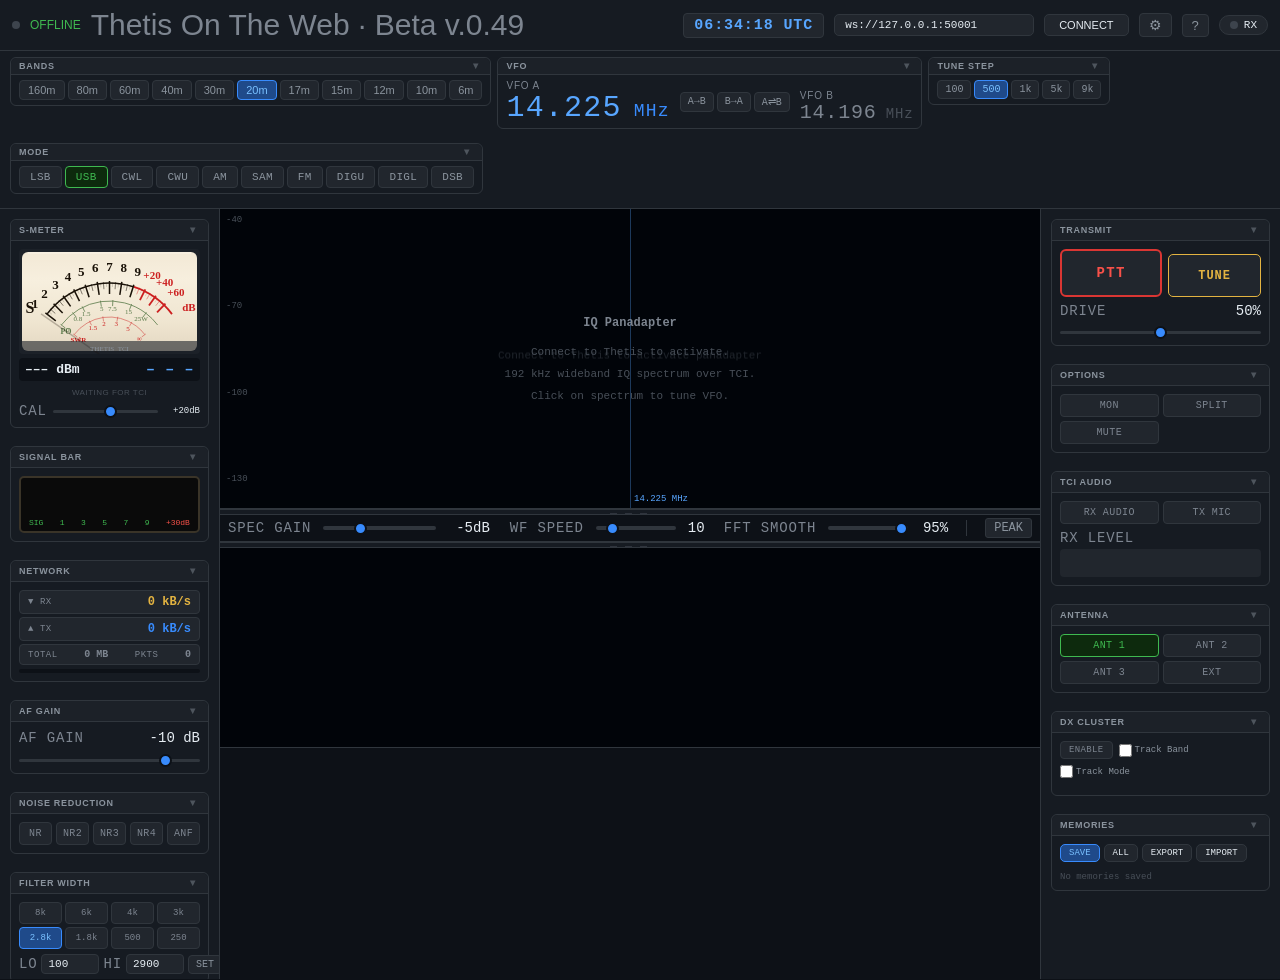
==== totw.html @ 83ab5d57 "fix: revert updMode/setFilt/setStep selectors — broke DX mode tracking Widening these selectors in v" ====
<!DOCTYPE html>
<html lang="en">
<head>
<meta charset="UTF-8">
<meta name="viewport" content="width=device-width, initial-scale=1.0, maximum-scale=1.0, user-scalable=no">
<title>Thetis On The Web</title>
<style>
* { box-sizing: border-box; margin: 0; padding: 0; }

body {
  font-family: -apple-system, BlinkMacSystemFont, 'Segoe UI', sans-serif;
  background: #0d1117;
  color: #e6edf3;
  font-size: 13px;
  min-height: 100vh;
}

/* ── MONOSPACE for radio values ── */
.mono { font-family: 'SF Mono', 'Consolas', 'Fira Code', monospace; }

/* ── TOP STATUS BAR ── */
.top-bar {
  display: flex;
  align-items: center;
  gap: 10px;
  padding: 8px 12px;
  background: #161b22;
  border-bottom: 1px solid #30363d;
  flex-wrap: wrap;
}
.callsign { font-size: 30px; color: #7d8590; }
.status-dot { width: 8px; height: 8px; border-radius: 50%; background: #3d444d; flex-shrink: 0; transition: background 0.3s; }
.status-dot.rx  { background: #3fb950; box-shadow: 0 0 6px #3fb950; }
.status-dot.tx  { background: #f85149; box-shadow: 0 0 6px #f85149; }
.status-label   { font-size: 12px; color: #3fb950; transition: color 0.3s; }
.status-label.tx { color: #f85149; }

.spacer { flex: 1; }

.conn-input {
  font-family: 'SF Mono','Consolas',monospace;
  font-size: 11px;
  background: #21262d;
  border: 1px solid #30363d;
  color: #e6edf3;
  padding: 4px 10px;
  border-radius: 5px;
  width: 200px;
  outline: none;
}
.conn-input:focus { border-color: #388bfd; }

.btn-connect {
  font-size: 11px;
  font-weight: 500;
  padding: 4px 14px;
  background: #21262d;
  border: 1px solid #30363d;
  color: #e6edf3;
  border-radius: 5px;
  cursor: pointer;
  transition: all 0.15s;
}
.btn-connect:hover  { background: #30363d; }
.btn-connect.on     { background: #0d2a0d; border-color: #3fb950; color: #3fb950; }
.btn-connect.err    { background: #3d0d0d; border-color: #f85149; color: #f85149; }

/* Band buttons in top bar */
.band-btn {
  font-size: 11px;
  padding: 3px 8px;
  background: #21262d;
  border: 1px solid #30363d;
  border-radius: 4px;
  color: #8b949e;
  cursor: pointer;
  transition: all 0.15s;
}
.band-btn:hover { background: #30363d; color: #e6edf3; }
.band-btn.active { background: #1f4a8a; border-color: #388bfd; color: #79c0ff; }

/* ── FREQ ROW ── */
.freq-row {
  display: flex;
  align-items: flex-end;
  gap: 16px;
  padding: 10px 12px;
  background: #161b22;
  border-bottom: 1px solid #30363d;
  flex-wrap: wrap;
}

.vfo-block { display: flex; flex-direction: column; gap: 2px; }
.vfo-label { font-size: 10px; color: #7d8590; letter-spacing: 0.08em; text-transform: uppercase; }

.vfo-freq {
  font-family: 'SF Mono','Consolas',monospace;
  font-size: 30px;
  font-weight: 500;
  letter-spacing: 0.04em;
  color: #58a6ff;
  cursor: pointer;
  line-height: 1;
  user-select: none;
}
.vfo-freq .mhz { font-size: 18px; color: #388bfd; }
.vfo-freq .vfo-digit {
  cursor: pointer;
  padding: 0 0.5px;
  border-radius: 2px;
  transition: background 0.1s, color 0.1s;
}
.vfo-freq .vfo-digit:hover { background: #388bfd33; color: #79c0ff; }
.vfo-freq.secondary .vfo-digit:hover { background: #30363d; color: #e6edf3; }
.vfo-freq.secondary { font-size: 20px; color: #7d8590; }
.vfo-freq.secondary .mhz { font-size: 14px; color: #484f58; }

.vfo-freq-input {
  display: none;
  font-family: 'SF Mono','Consolas',monospace;
  font-size: 28px;
  background: transparent;
  border: none;
  border-bottom: 1px solid #388bfd;
  color: #58a6ff;
  outline: none;
  width: 230px;
}

.vfo-divider { width: 1px; background: #30363d; align-self: stretch; margin: 0 4px; }

/* VFO swap buttons */
.vfo-swap-row { display: flex; gap: 3px; align-self: center; }
.vbtn {
  font-size: 10px;
  padding: 3px 7px;
  background: #21262d;
  border: 1px solid #30363d;
  color: #8b949e;
  border-radius: 4px;
  cursor: pointer;
  transition: all 0.15s;
  font-family: 'SF Mono','Consolas',monospace;
}
.vbtn:hover { background: #30363d; color: #e6edf3; border-color: #388bfd; }

/* Step buttons */
.step-row { display: flex; gap: 3px; align-self: center; }
.sbtn {
  font-size: 10px;
  padding: 3px 7px;
  background: #21262d;
  border: 1px solid #30363d;
  color: #8b949e;
  border-radius: 4px;
  cursor: pointer;
  font-family: 'SF Mono','Consolas',monospace;
  transition: all 0.15s;
}
.sbtn.active { background: #1f4a8a; border-color: #388bfd; color: #79c0ff; }

/* Mode buttons */
.mode-grid { display: flex; gap: 3px; flex-wrap: wrap; align-self: center; }
.mode-btn {
  font-size: 11px;
  padding: 4px 10px;
  background: #21262d;
  border: 1px solid #30363d;
  color: #8b949e;
  border-radius: 4px;
  cursor: pointer;
  font-family: 'SF Mono','Consolas',monospace;
  letter-spacing: 0.03em;
  transition: all 0.15s;
}
.mode-btn:hover { background: #30363d; color: #e6edf3; }
.mode-btn.active { background: #0d2a0d; border-color: #3fb950; color: #3fb950; }

/* ── MAIN BODY ── */
.body-grid {
  display: grid;
  grid-template-columns: 220px 1fr 240px;
  height: calc(100vh - 130px); /* fill viewport, not just min */
}

/* ── SIDE PANELS ── */
.side-panel {
  background: #161b22;
  border-right: 1px solid #30363d;
  padding: 10px;
  display: flex;
  flex-direction: column;
  gap: 10px;
  overflow-y: auto;
}
.side-panel.right { border-right: none; border-left: 1px solid #30363d; }

/* ── CENTER-BOTTOM DOCK ZONE ── */
.center-dock {
  background: #161b22;
  border-top: 1px solid #30363d;
  display: flex;
  flex-direction: row;
  flex-wrap: wrap;
  gap: 8px;
  padding: 8px;
  overflow-x: auto;
  overflow-y: visible;
  flex-shrink: 0;
}
.center-dock:empty { display: none; }
.center-dock > .dock-panel {
  min-width: 200px;
  flex: 0 0 auto;
  /* Allow the user to drag-resize panels horizontally while docked below the waterfall */
  resize: horizontal;
  overflow: hidden;
}

.sec-title {
  font-size: 9px;
  color: #484f58;
  letter-spacing: 0.12em;
  text-transform: uppercase;
  padding-bottom: 5px;
  border-bottom: 1px solid #21262d;
  font-family: 'SF Mono','Consolas',monospace;
}

/* ── CTRL CARD (slider rows) ── */
.ctrl-card {
  background: #21262d;
  border: 1px solid #30363d;
  border-radius: 6px;
  padding: 8px 10px;
}
.ctrl-head { display: flex; justify-content: space-between; align-items: center; margin-bottom: 5px; }
.ctrl-lbl { font-size: 14px; color: #7d8590; letter-spacing: 0.06em; font-family: 'SF Mono','Consolas',monospace; }
.ctrl-val { font-size: 14px; color: #e6edf3; font-family: 'SF Mono','Consolas',monospace; }

input[type=range] {
  -webkit-appearance: none;
  width: 100%;
  height: 3px;
  background: #30363d;
  border-radius: 2px;
  outline: none;
  cursor: pointer;
}
input[type=range]::-webkit-slider-thumb {
  -webkit-appearance: none;
  width: 13px;
  height: 13px;
  border-radius: 50%;
  background: #388bfd;
  border: 2px solid #0d1117;
  cursor: pointer;
  transition: transform 0.1s;
}
input[type=range]::-webkit-slider-thumb:hover { transform: scale(1.25); }

/* ── METER ── */
.meter-card {
  background: #21262d;
  border: 1px solid #30363d;
  border-radius: 6px;
  padding: 8px 10px;
}
.meter-head { display: flex; justify-content: space-between; margin-bottom: 5px; }
.meter-bg { background: #0d1117; border-radius: 3px; height: 7px; overflow: hidden; }
.meter-fill { height: 100%; border-radius: 3px; transition: width 0.12s ease; width: 0%; }
.meter-fill.s    { background: linear-gradient(90deg, #3fb950 0%, #e3b341 70%, #f85149 100%); }
.meter-fill.tx   { background: linear-gradient(90deg, #388bfd 0%, #388bfd 80%, #f85149 100%); }
.meter-scale { display: flex; justify-content: space-between; margin-top: 3px; }
.meter-scale span { font-size: 8px; color: #484f58; font-family: 'SF Mono','Consolas',monospace; }

/* ── TOGGLE CHIPS ── */
.chip-grid { display: grid; grid-template-columns: 1fr 1fr; gap: 4px; }
.chip-grid.three { grid-template-columns: 1fr 1fr 1fr; }
.chip-grid.four  { grid-template-columns: 1fr 1fr 1fr 1fr; }
.chip {
  font-size: 10px;
  padding: 5px 4px;
  background: #21262d;
  border: 1px solid #30363d;
  color: #7d8590;
  border-radius: 4px;
  cursor: pointer;
  text-align: center;
  font-family: 'SF Mono','Consolas',monospace;
  letter-spacing: 0.04em;
  transition: all 0.15s;
}
.chip:hover { background: #30363d; color: #e6edf3; }
.chip.on  { background: #0d2a0d; border-color: #3fb950; color: #3fb950; }
.chip.amber { background: #2a1f0d; border-color: #e3b341; color: #e3b341; }
.chip.blue  { background: #0d1f3c; border-color: #388bfd; color: #79c0ff; }

/* ── PTT ── */
.ptt-btn {
  width: 100%;
  padding: 14px;
  background: #21262d;
  border: 2px solid #da3633;
  color: #f85149;
  border-radius: 6px;
  font-size: 14px;
  font-weight: 600;
  letter-spacing: 0.1em;
  cursor: pointer;
  transition: all 0.1s;
  font-family: 'SF Mono','Consolas',monospace;
}
.ptt-btn:hover { background: #3d0d0d; }
.ptt-btn.active { background: #f85149; color: #fff; box-shadow: 0 0 18px #f8514960; }

.tune-btn {
  width: 100%;
  padding: 7px;
  background: #21262d;
  border: 1px solid #e3b341;
  color: #e3b341;
  border-radius: 5px;
  font-size: 12px;
  font-weight: 600;
  letter-spacing: 0.08em;
  cursor: pointer;
  margin-top: 5px;
  font-family: 'SF Mono','Consolas',monospace;
  transition: all 0.1s;
}
.tune-btn:hover { background: #2a1f0d; }
.tune-btn.active { background: #e3b341; color: #0d1117; }


/* ── FILTER ── */
.filter-grid { display: grid; grid-template-columns: repeat(4, 1fr); gap: 3px; }
.f-btn {
  font-size: 9px;
  padding: 5px 2px;
  background: #21262d;
  border: 1px solid #30363d;
  color: #7d8590;
  border-radius: 4px;
  cursor: pointer;
  text-align: center;
  font-family: 'SF Mono','Consolas',monospace;
  transition: all 0.15s;
}
.f-btn:hover { background: #30363d; color: #e6edf3; }
.f-btn.active { background: #1f4a8a; border-color: #388bfd; color: #79c0ff; }

/* ── S-METER ── */
.smeter-canvas { width: 100%; height: 105px; display: block; border-radius: 4px; }
.smeter-readout {
  display: flex;
  justify-content: space-between;
  align-items: baseline;
  margin-top: 4px;
  padding: 3px 6px;
  background: #0d1117;
  border-radius: 4px;
  font-family: 'SF Mono','Consolas',monospace;
}
.smeter-dbm { font-size: 13px; color: #e6edf3; font-weight: 600; }
.smeter-sunit { font-size: 15px; color: #58a6ff; font-weight: 700; letter-spacing: 0.04em; }
.smeter-src { font-size: 8px; color: #484f58; letter-spacing: 0.06em; text-transform: uppercase; }

/* LED bar S-meter (CB style) */
.led-meter-wrap {
  background: #0a0a0a;
  border: 2px solid #3a3428;
  border-radius: 5px;
  padding: 6px 8px 4px;
  position: relative;
}
.led-meter-canvas { width: 100%; height: 32px; display: block; }
.led-meter-label {
  display: flex;
  justify-content: space-between;
  font-size: 8px;
  font-family: 'SF Mono','Consolas',monospace;
  margin-top: 2px;
}
.led-meter-label span { color: #3fb950; }
.led-meter-label .led-red { color: #f85149; }

/* Bandwidth display */
.bw-display {
  display: flex;
  justify-content: space-between;
  align-items: center;
  padding: 4px 8px;
  background: #21262d;
  border: 1px solid #30363d;
  border-radius: 4px;
  font-family: 'SF Mono','Consolas',monospace;
}
.bw-label { font-size: 9px; color: #7d8590; letter-spacing: 0.06em; }
.bw-value { font-size: 12px; color: #e3b341; font-weight: 600; }

/* ── AGC ── */


/* ── CENTER PANEL ── */
.center { display: flex; flex-direction: column; background: #0d1117; height: 100%; overflow: hidden; }

/* spectrum */
.spectrum-wrap {
  height: 300px;
  flex-shrink: 0;
  position: relative;
  background: #010409;
  border-bottom: 1px solid #30363d;
  min-height: 80px;
  overflow: hidden;
}

/* spectrum resize handle */
.spec-resize-handle {
  height: 6px;
  background: #161b22;
  border-top: 1px solid #30363d;
  border-bottom: 1px solid #30363d;
  cursor: ns-resize;
  flex-shrink: 0;
  display: flex;
  align-items: center;
  justify-content: center;
  transition: background 0.15s;
}
.spec-resize-handle:hover { background: #21262d; }
.spec-resize-handle::after {
  content: '— — —';
  font-size: 7px;
  letter-spacing: 3px;
  color: #484f58;
  pointer-events: none;
}
canvas.spec { position: absolute; inset: 0; width: 100%; height: 100%; }

.spec-overlay {
  position: absolute;
  inset: 0;
  display: flex;
  align-items: center;
  justify-content: center;
  pointer-events: none;
}
.spec-msg {
  text-align: center;
  font-family: 'SF Mono','Consolas',monospace;
  font-size: 11px;
  color: #484f58;
  line-height: 2;
}
.spec-msg strong { color: #7d8590; display: block; font-size: 12px; margin-bottom: 6px; }

/* db labels */
.db-labels {
  position: absolute;
  left: 6px; top: 6px; bottom: 24px;
  display: flex; flex-direction: column; justify-content: space-between;
  pointer-events: none;
}
.db-labels span { font-family: 'SF Mono','Consolas',monospace; font-size: 9px; color: #484f58; }

/* VFO cursor */
.vfo-cursor {
  position: absolute;
  top: 0; bottom: 0;
  width: 1px;
  background: #58a6ff55;
  left: 50%;
  pointer-events: none;
}
.vfo-cursor::after {
  content: attr(data-f);
  position: absolute;
  bottom: 4px; left: 4px;
  font-family: 'SF Mono','Consolas',monospace;
  font-size: 9px;
  color: #58a6ff;
  white-space: nowrap;
}

/* waterfall */
.wf-wrap {
  height: 200px;
  position: relative;
  background: #010409;
  border-bottom: 1px solid #30363d;
  overflow: hidden;
  flex-shrink: 0;
}

/* spectrum/waterfall resize handle */
.wf-resize-handle {
  height: 6px;
  background: #161b22;
  border-top: 1px solid #30363d;
  border-bottom: 1px solid #30363d;
  cursor: ns-resize;
  flex-shrink: 0;
  display: flex;
  align-items: center;
  justify-content: center;
  transition: background 0.15s;
}
.wf-resize-handle:hover { background: #21262d; }
.wf-resize-handle::after {
  content: '— — —';
  font-size: 7px;
  letter-spacing: 3px;
  color: #484f58;
  pointer-events: none;
}
canvas.wf { position: absolute; inset: 0; width: 100%; height: 100%; }

/* TCI log */
.tci-log {
  flex: 1;
  min-height: 40px;
  overflow-y: auto;
  padding: 6px 10px;
  font-family: 'SF Mono','Consolas',monospace;
  font-size: 10px;
  color: #484f58;
  line-height: 1.7;
  border-top: 1px solid #30363d;
  background: #161b22;
}
.log-tx  { color: #388bfd; }
.log-rx  { color: #3fb950; }
.log-err { color: #f85149; }
.log-sys { color: #484f58; }

/* ── SPECTRUM CONTROL BAR (Spec Gain / WF Speed / FFT Smooth / Peak) ── */
.spec-ctrl-bar {
  display: flex;
  align-items: center;
  gap: 12px;
  padding: 3px 8px;
  background: #0d1117;
  border-bottom: 1px solid #30363d;
}
.spec-ctrl-divider {
  width: 1px; height: 16px;
  background: #30363d;
  margin: 0 6px; flex-shrink: 0;
}

/* waterfall theme + peak hold buttons */
.wf-theme-btn {
  font-size: 12px;
  padding: 2px 6px;
  background: #21262d;
  border: 1px solid #30363d;
  border-radius: 3px;
  color: #8b949e;
  cursor: pointer;
  font-family: 'SF Mono', monospace;
  white-space: nowrap;
  transition: all 0.15s;
}
.wf-theme-btn:hover { background: #30363d; color: #e6edf3; }
.wf-theme-btn.active { background: #1f4a8a; border-color: #388bfd; color: #79c0ff; }

/* audio vis */
.audio-wrap {
  height: 28px;
  background: #21262d;
  border-radius: 4px;
  overflow: hidden;
}
canvas.audio-cv { width: 100%; height: 100%; }

/* scrollbar */
::-webkit-scrollbar { width: 4px; }
::-webkit-scrollbar-track { background: #161b22; }
::-webkit-scrollbar-thumb { background: #30363d; border-radius: 2px; }

/* custom number input in filter section */
.num-in {
  font-family: 'SF Mono','Consolas',monospace;
  font-size: 11px;
  background: #21262d;
  border: 1px solid #30363d;
  color: #e6edf3;
  padding: 3px 6px;
  border-radius: 4px;
  outline: none;
  width: 58px;
  -moz-appearance: textfield;
}
.num-in:focus { border-color: #388bfd; }
.num-in::-webkit-outer-spin-button,
.num-in::-webkit-inner-spin-button { -webkit-appearance: none; margin: 0; }

/* ── TABLET (iPad landscape/portrait) ── */
@media (max-width: 1100px) {
  .body-grid { grid-template-columns: 200px 1fr 210px; }
}

/* ── TABLET PORTRAIT / LARGE PHONE ── */
@media (max-width: 860px) {
  /* Stack into single column: controls top, spectrum middle, tx bottom */
  .body-grid {
    grid-template-columns: 1fr;
    grid-template-rows: auto 1fr auto;
    height: auto;
    min-height: calc(100vh - 90px);
  }
  .side-panel {
    border-right: none;
    border-bottom: 1px solid #30363d;
    /* Horizontal scrolling row of panels on mobile */
    flex-direction: row;
    flex-wrap: wrap;
    overflow-y: visible;
    overflow-x: auto;
    padding: 8px;
    gap: 8px;
  }
  .side-panel.right {
    border-left: none;
    border-top: 1px solid #30363d;
  }
  .dock-panel { min-width: 160px; flex: 0 0 auto; }
  .center { min-height: 400px; }
  .spectrum-wrap { min-height: 200px; }
  .wf-wrap { height: 80px; }
  .tci-log { height: 70px; }

  /* Bigger touch targets */
  .band-btn { padding: 6px 10px; font-size: 12px; }
  .chip { min-height: 36px; font-size: 12px; }
  .agc-btn { min-height: 36px; }
  .f-btn { min-height: 36px; font-size: 11px; }
  .mode-btn { min-height: 36px; font-size: 11px; }
  .ptt-btn { min-height: 60px; font-size: 18px; }
  .tune-btn { min-height: 60px; font-size: 14px; }
  .sbtn { min-height: 32px; }
  input[type=range] { height: 20px; }
  .conn-input { width: 160px; }

  /* Freq row wraps cleanly */
  .freq-row { gap: 10px; padding: 8px; }
  .vfo-freq { font-size: 24px; }
  .vfo-freq.secondary { font-size: 18px; }
}

/* ── PHONE (iPhone) ── */
@media (max-width: 480px) {
  .top-bar { gap: 6px; padding: 6px 8px; }
  .band-btn { padding: 5px 7px; font-size: 11px; }
  /* Hide VFO B on very small screens */
  .vfo-block:last-of-type { display: none; }
  .vfo-freq { font-size: 28px; }
  .freq-row { padding: 6px 8px; }
  .body-grid { grid-template-columns: 1fr; }
  .dock-panel { min-width: 140px; }
  .ptt-btn { font-size: 20px; min-height: 70px; }
  .spectrum-wrap { min-height: 180px; }
}

/* ── MOBILE TOUCH BAR ── */
/* Fixed bar at the bottom of the screen — only visible on touch devices.
   JS sets data-touch on <html> when touch device AND screen width ≤ 1100px. */
#mobileBar {
  display: none;           /* hidden by default; shown only by html[data-touch] below */
  position: fixed;
  bottom: 0; left: 0; right: 0;
  height: 110px;
  background: #161b22;
  border-top: 2px solid #30363d;
  z-index: 900;
  align-items: center;
  justify-content: space-between;
  padding: 8px 16px;
  gap: 12px;
}
/* Activated by JS touch-detection */
html[data-touch] #mobileBar { display: flex; }
/* Push page content up so spectrum isn't hidden behind the bar */
html[data-touch] body { padding-bottom: 120px; }

/* VFO rotary knob canvas */
#vfoKnob { touch-action: none; cursor: grab; display: block; }
#vfoKnob:active { cursor: grabbing; }

/* Center readout inside the mobile bar */
#mobileBarCenter {
  flex: 1;
  display: flex;
  flex-direction: column;
  align-items: center;
  gap: 4px;
}
#mobileBarFreq {
  font-family: 'SF Mono','Consolas',monospace;
  font-size: 22px;
  font-weight: 700;
  color: #58a6ff;
  letter-spacing: 0.04em;
}
#mobileBarInfo {
  font-family: 'SF Mono','Consolas',monospace;
  font-size: 12px;
  color: #7d8590;
  letter-spacing: 0.06em;
}
/* PTT button in mobile bar */
#pttBtnMobile {
  width: 90px; height: 84px;
  font-size: 20px;
  flex-shrink: 0;
}
#pttBtnMobile.active { background: #da3633; border-color: #f85149; color: #fff; }

/* Menu button in mobile bar */
#mobileMenuBtn {
  background: #21262d; border: 1px solid #30363d; color: #8b949e;
  border-radius: 6px; padding: 5px 10px; font-size: 18px; cursor: pointer;
  font-family: sans-serif; line-height: 1;
}
#mobileMenuBtn.open { border-color: #388bfd; color: #58a6ff; background: #1a2535; }

/* ── MOBILE LAYOUT: hide desktop chrome, full-screen spectrum ── */
/* These rules only activate when JS sets data-touch on <html>  */
html[data-touch] .side-panel   { display: none !important; }
html[data-touch] .freq-dock    { display: none !important; }
html[data-touch] .center-dock  { display: none !important; }
html[data-touch] .body-grid {
  grid-template-columns: 1fr !important;
  /* Fill viewport minus top bar (~50px) and fixed mobile bar (110px) */
  height: calc(100dvh - 160px);
}
html[data-touch] .center { height: 100%; }
/* Give spectrum most of the space; waterfall a comfortable slice */
html[data-touch] .spectrum-wrap { flex: 3 1 0 !important; min-height: 0 !important; }
html[data-touch] .wf-wrap       { flex: 1 1 0 !important; min-height: 60px !important; height: auto !important; }

/* ── SLIDE-UP CONTROL DRAWER ── */
#mobileDrawer {
  display: none; /* JS shows this only on touch devices */
  position: fixed;
  left: 0; right: 0;
  bottom: 110px; /* sits just above the mobile bar */
  background: #161b22;
  border-top: 2px solid #388bfd;
  border-radius: 14px 14px 0 0;
  z-index: 870;
  max-height: 65vh;
  overflow-y: auto;
  -webkit-overflow-scrolling: touch;
  padding: 14px 16px 20px;
  /* Closed: translated fully below the screen so it's invisible */
  transform: translateY(calc(100% + 110px));
  transition: transform 0.28s cubic-bezier(0.4, 0, 0.2, 1);
}
html[data-touch] #mobileDrawer { display: block; }
#mobileDrawer.open { transform: translateY(0); }

/* Dim overlay behind drawer */
#mobileDrawerBackdrop {
  display: none; position: fixed; inset: 0;
  background: rgba(0,0,0,0.55); z-index: 860;
}
#mobileDrawerBackdrop.open { display: block; }

/* Drawer section labels */
.mdrw-lbl {
  font-size: 9px; color: #484f58;
  font-family: 'SF Mono','Consolas',monospace;
  letter-spacing: 0.12em; text-transform: uppercase;
  margin: 12px 0 5px; display: block;
}
.mdrw-lbl:first-child { margin-top: 0; }

/* Drawer button rows — larger tap targets than desktop */
.mdrw-row {
  display: flex; flex-wrap: wrap; gap: 6px;
}
.mdrw-row .band-btn { padding: 8px 12px; font-size: 14px; min-height: 40px; }
.mdrw-row .mode-btn { padding: 8px 14px; font-size: 14px; min-height: 40px; }
.mdrw-row .f-btn    { padding: 8px 12px; font-size: 14px; min-height: 40px; }
.mdrw-row .sbtn     { padding: 8px 14px; font-size: 14px; min-height: 40px; }

/* AF Gain slider row in drawer */
.mdrw-slider-row {
  display: flex; align-items: center; gap: 10px; margin-top: 4px;
}
.mdrw-slider-row input[type=range] { flex: 1; height: 6px; }
.mdrw-slider-row span { font-family: 'SF Mono','Consolas',monospace; font-size: 12px;
  color: #e6edf3; min-width: 52px; text-align: right; }

/* ── UTC CLOCK ── */
.utc-clock { font-family:'SF Mono','Consolas',monospace; font-size:15px; color:#58a6ff; background:#21262d; border:1px solid #30363d; padding:3px 10px; border-radius:4px; white-space:nowrap; letter-spacing:0.06em; font-weight:600; }

/* ── MODAL OVERLAY ── */
.modal-overlay { position:fixed; inset:0; background:rgba(1,4,9,0.88); z-index:10000; display:flex; align-items:center; justify-content:center; }
.modal-overlay.hidden { display:none; }
.modal-box { background:#161b22; border:1px solid #30363d; border-radius:10px; padding:20px 24px; min-width:340px; max-width:520px; max-height:82vh; overflow-y:auto; box-shadow:0 16px 48px rgba(0,0,0,0.8); position:relative; }
.modal-title { font-size:14px; font-weight:600; color:#e6edf3; margin-bottom:16px; display:flex; justify-content:space-between; align-items:center; }
.modal-close { font-size:18px; color:#7d8590; cursor:pointer; background:none; border:none; line-height:1; }
.modal-close:hover { color:#e6edf3; }
.modal-sep { height:1px; background:#21262d; margin:10px 0; }
.modal-lbl { font-size:10px; color:#7d8590; letter-spacing:0.08em; text-transform:uppercase; font-family:'SF Mono','Consolas',monospace; display:block; margin-bottom:4px; }
.modal-in { width:100%; background:#21262d; border:1px solid #30363d; color:#e6edf3; padding:5px 9px; border-radius:4px; font-family:'SF Mono','Consolas',monospace; font-size:12px; outline:none; margin-bottom:8px; }
.modal-in:focus { border-color:#388bfd; }
.modal-row { display:flex; gap:8px; align-items:center; margin-bottom:6px; }
.modal-row label { flex:1; font-size:11px; color:#8b949e; }
.mbtn { font-size:11px; padding:5px 12px; background:#21262d; border:1px solid #30363d; color:#e6edf3; border-radius:5px; cursor:pointer; font-family:'SF Mono','Consolas',monospace; }
.mbtn:hover { background:#30363d; }
.mbtn.pri { background:#1f4a8a; border-color:#388bfd; color:#79c0ff; }
.mbtn.pri:hover { background:#2a5ba0; }
.mbtn.danger { border-color:#da3633; color:#f85149; }
.mbtn.danger:hover { background:#3d0d0d; }

/* ── RIT ── */
.rit-display { font-family:'SF Mono','Consolas',monospace; font-size:12px; color:#e3b341; min-width:58px; text-align:right; }
.rit-btn { font-size:11px; padding:2px 7px; background:#21262d; border:1px solid #30363d; color:#8b949e; border-radius:3px; cursor:pointer; font-family:'SF Mono','Consolas',monospace; }
.rit-btn:hover { background:#30363d; color:#e6edf3; }
.rit-btn.on { background:#2a1f0d; border-color:#e3b341; color:#e3b341; }

/* ── DX TOOLTIP ── */
#dxTooltip { position:fixed; background:#0d1117; border:1px solid #388bfd; border-radius:5px; padding:6px 10px; font-family:'SF Mono','Consolas',monospace; font-size:11px; color:#e6edf3; pointer-events:none; z-index:9999; display:none; box-shadow:0 4px 16px rgba(0,0,0,0.7); line-height:1.7; }

/* ── MEMORIES ── */
.mem-row td { padding:2px 4px; font-family:'SF Mono','Consolas',monospace; font-size:10px; }
.mem-row:hover td { background:#21262d; cursor:pointer; }
.mem-freq { color:#58a6ff; }
.mem-mode { color:#3fb950; }
.mem-name { color:#8b949e; max-width:80px; overflow:hidden; text-overflow:ellipsis; white-space:nowrap; }
.mem-del { color:#484f58; }
.mem-del:hover { color:#f85149; }
.mem-table { width:100%; border-collapse:collapse; }

/* ── PROPAGATION ── */
.prop-grid { display:grid; grid-template-columns:1fr 1fr; gap:4px; }
.prop-cell { background:#0d1117; border:1px solid #21262d; border-radius:3px; padding:3px 5px; text-align:center; }
.prop-val { font-size:15px; font-weight:700; font-family:'SF Mono','Consolas',monospace; color:#e6edf3; display:block; }
.prop-key { font-size:8px; color:#484f58; letter-spacing:0.06em; }
.prop-cond { font-size:9px; font-weight:600; font-family:'SF Mono','Consolas',monospace; padding:2px 5px; border-radius:3px; }
.cond-good { background:#0d2a0d; color:#3fb950; }
.cond-fair { background:#2a1f0d; color:#e3b341; }
.cond-poor { background:#3d0d0d; color:#f85149; }

/* ── RECORDER ── */
.rec-btn { font-size:11px; padding:3px 9px; background:#21262d; border:1px solid #30363d; color:#8b949e; border-radius:4px; cursor:pointer; font-family:'SF Mono','Consolas',monospace; display:flex; align-items:center; gap:5px; }
.rec-btn:hover { background:#30363d; color:#e6edf3; }
.rec-btn.on { background:#3d0d0d; border-color:#f85149; color:#f85149; }
.rec-dot { width:6px; height:6px; border-radius:50%; background:currentColor; flex-shrink:0; }

/* ── KEYBOARD OVERLAY ── */
.keys-grid { display:grid; grid-template-columns:auto 1fr; gap:4px 14px; align-items:center; }
.kbd { font-family:'SF Mono','Consolas',monospace; font-size:11px; background:#21262d; border:1px solid #30363d; border-radius:4px; padding:2px 7px; color:#e6edf3; text-align:center; white-space:nowrap; }
.kdesc { font-size:11px; color:#8b949e; }

/* ── DOCK PANELS ── */
.dock-panel {
  background: #161b22;
  border: 1px solid #30363d;
  border-radius: 6px;
  margin-bottom: 8px;
  user-select: none;
  transition: box-shadow 0.1s;
}
.dock-panel.dragging-ghost {
  opacity: 0.35;
  pointer-events: none;
}
.dock-handle {
  display: flex;
  align-items: center;
  justify-content: space-between;
  padding: 5px 8px;
  background: #1c2128;
  border-bottom: 1px solid #30363d;
  border-radius: 6px 6px 0 0;
  cursor: grab;
  font-size: 9px;
  font-weight: 600;
  letter-spacing: 0.08em;
  text-transform: uppercase;
  color: #8b949e;
}
.dock-handle:active { cursor: grabbing; }
.dock-handle .dock-title { pointer-events: none; flex: 1; }
.dock-handle .dock-collapse {
  font-size: 10px;
  cursor: pointer;
  opacity: 0.45;
  padding: 0 4px;
  line-height: 1;
  pointer-events: all;
}
.dock-handle .dock-collapse:hover { opacity: 1; }
.dock-body { padding: 8px; }
.dock-panel.collapsed .dock-body { display: none; }
.dock-panel.collapsed .dock-handle { border-bottom: none; border-radius: 6px; }

/* Drop indicator — shown between panels during drag */
.dock-drop-indicator {
  height: 3px;
  background: #388bfd;
  border-radius: 2px;
  margin: 2px 0;
  display: none;
  pointer-events: none;
}
.dock-drop-indicator.active { display: block; }

/* Drag clone following cursor */
#dock-drag-clone {
  position: fixed;
  z-index: 9999;
  pointer-events: none;
  opacity: 0.85;
  box-shadow: 0 8px 32px rgba(0,0,0,0.7);
  border-radius: 6px;
  min-width: 170px;
  max-width: 220px;
}

/* ── TUNING SLIDER ── */
.tuning-knob-container {
  display: flex;
  flex-direction: column;
  align-items: center;
  gap: 8px;
  align-self: center;
  width: 100%;
  max-width: 280px;
}
.tuning-knob-container.hidden { display: none; }
.tuning-slider {
  -webkit-appearance: none;
  appearance: none;
  width: 100%;
  height: 40px;
  background: #30363d;
  border-radius: 20px;
  outline: none;
  cursor: pointer;
  position: relative;
}
.tuning-slider:hover { background: #40464d; }
.tuning-slider::-webkit-slider-thumb {
  -webkit-appearance: none;
  appearance: none;
  width: 60px;
  height: 60px;
  border-radius: 50%;
  background: #388bfd;
  border: 3px solid #0d1117;
  cursor: pointer;
  box-shadow: 0 2px 8px rgba(0,0,0,0.3);
  transition: background 0.15s, transform 0.15s;
}
.tuning-slider::-webkit-slider-thumb:hover { background: #4a9eff; transform: scale(1.05); }
.tuning-slider::-webkit-slider-thumb:active { transform: scale(1.1); box-shadow: 0 4px 12px rgba(0,0,0,0.4); }
.tuning-slider::-moz-range-thumb {
  width: 60px; height: 60px; border-radius: 50%;
  background: #388bfd; border: 3px solid #0d1117;
  cursor: pointer; box-shadow: 0 2px 8px rgba(0,0,0,0.3);
}
.tuning-slider::-moz-range-thumb:hover { background: #4a9eff; }
.tuning-slider::-moz-range-thumb:active { box-shadow: 0 4px 12px rgba(0,0,0,0.4); }
.tuning-knob-label {
  font-size: 11px; color: #7d8590;
  font-family: 'SF Mono','Consolas',monospace;
  letter-spacing: 0.06em; text-transform: uppercase; font-weight: 600;
}
@media (max-width: 860px) {
  .tuning-knob-container { max-width: 100%; gap: 12px; }
  .tuning-slider { height: 50px; }
  .tuning-slider::-webkit-slider-thumb { width: 70px; height: 70px; }
  .tuning-slider::-moz-range-thumb { width: 70px; height: 70px; }
  .tuning-knob-label { font-size: 14px; }
}
@media (max-width: 480px) {
  .tuning-slider { height: 60px; }
  .tuning-slider::-webkit-slider-thumb { width: 80px; height: 80px; }
  .tuning-slider::-moz-range-thumb { width: 80px; height: 80px; }
  .tuning-knob-label { font-size: 16px; }
}

/* ── FREQ DOCK ZONE ── */
.freq-dock {
  display: flex;
  flex-direction: row;
  flex-wrap: wrap;
  align-items: flex-start;
  gap: 6px;
  padding: 6px 10px;
  background: #161b22;
  border-bottom: 1px solid #30363d;
  overflow-x: auto;
  flex-shrink: 0;
}
.freq-dock > .dock-panel { flex: 0 0 auto; }
.freq-dock .dock-body { padding: 5px 8px; }
.freq-dock .dock-handle { padding: 3px 8px; }
/* Hidden panels (visibility controlled via settings) */
.dock-panel.dp-hidden { display: none !important; }

/* ── TCI LOG — allow text selection for copy/paste ── */
.tci-log { user-select: text; cursor: text; }

/* ── UI COLOR THEMES ──
   Applied as data-ui-theme on <html>. Overrides structural panel, text, and slider colors.
   "dark" is the default — no override needed, it inherits the base stylesheet.
   The 8 themes range from near-black to fully light for different environments. */

/* ── THEME HELPERS — shared slider mixin via per-theme rules ── */

/* Midnight — warm near-black, easier on eyes than blue-tinted dark */
[data-ui-theme="midnight"] body              { background: #13100c; color: #ede8e0; }
[data-ui-theme="midnight"] .top-bar          { background: #1e1912; border-color: #332810; }
[data-ui-theme="midnight"] .freq-row         { background: #1e1912; border-color: #332810; }
[data-ui-theme="midnight"] .side-panel       { background: #13100c; border-color: #332810; }
[data-ui-theme="midnight"] .center           { background: #13100c; }
[data-ui-theme="midnight"] .dock-panel       { background: #1e1912; border-color: #332810; }
[data-ui-theme="midnight"] .dock-handle      { background: #28201a; border-color: #332810; }
[data-ui-theme="midnight"] .modal-box        { background: #1e1912; border-color: #3d3020; }
[data-ui-theme="midnight"] .modal-in         { background: #13100c; border-color: #332810; color: #ede8e0; }
[data-ui-theme="midnight"] .conn-input       { background: #13100c; border-color: #332810; color: #ede8e0; }
[data-ui-theme="midnight"] .btn-connect      { background: #28201a; border-color: #332810; color: #ede8e0; }
[data-ui-theme="midnight"] .tci-log          { background: #13100c; border-color: #332810; color: #ede8e0; }
[data-ui-theme="midnight"] .smeter-readout   { background: #1e1912; }
[data-ui-theme="midnight"] .led-meter-wrap   { background: #1e1912; border-color: #332810; }
[data-ui-theme="midnight"] .center-dock      { background: #1a1510; border-color: #332810; }
[data-ui-theme="midnight"] .freq-dock        { background: #1e1912; border-color: #332810; }
[data-ui-theme="midnight"] .vfo-freq         { color: #f0d090; }
[data-ui-theme="midnight"] .vfo-freq .mhz    { color: #f0b040; }
[data-ui-theme="midnight"] .ctrl-lbl         { color: #a89060; }
[data-ui-theme="midnight"] .ctrl-val         { color: #ede8e0; }
[data-ui-theme="midnight"] .ctrl-head        { color: #ede8e0; }
[data-ui-theme="midnight"] .dock-title       { color: #d4b870; }
[data-ui-theme="midnight"] input[type=range] { background: #3d3020; }
[data-ui-theme="midnight"] input[type=range]::-webkit-slider-thumb { background: #c49020; border-color: #13100c; }
[data-ui-theme="midnight"] input[type=range]::-moz-range-thumb     { background: #c49020; border-color: #13100c; }

/* Navy — dark navy blue */
[data-ui-theme="navy"] body              { background: #060f1c; color: #c8dff0; }
[data-ui-theme="navy"] .top-bar          { background: #0b1930; border-color: #1c3660; }
[data-ui-theme="navy"] .freq-row         { background: #0b1930; border-color: #1c3660; }
[data-ui-theme="navy"] .side-panel       { background: #060f1c; border-color: #1c3660; }
[data-ui-theme="navy"] .center           { background: #060f1c; }
[data-ui-theme="navy"] .dock-panel       { background: #0b1930; border-color: #1c3660; }
[data-ui-theme="navy"] .dock-handle      { background: #081422; border-color: #1c3660; }
[data-ui-theme="navy"] .modal-box        { background: #0b1930; border-color: #1c3660; }
[data-ui-theme="navy"] .modal-in         { background: #060f1c; border-color: #1c3660; color: #c8dff0; }
[data-ui-theme="navy"] .conn-input       { background: #060f1c; border-color: #1c3660; color: #c8dff0; }
[data-ui-theme="navy"] .btn-connect      { background: #0b1930; border-color: #1c3660; color: #c8dff0; }
[data-ui-theme="navy"] .tci-log          { background: #060f1c; border-color: #1c3660; color: #c8dff0; }
[data-ui-theme="navy"] .smeter-readout   { background: #0b1930; }
[data-ui-theme="navy"] .led-meter-wrap   { background: #0b1930; border-color: #1c3660; }
[data-ui-theme="navy"] .center-dock      { background: #081422; border-color: #1c3660; }
[data-ui-theme="navy"] .freq-dock        { background: #0b1930; border-color: #1c3660; }
[data-ui-theme="navy"] .vfo-freq         { color: #79c0ff; }
[data-ui-theme="navy"] .vfo-freq .mhz    { color: #a5d6ff; }
[data-ui-theme="navy"] .ctrl-lbl         { color: #5880a8; }
[data-ui-theme="navy"] .ctrl-val         { color: #c8dff0; }
[data-ui-theme="navy"] .ctrl-head        { color: #c8dff0; }
[data-ui-theme="navy"] .dock-title       { color: #79c0ff; }
[data-ui-theme="navy"] input[type=range] { background: #1c3660; }
[data-ui-theme="navy"] input[type=range]::-webkit-slider-thumb { background: #388bfd; border-color: #060f1c; }
[data-ui-theme="navy"] input[type=range]::-moz-range-thumb     { background: #388bfd; border-color: #060f1c; }

/* Forest — deep forest green */
[data-ui-theme="forest"] body              { background: #061008; color: #c0e8c4; }
[data-ui-theme="forest"] .top-bar          { background: #0c1e10; border-color: #163d1c; }
[data-ui-theme="forest"] .freq-row         { background: #0c1e10; border-color: #163d1c; }
[data-ui-theme="forest"] .side-panel       { background: #061008; border-color: #163d1c; }
[data-ui-theme="forest"] .center           { background: #061008; }
[data-ui-theme="forest"] .dock-panel       { background: #0c1e10; border-color: #163d1c; }
[data-ui-theme="forest"] .dock-handle      { background: #091508; border-color: #163d1c; }
[data-ui-theme="forest"] .modal-box        { background: #0c1e10; border-color: #163d1c; }
[data-ui-theme="forest"] .modal-in         { background: #061008; border-color: #163d1c; color: #c0e8c4; }
[data-ui-theme="forest"] .conn-input       { background: #061008; border-color: #163d1c; color: #c0e8c4; }
[data-ui-theme="forest"] .btn-connect      { background: #0c1e10; border-color: #163d1c; color: #c0e8c4; }
[data-ui-theme="forest"] .tci-log          { background: #061008; border-color: #163d1c; color: #c0e8c4; }
[data-ui-theme="forest"] .smeter-readout   { background: #0c1e10; }
[data-ui-theme="forest"] .led-meter-wrap   { background: #0c1e10; border-color: #163d1c; }
[data-ui-theme="forest"] .center-dock      { background: #091508; border-color: #163d1c; }
[data-ui-theme="forest"] .freq-dock        { background: #0c1e10; border-color: #163d1c; }
[data-ui-theme="forest"] .vfo-freq         { color: #56d364; }
[data-ui-theme="forest"] .vfo-freq .mhz    { color: #7ce895; }
[data-ui-theme="forest"] .dock-title       { color: #56d364; }
[data-ui-theme="forest"] .ctrl-lbl         { color: #5a9860; }
[data-ui-theme="forest"] .ctrl-val         { color: #c0e8c4; }
[data-ui-theme="forest"] .ctrl-head        { color: #c0e8c4; }
[data-ui-theme="forest"] input[type=range] { background: #163d1c; }
[data-ui-theme="forest"] input[type=range]::-webkit-slider-thumb { background: #3fb950; border-color: #061008; }
[data-ui-theme="forest"] input[type=range]::-moz-range-thumb     { background: #3fb950; border-color: #061008; }

/* Charcoal — medium gray, comfortable in any lighting */
[data-ui-theme="charcoal"] body              { background: #2a2d33; color: #e4e8ee; }
[data-ui-theme="charcoal"] .top-bar          { background: #33373f; border-color: #484f5a; }
[data-ui-theme="charcoal"] .freq-row         { background: #33373f; border-color: #484f5a; }
[data-ui-theme="charcoal"] .side-panel       { background: #2a2d33; border-color: #484f5a; }
[data-ui-theme="charcoal"] .center           { background: #2a2d33; }
[data-ui-theme="charcoal"] .dock-panel       { background: #33373f; border-color: #484f5a; }
[data-ui-theme="charcoal"] .dock-handle      { background: #3c4048; border-color: #484f5a; }
[data-ui-theme="charcoal"] .modal-box        { background: #3c4048; border-color: #484f5a; }
[data-ui-theme="charcoal"] .modal-in         { background: #2a2d33; border-color: #484f5a; color: #e4e8ee; }
[data-ui-theme="charcoal"] .conn-input       { background: #2a2d33; border-color: #484f5a; color: #e4e8ee; }
[data-ui-theme="charcoal"] .btn-connect      { background: #33373f; border-color: #484f5a; color: #e4e8ee; }
[data-ui-theme="charcoal"] .tci-log          { background: #2a2d33; border-color: #484f5a; color: #e4e8ee; }
[data-ui-theme="charcoal"] .smeter-readout   { background: #33373f; }
[data-ui-theme="charcoal"] .led-meter-wrap   { background: #33373f; border-color: #484f5a; }
[data-ui-theme="charcoal"] .center-dock      { background: #303438; border-color: #484f5a; }
[data-ui-theme="charcoal"] .freq-dock        { background: #33373f; border-color: #484f5a; }
[data-ui-theme="charcoal"] .dock-title       { color: #c0ccd8; }
[data-ui-theme="charcoal"] .ctrl-lbl         { color: #a0a8b4; }
[data-ui-theme="charcoal"] .ctrl-val         { color: #e4e8ee; }
[data-ui-theme="charcoal"] .ctrl-head        { color: #e4e8ee; }
[data-ui-theme="charcoal"] .modal-lbl        { color: #a0a8b4; }
[data-ui-theme="charcoal"] input[type=range] { background: #484f5a; }
[data-ui-theme="charcoal"] input[type=range]::-webkit-slider-thumb { background: #5a8fd8; border-color: #2a2d33; }
[data-ui-theme="charcoal"] input[type=range]::-moz-range-thumb     { background: #5a8fd8; border-color: #2a2d33; }

/* Warm — warm taupe/brown, easy on the eyes for long sessions */
[data-ui-theme="warm"] body              { background: #26221c; color: #efe8dc; }
[data-ui-theme="warm"] .top-bar          { background: #32291f; border-color: #504030; }
[data-ui-theme="warm"] .freq-row         { background: #32291f; border-color: #504030; }
[data-ui-theme="warm"] .side-panel       { background: #26221c; border-color: #504030; }
[data-ui-theme="warm"] .center           { background: #26221c; }
[data-ui-theme="warm"] .dock-panel       { background: #32291f; border-color: #504030; }
[data-ui-theme="warm"] .dock-handle      { background: #3a3028; border-color: #504030; }
[data-ui-theme="warm"] .modal-box        { background: #3a3028; border-color: #504030; }
[data-ui-theme="warm"] .modal-in         { background: #26221c; border-color: #504030; color: #efe8dc; }
[data-ui-theme="warm"] .conn-input       { background: #26221c; border-color: #504030; color: #efe8dc; }
[data-ui-theme="warm"] .btn-connect      { background: #32291f; border-color: #504030; color: #efe8dc; }
[data-ui-theme="warm"] .tci-log          { background: #26221c; border-color: #504030; color: #efe8dc; }
[data-ui-theme="warm"] .smeter-readout   { background: #32291f; }
[data-ui-theme="warm"] .led-meter-wrap   { background: #32291f; border-color: #504030; }
[data-ui-theme="warm"] .center-dock      { background: #2c261e; border-color: #504030; }
[data-ui-theme="warm"] .freq-dock        { background: #32291f; border-color: #504030; }
[data-ui-theme="warm"] .vfo-freq         { color: #f0d898; }
[data-ui-theme="warm"] .vfo-freq .mhz    { color: #e3b341; }
[data-ui-theme="warm"] .dock-title       { color: #d4b870; }
[data-ui-theme="warm"] .ctrl-lbl         { color: #a09080; }
[data-ui-theme="warm"] .ctrl-val         { color: #efe8dc; }
[data-ui-theme="warm"] .ctrl-head        { color: #efe8dc; }
[data-ui-theme="warm"] .modal-lbl        { color: #a09080; }
[data-ui-theme="warm"] input[type=range] { background: #504030; }
[data-ui-theme="warm"] input[type=range]::-webkit-slider-thumb { background: #c49030; border-color: #26221c; }
[data-ui-theme="warm"] input[type=range]::-moz-range-thumb     { background: #c49030; border-color: #26221c; }

/* Parchment — warm beige, old-paper feel, light without being harsh */
[data-ui-theme="parchment"] body              { background: #f0e6cc; color: #2c1e0e; }
[data-ui-theme="parchment"] .top-bar          { background: #e8dab8; border-color: #c0a870; }
[data-ui-theme="parchment"] .freq-row         { background: #e8dab8; border-color: #c0a870; }
[data-ui-theme="parchment"] .side-panel       { background: #f0e6cc; border-color: #c0a870; }
[data-ui-theme="parchment"] .center           { background: #f0e6cc; }
[data-ui-theme="parchment"] .dock-panel       { background: #e8dab8; border-color: #c0a870; }
[data-ui-theme="parchment"] .dock-handle      { background: #ddd0a0; border-color: #c0a870; color: #2c1e0e; }
[data-ui-theme="parchment"] .modal-overlay    { background: rgba(0,0,0,0.4); }
[data-ui-theme="parchment"] .modal-box        { background: #e8dab8; border-color: #c0a870; }
[data-ui-theme="parchment"] .modal-in         { background: #f0e6cc; border-color: #c0a870; color: #2c1e0e; }
[data-ui-theme="parchment"] .conn-input       { background: #f0e6cc; border-color: #c0a870; color: #2c1e0e; }
[data-ui-theme="parchment"] .btn-connect      { background: #e8dab8; border-color: #c0a870; color: #2c1e0e; }
[data-ui-theme="parchment"] .tci-log          { background: #f0e6cc; border-color: #c0a870; color: #2c1e0e; }
[data-ui-theme="parchment"] .smeter-readout   { background: #e8dab8; }
[data-ui-theme="parchment"] .led-meter-wrap   { background: #e8dab8; border-color: #c0a870; }
[data-ui-theme="parchment"] .center-dock      { background: #ecdfc4; border-color: #c0a870; }
[data-ui-theme="parchment"] .freq-dock        { background: #e8dab8; border-color: #c0a870; }
[data-ui-theme="parchment"] .dock-title       { color: #5a3a18; }
[data-ui-theme="parchment"] .ctrl-lbl         { color: #806040; }
[data-ui-theme="parchment"] .ctrl-val         { color: #2c1e0e; }
[data-ui-theme="parchment"] .ctrl-head        { color: #2c1e0e; }
[data-ui-theme="parchment"] .modal-title      { color: #2c1e0e; }
[data-ui-theme="parchment"] .modal-lbl        { color: #806040; }
[data-ui-theme="parchment"] .modal-row label  { color: #2c1e0e; }
[data-ui-theme="parchment"] .modal-close      { color: #806040; }
[data-ui-theme="parchment"] .sbtn             { background: #ddd0a0; border-color: #c0a870; color: #2c1e0e; }
[data-ui-theme="parchment"] .sbtn.active      { background: #b07830; border-color: #8a5c1c; color: #fff; }
[data-ui-theme="parchment"] .mbtn             { background: #ddd0a0; border-color: #c0a870; color: #2c1e0e; }
[data-ui-theme="parchment"] .mbtn.pri         { background: #b07830; border-color: #8a5c1c; color: #fff; }
[data-ui-theme="parchment"] .band-btn         { background: #ddd0a0; border-color: #c0a870; color: #5a3a18; }
[data-ui-theme="parchment"] .mode-btn         { background: #ddd0a0; border-color: #c0a870; color: #5a3a18; }
[data-ui-theme="parchment"] .mode-btn.active  { background: #b07830; color: #fff; }
[data-ui-theme="parchment"] .vfo-freq         { color: #3a2010; }
[data-ui-theme="parchment"] .vfo-freq .mhz    { color: #8b4513; }
[data-ui-theme="parchment"] .vfo-freq.secondary { color: #806040; }
[data-ui-theme="parchment"] .callsign         { color: #806040; }
[data-ui-theme="parchment"] .status-label     { color: #3a7020; }
[data-ui-theme="parchment"] input[type=range] { background: #c0a870; }
[data-ui-theme="parchment"] input[type=range]::-webkit-slider-thumb { background: #8b4513; border-color: #f0e6cc; }
[data-ui-theme="parchment"] input[type=range]::-moz-range-thumb     { background: #8b4513; border-color: #f0e6cc; }

/* Daylight — clean soft gray, comfortable in bright rooms */
[data-ui-theme="daylight"] body              { background: #e8ecf0; color: #1a2030; }
[data-ui-theme="daylight"] .top-bar          { background: #f0f4f8; border-color: #c0cad4; }
[data-ui-theme="daylight"] .freq-row         { background: #f0f4f8; border-color: #c0cad4; }
[data-ui-theme="daylight"] .side-panel       { background: #e8ecf0; border-color: #c0cad4; }
[data-ui-theme="daylight"] .center           { background: #e8ecf0; }
[data-ui-theme="daylight"] .dock-panel       { background: #f0f4f8; border-color: #c0cad4; }
[data-ui-theme="daylight"] .dock-handle      { background: #dde3ea; border-color: #c0cad4; color: #1a2030; }
[data-ui-theme="daylight"] .modal-overlay    { background: rgba(0,0,0,0.35); }
[data-ui-theme="daylight"] .modal-box        { background: #f0f4f8; border-color: #c0cad4; }
[data-ui-theme="daylight"] .modal-in         { background: #e8ecf0; border-color: #c0cad4; color: #1a2030; }
[data-ui-theme="daylight"] .conn-input       { background: #e8ecf0; border-color: #c0cad4; color: #1a2030; }
[data-ui-theme="daylight"] .btn-connect      { background: #f0f4f8; border-color: #c0cad4; color: #1a2030; }
[data-ui-theme="daylight"] .tci-log          { background: #e8ecf0; border-color: #c0cad4; color: #1a2030; }
[data-ui-theme="daylight"] .smeter-readout   { background: #f0f4f8; }
[data-ui-theme="daylight"] .led-meter-wrap   { background: #f0f4f8; border-color: #c0cad4; }
[data-ui-theme="daylight"] .center-dock      { background: #e0e6ec; border-color: #c0cad4; }
[data-ui-theme="daylight"] .freq-dock        { background: #f0f4f8; border-color: #c0cad4; }
[data-ui-theme="daylight"] .dock-title       { color: #2040a0; }
[data-ui-theme="daylight"] .ctrl-lbl         { color: #506888; }
[data-ui-theme="daylight"] .ctrl-val         { color: #1a2030; }
[data-ui-theme="daylight"] .ctrl-head        { color: #1a2030; }
[data-ui-theme="daylight"] .modal-title      { color: #1a2030; }
[data-ui-theme="daylight"] .modal-lbl        { color: #506888; }
[data-ui-theme="daylight"] .modal-row label  { color: #1a2030; }
[data-ui-theme="daylight"] .modal-close      { color: #506888; }
[data-ui-theme="daylight"] .sbtn             { background: #dde3ea; border-color: #b0bcc8; color: #1a2030; }
[data-ui-theme="daylight"] .sbtn.active      { background: #0066cc; border-color: #0050a0; color: #fff; }
[data-ui-theme="daylight"] .mbtn             { background: #dde3ea; border-color: #b0bcc8; color: #1a2030; }
[data-ui-theme="daylight"] .mbtn.pri         { background: #0066cc; border-color: #0050a0; color: #fff; }
[data-ui-theme="daylight"] .band-btn         { background: #dde3ea; border-color: #b0bcc8; color: #304060; }
[data-ui-theme="daylight"] .mode-btn         { background: #dde3ea; border-color: #b0bcc8; color: #304060; }
[data-ui-theme="daylight"] .mode-btn.active  { background: #0066cc; color: #fff; }
[data-ui-theme="daylight"] .vfo-freq         { color: #0a1428; }
[data-ui-theme="daylight"] .vfo-freq .mhz    { color: #0060c0; }
[data-ui-theme="daylight"] .vfo-freq.secondary { color: #506888; }
[data-ui-theme="daylight"] .callsign         { color: #506888; }
[data-ui-theme="daylight"] .status-label     { color: #1a7030; }
[data-ui-theme="daylight"] input[type=range] { background: #b0bcc8; }
[data-ui-theme="daylight"] input[type=range]::-webkit-slider-thumb { background: #0066cc; border-color: #e8ecf0; }
[data-ui-theme="daylight"] input[type=range]::-moz-range-thumb     { background: #0066cc; border-color: #e8ecf0; }

/* Green Bay Packers — official dark green #203731 + gold #FFB612 */
[data-ui-theme="packers"] body              { background: #1a2e26; color: #f0f0e0; }
[data-ui-theme="packers"] .top-bar          { background: #203830; border-color: #2e5c40; }
[data-ui-theme="packers"] .freq-row         { background: #203830; border-color: #2e5c40; }
[data-ui-theme="packers"] .side-panel       { background: #1a2e26; border-color: #2e5c40; }
[data-ui-theme="packers"] .center           { background: #1a2e26; }
[data-ui-theme="packers"] .dock-panel       { background: #203830; border-color: #2e5c40; }
[data-ui-theme="packers"] .dock-handle      { background: #183028; border-color: #2e5c40; }
[data-ui-theme="packers"] .modal-box        { background: #203830; border-color: #2e5c40; }
[data-ui-theme="packers"] .modal-in         { background: #1a2e26; border-color: #2e5c40; color: #f0f0e0; }
[data-ui-theme="packers"] .conn-input       { background: #1a2e26; border-color: #2e5c40; color: #f0f0e0; }
[data-ui-theme="packers"] .btn-connect      { background: #203830; border-color: #2e5c40; color: #f0f0e0; }
[data-ui-theme="packers"] .tci-log          { background: #1a2e26; border-color: #2e5c40; color: #f0f0e0; }
[data-ui-theme="packers"] .smeter-readout   { background: #203830; }
[data-ui-theme="packers"] .led-meter-wrap   { background: #203830; border-color: #2e5c40; }
[data-ui-theme="packers"] .center-dock      { background: #1e3430; border-color: #2e5c40; }
[data-ui-theme="packers"] .freq-dock        { background: #203830; border-color: #2e5c40; }
[data-ui-theme="packers"] .dock-title       { color: #FFB612; }
[data-ui-theme="packers"] .ctrl-lbl         { color: #7ab890; }
[data-ui-theme="packers"] .ctrl-val         { color: #FFB612; }
[data-ui-theme="packers"] .ctrl-head        { color: #f0f0e0; }
[data-ui-theme="packers"] .modal-title      { color: #FFB612; }
[data-ui-theme="packers"] .modal-lbl        { color: #7ab890; }
[data-ui-theme="packers"] .modal-row label  { color: #f0f0e0; }
[data-ui-theme="packers"] .modal-close      { color: #7ab890; }
[data-ui-theme="packers"] .vfo-freq         { color: #FFB612; }
[data-ui-theme="packers"] .vfo-freq .mhz    { color: #ffd060; }
[data-ui-theme="packers"] .vfo-freq.secondary { color: #7ab890; }
[data-ui-theme="packers"] .callsign         { color: #7ab890; }
[data-ui-theme="packers"] .status-label     { color: #56d364; }
[data-ui-theme="packers"] .sbtn             { background: #183028; border-color: #2e5c40; color: #f0f0e0; }
[data-ui-theme="packers"] .sbtn.active      { background: #FFB612; border-color: #d49000; color: #1a2e26; }
[data-ui-theme="packers"] .mbtn             { background: #183028; border-color: #2e5c40; color: #f0f0e0; }
[data-ui-theme="packers"] .mbtn.pri         { background: #FFB612; border-color: #d49000; color: #1a2e26; }
[data-ui-theme="packers"] .band-btn         { background: #183028; border-color: #2e5c40; color: #90c8a0; }
[data-ui-theme="packers"] .mode-btn         { background: #183028; border-color: #2e5c40; color: #90c8a0; }
[data-ui-theme="packers"] .mode-btn.active  { background: #FFB612; border-color: #d49000; color: #1a2e26; }
[data-ui-theme="packers"] input[type=range] { background: #2e5c40; }
[data-ui-theme="packers"] input[type=range]::-webkit-slider-thumb { background: #FFB612; border-color: #1a2e26; }
[data-ui-theme="packers"] input[type=range]::-moz-range-thumb     { background: #FFB612; border-color: #1a2e26; }

/* ── SPEC CTRL BAR + WF-THEME-BTN overrides per UI theme ── */
[data-ui-theme="midnight"] .spec-ctrl-bar      { background: #13100c; border-color: #332810; }
[data-ui-theme="midnight"] .spec-ctrl-divider  { background: #332810; }
[data-ui-theme="midnight"] .wf-theme-btn       { background: #28201a; border-color: #332810; color: #a89060; }
[data-ui-theme="midnight"] .wf-theme-btn:hover { background: #3d3020; color: #ede8e0; }
[data-ui-theme="midnight"] .wf-theme-btn.active{ background: #8b6010; border-color: #c49020; color: #ede8e0; }

[data-ui-theme="navy"] .spec-ctrl-bar      { background: #060f1c; border-color: #1c3660; }
[data-ui-theme="navy"] .spec-ctrl-divider  { background: #1c3660; }
[data-ui-theme="navy"] .wf-theme-btn       { background: #081422; border-color: #1c3660; color: #5880a8; }
[data-ui-theme="navy"] .wf-theme-btn:hover { background: #1c3660; color: #c8dff0; }
[data-ui-theme="navy"] .wf-theme-btn.active{ background: #1a4090; border-color: #388bfd; color: #79c0ff; }

[data-ui-theme="forest"] .spec-ctrl-bar      { background: #061008; border-color: #163d1c; }
[data-ui-theme="forest"] .spec-ctrl-divider  { background: #163d1c; }
[data-ui-theme="forest"] .wf-theme-btn       { background: #091508; border-color: #163d1c; color: #5a9860; }
[data-ui-theme="forest"] .wf-theme-btn:hover { background: #163d1c; color: #c0e8c4; }
[data-ui-theme="forest"] .wf-theme-btn.active{ background: #1a5c24; border-color: #3fb950; color: #56d364; }

[data-ui-theme="charcoal"] .spec-ctrl-bar      { background: #2a2d33; border-color: #484f5a; }
[data-ui-theme="charcoal"] .spec-ctrl-divider  { background: #484f5a; }
[data-ui-theme="charcoal"] .wf-theme-btn       { background: #3c4048; border-color: #484f5a; color: #a0a8b4; }
[data-ui-theme="charcoal"] .wf-theme-btn:hover { background: #484f5a; color: #e4e8ee; }
[data-ui-theme="charcoal"] .wf-theme-btn.active{ background: #2a4a80; border-color: #5a8fd8; color: #c0d8f8; }

[data-ui-theme="warm"] .spec-ctrl-bar      { background: #26221c; border-color: #504030; }
[data-ui-theme="warm"] .spec-ctrl-divider  { background: #504030; }
[data-ui-theme="warm"] .wf-theme-btn       { background: #3a3028; border-color: #504030; color: #a09080; }
[data-ui-theme="warm"] .wf-theme-btn:hover { background: #504030; color: #efe8dc; }
[data-ui-theme="warm"] .wf-theme-btn.active{ background: #8a6010; border-color: #c49030; color: #ffe090; }

[data-ui-theme="parchment"] .spec-ctrl-bar      { background: #ecdfc4; border-color: #c0a870; }
[data-ui-theme="parchment"] .spec-ctrl-divider  { background: #c0a870; }
[data-ui-theme="parchment"] .wf-theme-btn       { background: #ddd0a0; border-color: #c0a870; color: #806040; }
[data-ui-theme="parchment"] .wf-theme-btn:hover { background: #c8b890; color: #2c1e0e; }
[data-ui-theme="parchment"] .wf-theme-btn.active{ background: #b07830; border-color: #8a5c1c; color: #fff8e8; }

[data-ui-theme="daylight"] .spec-ctrl-bar      { background: #dde3ea; border-color: #c0cad4; }
[data-ui-theme="daylight"] .spec-ctrl-divider  { background: #c0cad4; }
[data-ui-theme="daylight"] .wf-theme-btn       { background: #e8edf3; border-color: #c0cad4; color: #506888; }
[data-ui-theme="daylight"] .wf-theme-btn:hover { background: #c0cad4; color: #1a2030; }
[data-ui-theme="daylight"] .wf-theme-btn.active{ background: #0066cc; border-color: #0050a0; color: #ffffff; }

[data-ui-theme="packers"] .spec-ctrl-bar      { background: #1a2e26; border-color: #2e5c40; }
[data-ui-theme="packers"] .spec-ctrl-divider  { background: #2e5c40; }
[data-ui-theme="packers"] .wf-theme-btn       { background: #183028; border-color: #2e5c40; color: #7ab890; }
[data-ui-theme="packers"] .wf-theme-btn:hover { background: #2e5c40; color: #f0f0e0; }
[data-ui-theme="packers"] .wf-theme-btn.active{ background: #FFB612; border-color: #d49000; color: #1a2e26; }

/* ── PER-THEME BUTTON OVERRIDES ──
   Covers: .band-btn/.active  .mode-btn/.active  .sbtn/.active
           .f-btn/.active  .chip/.on  .vbtn
   PTT (red) and TUNE (amber) keep their universal danger/caution colors in all themes. */

/* Midnight — amber accent */
[data-ui-theme="midnight"] .band-btn         { background: #28201a; border-color: #332810; color: #c0a878; }
[data-ui-theme="midnight"] .band-btn.active  { background: #8b6010; border-color: #c49020; color: #ffe090; }
[data-ui-theme="midnight"] .band-btn:hover   { background: #3d3020; color: #ede8e0; }
[data-ui-theme="midnight"] .mode-btn         { background: #28201a; border-color: #332810; color: #c0a878; }
[data-ui-theme="midnight"] .mode-btn.active  { background: #8b6010; border-color: #c49020; color: #ffe090; }
[data-ui-theme="midnight"] .mode-btn:hover   { background: #3d3020; color: #ede8e0; }
[data-ui-theme="midnight"] .sbtn             { background: #28201a; border-color: #332810; color: #c0a878; }
[data-ui-theme="midnight"] .sbtn.active      { background: #8b6010; border-color: #c49020; color: #ffe090; }
[data-ui-theme="midnight"] .f-btn            { background: #28201a; border-color: #332810; color: #c0a878; }
[data-ui-theme="midnight"] .f-btn.active     { background: #8b6010; border-color: #c49020; color: #ffe090; }
[data-ui-theme="midnight"] .chip             { background: #28201a; border-color: #332810; color: #c0a878; }
[data-ui-theme="midnight"] .chip.on          { background: #3a2e08; border-color: #c49020; color: #ffe090; }
[data-ui-theme="midnight"] .vbtn             { background: #28201a; border-color: #332810; color: #c0a878; }
[data-ui-theme="midnight"] .vbtn:hover       { background: #3d3020; color: #ede8e0; }

/* Navy — blue accent */
[data-ui-theme="navy"] .band-btn         { background: #081422; border-color: #1c3660; color: #6898c8; }
[data-ui-theme="navy"] .band-btn.active  { background: #1a4090; border-color: #388bfd; color: #a5d6ff; }
[data-ui-theme="navy"] .band-btn:hover   { background: #1c3660; color: #c8dff0; }
[data-ui-theme="navy"] .mode-btn         { background: #081422; border-color: #1c3660; color: #6898c8; }
[data-ui-theme="navy"] .mode-btn.active  { background: #1a4090; border-color: #388bfd; color: #a5d6ff; }
[data-ui-theme="navy"] .mode-btn:hover   { background: #1c3660; color: #c8dff0; }
[data-ui-theme="navy"] .sbtn             { background: #081422; border-color: #1c3660; color: #6898c8; }
[data-ui-theme="navy"] .sbtn.active      { background: #1a4090; border-color: #388bfd; color: #a5d6ff; }
[data-ui-theme="navy"] .f-btn            { background: #081422; border-color: #1c3660; color: #6898c8; }
[data-ui-theme="navy"] .f-btn.active     { background: #1a4090; border-color: #388bfd; color: #a5d6ff; }
[data-ui-theme="navy"] .chip             { background: #081422; border-color: #1c3660; color: #6898c8; }
[data-ui-theme="navy"] .chip.on          { background: #0a2040; border-color: #388bfd; color: #79c0ff; }
[data-ui-theme="navy"] .vbtn             { background: #081422; border-color: #1c3660; color: #6898c8; }
[data-ui-theme="navy"] .vbtn:hover       { background: #1c3660; color: #c8dff0; }

/* Forest — green accent */
[data-ui-theme="forest"] .band-btn         { background: #091508; border-color: #163d1c; color: #60a868; }
[data-ui-theme="forest"] .band-btn.active  { background: #1a5c24; border-color: #3fb950; color: #7ce895; }
[data-ui-theme="forest"] .band-btn:hover   { background: #163d1c; color: #c0e8c4; }
[data-ui-theme="forest"] .mode-btn         { background: #091508; border-color: #163d1c; color: #60a868; }
[data-ui-theme="forest"] .mode-btn.active  { background: #1a5c24; border-color: #3fb950; color: #7ce895; }
[data-ui-theme="forest"] .mode-btn:hover   { background: #163d1c; color: #c0e8c4; }
[data-ui-theme="forest"] .sbtn             { background: #091508; border-color: #163d1c; color: #60a868; }
[data-ui-theme="forest"] .sbtn.active      { background: #1a5c24; border-color: #3fb950; color: #7ce895; }
[data-ui-theme="forest"] .f-btn            { background: #091508; border-color: #163d1c; color: #60a868; }
[data-ui-theme="forest"] .f-btn.active     { background: #1a5c24; border-color: #3fb950; color: #7ce895; }
[data-ui-theme="forest"] .chip             { background: #091508; border-color: #163d1c; color: #60a868; }
[data-ui-theme="forest"] .chip.on          { background: #0d3012; border-color: #3fb950; color: #56d364; }
[data-ui-theme="forest"] .vbtn             { background: #091508; border-color: #163d1c; color: #60a868; }
[data-ui-theme="forest"] .vbtn:hover       { background: #163d1c; color: #c0e8c4; }

/* Charcoal — steel blue accent */
[data-ui-theme="charcoal"] .band-btn         { background: #33373f; border-color: #484f5a; color: #a0a8b4; }
[data-ui-theme="charcoal"] .band-btn.active  { background: #2a4a80; border-color: #5a8fd8; color: #c0d8f8; }
[data-ui-theme="charcoal"] .band-btn:hover   { background: #484f5a; color: #e4e8ee; }
[data-ui-theme="charcoal"] .mode-btn         { background: #33373f; border-color: #484f5a; color: #a0a8b4; }
[data-ui-theme="charcoal"] .mode-btn.active  { background: #2a4a80; border-color: #5a8fd8; color: #c0d8f8; }
[data-ui-theme="charcoal"] .mode-btn:hover   { background: #484f5a; color: #e4e8ee; }
[data-ui-theme="charcoal"] .sbtn             { background: #33373f; border-color: #484f5a; color: #a0a8b4; }
[data-ui-theme="charcoal"] .sbtn.active      { background: #2a4a80; border-color: #5a8fd8; color: #c0d8f8; }
[data-ui-theme="charcoal"] .f-btn            { background: #33373f; border-color: #484f5a; color: #a0a8b4; }
[data-ui-theme="charcoal"] .f-btn.active     { background: #2a4a80; border-color: #5a8fd8; color: #c0d8f8; }
[data-ui-theme="charcoal"] .chip             { background: #33373f; border-color: #484f5a; color: #a0a8b4; }
[data-ui-theme="charcoal"] .chip.on          { background: #1a3a60; border-color: #5a8fd8; color: #c0d8f8; }
[data-ui-theme="charcoal"] .vbtn             { background: #33373f; border-color: #484f5a; color: #a0a8b4; }
[data-ui-theme="charcoal"] .vbtn:hover       { background: #484f5a; color: #e4e8ee; }

/* Warm — amber accent */
[data-ui-theme="warm"] .band-btn         { background: #3a3028; border-color: #504030; color: #b09070; }
[data-ui-theme="warm"] .band-btn.active  { background: #8a6010; border-color: #c49030; color: #ffe090; }
[data-ui-theme="warm"] .band-btn:hover   { background: #504030; color: #efe8dc; }
[data-ui-theme="warm"] .mode-btn         { background: #3a3028; border-color: #504030; color: #b09070; }
[data-ui-theme="warm"] .mode-btn.active  { background: #8a6010; border-color: #c49030; color: #ffe090; }
[data-ui-theme="warm"] .mode-btn:hover   { background: #504030; color: #efe8dc; }
[data-ui-theme="warm"] .sbtn             { background: #3a3028; border-color: #504030; color: #b09070; }
[data-ui-theme="warm"] .sbtn.active      { background: #8a6010; border-color: #c49030; color: #ffe090; }
[data-ui-theme="warm"] .f-btn            { background: #3a3028; border-color: #504030; color: #b09070; }
[data-ui-theme="warm"] .f-btn.active     { background: #8a6010; border-color: #c49030; color: #ffe090; }
[data-ui-theme="warm"] .chip             { background: #3a3028; border-color: #504030; color: #b09070; }
[data-ui-theme="warm"] .chip.on          { background: #3a2808; border-color: #c49030; color: #ffe090; }
[data-ui-theme="warm"] .vbtn             { background: #3a3028; border-color: #504030; color: #b09070; }
[data-ui-theme="warm"] .vbtn:hover       { background: #504030; color: #efe8dc; }

/* Parchment — brown accent; light base for all buttons */
[data-ui-theme="parchment"] .band-btn.active  { background: #b07830; border-color: #8a5c1c; color: #fff8e8; }
[data-ui-theme="parchment"] .band-btn:hover   { background: #c8b890; color: #2c1e0e; }
[data-ui-theme="parchment"] .f-btn            { background: #ddd0a0; border-color: #c0a870; color: #5a3a18; }
[data-ui-theme="parchment"] .f-btn.active     { background: #b07830; border-color: #8a5c1c; color: #fff8e8; }
[data-ui-theme="parchment"] .f-btn:hover      { background: #c8b890; color: #2c1e0e; }
[data-ui-theme="parchment"] .chip             { background: #ddd0a0; border-color: #c0a870; color: #5a3a18; }
[data-ui-theme="parchment"] .chip:hover       { background: #c8b890; color: #2c1e0e; }
[data-ui-theme="parchment"] .chip.on          { background: #8a5c1c; border-color: #b07830; color: #fff8e8; }
[data-ui-theme="parchment"] .chip.amber       { background: #8a5c1c; border-color: #b07830; color: #fff8e8; }
[data-ui-theme="parchment"] .chip.blue        { background: #3a5c8a; border-color: #5a8fd8; color: #c0d8f8; }
[data-ui-theme="parchment"] .vbtn             { background: #ddd0a0; border-color: #c0a870; color: #5a3a18; }
[data-ui-theme="parchment"] .vbtn:hover       { background: #c8b890; color: #2c1e0e; border-color: #b07830; }
[data-ui-theme="parchment"] .ptt-btn          { background: #ddd0a0; border-color: #c0a870; color: #8b2010; }
[data-ui-theme="parchment"] .tune-btn         { background: #ddd0a0; border-color: #c0a870; color: #6b4010; }

/* Daylight — blue accent; light base for all buttons */
[data-ui-theme="daylight"] .band-btn.active  { background: #0066cc; border-color: #0050a0; color: #ffffff; }
[data-ui-theme="daylight"] .band-btn:hover   { background: #c0cad4; color: #1a2030; }
[data-ui-theme="daylight"] .f-btn            { background: #dde3ea; border-color: #b0bcc8; color: #304060; }
[data-ui-theme="daylight"] .f-btn.active     { background: #0066cc; border-color: #0050a0; color: #ffffff; }
[data-ui-theme="daylight"] .f-btn:hover      { background: #c0cad4; color: #1a2030; }
[data-ui-theme="daylight"] .chip             { background: #dde3ea; border-color: #b0bcc8; color: #304060; }
[data-ui-theme="daylight"] .chip:hover       { background: #c0cad4; color: #1a2030; }
[data-ui-theme="daylight"] .chip.on          { background: #0d4020; border-color: #3fb950; color: #7ce895; }
[data-ui-theme="daylight"] .chip.amber       { background: #4a3000; border-color: #e3b341; color: #ffe090; }
[data-ui-theme="daylight"] .chip.blue        { background: #0066cc; border-color: #0050a0; color: #ffffff; }
[data-ui-theme="daylight"] .vbtn             { background: #dde3ea; border-color: #b0bcc8; color: #304060; }
[data-ui-theme="daylight"] .vbtn:hover       { background: #c0cad4; color: #1a2030; border-color: #0066cc; }
[data-ui-theme="daylight"] .ptt-btn          { background: #dde3ea; border-color: #b0bcc8; color: #8b1010; }
[data-ui-theme="daylight"] .tune-btn         { background: #dde3ea; border-color: #b0bcc8; color: #704000; }

/* Packers — gold accent; dark green base */
[data-ui-theme="packers"] .band-btn.active  { background: #FFB612; border-color: #d49000; color: #1a2e26; }
[data-ui-theme="packers"] .band-btn:hover   { background: #2e5c40; color: #f0f0e0; }
[data-ui-theme="packers"] .f-btn            { background: #183028; border-color: #2e5c40; color: #90c8a0; }
[data-ui-theme="packers"] .f-btn.active     { background: #FFB612; border-color: #d49000; color: #1a2e26; }
[data-ui-theme="packers"] .f-btn:hover      { background: #2e5c40; color: #f0f0e0; }
[data-ui-theme="packers"] .chip             { background: #183028; border-color: #2e5c40; color: #90c8a0; }
[data-ui-theme="packers"] .chip:hover       { background: #2e5c40; color: #f0f0e0; }
[data-ui-theme="packers"] .chip.on          { background: #4a5c10; border-color: #FFB612; color: #FFB612; }
[data-ui-theme="packers"] .chip.amber       { background: #4a3800; border-color: #FFB612; color: #FFB612; }
[data-ui-theme="packers"] .chip.blue        { background: #0a2050; border-color: #388bfd; color: #79c0ff; }
[data-ui-theme="packers"] .vbtn             { background: #183028; border-color: #2e5c40; color: #90c8a0; }
[data-ui-theme="packers"] .vbtn:hover       { background: #2e5c40; color: #f0f0e0; border-color: #FFB612; }

/* ══════════════════════════════════════════════════════════════════
   NFL TEAM THEMES  ·  All 31 non-Packers teams
   Pattern: dark bg → panel bg → border → accent → label → text
   ══════════════════════════════════════════════════════════════════ */

/* ── AFC EAST ── */

/* Bills — royal blue #00338D + red #C60C30 */
[data-ui-theme="bills"] body              { background: #081c38; color: #e0e8f8; }
[data-ui-theme="bills"] .top-bar          { background: #0a2848; border-color: #1a4488; }
[data-ui-theme="bills"] .freq-row         { background: #0a2848; border-color: #1a4488; }
[data-ui-theme="bills"] .side-panel       { background: #081c38; border-color: #1a4488; }
[data-ui-theme="bills"] .center           { background: #081c38; }
[data-ui-theme="bills"] .dock-panel       { background: #0a2848; border-color: #1a4488; }
[data-ui-theme="bills"] .dock-handle      { background: #061428; border-color: #1a4488; }
[data-ui-theme="bills"] .modal-box        { background: #0a2848; border-color: #1a4488; }
[data-ui-theme="bills"] .modal-in         { background: #081c38; border-color: #1a4488; color: #e0e8f8; }
[data-ui-theme="bills"] .conn-input       { background: #081c38; border-color: #1a4488; color: #e0e8f8; }
[data-ui-theme="bills"] .btn-connect      { background: #0a2848; border-color: #1a4488; color: #e0e8f8; }
[data-ui-theme="bills"] .tci-log          { background: #081c38; border-color: #1a4488; color: #e0e8f8; }
[data-ui-theme="bills"] .smeter-readout   { background: #0a2848; }
[data-ui-theme="bills"] .led-meter-wrap   { background: #0a2848; border-color: #1a4488; }
[data-ui-theme="bills"] .center-dock      { background: #091e40; border-color: #1a4488; }
[data-ui-theme="bills"] .freq-dock        { background: #0a2848; border-color: #1a4488; }
[data-ui-theme="bills"] .dock-title       { color: #C60C30; }
[data-ui-theme="bills"] .ctrl-lbl         { color: #6688cc; }
[data-ui-theme="bills"] .ctrl-val         { color: #C60C30; }
[data-ui-theme="bills"] .ctrl-head        { color: #e0e8f8; }
[data-ui-theme="bills"] .modal-title      { color: #C60C30; }
[data-ui-theme="bills"] .modal-lbl        { color: #6688cc; }
[data-ui-theme="bills"] .modal-row label  { color: #e0e8f8; }
[data-ui-theme="bills"] .modal-close      { color: #6688cc; }
[data-ui-theme="bills"] .vfo-freq         { color: #C60C30; }
[data-ui-theme="bills"] .vfo-freq .mhz    { color: #ff4060; }
[data-ui-theme="bills"] .vfo-freq.secondary { color: #6688cc; }
[data-ui-theme="bills"] .callsign         { color: #6688cc; }
[data-ui-theme="bills"] .status-label     { color: #56d364; }
[data-ui-theme="bills"] .sbtn             { background: #061428; border-color: #1a4488; color: #e0e8f8; }
[data-ui-theme="bills"] .sbtn.active      { background: #C60C30; border-color: #9a0020; color: #ffffff; }
[data-ui-theme="bills"] .mbtn             { background: #061428; border-color: #1a4488; color: #e0e8f8; }
[data-ui-theme="bills"] .mbtn.pri         { background: #C60C30; border-color: #9a0020; color: #ffffff; }
[data-ui-theme="bills"] .band-btn         { background: #061428; border-color: #1a4488; color: #6688cc; }
[data-ui-theme="bills"] .mode-btn         { background: #061428; border-color: #1a4488; color: #6688cc; }
[data-ui-theme="bills"] .mode-btn.active  { background: #C60C30; border-color: #9a0020; color: #ffffff; }
[data-ui-theme="bills"] input[type=range] { background: #1a4488; }
[data-ui-theme="bills"] input[type=range]::-webkit-slider-thumb { background: #C60C30; border-color: #081c38; }
[data-ui-theme="bills"] input[type=range]::-moz-range-thumb     { background: #C60C30; border-color: #081c38; }
[data-ui-theme="bills"] .spec-ctrl-bar    { background: #081c38; border-color: #1a4488; }
[data-ui-theme="bills"] .spec-ctrl-divider { background: #1a4488; }
[data-ui-theme="bills"] .wf-theme-btn     { background: #061428; border-color: #1a4488; color: #6688cc; }
[data-ui-theme="bills"] .wf-theme-btn:hover { background: #1a4488; color: #e0e8f8; }
[data-ui-theme="bills"] .wf-theme-btn.active { background: #C60C30; border-color: #9a0020; color: #ffffff; }
[data-ui-theme="bills"] .band-btn.active  { background: #C60C30; border-color: #9a0020; color: #ffffff; }
[data-ui-theme="bills"] .band-btn:hover   { background: #1a4488; color: #e0e8f8; }
[data-ui-theme="bills"] .f-btn            { background: #061428; border-color: #1a4488; color: #6688cc; }
[data-ui-theme="bills"] .f-btn.active     { background: #C60C30; border-color: #9a0020; color: #ffffff; }
[data-ui-theme="bills"] .f-btn:hover      { background: #1a4488; color: #e0e8f8; }
[data-ui-theme="bills"] .chip             { background: #061428; border-color: #1a4488; color: #6688cc; }
[data-ui-theme="bills"] .chip:hover       { background: #1a4488; color: #e0e8f8; }
[data-ui-theme="bills"] .chip.on          { background: #1a0010; border-color: #C60C30; color: #ff4060; }
[data-ui-theme="bills"] .chip.amber       { background: #3a2000; border-color: #e3b341; color: #ffe090; }
[data-ui-theme="bills"] .chip.blue        { background: #0a2050; border-color: #388bfd; color: #79c0ff; }
[data-ui-theme="bills"] .vbtn             { background: #061428; border-color: #1a4488; color: #6688cc; }
[data-ui-theme="bills"] .vbtn:hover       { background: #1a4488; color: #e0e8f8; border-color: #C60C30; }

/* Dolphins — teal + orange */
[data-ui-theme="dolphins"] body              { background: #003038; color: #e0f8f8; }
[data-ui-theme="dolphins"] .top-bar          { background: #004858; border-color: #007880; }
[data-ui-theme="dolphins"] .freq-row         { background: #004858; border-color: #007880; }
[data-ui-theme="dolphins"] .side-panel       { background: #003038; border-color: #007880; }
[data-ui-theme="dolphins"] .center           { background: #003038; }
[data-ui-theme="dolphins"] .dock-panel       { background: #004858; border-color: #007880; }
[data-ui-theme="dolphins"] .dock-handle      { background: #002838; border-color: #007880; }
[data-ui-theme="dolphins"] .modal-box        { background: #004858; border-color: #007880; }
[data-ui-theme="dolphins"] .modal-in         { background: #003038; border-color: #007880; color: #e0f8f8; }
[data-ui-theme="dolphins"] .conn-input       { background: #003038; border-color: #007880; color: #e0f8f8; }
[data-ui-theme="dolphins"] .btn-connect      { background: #004858; border-color: #007880; color: #e0f8f8; }
[data-ui-theme="dolphins"] .tci-log          { background: #003038; border-color: #007880; color: #e0f8f8; }
[data-ui-theme="dolphins"] .smeter-readout   { background: #004858; }
[data-ui-theme="dolphins"] .led-meter-wrap   { background: #004858; border-color: #007880; }
[data-ui-theme="dolphins"] .center-dock      { background: #003840; border-color: #007880; }
[data-ui-theme="dolphins"] .freq-dock        { background: #004858; border-color: #007880; }
[data-ui-theme="dolphins"] .dock-title       { color: #FC4C02; }
[data-ui-theme="dolphins"] .ctrl-lbl         { color: #40c0b0; }
[data-ui-theme="dolphins"] .ctrl-val         { color: #FC4C02; }
[data-ui-theme="dolphins"] .ctrl-head        { color: #e0f8f8; }
[data-ui-theme="dolphins"] .modal-title      { color: #FC4C02; }
[data-ui-theme="dolphins"] .modal-lbl        { color: #40c0b0; }
[data-ui-theme="dolphins"] .modal-row label  { color: #e0f8f8; }
[data-ui-theme="dolphins"] .modal-close      { color: #40c0b0; }
[data-ui-theme="dolphins"] .vfo-freq         { color: #FC4C02; }
[data-ui-theme="dolphins"] .vfo-freq .mhz    { color: #ff7040; }
[data-ui-theme="dolphins"] .vfo-freq.secondary { color: #40c0b0; }
[data-ui-theme="dolphins"] .callsign         { color: #40c0b0; }
[data-ui-theme="dolphins"] .status-label     { color: #56d364; }
[data-ui-theme="dolphins"] .sbtn             { background: #002838; border-color: #007880; color: #e0f8f8; }
[data-ui-theme="dolphins"] .sbtn.active      { background: #FC4C02; border-color: #c83800; color: #ffffff; }
[data-ui-theme="dolphins"] .mbtn             { background: #002838; border-color: #007880; color: #e0f8f8; }
[data-ui-theme="dolphins"] .mbtn.pri         { background: #FC4C02; border-color: #c83800; color: #ffffff; }
[data-ui-theme="dolphins"] .band-btn         { background: #002838; border-color: #007880; color: #40c0b0; }
[data-ui-theme="dolphins"] .mode-btn         { background: #002838; border-color: #007880; color: #40c0b0; }
[data-ui-theme="dolphins"] .mode-btn.active  { background: #FC4C02; border-color: #c83800; color: #ffffff; }
[data-ui-theme="dolphins"] input[type=range] { background: #007880; }
[data-ui-theme="dolphins"] input[type=range]::-webkit-slider-thumb { background: #FC4C02; border-color: #003038; }
[data-ui-theme="dolphins"] input[type=range]::-moz-range-thumb     { background: #FC4C02; border-color: #003038; }
[data-ui-theme="dolphins"] .spec-ctrl-bar    { background: #003038; border-color: #007880; }
[data-ui-theme="dolphins"] .spec-ctrl-divider { background: #007880; }
[data-ui-theme="dolphins"] .wf-theme-btn     { background: #002838; border-color: #007880; color: #40c0b0; }
[data-ui-theme="dolphins"] .wf-theme-btn:hover { background: #007880; color: #e0f8f8; }
[data-ui-theme="dolphins"] .wf-theme-btn.active { background: #FC4C02; border-color: #c83800; color: #ffffff; }
[data-ui-theme="dolphins"] .band-btn.active  { background: #FC4C02; border-color: #c83800; color: #ffffff; }
[data-ui-theme="dolphins"] .band-btn:hover   { background: #007880; color: #e0f8f8; }
[data-ui-theme="dolphins"] .f-btn            { background: #002838; border-color: #007880; color: #40c0b0; }
[data-ui-theme="dolphins"] .f-btn.active     { background: #FC4C02; border-color: #c83800; color: #ffffff; }
[data-ui-theme="dolphins"] .f-btn:hover      { background: #007880; color: #e0f8f8; }
[data-ui-theme="dolphins"] .chip             { background: #002838; border-color: #007880; color: #40c0b0; }
[data-ui-theme="dolphins"] .chip:hover       { background: #007880; color: #e0f8f8; }
[data-ui-theme="dolphins"] .chip.on          { background: #001c18; border-color: #FC4C02; color: #FC4C02; }
[data-ui-theme="dolphins"] .chip.amber       { background: #3a2000; border-color: #e3b341; color: #ffe090; }
[data-ui-theme="dolphins"] .chip.blue        { background: #0a2050; border-color: #388bfd; color: #79c0ff; }
[data-ui-theme="dolphins"] .vbtn             { background: #002838; border-color: #007880; color: #40c0b0; }
[data-ui-theme="dolphins"] .vbtn:hover       { background: #007880; color: #e0f8f8; border-color: #FC4C02; }

/* Patriots — navy + red */
[data-ui-theme="patriots"] body              { background: #001230; color: #d8e8f8; }
[data-ui-theme="patriots"] .top-bar          { background: #002244; border-color: #1a3366; }
[data-ui-theme="patriots"] .freq-row         { background: #002244; border-color: #1a3366; }
[data-ui-theme="patriots"] .side-panel       { background: #001230; border-color: #1a3366; }
[data-ui-theme="patriots"] .center           { background: #001230; }
[data-ui-theme="patriots"] .dock-panel       { background: #002244; border-color: #1a3366; }
[data-ui-theme="patriots"] .dock-handle      { background: #000c20; border-color: #1a3366; }
[data-ui-theme="patriots"] .modal-box        { background: #002244; border-color: #1a3366; }
[data-ui-theme="patriots"] .modal-in         { background: #001230; border-color: #1a3366; color: #d8e8f8; }
[data-ui-theme="patriots"] .conn-input       { background: #001230; border-color: #1a3366; color: #d8e8f8; }
[data-ui-theme="patriots"] .btn-connect      { background: #002244; border-color: #1a3366; color: #d8e8f8; }
[data-ui-theme="patriots"] .tci-log          { background: #001230; border-color: #1a3366; color: #d8e8f8; }
[data-ui-theme="patriots"] .smeter-readout   { background: #002244; }
[data-ui-theme="patriots"] .led-meter-wrap   { background: #002244; border-color: #1a3366; }
[data-ui-theme="patriots"] .center-dock      { background: #001a38; border-color: #1a3366; }
[data-ui-theme="patriots"] .freq-dock        { background: #002244; border-color: #1a3366; }
[data-ui-theme="patriots"] .dock-title       { color: #C60C30; }
[data-ui-theme="patriots"] .ctrl-lbl         { color: #5577aa; }
[data-ui-theme="patriots"] .ctrl-val         { color: #C60C30; }
[data-ui-theme="patriots"] .ctrl-head        { color: #d8e8f8; }
[data-ui-theme="patriots"] .modal-title      { color: #C60C30; }
[data-ui-theme="patriots"] .modal-lbl        { color: #5577aa; }
[data-ui-theme="patriots"] .modal-row label  { color: #d8e8f8; }
[data-ui-theme="patriots"] .modal-close      { color: #5577aa; }
[data-ui-theme="patriots"] .vfo-freq         { color: #C60C30; }
[data-ui-theme="patriots"] .vfo-freq .mhz    { color: #ff4060; }
[data-ui-theme="patriots"] .vfo-freq.secondary { color: #5577aa; }
[data-ui-theme="patriots"] .callsign         { color: #5577aa; }
[data-ui-theme="patriots"] .status-label     { color: #56d364; }
[data-ui-theme="patriots"] .sbtn             { background: #000c20; border-color: #1a3366; color: #d8e8f8; }
[data-ui-theme="patriots"] .sbtn.active      { background: #C60C30; border-color: #9a0020; color: #ffffff; }
[data-ui-theme="patriots"] .mbtn             { background: #000c20; border-color: #1a3366; color: #d8e8f8; }
[data-ui-theme="patriots"] .mbtn.pri         { background: #C60C30; border-color: #9a0020; color: #ffffff; }
[data-ui-theme="patriots"] .band-btn         { background: #000c20; border-color: #1a3366; color: #5577aa; }
[data-ui-theme="patriots"] .mode-btn         { background: #000c20; border-color: #1a3366; color: #5577aa; }
[data-ui-theme="patriots"] .mode-btn.active  { background: #C60C30; border-color: #9a0020; color: #ffffff; }
[data-ui-theme="patriots"] input[type=range] { background: #1a3366; }
[data-ui-theme="patriots"] input[type=range]::-webkit-slider-thumb { background: #C60C30; border-color: #001230; }
[data-ui-theme="patriots"] input[type=range]::-moz-range-thumb     { background: #C60C30; border-color: #001230; }
[data-ui-theme="patriots"] .spec-ctrl-bar    { background: #001230; border-color: #1a3366; }
[data-ui-theme="patriots"] .spec-ctrl-divider { background: #1a3366; }
[data-ui-theme="patriots"] .wf-theme-btn     { background: #000c20; border-color: #1a3366; color: #5577aa; }
[data-ui-theme="patriots"] .wf-theme-btn:hover { background: #1a3366; color: #d8e8f8; }
[data-ui-theme="patriots"] .wf-theme-btn.active { background: #C60C30; border-color: #9a0020; color: #ffffff; }
[data-ui-theme="patriots"] .band-btn.active  { background: #C60C30; border-color: #9a0020; color: #ffffff; }
[data-ui-theme="patriots"] .band-btn:hover   { background: #1a3366; color: #d8e8f8; }
[data-ui-theme="patriots"] .f-btn            { background: #000c20; border-color: #1a3366; color: #5577aa; }
[data-ui-theme="patriots"] .f-btn.active     { background: #C60C30; border-color: #9a0020; color: #ffffff; }
[data-ui-theme="patriots"] .f-btn:hover      { background: #1a3366; color: #d8e8f8; }
[data-ui-theme="patriots"] .chip             { background: #000c20; border-color: #1a3366; color: #5577aa; }
[data-ui-theme="patriots"] .chip:hover       { background: #1a3366; color: #d8e8f8; }
[data-ui-theme="patriots"] .chip.on          { background: #1a0010; border-color: #C60C30; color: #ff4060; }
[data-ui-theme="patriots"] .chip.amber       { background: #3a2000; border-color: #e3b341; color: #ffe090; }
[data-ui-theme="patriots"] .chip.blue        { background: #0a2050; border-color: #388bfd; color: #79c0ff; }
[data-ui-theme="patriots"] .vbtn             { background: #000c20; border-color: #1a3366; color: #5577aa; }
[data-ui-theme="patriots"] .vbtn:hover       { background: #1a3366; color: #d8e8f8; border-color: #C60C30; }

/* Jets — dark green + white */
[data-ui-theme="jets"] body              { background: #0a1c14; color: #e8f8f0; }
[data-ui-theme="jets"] .top-bar          { background: #125740; border-color: #1e7050; }
[data-ui-theme="jets"] .freq-row         { background: #125740; border-color: #1e7050; }
[data-ui-theme="jets"] .side-panel       { background: #0a1c14; border-color: #1e7050; }
[data-ui-theme="jets"] .center           { background: #0a1c14; }
[data-ui-theme="jets"] .dock-panel       { background: #125740; border-color: #1e7050; }
[data-ui-theme="jets"] .dock-handle      { background: #081408; border-color: #1e7050; }
[data-ui-theme="jets"] .modal-box        { background: #125740; border-color: #1e7050; }
[data-ui-theme="jets"] .modal-in         { background: #0a1c14; border-color: #1e7050; color: #e8f8f0; }
[data-ui-theme="jets"] .conn-input       { background: #0a1c14; border-color: #1e7050; color: #e8f8f0; }
[data-ui-theme="jets"] .btn-connect      { background: #125740; border-color: #1e7050; color: #e8f8f0; }
[data-ui-theme="jets"] .tci-log          { background: #0a1c14; border-color: #1e7050; color: #e8f8f0; }
[data-ui-theme="jets"] .smeter-readout   { background: #125740; }
[data-ui-theme="jets"] .led-meter-wrap   { background: #125740; border-color: #1e7050; }
[data-ui-theme="jets"] .center-dock      { background: #0e2018; border-color: #1e7050; }
[data-ui-theme="jets"] .freq-dock        { background: #125740; border-color: #1e7050; }
[data-ui-theme="jets"] .dock-title       { color: #ffffff; }
[data-ui-theme="jets"] .ctrl-lbl         { color: #60a880; }
[data-ui-theme="jets"] .ctrl-val         { color: #ffffff; }
[data-ui-theme="jets"] .ctrl-head        { color: #e8f8f0; }
[data-ui-theme="jets"] .modal-title      { color: #ffffff; }
[data-ui-theme="jets"] .modal-lbl        { color: #60a880; }
[data-ui-theme="jets"] .modal-row label  { color: #e8f8f0; }
[data-ui-theme="jets"] .modal-close      { color: #60a880; }
[data-ui-theme="jets"] .vfo-freq         { color: #7addb0; }
[data-ui-theme="jets"] .vfo-freq .mhz    { color: #a0f0d0; }
[data-ui-theme="jets"] .vfo-freq.secondary { color: #60a880; }
[data-ui-theme="jets"] .callsign         { color: #60a880; }
[data-ui-theme="jets"] .status-label     { color: #56d364; }
[data-ui-theme="jets"] .sbtn             { background: #081408; border-color: #1e7050; color: #e8f8f0; }
[data-ui-theme="jets"] .sbtn.active      { background: #1e8858; border-color: #0a1c14; color: #ffffff; }
[data-ui-theme="jets"] .mbtn             { background: #081408; border-color: #1e7050; color: #e8f8f0; }
[data-ui-theme="jets"] .mbtn.pri         { background: #1e8858; border-color: #0a1c14; color: #ffffff; }
[data-ui-theme="jets"] .band-btn         { background: #081408; border-color: #1e7050; color: #60a880; }
[data-ui-theme="jets"] .mode-btn         { background: #081408; border-color: #1e7050; color: #60a880; }
[data-ui-theme="jets"] .mode-btn.active  { background: #1e8858; border-color: #0a1c14; color: #ffffff; }
[data-ui-theme="jets"] input[type=range] { background: #1e7050; }
[data-ui-theme="jets"] input[type=range]::-webkit-slider-thumb { background: #60d0a0; border-color: #0a1c14; }
[data-ui-theme="jets"] input[type=range]::-moz-range-thumb     { background: #60d0a0; border-color: #0a1c14; }
[data-ui-theme="jets"] .spec-ctrl-bar    { background: #0a1c14; border-color: #1e7050; }
[data-ui-theme="jets"] .spec-ctrl-divider { background: #1e7050; }
[data-ui-theme="jets"] .wf-theme-btn     { background: #081408; border-color: #1e7050; color: #60a880; }
[data-ui-theme="jets"] .wf-theme-btn:hover { background: #1e7050; color: #e8f8f0; }
[data-ui-theme="jets"] .wf-theme-btn.active { background: #1e8858; border-color: #0a1c14; color: #ffffff; }
[data-ui-theme="jets"] .band-btn.active  { background: #1e8858; border-color: #0a1c14; color: #ffffff; }
[data-ui-theme="jets"] .band-btn:hover   { background: #1e7050; color: #e8f8f0; }
[data-ui-theme="jets"] .f-btn            { background: #081408; border-color: #1e7050; color: #60a880; }
[data-ui-theme="jets"] .f-btn.active     { background: #1e8858; border-color: #0a1c14; color: #ffffff; }
[data-ui-theme="jets"] .f-btn:hover      { background: #1e7050; color: #e8f8f0; }
[data-ui-theme="jets"] .chip             { background: #081408; border-color: #1e7050; color: #60a880; }
[data-ui-theme="jets"] .chip:hover       { background: #1e7050; color: #e8f8f0; }
[data-ui-theme="jets"] .chip.on          { background: #0d3020; border-color: #60d0a0; color: #60d0a0; }
[data-ui-theme="jets"] .chip.amber       { background: #3a2000; border-color: #e3b341; color: #ffe090; }
[data-ui-theme="jets"] .chip.blue        { background: #0a2050; border-color: #388bfd; color: #79c0ff; }
[data-ui-theme="jets"] .vbtn             { background: #081408; border-color: #1e7050; color: #60a880; }
[data-ui-theme="jets"] .vbtn:hover       { background: #1e7050; color: #e8f8f0; border-color: #60d0a0; }

/* ── AFC NORTH ── */

/* Ravens — deep purple + gold */
[data-ui-theme="ravens"] body              { background: #0d0828; color: #e8d8f8; }
[data-ui-theme="ravens"] .top-bar          { background: #1e1040; border-color: #382060; }
[data-ui-theme="ravens"] .freq-row         { background: #1e1040; border-color: #382060; }
[data-ui-theme="ravens"] .side-panel       { background: #0d0828; border-color: #382060; }
[data-ui-theme="ravens"] .center           { background: #0d0828; }
[data-ui-theme="ravens"] .dock-panel       { background: #1e1040; border-color: #382060; }
[data-ui-theme="ravens"] .dock-handle      { background: #080418; border-color: #382060; }
[data-ui-theme="ravens"] .modal-box        { background: #1e1040; border-color: #382060; }
[data-ui-theme="ravens"] .modal-in         { background: #0d0828; border-color: #382060; color: #e8d8f8; }
[data-ui-theme="ravens"] .conn-input       { background: #0d0828; border-color: #382060; color: #e8d8f8; }
[data-ui-theme="ravens"] .btn-connect      { background: #1e1040; border-color: #382060; color: #e8d8f8; }
[data-ui-theme="ravens"] .tci-log          { background: #0d0828; border-color: #382060; color: #e8d8f8; }
[data-ui-theme="ravens"] .smeter-readout   { background: #1e1040; }
[data-ui-theme="ravens"] .led-meter-wrap   { background: #1e1040; border-color: #382060; }
[data-ui-theme="ravens"] .center-dock      { background: #120a30; border-color: #382060; }
[data-ui-theme="ravens"] .freq-dock        { background: #1e1040; border-color: #382060; }
[data-ui-theme="ravens"] .dock-title       { color: #c9a030; }
[data-ui-theme="ravens"] .ctrl-lbl         { color: #8060c0; }
[data-ui-theme="ravens"] .ctrl-val         { color: #c9a030; }
[data-ui-theme="ravens"] .ctrl-head        { color: #e8d8f8; }
[data-ui-theme="ravens"] .modal-title      { color: #c9a030; }
[data-ui-theme="ravens"] .modal-lbl        { color: #8060c0; }
[data-ui-theme="ravens"] .modal-row label  { color: #e8d8f8; }
[data-ui-theme="ravens"] .modal-close      { color: #8060c0; }
[data-ui-theme="ravens"] .vfo-freq         { color: #c9a030; }
[data-ui-theme="ravens"] .vfo-freq .mhz    { color: #f0cc60; }
[data-ui-theme="ravens"] .vfo-freq.secondary { color: #8060c0; }
[data-ui-theme="ravens"] .callsign         { color: #8060c0; }
[data-ui-theme="ravens"] .status-label     { color: #56d364; }
[data-ui-theme="ravens"] .sbtn             { background: #080418; border-color: #382060; color: #e8d8f8; }
[data-ui-theme="ravens"] .sbtn.active      { background: #c9a030; border-color: #a07010; color: #0d0828; }
[data-ui-theme="ravens"] .mbtn             { background: #080418; border-color: #382060; color: #e8d8f8; }
[data-ui-theme="ravens"] .mbtn.pri         { background: #c9a030; border-color: #a07010; color: #0d0828; }
[data-ui-theme="ravens"] .band-btn         { background: #080418; border-color: #382060; color: #8060c0; }
[data-ui-theme="ravens"] .mode-btn         { background: #080418; border-color: #382060; color: #8060c0; }
[data-ui-theme="ravens"] .mode-btn.active  { background: #c9a030; border-color: #a07010; color: #0d0828; }
[data-ui-theme="ravens"] input[type=range] { background: #382060; }
[data-ui-theme="ravens"] input[type=range]::-webkit-slider-thumb { background: #c9a030; border-color: #0d0828; }
[data-ui-theme="ravens"] input[type=range]::-moz-range-thumb     { background: #c9a030; border-color: #0d0828; }
[data-ui-theme="ravens"] .spec-ctrl-bar    { background: #0d0828; border-color: #382060; }
[data-ui-theme="ravens"] .spec-ctrl-divider { background: #382060; }
[data-ui-theme="ravens"] .wf-theme-btn     { background: #080418; border-color: #382060; color: #8060c0; }
[data-ui-theme="ravens"] .wf-theme-btn:hover { background: #382060; color: #e8d8f8; }
[data-ui-theme="ravens"] .wf-theme-btn.active { background: #c9a030; border-color: #a07010; color: #0d0828; }
[data-ui-theme="ravens"] .band-btn.active  { background: #c9a030; border-color: #a07010; color: #0d0828; }
[data-ui-theme="ravens"] .band-btn:hover   { background: #382060; color: #e8d8f8; }
[data-ui-theme="ravens"] .f-btn            { background: #080418; border-color: #382060; color: #8060c0; }
[data-ui-theme="ravens"] .f-btn.active     { background: #c9a030; border-color: #a07010; color: #0d0828; }
[data-ui-theme="ravens"] .f-btn:hover      { background: #382060; color: #e8d8f8; }
[data-ui-theme="ravens"] .chip             { background: #080418; border-color: #382060; color: #8060c0; }
[data-ui-theme="ravens"] .chip:hover       { background: #382060; color: #e8d8f8; }
[data-ui-theme="ravens"] .chip.on          { background: #302010; border-color: #c9a030; color: #c9a030; }
[data-ui-theme="ravens"] .chip.amber       { background: #3a2000; border-color: #e3b341; color: #ffe090; }
[data-ui-theme="ravens"] .chip.blue        { background: #0a2050; border-color: #388bfd; color: #79c0ff; }
[data-ui-theme="ravens"] .vbtn             { background: #080418; border-color: #382060; color: #8060c0; }
[data-ui-theme="ravens"] .vbtn:hover       { background: #382060; color: #e8d8f8; border-color: #c9a030; }

/* Bengals — black + orange */
[data-ui-theme="bengals"] body              { background: #0c0e10; color: #f0e8e0; }
[data-ui-theme="bengals"] .top-bar          { background: #181f28; border-color: #2a3040; }
[data-ui-theme="bengals"] .freq-row         { background: #181f28; border-color: #2a3040; }
[data-ui-theme="bengals"] .side-panel       { background: #0c0e10; border-color: #2a3040; }
[data-ui-theme="bengals"] .center           { background: #0c0e10; }
[data-ui-theme="bengals"] .dock-panel       { background: #181f28; border-color: #2a3040; }
[data-ui-theme="bengals"] .dock-handle      { background: #080c10; border-color: #2a3040; }
[data-ui-theme="bengals"] .modal-box        { background: #181f28; border-color: #2a3040; }
[data-ui-theme="bengals"] .modal-in         { background: #0c0e10; border-color: #2a3040; color: #f0e8e0; }
[data-ui-theme="bengals"] .conn-input       { background: #0c0e10; border-color: #2a3040; color: #f0e8e0; }
[data-ui-theme="bengals"] .btn-connect      { background: #181f28; border-color: #2a3040; color: #f0e8e0; }
[data-ui-theme="bengals"] .tci-log          { background: #0c0e10; border-color: #2a3040; color: #f0e8e0; }
[data-ui-theme="bengals"] .smeter-readout   { background: #181f28; }
[data-ui-theme="bengals"] .led-meter-wrap   { background: #181f28; border-color: #2a3040; }
[data-ui-theme="bengals"] .center-dock      { background: #101418; border-color: #2a3040; }
[data-ui-theme="bengals"] .freq-dock        { background: #181f28; border-color: #2a3040; }
[data-ui-theme="bengals"] .dock-title       { color: #FB4F14; }
[data-ui-theme="bengals"] .ctrl-lbl         { color: #a07050; }
[data-ui-theme="bengals"] .ctrl-val         { color: #FB4F14; }
[data-ui-theme="bengals"] .ctrl-head        { color: #f0e8e0; }
[data-ui-theme="bengals"] .modal-title      { color: #FB4F14; }
[data-ui-theme="bengals"] .modal-lbl        { color: #a07050; }
[data-ui-theme="bengals"] .modal-row label  { color: #f0e8e0; }
[data-ui-theme="bengals"] .modal-close      { color: #a07050; }
[data-ui-theme="bengals"] .vfo-freq         { color: #FB4F14; }
[data-ui-theme="bengals"] .vfo-freq .mhz    { color: #ff7040; }
[data-ui-theme="bengals"] .vfo-freq.secondary { color: #a07050; }
[data-ui-theme="bengals"] .callsign         { color: #a07050; }
[data-ui-theme="bengals"] .status-label     { color: #56d364; }
[data-ui-theme="bengals"] .sbtn             { background: #080c10; border-color: #2a3040; color: #f0e8e0; }
[data-ui-theme="bengals"] .sbtn.active      { background: #FB4F14; border-color: #c83000; color: #ffffff; }
[data-ui-theme="bengals"] .mbtn             { background: #080c10; border-color: #2a3040; color: #f0e8e0; }
[data-ui-theme="bengals"] .mbtn.pri         { background: #FB4F14; border-color: #c83000; color: #ffffff; }
[data-ui-theme="bengals"] .band-btn         { background: #080c10; border-color: #2a3040; color: #a07050; }
[data-ui-theme="bengals"] .mode-btn         { background: #080c10; border-color: #2a3040; color: #a07050; }
[data-ui-theme="bengals"] .mode-btn.active  { background: #FB4F14; border-color: #c83000; color: #ffffff; }
[data-ui-theme="bengals"] input[type=range] { background: #2a3040; }
[data-ui-theme="bengals"] input[type=range]::-webkit-slider-thumb { background: #FB4F14; border-color: #0c0e10; }
[data-ui-theme="bengals"] input[type=range]::-moz-range-thumb     { background: #FB4F14; border-color: #0c0e10; }
[data-ui-theme="bengals"] .spec-ctrl-bar    { background: #0c0e10; border-color: #2a3040; }
[data-ui-theme="bengals"] .spec-ctrl-divider { background: #2a3040; }
[data-ui-theme="bengals"] .wf-theme-btn     { background: #080c10; border-color: #2a3040; color: #a07050; }
[data-ui-theme="bengals"] .wf-theme-btn:hover { background: #2a3040; color: #f0e8e0; }
[data-ui-theme="bengals"] .wf-theme-btn.active { background: #FB4F14; border-color: #c83000; color: #ffffff; }
[data-ui-theme="bengals"] .band-btn.active  { background: #FB4F14; border-color: #c83000; color: #ffffff; }
[data-ui-theme="bengals"] .band-btn:hover   { background: #2a3040; color: #f0e8e0; }
[data-ui-theme="bengals"] .f-btn            { background: #080c10; border-color: #2a3040; color: #a07050; }
[data-ui-theme="bengals"] .f-btn.active     { background: #FB4F14; border-color: #c83000; color: #ffffff; }
[data-ui-theme="bengals"] .f-btn:hover      { background: #2a3040; color: #f0e8e0; }
[data-ui-theme="bengals"] .chip             { background: #080c10; border-color: #2a3040; color: #a07050; }
[data-ui-theme="bengals"] .chip:hover       { background: #2a3040; color: #f0e8e0; }
[data-ui-theme="bengals"] .chip.on          { background: #2a1000; border-color: #FB4F14; color: #FB4F14; }
[data-ui-theme="bengals"] .chip.amber       { background: #3a2000; border-color: #e3b341; color: #ffe090; }
[data-ui-theme="bengals"] .chip.blue        { background: #0a2050; border-color: #388bfd; color: #79c0ff; }
[data-ui-theme="bengals"] .vbtn             { background: #080c10; border-color: #2a3040; color: #a07050; }
[data-ui-theme="bengals"] .vbtn:hover       { background: #2a3040; color: #f0e8e0; border-color: #FB4F14; }

/* Browns — dark brown + orange */
[data-ui-theme="browns"] body              { background: #180c00; color: #f0e0c8; }
[data-ui-theme="browns"] .top-bar          { background: #2c1800; border-color: #503000; }
[data-ui-theme="browns"] .freq-row         { background: #2c1800; border-color: #503000; }
[data-ui-theme="browns"] .side-panel       { background: #180c00; border-color: #503000; }
[data-ui-theme="browns"] .center           { background: #180c00; }
[data-ui-theme="browns"] .dock-panel       { background: #2c1800; border-color: #503000; }
[data-ui-theme="browns"] .dock-handle      { background: #100800; border-color: #503000; }
[data-ui-theme="browns"] .modal-box        { background: #2c1800; border-color: #503000; }
[data-ui-theme="browns"] .modal-in         { background: #180c00; border-color: #503000; color: #f0e0c8; }
[data-ui-theme="browns"] .conn-input       { background: #180c00; border-color: #503000; color: #f0e0c8; }
[data-ui-theme="browns"] .btn-connect      { background: #2c1800; border-color: #503000; color: #f0e0c8; }
[data-ui-theme="browns"] .tci-log          { background: #180c00; border-color: #503000; color: #f0e0c8; }
[data-ui-theme="browns"] .smeter-readout   { background: #2c1800; }
[data-ui-theme="browns"] .led-meter-wrap   { background: #2c1800; border-color: #503000; }
[data-ui-theme="browns"] .center-dock      { background: #221000; border-color: #503000; }
[data-ui-theme="browns"] .freq-dock        { background: #2c1800; border-color: #503000; }
[data-ui-theme="browns"] .dock-title       { color: #FF6a00; }
[data-ui-theme="browns"] .ctrl-lbl         { color: #c08040; }
[data-ui-theme="browns"] .ctrl-val         { color: #FF6a00; }
[data-ui-theme="browns"] .ctrl-head        { color: #f0e0c8; }
[data-ui-theme="browns"] .modal-title      { color: #FF6a00; }
[data-ui-theme="browns"] .modal-lbl        { color: #c08040; }
[data-ui-theme="browns"] .modal-row label  { color: #f0e0c8; }
[data-ui-theme="browns"] .modal-close      { color: #c08040; }
[data-ui-theme="browns"] .vfo-freq         { color: #FF6a00; }
[data-ui-theme="browns"] .vfo-freq .mhz    { color: #ff9040; }
[data-ui-theme="browns"] .vfo-freq.secondary { color: #c08040; }
[data-ui-theme="browns"] .callsign         { color: #c08040; }
[data-ui-theme="browns"] .status-label     { color: #56d364; }
[data-ui-theme="browns"] .sbtn             { background: #100800; border-color: #503000; color: #f0e0c8; }
[data-ui-theme="browns"] .sbtn.active      { background: #FF6a00; border-color: #c04a00; color: #ffffff; }
[data-ui-theme="browns"] .mbtn             { background: #100800; border-color: #503000; color: #f0e0c8; }
[data-ui-theme="browns"] .mbtn.pri         { background: #FF6a00; border-color: #c04a00; color: #ffffff; }
[data-ui-theme="browns"] .band-btn         { background: #100800; border-color: #503000; color: #c08040; }
[data-ui-theme="browns"] .mode-btn         { background: #100800; border-color: #503000; color: #c08040; }
[data-ui-theme="browns"] .mode-btn.active  { background: #FF6a00; border-color: #c04a00; color: #ffffff; }
[data-ui-theme="browns"] input[type=range] { background: #503000; }
[data-ui-theme="browns"] input[type=range]::-webkit-slider-thumb { background: #FF6a00; border-color: #180c00; }
[data-ui-theme="browns"] input[type=range]::-moz-range-thumb     { background: #FF6a00; border-color: #180c00; }
[data-ui-theme="browns"] .spec-ctrl-bar    { background: #180c00; border-color: #503000; }
[data-ui-theme="browns"] .spec-ctrl-divider { background: #503000; }
[data-ui-theme="browns"] .wf-theme-btn     { background: #100800; border-color: #503000; color: #c08040; }
[data-ui-theme="browns"] .wf-theme-btn:hover { background: #503000; color: #f0e0c8; }
[data-ui-theme="browns"] .wf-theme-btn.active { background: #FF6a00; border-color: #c04a00; color: #ffffff; }
[data-ui-theme="browns"] .band-btn.active  { background: #FF6a00; border-color: #c04a00; color: #ffffff; }
[data-ui-theme="browns"] .band-btn:hover   { background: #503000; color: #f0e0c8; }
[data-ui-theme="browns"] .f-btn            { background: #100800; border-color: #503000; color: #c08040; }
[data-ui-theme="browns"] .f-btn.active     { background: #FF6a00; border-color: #c04a00; color: #ffffff; }
[data-ui-theme="browns"] .f-btn:hover      { background: #503000; color: #f0e0c8; }
[data-ui-theme="browns"] .chip             { background: #100800; border-color: #503000; color: #c08040; }
[data-ui-theme="browns"] .chip:hover       { background: #503000; color: #f0e0c8; }
[data-ui-theme="browns"] .chip.on          { background: #2a1500; border-color: #FF6a00; color: #FF6a00; }
[data-ui-theme="browns"] .chip.amber       { background: #3a2000; border-color: #e3b341; color: #ffe090; }
[data-ui-theme="browns"] .chip.blue        { background: #0a2050; border-color: #388bfd; color: #79c0ff; }
[data-ui-theme="browns"] .vbtn             { background: #100800; border-color: #503000; color: #c08040; }
[data-ui-theme="browns"] .vbtn:hover       { background: #503000; color: #f0e0c8; border-color: #FF6a00; }

/* Steelers — black + gold */
[data-ui-theme="steelers"] body              { background: #0c0e10; color: #f0ece0; }
[data-ui-theme="steelers"] .top-bar          { background: #181c20; border-color: #303840; }
[data-ui-theme="steelers"] .freq-row         { background: #181c20; border-color: #303840; }
[data-ui-theme="steelers"] .side-panel       { background: #0c0e10; border-color: #303840; }
[data-ui-theme="steelers"] .center           { background: #0c0e10; }
[data-ui-theme="steelers"] .dock-panel       { background: #181c20; border-color: #303840; }
[data-ui-theme="steelers"] .dock-handle      { background: #080a0c; border-color: #303840; }
[data-ui-theme="steelers"] .modal-box        { background: #181c20; border-color: #303840; }
[data-ui-theme="steelers"] .modal-in         { background: #0c0e10; border-color: #303840; color: #f0ece0; }
[data-ui-theme="steelers"] .conn-input       { background: #0c0e10; border-color: #303840; color: #f0ece0; }
[data-ui-theme="steelers"] .btn-connect      { background: #181c20; border-color: #303840; color: #f0ece0; }
[data-ui-theme="steelers"] .tci-log          { background: #0c0e10; border-color: #303840; color: #f0ece0; }
[data-ui-theme="steelers"] .smeter-readout   { background: #181c20; }
[data-ui-theme="steelers"] .led-meter-wrap   { background: #181c20; border-color: #303840; }
[data-ui-theme="steelers"] .center-dock      { background: #101214; border-color: #303840; }
[data-ui-theme="steelers"] .freq-dock        { background: #181c20; border-color: #303840; }
[data-ui-theme="steelers"] .dock-title       { color: #FFB612; }
[data-ui-theme="steelers"] .ctrl-lbl         { color: #a09070; }
[data-ui-theme="steelers"] .ctrl-val         { color: #FFB612; }
[data-ui-theme="steelers"] .ctrl-head        { color: #f0ece0; }
[data-ui-theme="steelers"] .modal-title      { color: #FFB612; }
[data-ui-theme="steelers"] .modal-lbl        { color: #a09070; }
[data-ui-theme="steelers"] .modal-row label  { color: #f0ece0; }
[data-ui-theme="steelers"] .modal-close      { color: #a09070; }
[data-ui-theme="steelers"] .vfo-freq         { color: #FFB612; }
[data-ui-theme="steelers"] .vfo-freq .mhz    { color: #ffd060; }
[data-ui-theme="steelers"] .vfo-freq.secondary { color: #a09070; }
[data-ui-theme="steelers"] .callsign         { color: #a09070; }
[data-ui-theme="steelers"] .status-label     { color: #56d364; }
[data-ui-theme="steelers"] .sbtn             { background: #080a0c; border-color: #303840; color: #f0ece0; }
[data-ui-theme="steelers"] .sbtn.active      { background: #FFB612; border-color: #c88000; color: #0c0e10; }
[data-ui-theme="steelers"] .mbtn             { background: #080a0c; border-color: #303840; color: #f0ece0; }
[data-ui-theme="steelers"] .mbtn.pri         { background: #FFB612; border-color: #c88000; color: #0c0e10; }
[data-ui-theme="steelers"] .band-btn         { background: #080a0c; border-color: #303840; color: #a09070; }
[data-ui-theme="steelers"] .mode-btn         { background: #080a0c; border-color: #303840; color: #a09070; }
[data-ui-theme="steelers"] .mode-btn.active  { background: #FFB612; border-color: #c88000; color: #0c0e10; }
[data-ui-theme="steelers"] input[type=range] { background: #303840; }
[data-ui-theme="steelers"] input[type=range]::-webkit-slider-thumb { background: #FFB612; border-color: #0c0e10; }
[data-ui-theme="steelers"] input[type=range]::-moz-range-thumb     { background: #FFB612; border-color: #0c0e10; }
[data-ui-theme="steelers"] .spec-ctrl-bar    { background: #0c0e10; border-color: #303840; }
[data-ui-theme="steelers"] .spec-ctrl-divider { background: #303840; }
[data-ui-theme="steelers"] .wf-theme-btn     { background: #080a0c; border-color: #303840; color: #a09070; }
[data-ui-theme="steelers"] .wf-theme-btn:hover { background: #303840; color: #f0ece0; }
[data-ui-theme="steelers"] .wf-theme-btn.active { background: #FFB612; border-color: #c88000; color: #0c0e10; }
[data-ui-theme="steelers"] .band-btn.active  { background: #FFB612; border-color: #c88000; color: #0c0e10; }
[data-ui-theme="steelers"] .band-btn:hover   { background: #303840; color: #f0ece0; }
[data-ui-theme="steelers"] .f-btn            { background: #080a0c; border-color: #303840; color: #a09070; }
[data-ui-theme="steelers"] .f-btn.active     { background: #FFB612; border-color: #c88000; color: #0c0e10; }
[data-ui-theme="steelers"] .f-btn:hover      { background: #303840; color: #f0ece0; }
[data-ui-theme="steelers"] .chip             { background: #080a0c; border-color: #303840; color: #a09070; }
[data-ui-theme="steelers"] .chip:hover       { background: #303840; color: #f0ece0; }
[data-ui-theme="steelers"] .chip.on          { background: #2a2000; border-color: #FFB612; color: #FFB612; }
[data-ui-theme="steelers"] .chip.amber       { background: #3a2000; border-color: #e3b341; color: #ffe090; }
[data-ui-theme="steelers"] .chip.blue        { background: #0a2050; border-color: #388bfd; color: #79c0ff; }
[data-ui-theme="steelers"] .vbtn             { background: #080a0c; border-color: #303840; color: #a09070; }
[data-ui-theme="steelers"] .vbtn:hover       { background: #303840; color: #f0ece0; border-color: #FFB612; }

/* ── AFC SOUTH ── */

/* Texans — deep navy + red */
[data-ui-theme="texans"] body              { background: #020f18; color: #d0e0e8; }
[data-ui-theme="texans"] .top-bar          { background: #03202F; border-color: #0a3048; }
[data-ui-theme="texans"] .freq-row         { background: #03202F; border-color: #0a3048; }
[data-ui-theme="texans"] .side-panel       { background: #020f18; border-color: #0a3048; }
[data-ui-theme="texans"] .center           { background: #020f18; }
[data-ui-theme="texans"] .dock-panel       { background: #03202F; border-color: #0a3048; }
[data-ui-theme="texans"] .dock-handle      { background: #010810; border-color: #0a3048; }
[data-ui-theme="texans"] .modal-box        { background: #03202F; border-color: #0a3048; }
[data-ui-theme="texans"] .modal-in         { background: #020f18; border-color: #0a3048; color: #d0e0e8; }
[data-ui-theme="texans"] .conn-input       { background: #020f18; border-color: #0a3048; color: #d0e0e8; }
[data-ui-theme="texans"] .btn-connect      { background: #03202F; border-color: #0a3048; color: #d0e0e8; }
[data-ui-theme="texans"] .tci-log          { background: #020f18; border-color: #0a3048; color: #d0e0e8; }
[data-ui-theme="texans"] .smeter-readout   { background: #03202F; }
[data-ui-theme="texans"] .led-meter-wrap   { background: #03202F; border-color: #0a3048; }
[data-ui-theme="texans"] .center-dock      { background: #021520; border-color: #0a3048; }
[data-ui-theme="texans"] .freq-dock        { background: #03202F; border-color: #0a3048; }
[data-ui-theme="texans"] .dock-title       { color: #A71930; }
[data-ui-theme="texans"] .ctrl-lbl         { color: #3080a0; }
[data-ui-theme="texans"] .ctrl-val         { color: #c04060; }
[data-ui-theme="texans"] .ctrl-head        { color: #d0e0e8; }
[data-ui-theme="texans"] .modal-title      { color: #A71930; }
[data-ui-theme="texans"] .modal-lbl        { color: #3080a0; }
[data-ui-theme="texans"] .modal-row label  { color: #d0e0e8; }
[data-ui-theme="texans"] .modal-close      { color: #3080a0; }
[data-ui-theme="texans"] .vfo-freq         { color: #c04060; }
[data-ui-theme="texans"] .vfo-freq .mhz    { color: #e06080; }
[data-ui-theme="texans"] .vfo-freq.secondary { color: #3080a0; }
[data-ui-theme="texans"] .callsign         { color: #3080a0; }
[data-ui-theme="texans"] .status-label     { color: #56d364; }
[data-ui-theme="texans"] .sbtn             { background: #010810; border-color: #0a3048; color: #d0e0e8; }
[data-ui-theme="texans"] .sbtn.active      { background: #A71930; border-color: #800010; color: #ffffff; }
[data-ui-theme="texans"] .mbtn             { background: #010810; border-color: #0a3048; color: #d0e0e8; }
[data-ui-theme="texans"] .mbtn.pri         { background: #A71930; border-color: #800010; color: #ffffff; }
[data-ui-theme="texans"] .band-btn         { background: #010810; border-color: #0a3048; color: #3080a0; }
[data-ui-theme="texans"] .mode-btn         { background: #010810; border-color: #0a3048; color: #3080a0; }
[data-ui-theme="texans"] .mode-btn.active  { background: #A71930; border-color: #800010; color: #ffffff; }
[data-ui-theme="texans"] input[type=range] { background: #0a3048; }
[data-ui-theme="texans"] input[type=range]::-webkit-slider-thumb { background: #A71930; border-color: #020f18; }
[data-ui-theme="texans"] input[type=range]::-moz-range-thumb     { background: #A71930; border-color: #020f18; }
[data-ui-theme="texans"] .spec-ctrl-bar    { background: #020f18; border-color: #0a3048; }
[data-ui-theme="texans"] .spec-ctrl-divider { background: #0a3048; }
[data-ui-theme="texans"] .wf-theme-btn     { background: #010810; border-color: #0a3048; color: #3080a0; }
[data-ui-theme="texans"] .wf-theme-btn:hover { background: #0a3048; color: #d0e0e8; }
[data-ui-theme="texans"] .wf-theme-btn.active { background: #A71930; border-color: #800010; color: #ffffff; }
[data-ui-theme="texans"] .band-btn.active  { background: #A71930; border-color: #800010; color: #ffffff; }
[data-ui-theme="texans"] .band-btn:hover   { background: #0a3048; color: #d0e0e8; }
[data-ui-theme="texans"] .f-btn            { background: #010810; border-color: #0a3048; color: #3080a0; }
[data-ui-theme="texans"] .f-btn.active     { background: #A71930; border-color: #800010; color: #ffffff; }
[data-ui-theme="texans"] .f-btn:hover      { background: #0a3048; color: #d0e0e8; }
[data-ui-theme="texans"] .chip             { background: #010810; border-color: #0a3048; color: #3080a0; }
[data-ui-theme="texans"] .chip:hover       { background: #0a3048; color: #d0e0e8; }
[data-ui-theme="texans"] .chip.on          { background: #1a0010; border-color: #A71930; color: #c04060; }
[data-ui-theme="texans"] .chip.amber       { background: #3a2000; border-color: #e3b341; color: #ffe090; }
[data-ui-theme="texans"] .chip.blue        { background: #0a2050; border-color: #388bfd; color: #79c0ff; }
[data-ui-theme="texans"] .vbtn             { background: #010810; border-color: #0a3048; color: #3080a0; }
[data-ui-theme="texans"] .vbtn:hover       { background: #0a3048; color: #d0e0e8; border-color: #A71930; }

/* Colts — royal blue + silver */
[data-ui-theme="colts"] body              { background: #001530; color: #d8e4f0; }
[data-ui-theme="colts"] .top-bar          { background: #002C5F; border-color: #0a4090; }
[data-ui-theme="colts"] .freq-row         { background: #002C5F; border-color: #0a4090; }
[data-ui-theme="colts"] .side-panel       { background: #001530; border-color: #0a4090; }
[data-ui-theme="colts"] .center           { background: #001530; }
[data-ui-theme="colts"] .dock-panel       { background: #002C5F; border-color: #0a4090; }
[data-ui-theme="colts"] .dock-handle      { background: #000c20; border-color: #0a4090; }
[data-ui-theme="colts"] .modal-box        { background: #002C5F; border-color: #0a4090; }
[data-ui-theme="colts"] .modal-in         { background: #001530; border-color: #0a4090; color: #d8e4f0; }
[data-ui-theme="colts"] .conn-input       { background: #001530; border-color: #0a4090; color: #d8e4f0; }
[data-ui-theme="colts"] .btn-connect      { background: #002C5F; border-color: #0a4090; color: #d8e4f0; }
[data-ui-theme="colts"] .tci-log          { background: #001530; border-color: #0a4090; color: #d8e4f0; }
[data-ui-theme="colts"] .smeter-readout   { background: #002C5F; }
[data-ui-theme="colts"] .led-meter-wrap   { background: #002C5F; border-color: #0a4090; }
[data-ui-theme="colts"] .center-dock      { background: #001e44; border-color: #0a4090; }
[data-ui-theme="colts"] .freq-dock        { background: #002C5F; border-color: #0a4090; }
[data-ui-theme="colts"] .dock-title       { color: #A2AAAD; }
[data-ui-theme="colts"] .ctrl-lbl         { color: #5588cc; }
[data-ui-theme="colts"] .ctrl-val         { color: #A2AAAD; }
[data-ui-theme="colts"] .ctrl-head        { color: #d8e4f0; }
[data-ui-theme="colts"] .modal-title      { color: #A2AAAD; }
[data-ui-theme="colts"] .modal-lbl        { color: #5588cc; }
[data-ui-theme="colts"] .modal-row label  { color: #d8e4f0; }
[data-ui-theme="colts"] .modal-close      { color: #5588cc; }
[data-ui-theme="colts"] .vfo-freq         { color: #c8d0d4; }
[data-ui-theme="colts"] .vfo-freq .mhz    { color: #e0e8f0; }
[data-ui-theme="colts"] .vfo-freq.secondary { color: #5588cc; }
[data-ui-theme="colts"] .callsign         { color: #5588cc; }
[data-ui-theme="colts"] .status-label     { color: #56d364; }
[data-ui-theme="colts"] .sbtn             { background: #000c20; border-color: #0a4090; color: #d8e4f0; }
[data-ui-theme="colts"] .sbtn.active      { background: #A2AAAD; border-color: #707880; color: #001530; }
[data-ui-theme="colts"] .mbtn             { background: #000c20; border-color: #0a4090; color: #d8e4f0; }
[data-ui-theme="colts"] .mbtn.pri         { background: #A2AAAD; border-color: #707880; color: #001530; }
[data-ui-theme="colts"] .band-btn         { background: #000c20; border-color: #0a4090; color: #5588cc; }
[data-ui-theme="colts"] .mode-btn         { background: #000c20; border-color: #0a4090; color: #5588cc; }
[data-ui-theme="colts"] .mode-btn.active  { background: #A2AAAD; border-color: #707880; color: #001530; }
[data-ui-theme="colts"] input[type=range] { background: #0a4090; }
[data-ui-theme="colts"] input[type=range]::-webkit-slider-thumb { background: #A2AAAD; border-color: #001530; }
[data-ui-theme="colts"] input[type=range]::-moz-range-thumb     { background: #A2AAAD; border-color: #001530; }
[data-ui-theme="colts"] .spec-ctrl-bar    { background: #001530; border-color: #0a4090; }
[data-ui-theme="colts"] .spec-ctrl-divider { background: #0a4090; }
[data-ui-theme="colts"] .wf-theme-btn     { background: #000c20; border-color: #0a4090; color: #5588cc; }
[data-ui-theme="colts"] .wf-theme-btn:hover { background: #0a4090; color: #d8e4f0; }
[data-ui-theme="colts"] .wf-theme-btn.active { background: #A2AAAD; border-color: #707880; color: #001530; }
[data-ui-theme="colts"] .band-btn.active  { background: #A2AAAD; border-color: #707880; color: #001530; }
[data-ui-theme="colts"] .band-btn:hover   { background: #0a4090; color: #d8e4f0; }
[data-ui-theme="colts"] .f-btn            { background: #000c20; border-color: #0a4090; color: #5588cc; }
[data-ui-theme="colts"] .f-btn.active     { background: #A2AAAD; border-color: #707880; color: #001530; }
[data-ui-theme="colts"] .f-btn:hover      { background: #0a4090; color: #d8e4f0; }
[data-ui-theme="colts"] .chip             { background: #000c20; border-color: #0a4090; color: #5588cc; }
[data-ui-theme="colts"] .chip:hover       { background: #0a4090; color: #d8e4f0; }
[data-ui-theme="colts"] .chip.on          { background: #101e2a; border-color: #A2AAAD; color: #A2AAAD; }
[data-ui-theme="colts"] .chip.amber       { background: #3a2000; border-color: #e3b341; color: #ffe090; }
[data-ui-theme="colts"] .chip.blue        { background: #0a2050; border-color: #388bfd; color: #79c0ff; }
[data-ui-theme="colts"] .vbtn             { background: #000c20; border-color: #0a4090; color: #5588cc; }
[data-ui-theme="colts"] .vbtn:hover       { background: #0a4090; color: #d8e4f0; border-color: #A2AAAD; }

/* Jaguars — black + teal + gold */
[data-ui-theme="jaguars"] body              { background: #0a1818; color: #e0f0ec; }
[data-ui-theme="jaguars"] .top-bar          { background: #001824; border-color: #003040; }
[data-ui-theme="jaguars"] .freq-row         { background: #001824; border-color: #003040; }
[data-ui-theme="jaguars"] .side-panel       { background: #0a1818; border-color: #003040; }
[data-ui-theme="jaguars"] .center           { background: #0a1818; }
[data-ui-theme="jaguars"] .dock-panel       { background: #001824; border-color: #003040; }
[data-ui-theme="jaguars"] .dock-handle      { background: #000c10; border-color: #003040; }
[data-ui-theme="jaguars"] .modal-box        { background: #001824; border-color: #003040; }
[data-ui-theme="jaguars"] .modal-in         { background: #0a1818; border-color: #003040; color: #e0f0ec; }
[data-ui-theme="jaguars"] .conn-input       { background: #0a1818; border-color: #003040; color: #e0f0ec; }
[data-ui-theme="jaguars"] .btn-connect      { background: #001824; border-color: #003040; color: #e0f0ec; }
[data-ui-theme="jaguars"] .tci-log          { background: #0a1818; border-color: #003040; color: #e0f0ec; }
[data-ui-theme="jaguars"] .smeter-readout   { background: #001824; }
[data-ui-theme="jaguars"] .led-meter-wrap   { background: #001824; border-color: #003040; }
[data-ui-theme="jaguars"] .center-dock      { background: #051010; border-color: #003040; }
[data-ui-theme="jaguars"] .freq-dock        { background: #001824; border-color: #003040; }
[data-ui-theme="jaguars"] .dock-title       { color: #D7A22A; }
[data-ui-theme="jaguars"] .ctrl-lbl         { color: #30a090; }
[data-ui-theme="jaguars"] .ctrl-val         { color: #D7A22A; }
[data-ui-theme="jaguars"] .ctrl-head        { color: #e0f0ec; }
[data-ui-theme="jaguars"] .modal-title      { color: #D7A22A; }
[data-ui-theme="jaguars"] .modal-lbl        { color: #30a090; }
[data-ui-theme="jaguars"] .modal-row label  { color: #e0f0ec; }
[data-ui-theme="jaguars"] .modal-close      { color: #30a090; }
[data-ui-theme="jaguars"] .vfo-freq         { color: #D7A22A; }
[data-ui-theme="jaguars"] .vfo-freq .mhz    { color: #f0c060; }
[data-ui-theme="jaguars"] .vfo-freq.secondary { color: #30a090; }
[data-ui-theme="jaguars"] .callsign         { color: #30a090; }
[data-ui-theme="jaguars"] .status-label     { color: #56d364; }
[data-ui-theme="jaguars"] .sbtn             { background: #000c10; border-color: #003040; color: #e0f0ec; }
[data-ui-theme="jaguars"] .sbtn.active      { background: #D7A22A; border-color: #a07000; color: #001824; }
[data-ui-theme="jaguars"] .mbtn             { background: #000c10; border-color: #003040; color: #e0f0ec; }
[data-ui-theme="jaguars"] .mbtn.pri         { background: #D7A22A; border-color: #a07000; color: #001824; }
[data-ui-theme="jaguars"] .band-btn         { background: #000c10; border-color: #003040; color: #30a090; }
[data-ui-theme="jaguars"] .mode-btn         { background: #000c10; border-color: #003040; color: #30a090; }
[data-ui-theme="jaguars"] .mode-btn.active  { background: #D7A22A; border-color: #a07000; color: #001824; }
[data-ui-theme="jaguars"] input[type=range] { background: #003040; }
[data-ui-theme="jaguars"] input[type=range]::-webkit-slider-thumb { background: #D7A22A; border-color: #0a1818; }
[data-ui-theme="jaguars"] input[type=range]::-moz-range-thumb     { background: #D7A22A; border-color: #0a1818; }
[data-ui-theme="jaguars"] .spec-ctrl-bar    { background: #0a1818; border-color: #003040; }
[data-ui-theme="jaguars"] .spec-ctrl-divider { background: #003040; }
[data-ui-theme="jaguars"] .wf-theme-btn     { background: #000c10; border-color: #003040; color: #30a090; }
[data-ui-theme="jaguars"] .wf-theme-btn:hover { background: #003040; color: #e0f0ec; }
[data-ui-theme="jaguars"] .wf-theme-btn.active { background: #D7A22A; border-color: #a07000; color: #001824; }
[data-ui-theme="jaguars"] .band-btn.active  { background: #D7A22A; border-color: #a07000; color: #001824; }
[data-ui-theme="jaguars"] .band-btn:hover   { background: #003040; color: #e0f0ec; }
[data-ui-theme="jaguars"] .f-btn            { background: #000c10; border-color: #003040; color: #30a090; }
[data-ui-theme="jaguars"] .f-btn.active     { background: #D7A22A; border-color: #a07000; color: #001824; }
[data-ui-theme="jaguars"] .f-btn:hover      { background: #003040; color: #e0f0ec; }
[data-ui-theme="jaguars"] .chip             { background: #000c10; border-color: #003040; color: #30a090; }
[data-ui-theme="jaguars"] .chip:hover       { background: #003040; color: #e0f0ec; }
[data-ui-theme="jaguars"] .chip.on          { background: #1a2800; border-color: #D7A22A; color: #D7A22A; }
[data-ui-theme="jaguars"] .chip.amber       { background: #3a2000; border-color: #e3b341; color: #ffe090; }
[data-ui-theme="jaguars"] .chip.blue        { background: #0a2050; border-color: #388bfd; color: #79c0ff; }
[data-ui-theme="jaguars"] .vbtn             { background: #000c10; border-color: #003040; color: #30a090; }
[data-ui-theme="jaguars"] .vbtn:hover       { background: #003040; color: #e0f0ec; border-color: #D7A22A; }

/* Titans — navy + powder blue */
[data-ui-theme="titans"] body              { background: #061028; color: #d0e0f0; }
[data-ui-theme="titans"] .top-bar          { background: #0C2340; border-color: #1a4080; }
[data-ui-theme="titans"] .freq-row         { background: #0C2340; border-color: #1a4080; }
[data-ui-theme="titans"] .side-panel       { background: #061028; border-color: #1a4080; }
[data-ui-theme="titans"] .center           { background: #061028; }
[data-ui-theme="titans"] .dock-panel       { background: #0C2340; border-color: #1a4080; }
[data-ui-theme="titans"] .dock-handle      { background: #040a18; border-color: #1a4080; }
[data-ui-theme="titans"] .modal-box        { background: #0C2340; border-color: #1a4080; }
[data-ui-theme="titans"] .modal-in         { background: #061028; border-color: #1a4080; color: #d0e0f0; }
[data-ui-theme="titans"] .conn-input       { background: #061028; border-color: #1a4080; color: #d0e0f0; }
[data-ui-theme="titans"] .btn-connect      { background: #0C2340; border-color: #1a4080; color: #d0e0f0; }
[data-ui-theme="titans"] .tci-log          { background: #061028; border-color: #1a4080; color: #d0e0f0; }
[data-ui-theme="titans"] .smeter-readout   { background: #0C2340; }
[data-ui-theme="titans"] .led-meter-wrap   { background: #0C2340; border-color: #1a4080; }
[data-ui-theme="titans"] .center-dock      { background: #081830; border-color: #1a4080; }
[data-ui-theme="titans"] .freq-dock        { background: #0C2340; border-color: #1a4080; }
[data-ui-theme="titans"] .dock-title       { color: #4B92DB; }
[data-ui-theme="titans"] .ctrl-lbl         { color: #4070b0; }
[data-ui-theme="titans"] .ctrl-val         { color: #4B92DB; }
[data-ui-theme="titans"] .ctrl-head        { color: #d0e0f0; }
[data-ui-theme="titans"] .modal-title      { color: #4B92DB; }
[data-ui-theme="titans"] .modal-lbl        { color: #4070b0; }
[data-ui-theme="titans"] .modal-row label  { color: #d0e0f0; }
[data-ui-theme="titans"] .modal-close      { color: #4070b0; }
[data-ui-theme="titans"] .vfo-freq         { color: #4B92DB; }
[data-ui-theme="titans"] .vfo-freq .mhz    { color: #80c0f8; }
[data-ui-theme="titans"] .vfo-freq.secondary { color: #4070b0; }
[data-ui-theme="titans"] .callsign         { color: #4070b0; }
[data-ui-theme="titans"] .status-label     { color: #56d364; }
[data-ui-theme="titans"] .sbtn             { background: #040a18; border-color: #1a4080; color: #d0e0f0; }
[data-ui-theme="titans"] .sbtn.active      { background: #4B92DB; border-color: #2060b0; color: #061028; }
[data-ui-theme="titans"] .mbtn             { background: #040a18; border-color: #1a4080; color: #d0e0f0; }
[data-ui-theme="titans"] .mbtn.pri         { background: #4B92DB; border-color: #2060b0; color: #061028; }
[data-ui-theme="titans"] .band-btn         { background: #040a18; border-color: #1a4080; color: #4070b0; }
[data-ui-theme="titans"] .mode-btn         { background: #040a18; border-color: #1a4080; color: #4070b0; }
[data-ui-theme="titans"] .mode-btn.active  { background: #4B92DB; border-color: #2060b0; color: #061028; }
[data-ui-theme="titans"] input[type=range] { background: #1a4080; }
[data-ui-theme="titans"] input[type=range]::-webkit-slider-thumb { background: #4B92DB; border-color: #061028; }
[data-ui-theme="titans"] input[type=range]::-moz-range-thumb     { background: #4B92DB; border-color: #061028; }
[data-ui-theme="titans"] .spec-ctrl-bar    { background: #061028; border-color: #1a4080; }
[data-ui-theme="titans"] .spec-ctrl-divider { background: #1a4080; }
[data-ui-theme="titans"] .wf-theme-btn     { background: #040a18; border-color: #1a4080; color: #4070b0; }
[data-ui-theme="titans"] .wf-theme-btn:hover { background: #1a4080; color: #d0e0f0; }
[data-ui-theme="titans"] .wf-theme-btn.active { background: #4B92DB; border-color: #2060b0; color: #061028; }
[data-ui-theme="titans"] .band-btn.active  { background: #4B92DB; border-color: #2060b0; color: #061028; }
[data-ui-theme="titans"] .band-btn:hover   { background: #1a4080; color: #d0e0f0; }
[data-ui-theme="titans"] .f-btn            { background: #040a18; border-color: #1a4080; color: #4070b0; }
[data-ui-theme="titans"] .f-btn.active     { background: #4B92DB; border-color: #2060b0; color: #061028; }
[data-ui-theme="titans"] .f-btn:hover      { background: #1a4080; color: #d0e0f0; }
[data-ui-theme="titans"] .chip             { background: #040a18; border-color: #1a4080; color: #4070b0; }
[data-ui-theme="titans"] .chip:hover       { background: #1a4080; color: #d0e0f0; }
[data-ui-theme="titans"] .chip.on          { background: #0a1a30; border-color: #4B92DB; color: #4B92DB; }
[data-ui-theme="titans"] .chip.amber       { background: #3a2000; border-color: #e3b341; color: #ffe090; }
[data-ui-theme="titans"] .chip.blue        { background: #0a2050; border-color: #388bfd; color: #79c0ff; }
[data-ui-theme="titans"] .vbtn             { background: #040a18; border-color: #1a4080; color: #4070b0; }
[data-ui-theme="titans"] .vbtn:hover       { background: #1a4080; color: #d0e0f0; border-color: #4B92DB; }

/* ── AFC WEST ── */

/* Broncos — navy + orange */
[data-ui-theme="broncos"] body              { background: #001030; color: #d0d8e8; }
[data-ui-theme="broncos"] .top-bar          { background: #002244; border-color: #1a3366; }
[data-ui-theme="broncos"] .freq-row         { background: #002244; border-color: #1a3366; }
[data-ui-theme="broncos"] .side-panel       { background: #001030; border-color: #1a3366; }
[data-ui-theme="broncos"] .center           { background: #001030; }
[data-ui-theme="broncos"] .dock-panel       { background: #002244; border-color: #1a3366; }
[data-ui-theme="broncos"] .dock-handle      { background: #000820; border-color: #1a3366; }
[data-ui-theme="broncos"] .modal-box        { background: #002244; border-color: #1a3366; }
[data-ui-theme="broncos"] .modal-in         { background: #001030; border-color: #1a3366; color: #d0d8e8; }
[data-ui-theme="broncos"] .conn-input       { background: #001030; border-color: #1a3366; color: #d0d8e8; }
[data-ui-theme="broncos"] .btn-connect      { background: #002244; border-color: #1a3366; color: #d0d8e8; }
[data-ui-theme="broncos"] .tci-log          { background: #001030; border-color: #1a3366; color: #d0d8e8; }
[data-ui-theme="broncos"] .smeter-readout   { background: #002244; }
[data-ui-theme="broncos"] .led-meter-wrap   { background: #002244; border-color: #1a3366; }
[data-ui-theme="broncos"] .center-dock      { background: #001838; border-color: #1a3366; }
[data-ui-theme="broncos"] .freq-dock        { background: #002244; border-color: #1a3366; }
[data-ui-theme="broncos"] .dock-title       { color: #FB4F14; }
[data-ui-theme="broncos"] .ctrl-lbl         { color: #5577a8; }
[data-ui-theme="broncos"] .ctrl-val         { color: #FB4F14; }
[data-ui-theme="broncos"] .ctrl-head        { color: #d0d8e8; }
[data-ui-theme="broncos"] .modal-title      { color: #FB4F14; }
[data-ui-theme="broncos"] .modal-lbl        { color: #5577a8; }
[data-ui-theme="broncos"] .modal-row label  { color: #d0d8e8; }
[data-ui-theme="broncos"] .modal-close      { color: #5577a8; }
[data-ui-theme="broncos"] .vfo-freq         { color: #FB4F14; }
[data-ui-theme="broncos"] .vfo-freq .mhz    { color: #ff7840; }
[data-ui-theme="broncos"] .vfo-freq.secondary { color: #5577a8; }
[data-ui-theme="broncos"] .callsign         { color: #5577a8; }
[data-ui-theme="broncos"] .status-label     { color: #56d364; }
[data-ui-theme="broncos"] .sbtn             { background: #000820; border-color: #1a3366; color: #d0d8e8; }
[data-ui-theme="broncos"] .sbtn.active      { background: #FB4F14; border-color: #c83000; color: #ffffff; }
[data-ui-theme="broncos"] .mbtn             { background: #000820; border-color: #1a3366; color: #d0d8e8; }
[data-ui-theme="broncos"] .mbtn.pri         { background: #FB4F14; border-color: #c83000; color: #ffffff; }
[data-ui-theme="broncos"] .band-btn         { background: #000820; border-color: #1a3366; color: #5577a8; }
[data-ui-theme="broncos"] .mode-btn         { background: #000820; border-color: #1a3366; color: #5577a8; }
[data-ui-theme="broncos"] .mode-btn.active  { background: #FB4F14; border-color: #c83000; color: #ffffff; }
[data-ui-theme="broncos"] input[type=range] { background: #1a3366; }
[data-ui-theme="broncos"] input[type=range]::-webkit-slider-thumb { background: #FB4F14; border-color: #001030; }
[data-ui-theme="broncos"] input[type=range]::-moz-range-thumb     { background: #FB4F14; border-color: #001030; }
[data-ui-theme="broncos"] .spec-ctrl-bar    { background: #001030; border-color: #1a3366; }
[data-ui-theme="broncos"] .spec-ctrl-divider { background: #1a3366; }
[data-ui-theme="broncos"] .wf-theme-btn     { background: #000820; border-color: #1a3366; color: #5577a8; }
[data-ui-theme="broncos"] .wf-theme-btn:hover { background: #1a3366; color: #d0d8e8; }
[data-ui-theme="broncos"] .wf-theme-btn.active { background: #FB4F14; border-color: #c83000; color: #ffffff; }
[data-ui-theme="broncos"] .band-btn.active  { background: #FB4F14; border-color: #c83000; color: #ffffff; }
[data-ui-theme="broncos"] .band-btn:hover   { background: #1a3366; color: #d0d8e8; }
[data-ui-theme="broncos"] .f-btn            { background: #000820; border-color: #1a3366; color: #5577a8; }
[data-ui-theme="broncos"] .f-btn.active     { background: #FB4F14; border-color: #c83000; color: #ffffff; }
[data-ui-theme="broncos"] .f-btn:hover      { background: #1a3366; color: #d0d8e8; }
[data-ui-theme="broncos"] .chip             { background: #000820; border-color: #1a3366; color: #5577a8; }
[data-ui-theme="broncos"] .chip:hover       { background: #1a3366; color: #d0d8e8; }
[data-ui-theme="broncos"] .chip.on          { background: #2a1000; border-color: #FB4F14; color: #FB4F14; }
[data-ui-theme="broncos"] .chip.amber       { background: #3a2000; border-color: #e3b341; color: #ffe090; }
[data-ui-theme="broncos"] .chip.blue        { background: #0a2050; border-color: #388bfd; color: #79c0ff; }
[data-ui-theme="broncos"] .vbtn             { background: #000820; border-color: #1a3366; color: #5577a8; }
[data-ui-theme="broncos"] .vbtn:hover       { background: #1a3366; color: #d0d8e8; border-color: #FB4F14; }

/* Chiefs — dark crimson + gold */
[data-ui-theme="chiefs"] body              { background: #1a0008; color: #f0e0e8; }
[data-ui-theme="chiefs"] .top-bar          { background: #2e0010; border-color: #5a0020; }
[data-ui-theme="chiefs"] .freq-row         { background: #2e0010; border-color: #5a0020; }
[data-ui-theme="chiefs"] .side-panel       { background: #1a0008; border-color: #5a0020; }
[data-ui-theme="chiefs"] .center           { background: #1a0008; }
[data-ui-theme="chiefs"] .dock-panel       { background: #2e0010; border-color: #5a0020; }
[data-ui-theme="chiefs"] .dock-handle      { background: #100004; border-color: #5a0020; }
[data-ui-theme="chiefs"] .modal-box        { background: #2e0010; border-color: #5a0020; }
[data-ui-theme="chiefs"] .modal-in         { background: #1a0008; border-color: #5a0020; color: #f0e0e8; }
[data-ui-theme="chiefs"] .conn-input       { background: #1a0008; border-color: #5a0020; color: #f0e0e8; }
[data-ui-theme="chiefs"] .btn-connect      { background: #2e0010; border-color: #5a0020; color: #f0e0e8; }
[data-ui-theme="chiefs"] .tci-log          { background: #1a0008; border-color: #5a0020; color: #f0e0e8; }
[data-ui-theme="chiefs"] .smeter-readout   { background: #2e0010; }
[data-ui-theme="chiefs"] .led-meter-wrap   { background: #2e0010; border-color: #5a0020; }
[data-ui-theme="chiefs"] .center-dock      { background: #220010; border-color: #5a0020; }
[data-ui-theme="chiefs"] .freq-dock        { background: #2e0010; border-color: #5a0020; }
[data-ui-theme="chiefs"] .dock-title       { color: #FFB81C; }
[data-ui-theme="chiefs"] .ctrl-lbl         { color: #c04060; }
[data-ui-theme="chiefs"] .ctrl-val         { color: #FFB81C; }
[data-ui-theme="chiefs"] .ctrl-head        { color: #f0e0e8; }
[data-ui-theme="chiefs"] .modal-title      { color: #FFB81C; }
[data-ui-theme="chiefs"] .modal-lbl        { color: #c04060; }
[data-ui-theme="chiefs"] .modal-row label  { color: #f0e0e8; }
[data-ui-theme="chiefs"] .modal-close      { color: #c04060; }
[data-ui-theme="chiefs"] .vfo-freq         { color: #FFB81C; }
[data-ui-theme="chiefs"] .vfo-freq .mhz    { color: #ffd060; }
[data-ui-theme="chiefs"] .vfo-freq.secondary { color: #c04060; }
[data-ui-theme="chiefs"] .callsign         { color: #c04060; }
[data-ui-theme="chiefs"] .status-label     { color: #56d364; }
[data-ui-theme="chiefs"] .sbtn             { background: #100004; border-color: #5a0020; color: #f0e0e8; }
[data-ui-theme="chiefs"] .sbtn.active      { background: #FFB81C; border-color: #c88000; color: #1a0008; }
[data-ui-theme="chiefs"] .mbtn             { background: #100004; border-color: #5a0020; color: #f0e0e8; }
[data-ui-theme="chiefs"] .mbtn.pri         { background: #FFB81C; border-color: #c88000; color: #1a0008; }
[data-ui-theme="chiefs"] .band-btn         { background: #100004; border-color: #5a0020; color: #c04060; }
[data-ui-theme="chiefs"] .mode-btn         { background: #100004; border-color: #5a0020; color: #c04060; }
[data-ui-theme="chiefs"] .mode-btn.active  { background: #FFB81C; border-color: #c88000; color: #1a0008; }
[data-ui-theme="chiefs"] input[type=range] { background: #5a0020; }
[data-ui-theme="chiefs"] input[type=range]::-webkit-slider-thumb { background: #FFB81C; border-color: #1a0008; }
[data-ui-theme="chiefs"] input[type=range]::-moz-range-thumb     { background: #FFB81C; border-color: #1a0008; }
[data-ui-theme="chiefs"] .spec-ctrl-bar    { background: #1a0008; border-color: #5a0020; }
[data-ui-theme="chiefs"] .spec-ctrl-divider { background: #5a0020; }
[data-ui-theme="chiefs"] .wf-theme-btn     { background: #100004; border-color: #5a0020; color: #c04060; }
[data-ui-theme="chiefs"] .wf-theme-btn:hover { background: #5a0020; color: #f0e0e8; }
[data-ui-theme="chiefs"] .wf-theme-btn.active { background: #FFB81C; border-color: #c88000; color: #1a0008; }
[data-ui-theme="chiefs"] .band-btn.active  { background: #FFB81C; border-color: #c88000; color: #1a0008; }
[data-ui-theme="chiefs"] .band-btn:hover   { background: #5a0020; color: #f0e0e8; }
[data-ui-theme="chiefs"] .f-btn            { background: #100004; border-color: #5a0020; color: #c04060; }
[data-ui-theme="chiefs"] .f-btn.active     { background: #FFB81C; border-color: #c88000; color: #1a0008; }
[data-ui-theme="chiefs"] .f-btn:hover      { background: #5a0020; color: #f0e0e8; }
[data-ui-theme="chiefs"] .chip             { background: #100004; border-color: #5a0020; color: #c04060; }
[data-ui-theme="chiefs"] .chip:hover       { background: #5a0020; color: #f0e0e8; }
[data-ui-theme="chiefs"] .chip.on          { background: #2a1800; border-color: #FFB81C; color: #FFB81C; }
[data-ui-theme="chiefs"] .chip.amber       { background: #3a2000; border-color: #e3b341; color: #ffe090; }
[data-ui-theme="chiefs"] .chip.blue        { background: #0a2050; border-color: #388bfd; color: #79c0ff; }
[data-ui-theme="chiefs"] .vbtn             { background: #100004; border-color: #5a0020; color: #c04060; }
[data-ui-theme="chiefs"] .vbtn:hover       { background: #5a0020; color: #f0e0e8; border-color: #FFB81C; }

/* Raiders — black + silver */
[data-ui-theme="raiders"] body              { background: #0c0c0c; color: #e8e8e8; }
[data-ui-theme="raiders"] .top-bar          { background: #161616; border-color: #2e2e2e; }
[data-ui-theme="raiders"] .freq-row         { background: #161616; border-color: #2e2e2e; }
[data-ui-theme="raiders"] .side-panel       { background: #0c0c0c; border-color: #2e2e2e; }
[data-ui-theme="raiders"] .center           { background: #0c0c0c; }
[data-ui-theme="raiders"] .dock-panel       { background: #161616; border-color: #2e2e2e; }
[data-ui-theme="raiders"] .dock-handle      { background: #080808; border-color: #2e2e2e; }
[data-ui-theme="raiders"] .modal-box        { background: #161616; border-color: #2e2e2e; }
[data-ui-theme="raiders"] .modal-in         { background: #0c0c0c; border-color: #2e2e2e; color: #e8e8e8; }
[data-ui-theme="raiders"] .conn-input       { background: #0c0c0c; border-color: #2e2e2e; color: #e8e8e8; }
[data-ui-theme="raiders"] .btn-connect      { background: #161616; border-color: #2e2e2e; color: #e8e8e8; }
[data-ui-theme="raiders"] .tci-log          { background: #0c0c0c; border-color: #2e2e2e; color: #e8e8e8; }
[data-ui-theme="raiders"] .smeter-readout   { background: #161616; }
[data-ui-theme="raiders"] .led-meter-wrap   { background: #161616; border-color: #2e2e2e; }
[data-ui-theme="raiders"] .center-dock      { background: #101010; border-color: #2e2e2e; }
[data-ui-theme="raiders"] .freq-dock        { background: #161616; border-color: #2e2e2e; }
[data-ui-theme="raiders"] .dock-title       { color: #A5ACAF; }
[data-ui-theme="raiders"] .ctrl-lbl         { color: #888888; }
[data-ui-theme="raiders"] .ctrl-val         { color: #A5ACAF; }
[data-ui-theme="raiders"] .ctrl-head        { color: #e8e8e8; }
[data-ui-theme="raiders"] .modal-title      { color: #A5ACAF; }
[data-ui-theme="raiders"] .modal-lbl        { color: #888888; }
[data-ui-theme="raiders"] .modal-row label  { color: #e8e8e8; }
[data-ui-theme="raiders"] .modal-close      { color: #888888; }
[data-ui-theme="raiders"] .vfo-freq         { color: #c8cfd2; }
[data-ui-theme="raiders"] .vfo-freq .mhz    { color: #e8e8e8; }
[data-ui-theme="raiders"] .vfo-freq.secondary { color: #888888; }
[data-ui-theme="raiders"] .callsign         { color: #888888; }
[data-ui-theme="raiders"] .status-label     { color: #56d364; }
[data-ui-theme="raiders"] .sbtn             { background: #080808; border-color: #2e2e2e; color: #e8e8e8; }
[data-ui-theme="raiders"] .sbtn.active      { background: #A5ACAF; border-color: #707880; color: #0c0c0c; }
[data-ui-theme="raiders"] .mbtn             { background: #080808; border-color: #2e2e2e; color: #e8e8e8; }
[data-ui-theme="raiders"] .mbtn.pri         { background: #A5ACAF; border-color: #707880; color: #0c0c0c; }
[data-ui-theme="raiders"] .band-btn         { background: #080808; border-color: #2e2e2e; color: #888888; }
[data-ui-theme="raiders"] .mode-btn         { background: #080808; border-color: #2e2e2e; color: #888888; }
[data-ui-theme="raiders"] .mode-btn.active  { background: #A5ACAF; border-color: #707880; color: #0c0c0c; }
[data-ui-theme="raiders"] input[type=range] { background: #2e2e2e; }
[data-ui-theme="raiders"] input[type=range]::-webkit-slider-thumb { background: #A5ACAF; border-color: #0c0c0c; }
[data-ui-theme="raiders"] input[type=range]::-moz-range-thumb     { background: #A5ACAF; border-color: #0c0c0c; }
[data-ui-theme="raiders"] .spec-ctrl-bar    { background: #0c0c0c; border-color: #2e2e2e; }
[data-ui-theme="raiders"] .spec-ctrl-divider { background: #2e2e2e; }
[data-ui-theme="raiders"] .wf-theme-btn     { background: #080808; border-color: #2e2e2e; color: #888888; }
[data-ui-theme="raiders"] .wf-theme-btn:hover { background: #2e2e2e; color: #e8e8e8; }
[data-ui-theme="raiders"] .wf-theme-btn.active { background: #A5ACAF; border-color: #707880; color: #0c0c0c; }
[data-ui-theme="raiders"] .band-btn.active  { background: #A5ACAF; border-color: #707880; color: #0c0c0c; }
[data-ui-theme="raiders"] .band-btn:hover   { background: #2e2e2e; color: #e8e8e8; }
[data-ui-theme="raiders"] .f-btn            { background: #080808; border-color: #2e2e2e; color: #888888; }
[data-ui-theme="raiders"] .f-btn.active     { background: #A5ACAF; border-color: #707880; color: #0c0c0c; }
[data-ui-theme="raiders"] .f-btn:hover      { background: #2e2e2e; color: #e8e8e8; }
[data-ui-theme="raiders"] .chip             { background: #080808; border-color: #2e2e2e; color: #888888; }
[data-ui-theme="raiders"] .chip:hover       { background: #2e2e2e; color: #e8e8e8; }
[data-ui-theme="raiders"] .chip.on          { background: #182018; border-color: #A5ACAF; color: #A5ACAF; }
[data-ui-theme="raiders"] .chip.amber       { background: #3a2000; border-color: #e3b341; color: #ffe090; }
[data-ui-theme="raiders"] .chip.blue        { background: #0a2050; border-color: #388bfd; color: #79c0ff; }
[data-ui-theme="raiders"] .vbtn             { background: #080808; border-color: #2e2e2e; color: #888888; }
[data-ui-theme="raiders"] .vbtn:hover       { background: #2e2e2e; color: #e8e8e8; border-color: #A5ACAF; }

/* Chargers — navy + gold */
[data-ui-theme="chargers"] body              { background: #061828; color: #d8e8f8; }
[data-ui-theme="chargers"] .top-bar          { background: #0a2840; border-color: #103060; }
[data-ui-theme="chargers"] .freq-row         { background: #0a2840; border-color: #103060; }
[data-ui-theme="chargers"] .side-panel       { background: #061828; border-color: #103060; }
[data-ui-theme="chargers"] .center           { background: #061828; }
[data-ui-theme="chargers"] .dock-panel       { background: #0a2840; border-color: #103060; }
[data-ui-theme="chargers"] .dock-handle      { background: #040e18; border-color: #103060; }
[data-ui-theme="chargers"] .modal-box        { background: #0a2840; border-color: #103060; }
[data-ui-theme="chargers"] .modal-in         { background: #061828; border-color: #103060; color: #d8e8f8; }
[data-ui-theme="chargers"] .conn-input       { background: #061828; border-color: #103060; color: #d8e8f8; }
[data-ui-theme="chargers"] .btn-connect      { background: #0a2840; border-color: #103060; color: #d8e8f8; }
[data-ui-theme="chargers"] .tci-log          { background: #061828; border-color: #103060; color: #d8e8f8; }
[data-ui-theme="chargers"] .smeter-readout   { background: #0a2840; }
[data-ui-theme="chargers"] .led-meter-wrap   { background: #0a2840; border-color: #103060; }
[data-ui-theme="chargers"] .center-dock      { background: #082030; border-color: #103060; }
[data-ui-theme="chargers"] .freq-dock        { background: #0a2840; border-color: #103060; }
[data-ui-theme="chargers"] .dock-title       { color: #FFC20E; }
[data-ui-theme="chargers"] .ctrl-lbl         { color: #4090c0; }
[data-ui-theme="chargers"] .ctrl-val         { color: #FFC20E; }
[data-ui-theme="chargers"] .ctrl-head        { color: #d8e8f8; }
[data-ui-theme="chargers"] .modal-title      { color: #FFC20E; }
[data-ui-theme="chargers"] .modal-lbl        { color: #4090c0; }
[data-ui-theme="chargers"] .modal-row label  { color: #d8e8f8; }
[data-ui-theme="chargers"] .modal-close      { color: #4090c0; }
[data-ui-theme="chargers"] .vfo-freq         { color: #FFC20E; }
[data-ui-theme="chargers"] .vfo-freq .mhz    { color: #ffe060; }
[data-ui-theme="chargers"] .vfo-freq.secondary { color: #4090c0; }
[data-ui-theme="chargers"] .callsign         { color: #4090c0; }
[data-ui-theme="chargers"] .status-label     { color: #56d364; }
[data-ui-theme="chargers"] .sbtn             { background: #040e18; border-color: #103060; color: #d8e8f8; }
[data-ui-theme="chargers"] .sbtn.active      { background: #FFC20E; border-color: #c88000; color: #061828; }
[data-ui-theme="chargers"] .mbtn             { background: #040e18; border-color: #103060; color: #d8e8f8; }
[data-ui-theme="chargers"] .mbtn.pri         { background: #FFC20E; border-color: #c88000; color: #061828; }
[data-ui-theme="chargers"] .band-btn         { background: #040e18; border-color: #103060; color: #4090c0; }
[data-ui-theme="chargers"] .mode-btn         { background: #040e18; border-color: #103060; color: #4090c0; }
[data-ui-theme="chargers"] .mode-btn.active  { background: #FFC20E; border-color: #c88000; color: #061828; }
[data-ui-theme="chargers"] input[type=range] { background: #103060; }
[data-ui-theme="chargers"] input[type=range]::-webkit-slider-thumb { background: #FFC20E; border-color: #061828; }
[data-ui-theme="chargers"] input[type=range]::-moz-range-thumb     { background: #FFC20E; border-color: #061828; }
[data-ui-theme="chargers"] .spec-ctrl-bar    { background: #061828; border-color: #103060; }
[data-ui-theme="chargers"] .spec-ctrl-divider { background: #103060; }
[data-ui-theme="chargers"] .wf-theme-btn     { background: #040e18; border-color: #103060; color: #4090c0; }
[data-ui-theme="chargers"] .wf-theme-btn:hover { background: #103060; color: #d8e8f8; }
[data-ui-theme="chargers"] .wf-theme-btn.active { background: #FFC20E; border-color: #c88000; color: #061828; }
[data-ui-theme="chargers"] .band-btn.active  { background: #FFC20E; border-color: #c88000; color: #061828; }
[data-ui-theme="chargers"] .band-btn:hover   { background: #103060; color: #d8e8f8; }
[data-ui-theme="chargers"] .f-btn            { background: #040e18; border-color: #103060; color: #4090c0; }
[data-ui-theme="chargers"] .f-btn.active     { background: #FFC20E; border-color: #c88000; color: #061828; }
[data-ui-theme="chargers"] .f-btn:hover      { background: #103060; color: #d8e8f8; }
[data-ui-theme="chargers"] .chip             { background: #040e18; border-color: #103060; color: #4090c0; }
[data-ui-theme="chargers"] .chip:hover       { background: #103060; color: #d8e8f8; }
[data-ui-theme="chargers"] .chip.on          { background: #1a2800; border-color: #FFC20E; color: #FFC20E; }
[data-ui-theme="chargers"] .chip.amber       { background: #3a2000; border-color: #e3b341; color: #ffe090; }
[data-ui-theme="chargers"] .chip.blue        { background: #0a2050; border-color: #388bfd; color: #79c0ff; }
[data-ui-theme="chargers"] .vbtn             { background: #040e18; border-color: #103060; color: #4090c0; }
[data-ui-theme="chargers"] .vbtn:hover       { background: #103060; color: #d8e8f8; border-color: #FFC20E; }

/* ── NFC EAST ── */

/* Cowboys — navy + silver */
[data-ui-theme="cowboys"] body              { background: #001030; color: #d0dce8; }
[data-ui-theme="cowboys"] .top-bar          { background: #001e50; border-color: #0a3080; }
[data-ui-theme="cowboys"] .freq-row         { background: #001e50; border-color: #0a3080; }
[data-ui-theme="cowboys"] .side-panel       { background: #001030; border-color: #0a3080; }
[data-ui-theme="cowboys"] .center           { background: #001030; }
[data-ui-theme="cowboys"] .dock-panel       { background: #001e50; border-color: #0a3080; }
[data-ui-theme="cowboys"] .dock-handle      { background: #000820; border-color: #0a3080; }
[data-ui-theme="cowboys"] .modal-box        { background: #001e50; border-color: #0a3080; }
[data-ui-theme="cowboys"] .modal-in         { background: #001030; border-color: #0a3080; color: #d0dce8; }
[data-ui-theme="cowboys"] .conn-input       { background: #001030; border-color: #0a3080; color: #d0dce8; }
[data-ui-theme="cowboys"] .btn-connect      { background: #001e50; border-color: #0a3080; color: #d0dce8; }
[data-ui-theme="cowboys"] .tci-log          { background: #001030; border-color: #0a3080; color: #d0dce8; }
[data-ui-theme="cowboys"] .smeter-readout   { background: #001e50; }
[data-ui-theme="cowboys"] .led-meter-wrap   { background: #001e50; border-color: #0a3080; }
[data-ui-theme="cowboys"] .center-dock      { background: #001838; border-color: #0a3080; }
[data-ui-theme="cowboys"] .freq-dock        { background: #001e50; border-color: #0a3080; }
[data-ui-theme="cowboys"] .dock-title       { color: #869397; }
[data-ui-theme="cowboys"] .ctrl-lbl         { color: #5070a0; }
[data-ui-theme="cowboys"] .ctrl-val         { color: #aab5ba; }
[data-ui-theme="cowboys"] .ctrl-head        { color: #d0dce8; }
[data-ui-theme="cowboys"] .modal-title      { color: #aab5ba; }
[data-ui-theme="cowboys"] .modal-lbl        { color: #5070a0; }
[data-ui-theme="cowboys"] .modal-row label  { color: #d0dce8; }
[data-ui-theme="cowboys"] .modal-close      { color: #5070a0; }
[data-ui-theme="cowboys"] .vfo-freq         { color: #aab5ba; }
[data-ui-theme="cowboys"] .vfo-freq .mhz    { color: #d0d8e0; }
[data-ui-theme="cowboys"] .vfo-freq.secondary { color: #5070a0; }
[data-ui-theme="cowboys"] .callsign         { color: #5070a0; }
[data-ui-theme="cowboys"] .status-label     { color: #56d364; }
[data-ui-theme="cowboys"] .sbtn             { background: #000820; border-color: #0a3080; color: #d0dce8; }
[data-ui-theme="cowboys"] .sbtn.active      { background: #869397; border-color: #506070; color: #001030; }
[data-ui-theme="cowboys"] .mbtn             { background: #000820; border-color: #0a3080; color: #d0dce8; }
[data-ui-theme="cowboys"] .mbtn.pri         { background: #869397; border-color: #506070; color: #001030; }
[data-ui-theme="cowboys"] .band-btn         { background: #000820; border-color: #0a3080; color: #5070a0; }
[data-ui-theme="cowboys"] .mode-btn         { background: #000820; border-color: #0a3080; color: #5070a0; }
[data-ui-theme="cowboys"] .mode-btn.active  { background: #869397; border-color: #506070; color: #001030; }
[data-ui-theme="cowboys"] input[type=range] { background: #0a3080; }
[data-ui-theme="cowboys"] input[type=range]::-webkit-slider-thumb { background: #869397; border-color: #001030; }
[data-ui-theme="cowboys"] input[type=range]::-moz-range-thumb     { background: #869397; border-color: #001030; }
[data-ui-theme="cowboys"] .spec-ctrl-bar    { background: #001030; border-color: #0a3080; }
[data-ui-theme="cowboys"] .spec-ctrl-divider { background: #0a3080; }
[data-ui-theme="cowboys"] .wf-theme-btn     { background: #000820; border-color: #0a3080; color: #5070a0; }
[data-ui-theme="cowboys"] .wf-theme-btn:hover { background: #0a3080; color: #d0dce8; }
[data-ui-theme="cowboys"] .wf-theme-btn.active { background: #869397; border-color: #506070; color: #001030; }
[data-ui-theme="cowboys"] .band-btn.active  { background: #869397; border-color: #506070; color: #001030; }
[data-ui-theme="cowboys"] .band-btn:hover   { background: #0a3080; color: #d0dce8; }
[data-ui-theme="cowboys"] .f-btn            { background: #000820; border-color: #0a3080; color: #5070a0; }
[data-ui-theme="cowboys"] .f-btn.active     { background: #869397; border-color: #506070; color: #001030; }
[data-ui-theme="cowboys"] .f-btn:hover      { background: #0a3080; color: #d0dce8; }
[data-ui-theme="cowboys"] .chip             { background: #000820; border-color: #0a3080; color: #5070a0; }
[data-ui-theme="cowboys"] .chip:hover       { background: #0a3080; color: #d0dce8; }
[data-ui-theme="cowboys"] .chip.on          { background: #101e30; border-color: #869397; color: #aab5ba; }
[data-ui-theme="cowboys"] .chip.amber       { background: #3a2000; border-color: #e3b341; color: #ffe090; }
[data-ui-theme="cowboys"] .chip.blue        { background: #0a2050; border-color: #388bfd; color: #79c0ff; }
[data-ui-theme="cowboys"] .vbtn             { background: #000820; border-color: #0a3080; color: #5070a0; }
[data-ui-theme="cowboys"] .vbtn:hover       { background: #0a3080; color: #d0dce8; border-color: #869397; }

/* Giants — dark blue + red */
[data-ui-theme="giants"] body              { background: #060c2c; color: #d0d8f0; }
[data-ui-theme="giants"] .top-bar          { background: #0B2265; border-color: #1a3898; }
[data-ui-theme="giants"] .freq-row         { background: #0B2265; border-color: #1a3898; }
[data-ui-theme="giants"] .side-panel       { background: #060c2c; border-color: #1a3898; }
[data-ui-theme="giants"] .center           { background: #060c2c; }
[data-ui-theme="giants"] .dock-panel       { background: #0B2265; border-color: #1a3898; }
[data-ui-theme="giants"] .dock-handle      { background: #040818; border-color: #1a3898; }
[data-ui-theme="giants"] .modal-box        { background: #0B2265; border-color: #1a3898; }
[data-ui-theme="giants"] .modal-in         { background: #060c2c; border-color: #1a3898; color: #d0d8f0; }
[data-ui-theme="giants"] .conn-input       { background: #060c2c; border-color: #1a3898; color: #d0d8f0; }
[data-ui-theme="giants"] .btn-connect      { background: #0B2265; border-color: #1a3898; color: #d0d8f0; }
[data-ui-theme="giants"] .tci-log          { background: #060c2c; border-color: #1a3898; color: #d0d8f0; }
[data-ui-theme="giants"] .smeter-readout   { background: #0B2265; }
[data-ui-theme="giants"] .led-meter-wrap   { background: #0B2265; border-color: #1a3898; }
[data-ui-theme="giants"] .center-dock      { background: #081040; border-color: #1a3898; }
[data-ui-theme="giants"] .freq-dock        { background: #0B2265; border-color: #1a3898; }
[data-ui-theme="giants"] .dock-title       { color: #A71930; }
[data-ui-theme="giants"] .ctrl-lbl         { color: #4060b0; }
[data-ui-theme="giants"] .ctrl-val         { color: #c04060; }
[data-ui-theme="giants"] .ctrl-head        { color: #d0d8f0; }
[data-ui-theme="giants"] .modal-title      { color: #A71930; }
[data-ui-theme="giants"] .modal-lbl        { color: #4060b0; }
[data-ui-theme="giants"] .modal-row label  { color: #d0d8f0; }
[data-ui-theme="giants"] .modal-close      { color: #4060b0; }
[data-ui-theme="giants"] .vfo-freq         { color: #c04060; }
[data-ui-theme="giants"] .vfo-freq .mhz    { color: #e06080; }
[data-ui-theme="giants"] .vfo-freq.secondary { color: #4060b0; }
[data-ui-theme="giants"] .callsign         { color: #4060b0; }
[data-ui-theme="giants"] .status-label     { color: #56d364; }
[data-ui-theme="giants"] .sbtn             { background: #040818; border-color: #1a3898; color: #d0d8f0; }
[data-ui-theme="giants"] .sbtn.active      { background: #A71930; border-color: #800010; color: #ffffff; }
[data-ui-theme="giants"] .mbtn             { background: #040818; border-color: #1a3898; color: #d0d8f0; }
[data-ui-theme="giants"] .mbtn.pri         { background: #A71930; border-color: #800010; color: #ffffff; }
[data-ui-theme="giants"] .band-btn         { background: #040818; border-color: #1a3898; color: #4060b0; }
[data-ui-theme="giants"] .mode-btn         { background: #040818; border-color: #1a3898; color: #4060b0; }
[data-ui-theme="giants"] .mode-btn.active  { background: #A71930; border-color: #800010; color: #ffffff; }
[data-ui-theme="giants"] input[type=range] { background: #1a3898; }
[data-ui-theme="giants"] input[type=range]::-webkit-slider-thumb { background: #A71930; border-color: #060c2c; }
[data-ui-theme="giants"] input[type=range]::-moz-range-thumb     { background: #A71930; border-color: #060c2c; }
[data-ui-theme="giants"] .spec-ctrl-bar    { background: #060c2c; border-color: #1a3898; }
[data-ui-theme="giants"] .spec-ctrl-divider { background: #1a3898; }
[data-ui-theme="giants"] .wf-theme-btn     { background: #040818; border-color: #1a3898; color: #4060b0; }
[data-ui-theme="giants"] .wf-theme-btn:hover { background: #1a3898; color: #d0d8f0; }
[data-ui-theme="giants"] .wf-theme-btn.active { background: #A71930; border-color: #800010; color: #ffffff; }
[data-ui-theme="giants"] .band-btn.active  { background: #A71930; border-color: #800010; color: #ffffff; }
[data-ui-theme="giants"] .band-btn:hover   { background: #1a3898; color: #d0d8f0; }
[data-ui-theme="giants"] .f-btn            { background: #040818; border-color: #1a3898; color: #4060b0; }
[data-ui-theme="giants"] .f-btn.active     { background: #A71930; border-color: #800010; color: #ffffff; }
[data-ui-theme="giants"] .f-btn:hover      { background: #1a3898; color: #d0d8f0; }
[data-ui-theme="giants"] .chip             { background: #040818; border-color: #1a3898; color: #4060b0; }
[data-ui-theme="giants"] .chip:hover       { background: #1a3898; color: #d0d8f0; }
[data-ui-theme="giants"] .chip.on          { background: #1a0010; border-color: #A71930; color: #c04060; }
[data-ui-theme="giants"] .chip.amber       { background: #3a2000; border-color: #e3b341; color: #ffe090; }
[data-ui-theme="giants"] .chip.blue        { background: #0a2050; border-color: #388bfd; color: #79c0ff; }
[data-ui-theme="giants"] .vbtn             { background: #040818; border-color: #1a3898; color: #4060b0; }
[data-ui-theme="giants"] .vbtn:hover       { background: #1a3898; color: #d0d8f0; border-color: #A71930; }

/* Eagles — midnight green + silver */
[data-ui-theme="eagles"] body              { background: #001c20; color: #d0e0e4; }
[data-ui-theme="eagles"] .top-bar          { background: #004050; border-color: #006868; }
[data-ui-theme="eagles"] .freq-row         { background: #004050; border-color: #006868; }
[data-ui-theme="eagles"] .side-panel       { background: #001c20; border-color: #006868; }
[data-ui-theme="eagles"] .center           { background: #001c20; }
[data-ui-theme="eagles"] .dock-panel       { background: #004050; border-color: #006868; }
[data-ui-theme="eagles"] .dock-handle      { background: #001018; border-color: #006868; }
[data-ui-theme="eagles"] .modal-box        { background: #004050; border-color: #006868; }
[data-ui-theme="eagles"] .modal-in         { background: #001c20; border-color: #006868; color: #d0e0e4; }
[data-ui-theme="eagles"] .conn-input       { background: #001c20; border-color: #006868; color: #d0e0e4; }
[data-ui-theme="eagles"] .btn-connect      { background: #004050; border-color: #006868; color: #d0e0e4; }
[data-ui-theme="eagles"] .tci-log          { background: #001c20; border-color: #006868; color: #d0e0e4; }
[data-ui-theme="eagles"] .smeter-readout   { background: #004050; }
[data-ui-theme="eagles"] .led-meter-wrap   { background: #004050; border-color: #006868; }
[data-ui-theme="eagles"] .center-dock      { background: #002830; border-color: #006868; }
[data-ui-theme="eagles"] .freq-dock        { background: #004050; border-color: #006868; }
[data-ui-theme="eagles"] .dock-title       { color: #A5ACAF; }
[data-ui-theme="eagles"] .ctrl-lbl         { color: #408088; }
[data-ui-theme="eagles"] .ctrl-val         { color: #A5ACAF; }
[data-ui-theme="eagles"] .ctrl-head        { color: #d0e0e4; }
[data-ui-theme="eagles"] .modal-title      { color: #A5ACAF; }
[data-ui-theme="eagles"] .modal-lbl        { color: #408088; }
[data-ui-theme="eagles"] .modal-row label  { color: #d0e0e4; }
[data-ui-theme="eagles"] .modal-close      { color: #408088; }
[data-ui-theme="eagles"] .vfo-freq         { color: #c8d4d8; }
[data-ui-theme="eagles"] .vfo-freq .mhz    { color: #e0ecf0; }
[data-ui-theme="eagles"] .vfo-freq.secondary { color: #408088; }
[data-ui-theme="eagles"] .callsign         { color: #408088; }
[data-ui-theme="eagles"] .status-label     { color: #56d364; }
[data-ui-theme="eagles"] .sbtn             { background: #001018; border-color: #006868; color: #d0e0e4; }
[data-ui-theme="eagles"] .sbtn.active      { background: #A5ACAF; border-color: #707880; color: #001c20; }
[data-ui-theme="eagles"] .mbtn             { background: #001018; border-color: #006868; color: #d0e0e4; }
[data-ui-theme="eagles"] .mbtn.pri         { background: #A5ACAF; border-color: #707880; color: #001c20; }
[data-ui-theme="eagles"] .band-btn         { background: #001018; border-color: #006868; color: #408088; }
[data-ui-theme="eagles"] .mode-btn         { background: #001018; border-color: #006868; color: #408088; }
[data-ui-theme="eagles"] .mode-btn.active  { background: #A5ACAF; border-color: #707880; color: #001c20; }
[data-ui-theme="eagles"] input[type=range] { background: #006868; }
[data-ui-theme="eagles"] input[type=range]::-webkit-slider-thumb { background: #A5ACAF; border-color: #001c20; }
[data-ui-theme="eagles"] input[type=range]::-moz-range-thumb     { background: #A5ACAF; border-color: #001c20; }
[data-ui-theme="eagles"] .spec-ctrl-bar    { background: #001c20; border-color: #006868; }
[data-ui-theme="eagles"] .spec-ctrl-divider { background: #006868; }
[data-ui-theme="eagles"] .wf-theme-btn     { background: #001018; border-color: #006868; color: #408088; }
[data-ui-theme="eagles"] .wf-theme-btn:hover { background: #006868; color: #d0e0e4; }
[data-ui-theme="eagles"] .wf-theme-btn.active { background: #A5ACAF; border-color: #707880; color: #001c20; }
[data-ui-theme="eagles"] .band-btn.active  { background: #A5ACAF; border-color: #707880; color: #001c20; }
[data-ui-theme="eagles"] .band-btn:hover   { background: #006868; color: #d0e0e4; }
[data-ui-theme="eagles"] .f-btn            { background: #001018; border-color: #006868; color: #408088; }
[data-ui-theme="eagles"] .f-btn.active     { background: #A5ACAF; border-color: #707880; color: #001c20; }
[data-ui-theme="eagles"] .f-btn:hover      { background: #006868; color: #d0e0e4; }
[data-ui-theme="eagles"] .chip             { background: #001018; border-color: #006868; color: #408088; }
[data-ui-theme="eagles"] .chip:hover       { background: #006868; color: #d0e0e4; }
[data-ui-theme="eagles"] .chip.on          { background: #101c10; border-color: #A5ACAF; color: #A5ACAF; }
[data-ui-theme="eagles"] .chip.amber       { background: #3a2000; border-color: #e3b341; color: #ffe090; }
[data-ui-theme="eagles"] .chip.blue        { background: #0a2050; border-color: #388bfd; color: #79c0ff; }
[data-ui-theme="eagles"] .vbtn             { background: #001018; border-color: #006868; color: #408088; }
[data-ui-theme="eagles"] .vbtn:hover       { background: #006868; color: #d0e0e4; border-color: #A5ACAF; }

/* Commanders — burgundy + gold */
[data-ui-theme="commanders"] body              { background: #1a0808; color: #f0e0d8; }
[data-ui-theme="commanders"] .top-bar          { background: #2e1010; border-color: #5a2020; }
[data-ui-theme="commanders"] .freq-row         { background: #2e1010; border-color: #5a2020; }
[data-ui-theme="commanders"] .side-panel       { background: #1a0808; border-color: #5a2020; }
[data-ui-theme="commanders"] .center           { background: #1a0808; }
[data-ui-theme="commanders"] .dock-panel       { background: #2e1010; border-color: #5a2020; }
[data-ui-theme="commanders"] .dock-handle      { background: #100404; border-color: #5a2020; }
[data-ui-theme="commanders"] .modal-box        { background: #2e1010; border-color: #5a2020; }
[data-ui-theme="commanders"] .modal-in         { background: #1a0808; border-color: #5a2020; color: #f0e0d8; }
[data-ui-theme="commanders"] .conn-input       { background: #1a0808; border-color: #5a2020; color: #f0e0d8; }
[data-ui-theme="commanders"] .btn-connect      { background: #2e1010; border-color: #5a2020; color: #f0e0d8; }
[data-ui-theme="commanders"] .tci-log          { background: #1a0808; border-color: #5a2020; color: #f0e0d8; }
[data-ui-theme="commanders"] .smeter-readout   { background: #2e1010; }
[data-ui-theme="commanders"] .led-meter-wrap   { background: #2e1010; border-color: #5a2020; }
[data-ui-theme="commanders"] .center-dock      { background: #220c0c; border-color: #5a2020; }
[data-ui-theme="commanders"] .freq-dock        { background: #2e1010; border-color: #5a2020; }
[data-ui-theme="commanders"] .dock-title       { color: #FFB612; }
[data-ui-theme="commanders"] .ctrl-lbl         { color: #c06060; }
[data-ui-theme="commanders"] .ctrl-val         { color: #FFB612; }
[data-ui-theme="commanders"] .ctrl-head        { color: #f0e0d8; }
[data-ui-theme="commanders"] .modal-title      { color: #FFB612; }
[data-ui-theme="commanders"] .modal-lbl        { color: #c06060; }
[data-ui-theme="commanders"] .modal-row label  { color: #f0e0d8; }
[data-ui-theme="commanders"] .modal-close      { color: #c06060; }
[data-ui-theme="commanders"] .vfo-freq         { color: #FFB612; }
[data-ui-theme="commanders"] .vfo-freq .mhz    { color: #ffd060; }
[data-ui-theme="commanders"] .vfo-freq.secondary { color: #c06060; }
[data-ui-theme="commanders"] .callsign         { color: #c06060; }
[data-ui-theme="commanders"] .status-label     { color: #56d364; }
[data-ui-theme="commanders"] .sbtn             { background: #100404; border-color: #5a2020; color: #f0e0d8; }
[data-ui-theme="commanders"] .sbtn.active      { background: #FFB612; border-color: #c88000; color: #1a0808; }
[data-ui-theme="commanders"] .mbtn             { background: #100404; border-color: #5a2020; color: #f0e0d8; }
[data-ui-theme="commanders"] .mbtn.pri         { background: #FFB612; border-color: #c88000; color: #1a0808; }
[data-ui-theme="commanders"] .band-btn         { background: #100404; border-color: #5a2020; color: #c06060; }
[data-ui-theme="commanders"] .mode-btn         { background: #100404; border-color: #5a2020; color: #c06060; }
[data-ui-theme="commanders"] .mode-btn.active  { background: #FFB612; border-color: #c88000; color: #1a0808; }
[data-ui-theme="commanders"] input[type=range] { background: #5a2020; }
[data-ui-theme="commanders"] input[type=range]::-webkit-slider-thumb { background: #FFB612; border-color: #1a0808; }
[data-ui-theme="commanders"] input[type=range]::-moz-range-thumb     { background: #FFB612; border-color: #1a0808; }
[data-ui-theme="commanders"] .spec-ctrl-bar    { background: #1a0808; border-color: #5a2020; }
[data-ui-theme="commanders"] .spec-ctrl-divider { background: #5a2020; }
[data-ui-theme="commanders"] .wf-theme-btn     { background: #100404; border-color: #5a2020; color: #c06060; }
[data-ui-theme="commanders"] .wf-theme-btn:hover { background: #5a2020; color: #f0e0d8; }
[data-ui-theme="commanders"] .wf-theme-btn.active { background: #FFB612; border-color: #c88000; color: #1a0808; }
[data-ui-theme="commanders"] .band-btn.active  { background: #FFB612; border-color: #c88000; color: #1a0808; }
[data-ui-theme="commanders"] .band-btn:hover   { background: #5a2020; color: #f0e0d8; }
[data-ui-theme="commanders"] .f-btn            { background: #100404; border-color: #5a2020; color: #c06060; }
[data-ui-theme="commanders"] .f-btn.active     { background: #FFB612; border-color: #c88000; color: #1a0808; }
[data-ui-theme="commanders"] .f-btn:hover      { background: #5a2020; color: #f0e0d8; }
[data-ui-theme="commanders"] .chip             { background: #100404; border-color: #5a2020; color: #c06060; }
[data-ui-theme="commanders"] .chip:hover       { background: #5a2020; color: #f0e0d8; }
[data-ui-theme="commanders"] .chip.on          { background: #2a1800; border-color: #FFB612; color: #FFB612; }
[data-ui-theme="commanders"] .chip.amber       { background: #3a2000; border-color: #e3b341; color: #ffe090; }
[data-ui-theme="commanders"] .chip.blue        { background: #0a2050; border-color: #388bfd; color: #79c0ff; }
[data-ui-theme="commanders"] .vbtn             { background: #100404; border-color: #5a2020; color: #c06060; }
[data-ui-theme="commanders"] .vbtn:hover       { background: #5a2020; color: #f0e0d8; border-color: #FFB612; }

/* ── NFC NORTH ── */

/* Bears — navy + orange */
[data-ui-theme="bears"] body              { background: #060e22; color: #d0d8f0; }
[data-ui-theme="bears"] .top-bar          { background: #0B1F44; border-color: #183080; }
[data-ui-theme="bears"] .freq-row         { background: #0B1F44; border-color: #183080; }
[data-ui-theme="bears"] .side-panel       { background: #060e22; border-color: #183080; }
[data-ui-theme="bears"] .center           { background: #060e22; }
[data-ui-theme="bears"] .dock-panel       { background: #0B1F44; border-color: #183080; }
[data-ui-theme="bears"] .dock-handle      { background: #040a18; border-color: #183080; }
[data-ui-theme="bears"] .modal-box        { background: #0B1F44; border-color: #183080; }
[data-ui-theme="bears"] .modal-in         { background: #060e22; border-color: #183080; color: #d0d8f0; }
[data-ui-theme="bears"] .conn-input       { background: #060e22; border-color: #183080; color: #d0d8f0; }
[data-ui-theme="bears"] .btn-connect      { background: #0B1F44; border-color: #183080; color: #d0d8f0; }
[data-ui-theme="bears"] .tci-log          { background: #060e22; border-color: #183080; color: #d0d8f0; }
[data-ui-theme="bears"] .smeter-readout   { background: #0B1F44; }
[data-ui-theme="bears"] .led-meter-wrap   { background: #0B1F44; border-color: #183080; }
[data-ui-theme="bears"] .center-dock      { background: #081530; border-color: #183080; }
[data-ui-theme="bears"] .freq-dock        { background: #0B1F44; border-color: #183080; }
[data-ui-theme="bears"] .dock-title       { color: #C83803; }
[data-ui-theme="bears"] .ctrl-lbl         { color: #3060a0; }
[data-ui-theme="bears"] .ctrl-val         { color: #C83803; }
[data-ui-theme="bears"] .ctrl-head        { color: #d0d8f0; }
[data-ui-theme="bears"] .modal-title      { color: #C83803; }
[data-ui-theme="bears"] .modal-lbl        { color: #3060a0; }
[data-ui-theme="bears"] .modal-row label  { color: #d0d8f0; }
[data-ui-theme="bears"] .modal-close      { color: #3060a0; }
[data-ui-theme="bears"] .vfo-freq         { color: #e05820; }
[data-ui-theme="bears"] .vfo-freq .mhz    { color: #ff8040; }
[data-ui-theme="bears"] .vfo-freq.secondary { color: #3060a0; }
[data-ui-theme="bears"] .callsign         { color: #3060a0; }
[data-ui-theme="bears"] .status-label     { color: #56d364; }
[data-ui-theme="bears"] .sbtn             { background: #040a18; border-color: #183080; color: #d0d8f0; }
[data-ui-theme="bears"] .sbtn.active      { background: #C83803; border-color: #902000; color: #ffffff; }
[data-ui-theme="bears"] .mbtn             { background: #040a18; border-color: #183080; color: #d0d8f0; }
[data-ui-theme="bears"] .mbtn.pri         { background: #C83803; border-color: #902000; color: #ffffff; }
[data-ui-theme="bears"] .band-btn         { background: #040a18; border-color: #183080; color: #3060a0; }
[data-ui-theme="bears"] .mode-btn         { background: #040a18; border-color: #183080; color: #3060a0; }
[data-ui-theme="bears"] .mode-btn.active  { background: #C83803; border-color: #902000; color: #ffffff; }
[data-ui-theme="bears"] input[type=range] { background: #183080; }
[data-ui-theme="bears"] input[type=range]::-webkit-slider-thumb { background: #C83803; border-color: #060e22; }
[data-ui-theme="bears"] input[type=range]::-moz-range-thumb     { background: #C83803; border-color: #060e22; }
[data-ui-theme="bears"] .spec-ctrl-bar    { background: #060e22; border-color: #183080; }
[data-ui-theme="bears"] .spec-ctrl-divider { background: #183080; }
[data-ui-theme="bears"] .wf-theme-btn     { background: #040a18; border-color: #183080; color: #3060a0; }
[data-ui-theme="bears"] .wf-theme-btn:hover { background: #183080; color: #d0d8f0; }
[data-ui-theme="bears"] .wf-theme-btn.active { background: #C83803; border-color: #902000; color: #ffffff; }
[data-ui-theme="bears"] .band-btn.active  { background: #C83803; border-color: #902000; color: #ffffff; }
[data-ui-theme="bears"] .band-btn:hover   { background: #183080; color: #d0d8f0; }
[data-ui-theme="bears"] .f-btn            { background: #040a18; border-color: #183080; color: #3060a0; }
[data-ui-theme="bears"] .f-btn.active     { background: #C83803; border-color: #902000; color: #ffffff; }
[data-ui-theme="bears"] .f-btn:hover      { background: #183080; color: #d0d8f0; }
[data-ui-theme="bears"] .chip             { background: #040a18; border-color: #183080; color: #3060a0; }
[data-ui-theme="bears"] .chip:hover       { background: #183080; color: #d0d8f0; }
[data-ui-theme="bears"] .chip.on          { background: #2a1000; border-color: #C83803; color: #e05820; }
[data-ui-theme="bears"] .chip.amber       { background: #3a2000; border-color: #e3b341; color: #ffe090; }
[data-ui-theme="bears"] .chip.blue        { background: #0a2050; border-color: #388bfd; color: #79c0ff; }
[data-ui-theme="bears"] .vbtn             { background: #040a18; border-color: #183080; color: #3060a0; }
[data-ui-theme="bears"] .vbtn:hover       { background: #183080; color: #d0d8f0; border-color: #C83803; }

/* Lions — Honolulu blue + silver */
[data-ui-theme="lions"] body              { background: #001030; color: #d0e4f0; }
[data-ui-theme="lions"] .top-bar          { background: #003868; border-color: #006090; }
[data-ui-theme="lions"] .freq-row         { background: #003868; border-color: #006090; }
[data-ui-theme="lions"] .side-panel       { background: #001030; border-color: #006090; }
[data-ui-theme="lions"] .center           { background: #001030; }
[data-ui-theme="lions"] .dock-panel       { background: #003868; border-color: #006090; }
[data-ui-theme="lions"] .dock-handle      { background: #001840; border-color: #006090; }
[data-ui-theme="lions"] .modal-box        { background: #003868; border-color: #006090; }
[data-ui-theme="lions"] .modal-in         { background: #001030; border-color: #006090; color: #d0e4f0; }
[data-ui-theme="lions"] .conn-input       { background: #001030; border-color: #006090; color: #d0e4f0; }
[data-ui-theme="lions"] .btn-connect      { background: #003868; border-color: #006090; color: #d0e4f0; }
[data-ui-theme="lions"] .tci-log          { background: #001030; border-color: #006090; color: #d0e4f0; }
[data-ui-theme="lions"] .smeter-readout   { background: #003868; }
[data-ui-theme="lions"] .led-meter-wrap   { background: #003868; border-color: #006090; }
[data-ui-theme="lions"] .center-dock      { background: #002048; border-color: #006090; }
[data-ui-theme="lions"] .freq-dock        { background: #003868; border-color: #006090; }
[data-ui-theme="lions"] .dock-title       { color: #B0B7BC; }
[data-ui-theme="lions"] .ctrl-lbl         { color: #3080b8; }
[data-ui-theme="lions"] .ctrl-val         { color: #B0B7BC; }
[data-ui-theme="lions"] .ctrl-head        { color: #d0e4f0; }
[data-ui-theme="lions"] .modal-title      { color: #B0B7BC; }
[data-ui-theme="lions"] .modal-lbl        { color: #3080b8; }
[data-ui-theme="lions"] .modal-row label  { color: #d0e4f0; }
[data-ui-theme="lions"] .modal-close      { color: #3080b8; }
[data-ui-theme="lions"] .vfo-freq         { color: #c8d4da; }
[data-ui-theme="lions"] .vfo-freq .mhz    { color: #e0edf8; }
[data-ui-theme="lions"] .vfo-freq.secondary { color: #3080b8; }
[data-ui-theme="lions"] .callsign         { color: #3080b8; }
[data-ui-theme="lions"] .status-label     { color: #56d364; }
[data-ui-theme="lions"] .sbtn             { background: #001840; border-color: #006090; color: #d0e4f0; }
[data-ui-theme="lions"] .sbtn.active      { background: #B0B7BC; border-color: #808890; color: #001030; }
[data-ui-theme="lions"] .mbtn             { background: #001840; border-color: #006090; color: #d0e4f0; }
[data-ui-theme="lions"] .mbtn.pri         { background: #B0B7BC; border-color: #808890; color: #001030; }
[data-ui-theme="lions"] .band-btn         { background: #001840; border-color: #006090; color: #3080b8; }
[data-ui-theme="lions"] .mode-btn         { background: #001840; border-color: #006090; color: #3080b8; }
[data-ui-theme="lions"] .mode-btn.active  { background: #B0B7BC; border-color: #808890; color: #001030; }
[data-ui-theme="lions"] input[type=range] { background: #006090; }
[data-ui-theme="lions"] input[type=range]::-webkit-slider-thumb { background: #B0B7BC; border-color: #001030; }
[data-ui-theme="lions"] input[type=range]::-moz-range-thumb     { background: #B0B7BC; border-color: #001030; }
[data-ui-theme="lions"] .spec-ctrl-bar    { background: #001030; border-color: #006090; }
[data-ui-theme="lions"] .spec-ctrl-divider { background: #006090; }
[data-ui-theme="lions"] .wf-theme-btn     { background: #001840; border-color: #006090; color: #3080b8; }
[data-ui-theme="lions"] .wf-theme-btn:hover { background: #006090; color: #d0e4f0; }
[data-ui-theme="lions"] .wf-theme-btn.active { background: #B0B7BC; border-color: #808890; color: #001030; }
[data-ui-theme="lions"] .band-btn.active  { background: #B0B7BC; border-color: #808890; color: #001030; }
[data-ui-theme="lions"] .band-btn:hover   { background: #006090; color: #d0e4f0; }
[data-ui-theme="lions"] .f-btn            { background: #001840; border-color: #006090; color: #3080b8; }
[data-ui-theme="lions"] .f-btn.active     { background: #B0B7BC; border-color: #808890; color: #001030; }
[data-ui-theme="lions"] .f-btn:hover      { background: #006090; color: #d0e4f0; }
[data-ui-theme="lions"] .chip             { background: #001840; border-color: #006090; color: #3080b8; }
[data-ui-theme="lions"] .chip:hover       { background: #006090; color: #d0e4f0; }
[data-ui-theme="lions"] .chip.on          { background: #101820; border-color: #B0B7BC; color: #B0B7BC; }
[data-ui-theme="lions"] .chip.amber       { background: #3a2000; border-color: #e3b341; color: #ffe090; }
[data-ui-theme="lions"] .chip.blue        { background: #0a2050; border-color: #388bfd; color: #79c0ff; }
[data-ui-theme="lions"] .vbtn             { background: #001840; border-color: #006090; color: #3080b8; }
[data-ui-theme="lions"] .vbtn:hover       { background: #006090; color: #d0e4f0; border-color: #B0B7BC; }

/* Vikings — purple + gold */
[data-ui-theme="vikings"] body              { background: #1a0d30; color: #e8d8f8; }
[data-ui-theme="vikings"] .top-bar          { background: #2e1a60; border-color: #4a2888; }
[data-ui-theme="vikings"] .freq-row         { background: #2e1a60; border-color: #4a2888; }
[data-ui-theme="vikings"] .side-panel       { background: #1a0d30; border-color: #4a2888; }
[data-ui-theme="vikings"] .center           { background: #1a0d30; }
[data-ui-theme="vikings"] .dock-panel       { background: #2e1a60; border-color: #4a2888; }
[data-ui-theme="vikings"] .dock-handle      { background: #100820; border-color: #4a2888; }
[data-ui-theme="vikings"] .modal-box        { background: #2e1a60; border-color: #4a2888; }
[data-ui-theme="vikings"] .modal-in         { background: #1a0d30; border-color: #4a2888; color: #e8d8f8; }
[data-ui-theme="vikings"] .conn-input       { background: #1a0d30; border-color: #4a2888; color: #e8d8f8; }
[data-ui-theme="vikings"] .btn-connect      { background: #2e1a60; border-color: #4a2888; color: #e8d8f8; }
[data-ui-theme="vikings"] .tci-log          { background: #1a0d30; border-color: #4a2888; color: #e8d8f8; }
[data-ui-theme="vikings"] .smeter-readout   { background: #2e1a60; }
[data-ui-theme="vikings"] .led-meter-wrap   { background: #2e1a60; border-color: #4a2888; }
[data-ui-theme="vikings"] .center-dock      { background: #221040; border-color: #4a2888; }
[data-ui-theme="vikings"] .freq-dock        { background: #2e1a60; border-color: #4a2888; }
[data-ui-theme="vikings"] .dock-title       { color: #FFC62F; }
[data-ui-theme="vikings"] .ctrl-lbl         { color: #9060d0; }
[data-ui-theme="vikings"] .ctrl-val         { color: #FFC62F; }
[data-ui-theme="vikings"] .ctrl-head        { color: #e8d8f8; }
[data-ui-theme="vikings"] .modal-title      { color: #FFC62F; }
[data-ui-theme="vikings"] .modal-lbl        { color: #9060d0; }
[data-ui-theme="vikings"] .modal-row label  { color: #e8d8f8; }
[data-ui-theme="vikings"] .modal-close      { color: #9060d0; }
[data-ui-theme="vikings"] .vfo-freq         { color: #FFC62F; }
[data-ui-theme="vikings"] .vfo-freq .mhz    { color: #ffe080; }
[data-ui-theme="vikings"] .vfo-freq.secondary { color: #9060d0; }
[data-ui-theme="vikings"] .callsign         { color: #9060d0; }
[data-ui-theme="vikings"] .status-label     { color: #56d364; }
[data-ui-theme="vikings"] .sbtn             { background: #100820; border-color: #4a2888; color: #e8d8f8; }
[data-ui-theme="vikings"] .sbtn.active      { background: #FFC62F; border-color: #c89000; color: #1a0d30; }
[data-ui-theme="vikings"] .mbtn             { background: #100820; border-color: #4a2888; color: #e8d8f8; }
[data-ui-theme="vikings"] .mbtn.pri         { background: #FFC62F; border-color: #c89000; color: #1a0d30; }
[data-ui-theme="vikings"] .band-btn         { background: #100820; border-color: #4a2888; color: #9060d0; }
[data-ui-theme="vikings"] .mode-btn         { background: #100820; border-color: #4a2888; color: #9060d0; }
[data-ui-theme="vikings"] .mode-btn.active  { background: #FFC62F; border-color: #c89000; color: #1a0d30; }
[data-ui-theme="vikings"] input[type=range] { background: #4a2888; }
[data-ui-theme="vikings"] input[type=range]::-webkit-slider-thumb { background: #FFC62F; border-color: #1a0d30; }
[data-ui-theme="vikings"] input[type=range]::-moz-range-thumb     { background: #FFC62F; border-color: #1a0d30; }
[data-ui-theme="vikings"] .spec-ctrl-bar    { background: #1a0d30; border-color: #4a2888; }
[data-ui-theme="vikings"] .spec-ctrl-divider { background: #4a2888; }
[data-ui-theme="vikings"] .wf-theme-btn     { background: #100820; border-color: #4a2888; color: #9060d0; }
[data-ui-theme="vikings"] .wf-theme-btn:hover { background: #4a2888; color: #e8d8f8; }
[data-ui-theme="vikings"] .wf-theme-btn.active { background: #FFC62F; border-color: #c89000; color: #1a0d30; }
[data-ui-theme="vikings"] .band-btn.active  { background: #FFC62F; border-color: #c89000; color: #1a0d30; }
[data-ui-theme="vikings"] .band-btn:hover   { background: #4a2888; color: #e8d8f8; }
[data-ui-theme="vikings"] .f-btn            { background: #100820; border-color: #4a2888; color: #9060d0; }
[data-ui-theme="vikings"] .f-btn.active     { background: #FFC62F; border-color: #c89000; color: #1a0d30; }
[data-ui-theme="vikings"] .f-btn:hover      { background: #4a2888; color: #e8d8f8; }
[data-ui-theme="vikings"] .chip             { background: #100820; border-color: #4a2888; color: #9060d0; }
[data-ui-theme="vikings"] .chip:hover       { background: #4a2888; color: #e8d8f8; }
[data-ui-theme="vikings"] .chip.on          { background: #302000; border-color: #FFC62F; color: #FFC62F; }
[data-ui-theme="vikings"] .chip.amber       { background: #3a2000; border-color: #e3b341; color: #ffe090; }
[data-ui-theme="vikings"] .chip.blue        { background: #0a2050; border-color: #388bfd; color: #79c0ff; }
[data-ui-theme="vikings"] .vbtn             { background: #100820; border-color: #4a2888; color: #9060d0; }
[data-ui-theme="vikings"] .vbtn:hover       { background: #4a2888; color: #e8d8f8; border-color: #FFC62F; }

/* ── NFC SOUTH ── */

/* Falcons — black + red */
[data-ui-theme="falcons"] body              { background: #0a0808; color: #f0e8e8; }
[data-ui-theme="falcons"] .top-bar          { background: #181010; border-color: #2e2020; }
[data-ui-theme="falcons"] .freq-row         { background: #181010; border-color: #2e2020; }
[data-ui-theme="falcons"] .side-panel       { background: #0a0808; border-color: #2e2020; }
[data-ui-theme="falcons"] .center           { background: #0a0808; }
[data-ui-theme="falcons"] .dock-panel       { background: #181010; border-color: #2e2020; }
[data-ui-theme="falcons"] .dock-handle      { background: #060404; border-color: #2e2020; }
[data-ui-theme="falcons"] .modal-box        { background: #181010; border-color: #2e2020; }
[data-ui-theme="falcons"] .modal-in         { background: #0a0808; border-color: #2e2020; color: #f0e8e8; }
[data-ui-theme="falcons"] .conn-input       { background: #0a0808; border-color: #2e2020; color: #f0e8e8; }
[data-ui-theme="falcons"] .btn-connect      { background: #181010; border-color: #2e2020; color: #f0e8e8; }
[data-ui-theme="falcons"] .tci-log          { background: #0a0808; border-color: #2e2020; color: #f0e8e8; }
[data-ui-theme="falcons"] .smeter-readout   { background: #181010; }
[data-ui-theme="falcons"] .led-meter-wrap   { background: #181010; border-color: #2e2020; }
[data-ui-theme="falcons"] .center-dock      { background: #0e0c0c; border-color: #2e2020; }
[data-ui-theme="falcons"] .freq-dock        { background: #181010; border-color: #2e2020; }
[data-ui-theme="falcons"] .dock-title       { color: #A71930; }
[data-ui-theme="falcons"] .ctrl-lbl         { color: #887878; }
[data-ui-theme="falcons"] .ctrl-val         { color: #c04060; }
[data-ui-theme="falcons"] .ctrl-head        { color: #f0e8e8; }
[data-ui-theme="falcons"] .modal-title      { color: #A71930; }
[data-ui-theme="falcons"] .modal-lbl        { color: #887878; }
[data-ui-theme="falcons"] .modal-row label  { color: #f0e8e8; }
[data-ui-theme="falcons"] .modal-close      { color: #887878; }
[data-ui-theme="falcons"] .vfo-freq         { color: #c04060; }
[data-ui-theme="falcons"] .vfo-freq .mhz    { color: #e06080; }
[data-ui-theme="falcons"] .vfo-freq.secondary { color: #887878; }
[data-ui-theme="falcons"] .callsign         { color: #887878; }
[data-ui-theme="falcons"] .status-label     { color: #56d364; }
[data-ui-theme="falcons"] .sbtn             { background: #060404; border-color: #2e2020; color: #f0e8e8; }
[data-ui-theme="falcons"] .sbtn.active      { background: #A71930; border-color: #800010; color: #ffffff; }
[data-ui-theme="falcons"] .mbtn             { background: #060404; border-color: #2e2020; color: #f0e8e8; }
[data-ui-theme="falcons"] .mbtn.pri         { background: #A71930; border-color: #800010; color: #ffffff; }
[data-ui-theme="falcons"] .band-btn         { background: #060404; border-color: #2e2020; color: #887878; }
[data-ui-theme="falcons"] .mode-btn         { background: #060404; border-color: #2e2020; color: #887878; }
[data-ui-theme="falcons"] .mode-btn.active  { background: #A71930; border-color: #800010; color: #ffffff; }
[data-ui-theme="falcons"] input[type=range] { background: #2e2020; }
[data-ui-theme="falcons"] input[type=range]::-webkit-slider-thumb { background: #A71930; border-color: #0a0808; }
[data-ui-theme="falcons"] input[type=range]::-moz-range-thumb     { background: #A71930; border-color: #0a0808; }
[data-ui-theme="falcons"] .spec-ctrl-bar    { background: #0a0808; border-color: #2e2020; }
[data-ui-theme="falcons"] .spec-ctrl-divider { background: #2e2020; }
[data-ui-theme="falcons"] .wf-theme-btn     { background: #060404; border-color: #2e2020; color: #887878; }
[data-ui-theme="falcons"] .wf-theme-btn:hover { background: #2e2020; color: #f0e8e8; }
[data-ui-theme="falcons"] .wf-theme-btn.active { background: #A71930; border-color: #800010; color: #ffffff; }
[data-ui-theme="falcons"] .band-btn.active  { background: #A71930; border-color: #800010; color: #ffffff; }
[data-ui-theme="falcons"] .band-btn:hover   { background: #2e2020; color: #f0e8e8; }
[data-ui-theme="falcons"] .f-btn            { background: #060404; border-color: #2e2020; color: #887878; }
[data-ui-theme="falcons"] .f-btn.active     { background: #A71930; border-color: #800010; color: #ffffff; }
[data-ui-theme="falcons"] .f-btn:hover      { background: #2e2020; color: #f0e8e8; }
[data-ui-theme="falcons"] .chip             { background: #060404; border-color: #2e2020; color: #887878; }
[data-ui-theme="falcons"] .chip:hover       { background: #2e2020; color: #f0e8e8; }
[data-ui-theme="falcons"] .chip.on          { background: #1a0010; border-color: #A71930; color: #c04060; }
[data-ui-theme="falcons"] .chip.amber       { background: #3a2000; border-color: #e3b341; color: #ffe090; }
[data-ui-theme="falcons"] .chip.blue        { background: #0a2050; border-color: #388bfd; color: #79c0ff; }
[data-ui-theme="falcons"] .vbtn             { background: #060404; border-color: #2e2020; color: #887878; }
[data-ui-theme="falcons"] .vbtn:hover       { background: #2e2020; color: #f0e8e8; border-color: #A71930; }

/* Panthers — black + blue */
[data-ui-theme="panthers"] body              { background: #0c0c0c; color: #e0e8f0; }
[data-ui-theme="panthers"] .top-bar          { background: #161616; border-color: #2e2e2e; }
[data-ui-theme="panthers"] .freq-row         { background: #161616; border-color: #2e2e2e; }
[data-ui-theme="panthers"] .side-panel       { background: #0c0c0c; border-color: #2e2e2e; }
[data-ui-theme="panthers"] .center           { background: #0c0c0c; }
[data-ui-theme="panthers"] .dock-panel       { background: #161616; border-color: #2e2e2e; }
[data-ui-theme="panthers"] .dock-handle      { background: #080808; border-color: #2e2e2e; }
[data-ui-theme="panthers"] .modal-box        { background: #161616; border-color: #2e2e2e; }
[data-ui-theme="panthers"] .modal-in         { background: #0c0c0c; border-color: #2e2e2e; color: #e0e8f0; }
[data-ui-theme="panthers"] .conn-input       { background: #0c0c0c; border-color: #2e2e2e; color: #e0e8f0; }
[data-ui-theme="panthers"] .btn-connect      { background: #161616; border-color: #2e2e2e; color: #e0e8f0; }
[data-ui-theme="panthers"] .tci-log          { background: #0c0c0c; border-color: #2e2e2e; color: #e0e8f0; }
[data-ui-theme="panthers"] .smeter-readout   { background: #161616; }
[data-ui-theme="panthers"] .led-meter-wrap   { background: #161616; border-color: #2e2e2e; }
[data-ui-theme="panthers"] .center-dock      { background: #101010; border-color: #2e2e2e; }
[data-ui-theme="panthers"] .freq-dock        { background: #161616; border-color: #2e2e2e; }
[data-ui-theme="panthers"] .dock-title       { color: #0085CA; }
[data-ui-theme="panthers"] .ctrl-lbl         { color: #508090; }
[data-ui-theme="panthers"] .ctrl-val         { color: #0085CA; }
[data-ui-theme="panthers"] .ctrl-head        { color: #e0e8f0; }
[data-ui-theme="panthers"] .modal-title      { color: #0085CA; }
[data-ui-theme="panthers"] .modal-lbl        { color: #508090; }
[data-ui-theme="panthers"] .modal-row label  { color: #e0e8f0; }
[data-ui-theme="panthers"] .modal-close      { color: #508090; }
[data-ui-theme="panthers"] .vfo-freq         { color: #0085CA; }
[data-ui-theme="panthers"] .vfo-freq .mhz    { color: #40b0f0; }
[data-ui-theme="panthers"] .vfo-freq.secondary { color: #508090; }
[data-ui-theme="panthers"] .callsign         { color: #508090; }
[data-ui-theme="panthers"] .status-label     { color: #56d364; }
[data-ui-theme="panthers"] .sbtn             { background: #080808; border-color: #2e2e2e; color: #e0e8f0; }
[data-ui-theme="panthers"] .sbtn.active      { background: #0085CA; border-color: #005090; color: #ffffff; }
[data-ui-theme="panthers"] .mbtn             { background: #080808; border-color: #2e2e2e; color: #e0e8f0; }
[data-ui-theme="panthers"] .mbtn.pri         { background: #0085CA; border-color: #005090; color: #ffffff; }
[data-ui-theme="panthers"] .band-btn         { background: #080808; border-color: #2e2e2e; color: #508090; }
[data-ui-theme="panthers"] .mode-btn         { background: #080808; border-color: #2e2e2e; color: #508090; }
[data-ui-theme="panthers"] .mode-btn.active  { background: #0085CA; border-color: #005090; color: #ffffff; }
[data-ui-theme="panthers"] input[type=range] { background: #2e2e2e; }
[data-ui-theme="panthers"] input[type=range]::-webkit-slider-thumb { background: #0085CA; border-color: #0c0c0c; }
[data-ui-theme="panthers"] input[type=range]::-moz-range-thumb     { background: #0085CA; border-color: #0c0c0c; }
[data-ui-theme="panthers"] .spec-ctrl-bar    { background: #0c0c0c; border-color: #2e2e2e; }
[data-ui-theme="panthers"] .spec-ctrl-divider { background: #2e2e2e; }
[data-ui-theme="panthers"] .wf-theme-btn     { background: #080808; border-color: #2e2e2e; color: #508090; }
[data-ui-theme="panthers"] .wf-theme-btn:hover { background: #2e2e2e; color: #e0e8f0; }
[data-ui-theme="panthers"] .wf-theme-btn.active { background: #0085CA; border-color: #005090; color: #ffffff; }
[data-ui-theme="panthers"] .band-btn.active  { background: #0085CA; border-color: #005090; color: #ffffff; }
[data-ui-theme="panthers"] .band-btn:hover   { background: #2e2e2e; color: #e0e8f0; }
[data-ui-theme="panthers"] .f-btn            { background: #080808; border-color: #2e2e2e; color: #508090; }
[data-ui-theme="panthers"] .f-btn.active     { background: #0085CA; border-color: #005090; color: #ffffff; }
[data-ui-theme="panthers"] .f-btn:hover      { background: #2e2e2e; color: #e0e8f0; }
[data-ui-theme="panthers"] .chip             { background: #080808; border-color: #2e2e2e; color: #508090; }
[data-ui-theme="panthers"] .chip:hover       { background: #2e2e2e; color: #e0e8f0; }
[data-ui-theme="panthers"] .chip.on          { background: #001828; border-color: #0085CA; color: #0085CA; }
[data-ui-theme="panthers"] .chip.amber       { background: #3a2000; border-color: #e3b341; color: #ffe090; }
[data-ui-theme="panthers"] .chip.blue        { background: #0a2050; border-color: #388bfd; color: #79c0ff; }
[data-ui-theme="panthers"] .vbtn             { background: #080808; border-color: #2e2e2e; color: #508090; }
[data-ui-theme="panthers"] .vbtn:hover       { background: #2e2e2e; color: #e0e8f0; border-color: #0085CA; }

/* Saints — black + old gold */
[data-ui-theme="saints"] body              { background: #0a0808; color: #f0ece0; }
[data-ui-theme="saints"] .top-bar          { background: #181010; border-color: #2e2020; }
[data-ui-theme="saints"] .freq-row         { background: #181010; border-color: #2e2020; }
[data-ui-theme="saints"] .side-panel       { background: #0a0808; border-color: #2e2020; }
[data-ui-theme="saints"] .center           { background: #0a0808; }
[data-ui-theme="saints"] .dock-panel       { background: #181010; border-color: #2e2020; }
[data-ui-theme="saints"] .dock-handle      { background: #060404; border-color: #2e2020; }
[data-ui-theme="saints"] .modal-box        { background: #181010; border-color: #2e2020; }
[data-ui-theme="saints"] .modal-in         { background: #0a0808; border-color: #2e2020; color: #f0ece0; }
[data-ui-theme="saints"] .conn-input       { background: #0a0808; border-color: #2e2020; color: #f0ece0; }
[data-ui-theme="saints"] .btn-connect      { background: #181010; border-color: #2e2020; color: #f0ece0; }
[data-ui-theme="saints"] .tci-log          { background: #0a0808; border-color: #2e2020; color: #f0ece0; }
[data-ui-theme="saints"] .smeter-readout   { background: #181010; }
[data-ui-theme="saints"] .led-meter-wrap   { background: #181010; border-color: #2e2020; }
[data-ui-theme="saints"] .center-dock      { background: #0e0c0c; border-color: #2e2020; }
[data-ui-theme="saints"] .freq-dock        { background: #181010; border-color: #2e2020; }
[data-ui-theme="saints"] .dock-title       { color: #D3BC8D; }
[data-ui-theme="saints"] .ctrl-lbl         { color: #887060; }
[data-ui-theme="saints"] .ctrl-val         { color: #D3BC8D; }
[data-ui-theme="saints"] .ctrl-head        { color: #f0ece0; }
[data-ui-theme="saints"] .modal-title      { color: #D3BC8D; }
[data-ui-theme="saints"] .modal-lbl        { color: #887060; }
[data-ui-theme="saints"] .modal-row label  { color: #f0ece0; }
[data-ui-theme="saints"] .modal-close      { color: #887060; }
[data-ui-theme="saints"] .vfo-freq         { color: #D3BC8D; }
[data-ui-theme="saints"] .vfo-freq .mhz    { color: #f0d8a0; }
[data-ui-theme="saints"] .vfo-freq.secondary { color: #887060; }
[data-ui-theme="saints"] .callsign         { color: #887060; }
[data-ui-theme="saints"] .status-label     { color: #56d364; }
[data-ui-theme="saints"] .sbtn             { background: #060404; border-color: #2e2020; color: #f0ece0; }
[data-ui-theme="saints"] .sbtn.active      { background: #D3BC8D; border-color: #a08850; color: #181010; }
[data-ui-theme="saints"] .mbtn             { background: #060404; border-color: #2e2020; color: #f0ece0; }
[data-ui-theme="saints"] .mbtn.pri         { background: #D3BC8D; border-color: #a08850; color: #181010; }
[data-ui-theme="saints"] .band-btn         { background: #060404; border-color: #2e2020; color: #887060; }
[data-ui-theme="saints"] .mode-btn         { background: #060404; border-color: #2e2020; color: #887060; }
[data-ui-theme="saints"] .mode-btn.active  { background: #D3BC8D; border-color: #a08850; color: #181010; }
[data-ui-theme="saints"] input[type=range] { background: #2e2020; }
[data-ui-theme="saints"] input[type=range]::-webkit-slider-thumb { background: #D3BC8D; border-color: #0a0808; }
[data-ui-theme="saints"] input[type=range]::-moz-range-thumb     { background: #D3BC8D; border-color: #0a0808; }
[data-ui-theme="saints"] .spec-ctrl-bar    { background: #0a0808; border-color: #2e2020; }
[data-ui-theme="saints"] .spec-ctrl-divider { background: #2e2020; }
[data-ui-theme="saints"] .wf-theme-btn     { background: #060404; border-color: #2e2020; color: #887060; }
[data-ui-theme="saints"] .wf-theme-btn:hover { background: #2e2020; color: #f0ece0; }
[data-ui-theme="saints"] .wf-theme-btn.active { background: #D3BC8D; border-color: #a08850; color: #181010; }
[data-ui-theme="saints"] .band-btn.active  { background: #D3BC8D; border-color: #a08850; color: #181010; }
[data-ui-theme="saints"] .band-btn:hover   { background: #2e2020; color: #f0ece0; }
[data-ui-theme="saints"] .f-btn            { background: #060404; border-color: #2e2020; color: #887060; }
[data-ui-theme="saints"] .f-btn.active     { background: #D3BC8D; border-color: #a08850; color: #181010; }
[data-ui-theme="saints"] .f-btn:hover      { background: #2e2020; color: #f0ece0; }
[data-ui-theme="saints"] .chip             { background: #060404; border-color: #2e2020; color: #887060; }
[data-ui-theme="saints"] .chip:hover       { background: #2e2020; color: #f0ece0; }
[data-ui-theme="saints"] .chip.on          { background: #1a1400; border-color: #D3BC8D; color: #D3BC8D; }
[data-ui-theme="saints"] .chip.amber       { background: #3a2000; border-color: #e3b341; color: #ffe090; }
[data-ui-theme="saints"] .chip.blue        { background: #0a2050; border-color: #388bfd; color: #79c0ff; }
[data-ui-theme="saints"] .vbtn             { background: #060404; border-color: #2e2020; color: #887060; }
[data-ui-theme="saints"] .vbtn:hover       { background: #2e2020; color: #f0ece0; border-color: #D3BC8D; }

/* Buccaneers — dark red + pewter */
[data-ui-theme="bucs"] body              { background: #120808; color: #f0e0d8; }
[data-ui-theme="bucs"] .top-bar          { background: #200c0c; border-color: #401818; }
[data-ui-theme="bucs"] .freq-row         { background: #200c0c; border-color: #401818; }
[data-ui-theme="bucs"] .side-panel       { background: #120808; border-color: #401818; }
[data-ui-theme="bucs"] .center           { background: #120808; }
[data-ui-theme="bucs"] .dock-panel       { background: #200c0c; border-color: #401818; }
[data-ui-theme="bucs"] .dock-handle      { background: #0c0404; border-color: #401818; }
[data-ui-theme="bucs"] .modal-box        { background: #200c0c; border-color: #401818; }
[data-ui-theme="bucs"] .modal-in         { background: #120808; border-color: #401818; color: #f0e0d8; }
[data-ui-theme="bucs"] .conn-input       { background: #120808; border-color: #401818; color: #f0e0d8; }
[data-ui-theme="bucs"] .btn-connect      { background: #200c0c; border-color: #401818; color: #f0e0d8; }
[data-ui-theme="bucs"] .tci-log          { background: #120808; border-color: #401818; color: #f0e0d8; }
[data-ui-theme="bucs"] .smeter-readout   { background: #200c0c; }
[data-ui-theme="bucs"] .led-meter-wrap   { background: #200c0c; border-color: #401818; }
[data-ui-theme="bucs"] .center-dock      { background: #180808; border-color: #401818; }
[data-ui-theme="bucs"] .freq-dock        { background: #200c0c; border-color: #401818; }
[data-ui-theme="bucs"] .dock-title       { color: #D50A0A; }
[data-ui-theme="bucs"] .ctrl-lbl         { color: #8a4848; }
[data-ui-theme="bucs"] .ctrl-val         { color: #ff5050; }
[data-ui-theme="bucs"] .ctrl-head        { color: #f0e0d8; }
[data-ui-theme="bucs"] .modal-title      { color: #D50A0A; }
[data-ui-theme="bucs"] .modal-lbl        { color: #8a4848; }
[data-ui-theme="bucs"] .modal-row label  { color: #f0e0d8; }
[data-ui-theme="bucs"] .modal-close      { color: #8a4848; }
[data-ui-theme="bucs"] .vfo-freq         { color: #ff5050; }
[data-ui-theme="bucs"] .vfo-freq .mhz    { color: #ff8080; }
[data-ui-theme="bucs"] .vfo-freq.secondary { color: #8a4848; }
[data-ui-theme="bucs"] .callsign         { color: #8a4848; }
[data-ui-theme="bucs"] .status-label     { color: #56d364; }
[data-ui-theme="bucs"] .sbtn             { background: #0c0404; border-color: #401818; color: #f0e0d8; }
[data-ui-theme="bucs"] .sbtn.active      { background: #D50A0A; border-color: #900000; color: #ffffff; }
[data-ui-theme="bucs"] .mbtn             { background: #0c0404; border-color: #401818; color: #f0e0d8; }
[data-ui-theme="bucs"] .mbtn.pri         { background: #D50A0A; border-color: #900000; color: #ffffff; }
[data-ui-theme="bucs"] .band-btn         { background: #0c0404; border-color: #401818; color: #8a4848; }
[data-ui-theme="bucs"] .mode-btn         { background: #0c0404; border-color: #401818; color: #8a4848; }
[data-ui-theme="bucs"] .mode-btn.active  { background: #D50A0A; border-color: #900000; color: #ffffff; }
[data-ui-theme="bucs"] input[type=range] { background: #401818; }
[data-ui-theme="bucs"] input[type=range]::-webkit-slider-thumb { background: #D50A0A; border-color: #120808; }
[data-ui-theme="bucs"] input[type=range]::-moz-range-thumb     { background: #D50A0A; border-color: #120808; }
[data-ui-theme="bucs"] .spec-ctrl-bar    { background: #120808; border-color: #401818; }
[data-ui-theme="bucs"] .spec-ctrl-divider { background: #401818; }
[data-ui-theme="bucs"] .wf-theme-btn     { background: #0c0404; border-color: #401818; color: #8a4848; }
[data-ui-theme="bucs"] .wf-theme-btn:hover { background: #401818; color: #f0e0d8; }
[data-ui-theme="bucs"] .wf-theme-btn.active { background: #D50A0A; border-color: #900000; color: #ffffff; }
[data-ui-theme="bucs"] .band-btn.active  { background: #D50A0A; border-color: #900000; color: #ffffff; }
[data-ui-theme="bucs"] .band-btn:hover   { background: #401818; color: #f0e0d8; }
[data-ui-theme="bucs"] .f-btn            { background: #0c0404; border-color: #401818; color: #8a4848; }
[data-ui-theme="bucs"] .f-btn.active     { background: #D50A0A; border-color: #900000; color: #ffffff; }
[data-ui-theme="bucs"] .f-btn:hover      { background: #401818; color: #f0e0d8; }
[data-ui-theme="bucs"] .chip             { background: #0c0404; border-color: #401818; color: #8a4848; }
[data-ui-theme="bucs"] .chip:hover       { background: #401818; color: #f0e0d8; }
[data-ui-theme="bucs"] .chip.on          { background: #2a0000; border-color: #D50A0A; color: #ff5050; }
[data-ui-theme="bucs"] .chip.amber       { background: #3a2000; border-color: #e3b341; color: #ffe090; }
[data-ui-theme="bucs"] .chip.blue        { background: #0a2050; border-color: #388bfd; color: #79c0ff; }
[data-ui-theme="bucs"] .vbtn             { background: #0c0404; border-color: #401818; color: #8a4848; }
[data-ui-theme="bucs"] .vbtn:hover       { background: #401818; color: #f0e0d8; border-color: #D50A0A; }

/* ── NFC WEST ── */

/* Cardinals — cardinal red + black */
[data-ui-theme="cardinals"] body              { background: #0c0000; color: #f0e0e8; }
[data-ui-theme="cardinals"] .top-bar          { background: #180810; border-color: #380020; }
[data-ui-theme="cardinals"] .freq-row         { background: #180810; border-color: #380020; }
[data-ui-theme="cardinals"] .side-panel       { background: #0c0000; border-color: #380020; }
[data-ui-theme="cardinals"] .center           { background: #0c0000; }
[data-ui-theme="cardinals"] .dock-panel       { background: #180810; border-color: #380020; }
[data-ui-theme="cardinals"] .dock-handle      { background: #080004; border-color: #380020; }
[data-ui-theme="cardinals"] .modal-box        { background: #180810; border-color: #380020; }
[data-ui-theme="cardinals"] .modal-in         { background: #0c0000; border-color: #380020; color: #f0e0e8; }
[data-ui-theme="cardinals"] .conn-input       { background: #0c0000; border-color: #380020; color: #f0e0e8; }
[data-ui-theme="cardinals"] .btn-connect      { background: #180810; border-color: #380020; color: #f0e0e8; }
[data-ui-theme="cardinals"] .tci-log          { background: #0c0000; border-color: #380020; color: #f0e0e8; }
[data-ui-theme="cardinals"] .smeter-readout   { background: #180810; }
[data-ui-theme="cardinals"] .led-meter-wrap   { background: #180810; border-color: #380020; }
[data-ui-theme="cardinals"] .center-dock      { background: #100408; border-color: #380020; }
[data-ui-theme="cardinals"] .freq-dock        { background: #180810; border-color: #380020; }
[data-ui-theme="cardinals"] .dock-title       { color: #c0304a; }
[data-ui-theme="cardinals"] .ctrl-lbl         { color: #804060; }
[data-ui-theme="cardinals"] .ctrl-val         { color: #e05070; }
[data-ui-theme="cardinals"] .ctrl-head        { color: #f0e0e8; }
[data-ui-theme="cardinals"] .modal-title      { color: #c0304a; }
[data-ui-theme="cardinals"] .modal-lbl        { color: #804060; }
[data-ui-theme="cardinals"] .modal-row label  { color: #f0e0e8; }
[data-ui-theme="cardinals"] .modal-close      { color: #804060; }
[data-ui-theme="cardinals"] .vfo-freq         { color: #e05070; }
[data-ui-theme="cardinals"] .vfo-freq .mhz    { color: #ff8090; }
[data-ui-theme="cardinals"] .vfo-freq.secondary { color: #804060; }
[data-ui-theme="cardinals"] .callsign         { color: #804060; }
[data-ui-theme="cardinals"] .status-label     { color: #56d364; }
[data-ui-theme="cardinals"] .sbtn             { background: #080004; border-color: #380020; color: #f0e0e8; }
[data-ui-theme="cardinals"] .sbtn.active      { background: #c0304a; border-color: #900020; color: #ffffff; }
[data-ui-theme="cardinals"] .mbtn             { background: #080004; border-color: #380020; color: #f0e0e8; }
[data-ui-theme="cardinals"] .mbtn.pri         { background: #c0304a; border-color: #900020; color: #ffffff; }
[data-ui-theme="cardinals"] .band-btn         { background: #080004; border-color: #380020; color: #804060; }
[data-ui-theme="cardinals"] .mode-btn         { background: #080004; border-color: #380020; color: #804060; }
[data-ui-theme="cardinals"] .mode-btn.active  { background: #c0304a; border-color: #900020; color: #ffffff; }
[data-ui-theme="cardinals"] input[type=range] { background: #380020; }
[data-ui-theme="cardinals"] input[type=range]::-webkit-slider-thumb { background: #c0304a; border-color: #0c0000; }
[data-ui-theme="cardinals"] input[type=range]::-moz-range-thumb     { background: #c0304a; border-color: #0c0000; }
[data-ui-theme="cardinals"] .spec-ctrl-bar    { background: #0c0000; border-color: #380020; }
[data-ui-theme="cardinals"] .spec-ctrl-divider { background: #380020; }
[data-ui-theme="cardinals"] .wf-theme-btn     { background: #080004; border-color: #380020; color: #804060; }
[data-ui-theme="cardinals"] .wf-theme-btn:hover { background: #380020; color: #f0e0e8; }
[data-ui-theme="cardinals"] .wf-theme-btn.active { background: #c0304a; border-color: #900020; color: #ffffff; }
[data-ui-theme="cardinals"] .band-btn.active  { background: #c0304a; border-color: #900020; color: #ffffff; }
[data-ui-theme="cardinals"] .band-btn:hover   { background: #380020; color: #f0e0e8; }
[data-ui-theme="cardinals"] .f-btn            { background: #080004; border-color: #380020; color: #804060; }
[data-ui-theme="cardinals"] .f-btn.active     { background: #c0304a; border-color: #900020; color: #ffffff; }
[data-ui-theme="cardinals"] .f-btn:hover      { background: #380020; color: #f0e0e8; }
[data-ui-theme="cardinals"] .chip             { background: #080004; border-color: #380020; color: #804060; }
[data-ui-theme="cardinals"] .chip:hover       { background: #380020; color: #f0e0e8; }
[data-ui-theme="cardinals"] .chip.on          { background: #1a0010; border-color: #c0304a; color: #e05070; }
[data-ui-theme="cardinals"] .chip.amber       { background: #3a2000; border-color: #e3b341; color: #ffe090; }
[data-ui-theme="cardinals"] .chip.blue        { background: #0a2050; border-color: #388bfd; color: #79c0ff; }
[data-ui-theme="cardinals"] .vbtn             { background: #080004; border-color: #380020; color: #804060; }
[data-ui-theme="cardinals"] .vbtn:hover       { background: #380020; color: #f0e0e8; border-color: #c0304a; }

/* Rams — royal blue + gold */
[data-ui-theme="rams"] body              { background: #001530; color: #d0dce8; }
[data-ui-theme="rams"] .top-bar          { background: #003594; border-color: #1a5caa; }
[data-ui-theme="rams"] .freq-row         { background: #003594; border-color: #1a5caa; }
[data-ui-theme="rams"] .side-panel       { background: #001530; border-color: #1a5caa; }
[data-ui-theme="rams"] .center           { background: #001530; }
[data-ui-theme="rams"] .dock-panel       { background: #003594; border-color: #1a5caa; }
[data-ui-theme="rams"] .dock-handle      { background: #000c20; border-color: #1a5caa; }
[data-ui-theme="rams"] .modal-box        { background: #003594; border-color: #1a5caa; }
[data-ui-theme="rams"] .modal-in         { background: #001530; border-color: #1a5caa; color: #d0dce8; }
[data-ui-theme="rams"] .conn-input       { background: #001530; border-color: #1a5caa; color: #d0dce8; }
[data-ui-theme="rams"] .btn-connect      { background: #003594; border-color: #1a5caa; color: #d0dce8; }
[data-ui-theme="rams"] .tci-log          { background: #001530; border-color: #1a5caa; color: #d0dce8; }
[data-ui-theme="rams"] .smeter-readout   { background: #003594; }
[data-ui-theme="rams"] .led-meter-wrap   { background: #003594; border-color: #1a5caa; }
[data-ui-theme="rams"] .center-dock      { background: #002060; border-color: #1a5caa; }
[data-ui-theme="rams"] .freq-dock        { background: #003594; border-color: #1a5caa; }
[data-ui-theme="rams"] .dock-title       { color: #FFA300; }
[data-ui-theme="rams"] .ctrl-lbl         { color: #5070a0; }
[data-ui-theme="rams"] .ctrl-val         { color: #FFA300; }
[data-ui-theme="rams"] .ctrl-head        { color: #d0dce8; }
[data-ui-theme="rams"] .modal-title      { color: #FFA300; }
[data-ui-theme="rams"] .modal-lbl        { color: #5070a0; }
[data-ui-theme="rams"] .modal-row label  { color: #d0dce8; }
[data-ui-theme="rams"] .modal-close      { color: #5070a0; }
[data-ui-theme="rams"] .vfo-freq         { color: #FFA300; }
[data-ui-theme="rams"] .vfo-freq .mhz    { color: #ffc840; }
[data-ui-theme="rams"] .vfo-freq.secondary { color: #5070a0; }
[data-ui-theme="rams"] .callsign         { color: #5070a0; }
[data-ui-theme="rams"] .status-label     { color: #56d364; }
[data-ui-theme="rams"] .sbtn             { background: #000c20; border-color: #1a5caa; color: #d0dce8; }
[data-ui-theme="rams"] .sbtn.active      { background: #FFA300; border-color: #c07000; color: #001530; }
[data-ui-theme="rams"] .mbtn             { background: #000c20; border-color: #1a5caa; color: #d0dce8; }
[data-ui-theme="rams"] .mbtn.pri         { background: #FFA300; border-color: #c07000; color: #001530; }
[data-ui-theme="rams"] .band-btn         { background: #000c20; border-color: #1a5caa; color: #5070a0; }
[data-ui-theme="rams"] .mode-btn         { background: #000c20; border-color: #1a5caa; color: #5070a0; }
[data-ui-theme="rams"] .mode-btn.active  { background: #FFA300; border-color: #c07000; color: #001530; }
[data-ui-theme="rams"] input[type=range] { background: #1a5caa; }
[data-ui-theme="rams"] input[type=range]::-webkit-slider-thumb { background: #FFA300; border-color: #001530; }
[data-ui-theme="rams"] input[type=range]::-moz-range-thumb     { background: #FFA300; border-color: #001530; }
[data-ui-theme="rams"] .spec-ctrl-bar    { background: #001530; border-color: #1a5caa; }
[data-ui-theme="rams"] .spec-ctrl-divider { background: #1a5caa; }
[data-ui-theme="rams"] .wf-theme-btn     { background: #000c20; border-color: #1a5caa; color: #5070a0; }
[data-ui-theme="rams"] .wf-theme-btn:hover { background: #1a5caa; color: #d0dce8; }
[data-ui-theme="rams"] .wf-theme-btn.active { background: #FFA300; border-color: #c07000; color: #001530; }
[data-ui-theme="rams"] .band-btn.active  { background: #FFA300; border-color: #c07000; color: #001530; }
[data-ui-theme="rams"] .band-btn:hover   { background: #1a5caa; color: #d0dce8; }
[data-ui-theme="rams"] .f-btn            { background: #000c20; border-color: #1a5caa; color: #5070a0; }
[data-ui-theme="rams"] .f-btn.active     { background: #FFA300; border-color: #c07000; color: #001530; }
[data-ui-theme="rams"] .f-btn:hover      { background: #1a5caa; color: #d0dce8; }
[data-ui-theme="rams"] .chip             { background: #000c20; border-color: #1a5caa; color: #5070a0; }
[data-ui-theme="rams"] .chip:hover       { background: #1a5caa; color: #d0dce8; }
[data-ui-theme="rams"] .chip.on          { background: #1a2800; border-color: #FFA300; color: #FFA300; }
[data-ui-theme="rams"] .chip.amber       { background: #3a2000; border-color: #e3b341; color: #ffe090; }
[data-ui-theme="rams"] .chip.blue        { background: #0a2050; border-color: #388bfd; color: #79c0ff; }
[data-ui-theme="rams"] .vbtn             { background: #000c20; border-color: #1a5caa; color: #5070a0; }
[data-ui-theme="rams"] .vbtn:hover       { background: #1a5caa; color: #d0dce8; border-color: #FFA300; }

/* 49ers — dark red + gold */
[data-ui-theme="niners"] body              { background: #1a0000; color: #f0e0c8; }
[data-ui-theme="niners"] .top-bar          { background: #380008; border-color: #6a0018; }
[data-ui-theme="niners"] .freq-row         { background: #380008; border-color: #6a0018; }
[data-ui-theme="niners"] .side-panel       { background: #1a0000; border-color: #6a0018; }
[data-ui-theme="niners"] .center           { background: #1a0000; }
[data-ui-theme="niners"] .dock-panel       { background: #380008; border-color: #6a0018; }
[data-ui-theme="niners"] .dock-handle      { background: #100004; border-color: #6a0018; }
[data-ui-theme="niners"] .modal-box        { background: #380008; border-color: #6a0018; }
[data-ui-theme="niners"] .modal-in         { background: #1a0000; border-color: #6a0018; color: #f0e0c8; }
[data-ui-theme="niners"] .conn-input       { background: #1a0000; border-color: #6a0018; color: #f0e0c8; }
[data-ui-theme="niners"] .btn-connect      { background: #380008; border-color: #6a0018; color: #f0e0c8; }
[data-ui-theme="niners"] .tci-log          { background: #1a0000; border-color: #6a0018; color: #f0e0c8; }
[data-ui-theme="niners"] .smeter-readout   { background: #380008; }
[data-ui-theme="niners"] .led-meter-wrap   { background: #380008; border-color: #6a0018; }
[data-ui-theme="niners"] .center-dock      { background: #280008; border-color: #6a0018; }
[data-ui-theme="niners"] .freq-dock        { background: #380008; border-color: #6a0018; }
[data-ui-theme="niners"] .dock-title       { color: #C9A84C; }
[data-ui-theme="niners"] .ctrl-lbl         { color: #c08050; }
[data-ui-theme="niners"] .ctrl-val         { color: #C9A84C; }
[data-ui-theme="niners"] .ctrl-head        { color: #f0e0c8; }
[data-ui-theme="niners"] .modal-title      { color: #C9A84C; }
[data-ui-theme="niners"] .modal-lbl        { color: #c08050; }
[data-ui-theme="niners"] .modal-row label  { color: #f0e0c8; }
[data-ui-theme="niners"] .modal-close      { color: #c08050; }
[data-ui-theme="niners"] .vfo-freq         { color: #C9A84C; }
[data-ui-theme="niners"] .vfo-freq .mhz    { color: #f0cc80; }
[data-ui-theme="niners"] .vfo-freq.secondary { color: #c08050; }
[data-ui-theme="niners"] .callsign         { color: #c08050; }
[data-ui-theme="niners"] .status-label     { color: #56d364; }
[data-ui-theme="niners"] .sbtn             { background: #100004; border-color: #6a0018; color: #f0e0c8; }
[data-ui-theme="niners"] .sbtn.active      { background: #C9A84C; border-color: #907020; color: #1a0000; }
[data-ui-theme="niners"] .mbtn             { background: #100004; border-color: #6a0018; color: #f0e0c8; }
[data-ui-theme="niners"] .mbtn.pri         { background: #C9A84C; border-color: #907020; color: #1a0000; }
[data-ui-theme="niners"] .band-btn         { background: #100004; border-color: #6a0018; color: #c08050; }
[data-ui-theme="niners"] .mode-btn         { background: #100004; border-color: #6a0018; color: #c08050; }
[data-ui-theme="niners"] .mode-btn.active  { background: #C9A84C; border-color: #907020; color: #1a0000; }
[data-ui-theme="niners"] input[type=range] { background: #6a0018; }
[data-ui-theme="niners"] input[type=range]::-webkit-slider-thumb { background: #C9A84C; border-color: #1a0000; }
[data-ui-theme="niners"] input[type=range]::-moz-range-thumb     { background: #C9A84C; border-color: #1a0000; }
[data-ui-theme="niners"] .spec-ctrl-bar    { background: #1a0000; border-color: #6a0018; }
[data-ui-theme="niners"] .spec-ctrl-divider { background: #6a0018; }
[data-ui-theme="niners"] .wf-theme-btn     { background: #100004; border-color: #6a0018; color: #c08050; }
[data-ui-theme="niners"] .wf-theme-btn:hover { background: #6a0018; color: #f0e0c8; }
[data-ui-theme="niners"] .wf-theme-btn.active { background: #C9A84C; border-color: #907020; color: #1a0000; }
[data-ui-theme="niners"] .band-btn.active  { background: #C9A84C; border-color: #907020; color: #1a0000; }
[data-ui-theme="niners"] .band-btn:hover   { background: #6a0018; color: #f0e0c8; }
[data-ui-theme="niners"] .f-btn            { background: #100004; border-color: #6a0018; color: #c08050; }
[data-ui-theme="niners"] .f-btn.active     { background: #C9A84C; border-color: #907020; color: #1a0000; }
[data-ui-theme="niners"] .f-btn:hover      { background: #6a0018; color: #f0e0c8; }
[data-ui-theme="niners"] .chip             { background: #100004; border-color: #6a0018; color: #c08050; }
[data-ui-theme="niners"] .chip:hover       { background: #6a0018; color: #f0e0c8; }
[data-ui-theme="niners"] .chip.on          { background: #2a1000; border-color: #C9A84C; color: #C9A84C; }
[data-ui-theme="niners"] .chip.amber       { background: #3a2000; border-color: #e3b341; color: #ffe090; }
[data-ui-theme="niners"] .chip.blue        { background: #0a2050; border-color: #388bfd; color: #79c0ff; }
[data-ui-theme="niners"] .vbtn             { background: #100004; border-color: #6a0018; color: #c08050; }
[data-ui-theme="niners"] .vbtn:hover       { background: #6a0018; color: #f0e0c8; border-color: #C9A84C; }

/* Seahawks — navy + action green */
[data-ui-theme="seahawks"] body              { background: #001030; color: #d0d8e8; }
[data-ui-theme="seahawks"] .top-bar          { background: #002244; border-color: #1a3366; }
[data-ui-theme="seahawks"] .freq-row         { background: #002244; border-color: #1a3366; }
[data-ui-theme="seahawks"] .side-panel       { background: #001030; border-color: #1a3366; }
[data-ui-theme="seahawks"] .center           { background: #001030; }
[data-ui-theme="seahawks"] .dock-panel       { background: #002244; border-color: #1a3366; }
[data-ui-theme="seahawks"] .dock-handle      { background: #000820; border-color: #1a3366; }
[data-ui-theme="seahawks"] .modal-box        { background: #002244; border-color: #1a3366; }
[data-ui-theme="seahawks"] .modal-in         { background: #001030; border-color: #1a3366; color: #d0d8e8; }
[data-ui-theme="seahawks"] .conn-input       { background: #001030; border-color: #1a3366; color: #d0d8e8; }
[data-ui-theme="seahawks"] .btn-connect      { background: #002244; border-color: #1a3366; color: #d0d8e8; }
[data-ui-theme="seahawks"] .tci-log          { background: #001030; border-color: #1a3366; color: #d0d8e8; }
[data-ui-theme="seahawks"] .smeter-readout   { background: #002244; }
[data-ui-theme="seahawks"] .led-meter-wrap   { background: #002244; border-color: #1a3366; }
[data-ui-theme="seahawks"] .center-dock      { background: #001838; border-color: #1a3366; }
[data-ui-theme="seahawks"] .freq-dock        { background: #002244; border-color: #1a3366; }
[data-ui-theme="seahawks"] .dock-title       { color: #69BE28; }
[data-ui-theme="seahawks"] .ctrl-lbl         { color: #5588a0; }
[data-ui-theme="seahawks"] .ctrl-val         { color: #69BE28; }
[data-ui-theme="seahawks"] .ctrl-head        { color: #d0d8e8; }
[data-ui-theme="seahawks"] .modal-title      { color: #69BE28; }
[data-ui-theme="seahawks"] .modal-lbl        { color: #5588a0; }
[data-ui-theme="seahawks"] .modal-row label  { color: #d0d8e8; }
[data-ui-theme="seahawks"] .modal-close      { color: #5588a0; }
[data-ui-theme="seahawks"] .vfo-freq         { color: #69BE28; }
[data-ui-theme="seahawks"] .vfo-freq .mhz    { color: #90e050; }
[data-ui-theme="seahawks"] .vfo-freq.secondary { color: #5588a0; }
[data-ui-theme="seahawks"] .callsign         { color: #5588a0; }
[data-ui-theme="seahawks"] .status-label     { color: #56d364; }
[data-ui-theme="seahawks"] .sbtn             { background: #000820; border-color: #1a3366; color: #d0d8e8; }
[data-ui-theme="seahawks"] .sbtn.active      { background: #69BE28; border-color: #408010; color: #001030; }
[data-ui-theme="seahawks"] .mbtn             { background: #000820; border-color: #1a3366; color: #d0d8e8; }
[data-ui-theme="seahawks"] .mbtn.pri         { background: #69BE28; border-color: #408010; color: #001030; }
[data-ui-theme="seahawks"] .band-btn         { background: #000820; border-color: #1a3366; color: #5588a0; }
[data-ui-theme="seahawks"] .mode-btn         { background: #000820; border-color: #1a3366; color: #5588a0; }
[data-ui-theme="seahawks"] .mode-btn.active  { background: #69BE28; border-color: #408010; color: #001030; }
[data-ui-theme="seahawks"] input[type=range] { background: #1a3366; }
[data-ui-theme="seahawks"] input[type=range]::-webkit-slider-thumb { background: #69BE28; border-color: #001030; }
[data-ui-theme="seahawks"] input[type=range]::-moz-range-thumb     { background: #69BE28; border-color: #001030; }
[data-ui-theme="seahawks"] .spec-ctrl-bar    { background: #001030; border-color: #1a3366; }
[data-ui-theme="seahawks"] .spec-ctrl-divider { background: #1a3366; }
[data-ui-theme="seahawks"] .wf-theme-btn     { background: #000820; border-color: #1a3366; color: #5588a0; }
[data-ui-theme="seahawks"] .wf-theme-btn:hover { background: #1a3366; color: #d0d8e8; }
[data-ui-theme="seahawks"] .wf-theme-btn.active { background: #69BE28; border-color: #408010; color: #001030; }
[data-ui-theme="seahawks"] .band-btn.active  { background: #69BE28; border-color: #408010; color: #001030; }
[data-ui-theme="seahawks"] .band-btn:hover   { background: #1a3366; color: #d0d8e8; }
[data-ui-theme="seahawks"] .f-btn            { background: #000820; border-color: #1a3366; color: #5588a0; }
[data-ui-theme="seahawks"] .f-btn.active     { background: #69BE28; border-color: #408010; color: #001030; }
[data-ui-theme="seahawks"] .f-btn:hover      { background: #1a3366; color: #d0d8e8; }
[data-ui-theme="seahawks"] .chip             { background: #000820; border-color: #1a3366; color: #5588a0; }
[data-ui-theme="seahawks"] .chip:hover       { background: #1a3366; color: #d0d8e8; }
[data-ui-theme="seahawks"] .chip.on          { background: #0d2800; border-color: #69BE28; color: #69BE28; }
[data-ui-theme="seahawks"] .chip.amber       { background: #3a2000; border-color: #e3b341; color: #ffe090; }
[data-ui-theme="seahawks"] .chip.blue        { background: #0a2050; border-color: #388bfd; color: #79c0ff; }
[data-ui-theme="seahawks"] .vbtn             { background: #000820; border-color: #1a3366; color: #5588a0; }
[data-ui-theme="seahawks"] .vbtn:hover       { background: #1a3366; color: #d0d8e8; border-color: #69BE28; }
</style>
</head>
<body style="touch-action: manipulation;">

<!-- ── TOP BAR ── -->
<div class="top-bar">
  <div class="status-dot" id="sDot"></div>
  <span class="status-label" id="sLabel">OFFLINE</span>
  <span class="callsign">Thetis On The Web · Beta v.0.49</span>
  <a id="updateBadge" href="https://github.com/n9bc/thetis-on-the-web/releases" target="_blank"
     style="display:none;font-size:11px;font-family:'SF Mono',monospace;background:#2d4a1e;color:#56d364;
            border:1px solid #3fb950;border-radius:4px;padding:3px 10px;text-decoration:none;
            white-space:nowrap;cursor:pointer;" title="Click to open releases page">
    ⬆ Update available
  </a>
  <!-- Shown alongside update badge — reminds user to back up settings before upgrading -->
  <button id="exportBeforeUpdate" onclick="exportSettings()"
     style="display:none;font-size:11px;font-family:'SF Mono',monospace;background:#2d2200;color:#e3b341;
            border:1px solid #6a4e00;border-radius:4px;padding:3px 10px;cursor:pointer;white-space:nowrap;"
     title="Export your settings now so you can restore them after upgrading">
    ⬇ Backup settings
  </button>
  <div class="spacer"></div>
  <span class="utc-clock" id="utcClock">00:00:00 UTC</span>

  <input type="text" class="conn-input" id="hostInput" value="ws://127.0.0.1:50001" />
  <button class="btn-connect" id="connBtn" onclick="toggleConn()">CONNECT</button>

  <!-- Settings gear -->
  <button class="band-btn" onclick="openModal('settingsModal');this.blur()" title="Settings" style="font-size:14px;padding:3px 9px;">⚙</button>
  <!-- Keyboard shortcut help -->
  <button class="band-btn" onclick="openModal('keysModal');this.blur()" title="Keyboard shortcuts" style="font-size:13px;padding:3px 9px;">?</button>

  <!-- TX/RX pill -->
  <div style="display:flex;align-items:center;gap:6px;padding:3px 10px;background:#21262d;border:1px solid #30363d;border-radius:20px;">
    <div class="status-dot" id="txrxDot"></div>
    <span class="mono" style="font-size:11px;" id="txrxLabel">RX</span>
  </div>
</div>

<!-- ── FREQ DOCK ── -->
<div class="freq-dock" id="freqDock">

  <!-- Bands -->
  <div class="dock-panel" id="dpBands">
    <div class="dock-handle"><span class="dock-title">Bands</span><span class="dock-collapse" title="Collapse/expand">▾</span></div>
    <div class="dock-body">
      <div style="display:flex;flex-wrap:wrap;gap:3px;">
        <button class="band-btn" data-band="160m" data-freq="1900000">160m</button>
        <button class="band-btn" data-band="80m"  data-freq="3700000">80m</button>
        <button class="band-btn" data-band="60m"  data-freq="5330500">60m</button>
        <button class="band-btn" data-band="40m"  data-freq="7200000">40m</button>
        <button class="band-btn" data-band="30m"  data-freq="10130000">30m</button>
        <button class="band-btn active" data-band="20m" data-freq="14225000">20m</button>
        <button class="band-btn" data-band="17m"  data-freq="18130000">17m</button>
        <button class="band-btn" data-band="15m"  data-freq="21300000">15m</button>
        <button class="band-btn" data-band="12m"  data-freq="24940000">12m</button>
        <button class="band-btn" data-band="10m"  data-freq="28500000">10m</button>
        <button class="band-btn" data-band="6m"   data-freq="50200000">6m</button>
      </div>
    </div>
  </div>

  <!-- VFO -->
  <div class="dock-panel" id="dpVFO">
    <div class="dock-handle"><span class="dock-title">VFO</span><span class="dock-collapse" title="Collapse/expand">▾</span></div>
    <div class="dock-body">
      <div style="display:flex;align-items:flex-end;gap:10px;flex-wrap:wrap;">
        <div class="vfo-block">
          <div class="vfo-label">VFO A</div>
          <div class="vfo-freq" id="vfoADisp" ondblclick="editFreq('A')">14.225<span class="mhz"> MHz</span></div>
          <input class="vfo-freq-input" id="vfoAIn" onblur="commitFreq('A')" onkeydown="freqKey(event,'A')" />
        </div>
        <div class="vfo-swap-row">
          <button class="vbtn" onclick="vfoSwap('A2B')">A→B</button>
          <button class="vbtn" onclick="vfoSwap('B2A')">B→A</button>
          <button class="vbtn" onclick="vfoSwap('SWAP')">A⇌B</button>
        </div>
        <div class="vfo-block">
          <div class="vfo-label">VFO B</div>
          <div class="vfo-freq secondary" id="vfoBDisp" ondblclick="editFreq('B')">14.196<span class="mhz"> MHz</span></div>
          <input class="vfo-freq-input" id="vfoBIn" onblur="commitFreq('B')" onkeydown="freqKey(event,'B')" style="font-size:20px;width:180px;color:#7d8590;" />
        </div>
      </div>
    </div>
  </div>

  <!-- Tune Step -->
  <div class="dock-panel" id="dpStep">
    <div class="dock-handle"><span class="dock-title">Tune Step</span><span class="dock-collapse" title="Collapse/expand">▾</span></div>
    <div class="dock-body">
      <div class="step-row" id="stepRow">
        <button class="sbtn" data-hz="100" onclick="setStep(this,100)">100</button>
        <button class="sbtn active" data-hz="500" onclick="setStep(this,500)">500</button>
        <button class="sbtn" data-hz="1000" onclick="setStep(this,1000)">1k</button>
        <button class="sbtn" data-hz="5000" onclick="setStep(this,5000)">5k</button>
        <button class="sbtn" data-hz="9000" onclick="setStep(this,9000)">9k</button>
      </div>
    </div>
  </div>

  <!-- Mode -->
  <div class="dock-panel" id="dpMode">
    <div class="dock-handle"><span class="dock-title">Mode</span><span class="dock-collapse" title="Collapse/expand">▾</span></div>
    <div class="dock-body">
      <div class="mode-grid" id="modeBtns">
        <button class="mode-btn" data-m="LSB" onclick="setMode('LSB')">LSB</button>
        <button class="mode-btn active" data-m="USB" onclick="setMode('USB')">USB</button>
        <button class="mode-btn" data-m="CWL" onclick="setMode('CWL')">CWL</button>
        <button class="mode-btn" data-m="CWU" onclick="setMode('CWU')">CWU</button>
        <button class="mode-btn" data-m="AM" onclick="setMode('AM')">AM</button>
        <button class="mode-btn" data-m="SAM" onclick="setMode('SAM')">SAM</button>
        <button class="mode-btn" data-m="NFM" onclick="setMode('NFM')">FM</button>
        <button class="mode-btn" data-m="DIGU" onclick="setMode('DIGU')">DIGU</button>
        <button class="mode-btn" data-m="DIGL" onclick="setMode('DIGL')">DIGL</button>
        <button class="mode-btn" data-m="DSB" onclick="setMode('DSB')">DSB</button>
      </div>
    </div>
  </div>

  <!-- Tuning Slider (hidden by default, enable in Settings → Panel Visibility) -->
  <div class="dock-panel dp-hidden" id="dpTuning">
    <div class="dock-handle"><span class="dock-title">Tuning Slider</span><span class="dock-collapse" title="Collapse/expand">▾</span></div>
    <div class="dock-body">
      <div class="tuning-knob-container">
        <input type="range" class="tuning-slider" id="tuningSlider" min="-50" max="50" value="0" step="1"
          oninput="adjustFrequency(this.value)" onmouseup="resetSlider()" ontouchend="resetSlider()">
        <span class="tuning-knob-label" id="tuningStepLabel">TUNE (500Hz)</span>
      </div>
    </div>
  </div>

</div>

<!-- ── BODY ── -->
<div class="body-grid">

  <!-- ══ LEFT — RECEIVE ══ -->
  <div class="side-panel" id="leftPanel">

    <div class="dock-panel" id="dpSMeter">
      <div class="dock-handle"><span class="dock-title">S-Meter</span><span class="dock-collapse" title="Collapse/expand">▾</span></div>
      <div class="dock-body">
        <canvas class="smeter-canvas" id="smeterC"></canvas>
        <div class="smeter-readout">
          <span class="smeter-dbm" id="smDbm">–––  dBm</span>
          <span class="smeter-sunit" id="smSunit">– – –</span>
        </div>
        <div style="text-align:center;margin-top:2px;"><span class="smeter-src" id="smSrc">waiting for tci</span></div>
        <div style="display:flex;align-items:center;gap:6px;margin-top:5px;">
          <span class="ctrl-lbl">CAL</span>
          <input type="range" min="-30" max="60" value="20" step="1" id="smCalSlider" style="flex:1;height:3px;cursor:pointer;"
            oninput="smCal=parseInt(this.value);el('smCalV').textContent=(smCal>=0?'+':'')+smCal+'dB';saveState()">
          <span id="smCalV" style="font-size:9px;color:#e6edf3;font-family:'SF Mono',monospace;width:36px;text-align:right;">+20dB</span>
        </div>
      </div>
    </div>

    <div class="dock-panel" id="dpSigBar">
      <div class="dock-handle"><span class="dock-title">Signal Bar</span><span class="dock-collapse" title="Collapse/expand">▾</span></div>
      <div class="dock-body">
        <div class="led-meter-wrap">
          <canvas class="led-meter-canvas" id="ledMeterC"></canvas>
          <div class="led-meter-label">
            <span>SIG</span><span>1</span><span>3</span><span>5</span><span>7</span><span>9</span>
            <span class="led-red">+30dB</span>
          </div>
        </div>
      </div>
    </div>

    <div class="dock-panel" id="dpNetwork">
      <div class="dock-handle"><span class="dock-title">Network</span><span class="dock-collapse" title="Collapse/expand">▾</span></div>
      <div class="dock-body">
        <div class="bw-display">
          <span class="bw-label">▼ RX</span>
          <span class="bw-value" id="netRx">0 kB/s</span>
        </div>
        <div class="bw-display" style="margin-top:3px;">
          <span class="bw-label">▲ TX</span>
          <span class="bw-value" id="netTx" style="color:#388bfd;">0 kB/s</span>
        </div>
        <div class="bw-display" style="margin-top:3px;">
          <span class="bw-label">TOTAL</span>
          <span class="bw-value" id="netTotal" style="font-size:10px;color:#7d8590;">0 MB</span>
          <span class="bw-label">PKTS</span>
          <span class="bw-value" id="netPkts" style="font-size:10px;color:#7d8590;">0</span>
        </div>
        <div style="margin-top:4px;background:#0d1117;border-radius:3px;height:4px;overflow:hidden;">
          <div id="netBar" style="height:100%;width:0%;background:linear-gradient(90deg,#3fb950,#e3b341,#f85149);border-radius:3px;transition:width 0.3s;"></div>
        </div>
      </div>
    </div>


    <div class="dock-panel" id="dpAFGain">
      <div class="dock-handle"><span class="dock-title">AF Gain</span><span class="dock-collapse" title="Collapse/expand">▾</span></div>
      <div class="dock-body">
        <div class="ctrl-head" style="display:flex;justify-content:space-between;margin-bottom:4px;">
          <span class="ctrl-lbl">AF GAIN</span><span class="ctrl-val" id="afV">-10 dB</span>
        </div>
        <input type="range" min="-60" max="0" value="-10" step="1" id="afSlider" oninput="sl('af',this.value)" style="width:100%">
      </div>
    </div>




    <div class="dock-panel" id="dpNR">
      <div class="dock-handle"><span class="dock-title">Noise Reduction</span><span class="dock-collapse" title="Collapse/expand">▾</span></div>
      <div class="dock-body">
        <div class="chip-grid" style="grid-template-columns:repeat(5,1fr);gap:4px;">
          <button class="chip" id="nr1C" onclick="setNR(1)">NR</button>
          <button class="chip" id="nr2C" onclick="setNR(2)">NR2</button>
          <button class="chip" id="nr3C" onclick="setNR(3)">NR3</button>
          <button class="chip" id="nr4C" onclick="setNR(4)">NR4</button>
          <button class="chip" id="anfC" onclick="togANF()">ANF</button>
        </div>
      </div>
    </div>


    <div class="dock-panel" id="dpFilter">
      <div class="dock-handle"><span class="dock-title">Filter Width</span><span class="dock-collapse" title="Collapse/expand">▾</span></div>
      <div class="dock-body">
        <div class="filter-grid" id="filtG">
          <button class="f-btn" data-bw="8000"  onclick="setFilt(this)">8k</button>
          <button class="f-btn" data-bw="6000"  onclick="setFilt(this)">6k</button>
          <button class="f-btn" data-bw="4000"  onclick="setFilt(this)">4k</button>
          <button class="f-btn" data-bw="3000"  onclick="setFilt(this)">3k</button>
          <button class="f-btn active" data-bw="2800" onclick="setFilt(this)">2.8k</button>
          <button class="f-btn" data-bw="1800"  onclick="setFilt(this)">1.8k</button>
          <button class="f-btn" data-bw="500"   onclick="setFilt(this)">500</button>
          <button class="f-btn" data-bw="250"   onclick="setFilt(this)">250</button>
        </div>
        <div style="display:flex;gap:4px;margin-top:5px;align-items:center;">
          <span class="ctrl-lbl">LO</span>
          <input type="number" class="num-in" id="flo" value="100">
          <span class="ctrl-lbl">HI</span>
          <input type="number" class="num-in" id="fhi" value="2900">
          <button class="sbtn" onclick="customFilt()">SET</button>
        </div>
      </div>
    </div>




    <div class="dock-panel" id="dpTCILog">
      <div class="dock-handle">
        <span class="dock-title">TCI Log</span>
        <span class="dock-collapse" title="Collapse/expand">▾</span>
      </div>
      <div class="dock-body" style="padding:4px 4px 4px;">
        <div class="tci-log" id="tciLog" style="flex:none;height:160px;border-top:none;"></div>
        <div style="display:flex;justify-content:flex-end;gap:4px;padding-top:3px;">
          <button onclick="copyTciLog()" style="font-size:8px;padding:1px 7px;background:#21262d;border:1px solid #30363d;border-radius:3px;color:#484f58;cursor:pointer;" id="logCopyBtn">COPY</button>
          <button onclick="el('tciLog').innerHTML='';logN=0;" style="font-size:8px;padding:1px 7px;background:#21262d;border:1px solid #30363d;border-radius:3px;color:#484f58;cursor:pointer;">CLEAR</button>
        </div>
      </div>
    </div>

  </div><!-- end left -->

  <!-- ══ CENTER ══ -->
  <div class="center">

    <!-- Spectrum -->
    <div class="spectrum-wrap" id="specWrap">
      <canvas class="spec" id="specC"></canvas>
      <div class="db-labels">
        <span>-40</span><span>-70</span><span>-100</span><span>-130</span>
      </div>
      <div class="vfo-cursor" id="vfoCursor" data-f="14.225 MHz"></div>
      <div class="spec-overlay" id="specMsg">
        <div class="spec-msg">
          <strong>IQ Panadapter</strong>
          Connect to Thetis to activate.<br>
          192 kHz wideband IQ spectrum over TCI.<br>
          Click on spectrum to tune VFO.<br>
        </div>
      </div>
    </div>

    <!-- Spectrum resize handle -->
    <div class="spec-resize-handle" id="specResizeHandle" title="Drag to resize spectrum"></div>

    <!-- Spectrum gain + waterfall speed sliders -->
    <div class="spec-ctrl-bar">
      <span class="ctrl-lbl" style="white-space:nowrap;">SPEC GAIN</span>
      <input type="range" min="-60" max="120" value="-5" step="1" id="specGainSlider" style="flex:1;height:4px;cursor:pointer;"
        oninput="specGain=parseInt(this.value);document.getElementById('specGainV').textContent=(specGain>=0?'+':'')+specGain+'dB';saveState()">
      <span id="specGainV" class="ctrl-val" style="width:42px;text-align:right;">-5dB</span>
      <span class="ctrl-lbl" style="white-space:nowrap;margin-left:8px;">WF SPEED</span>
      <input type="range" min="1" max="60" value="10" step="1" id="wfSpeedSlider" style="width:80px;height:4px;cursor:pointer;"
        oninput="wfSpeed=parseInt(this.value);document.getElementById('wfSpeedV').textContent=this.value;saveState()">
      <span id="wfSpeedV" class="ctrl-val" style="width:16px;text-align:right;">10</span>
      <span class="ctrl-lbl" style="white-space:nowrap;margin-left:8px;">FFT SMOOTH</span>
      <input type="range" min="0" max="95" value="95" step="5" id="fftSmoothSlider" style="width:80px;height:4px;cursor:pointer;"
        oninput="IQ.smooth=parseInt(this.value)/100;if(S.analyser){S.analyser.smoothingTimeConstant=parseInt(this.value)/100;}document.getElementById('fftSpeedV').textContent=this.value+'%';saveState()">
      <span id="fftSpeedV" class="ctrl-val" style="width:28px;text-align:right;">95%</span>
      <div class="spec-ctrl-divider"></div>
      <button id="peakHoldBtn" onclick="togglePeakHold()" class="wf-theme-btn" style="padding:2px 8px;">PEAK</button>
    </div>

    <!-- Waterfall resize handle -->
    <div class="wf-resize-handle" id="wfResizeHandle" title="Drag to resize waterfall"></div>

    <!-- Waterfall -->
    <div class="wf-wrap" id="wfWrap">
      <canvas class="wf" id="wfC"></canvas>
    </div>

    <!-- Center-bottom dock zone (panels can be dragged here) -->
    <div class="center-dock" id="centerDock"></div>

  </div><!-- end center -->

  <!-- ══ RIGHT — TRANSMIT ══ -->
  <div class="side-panel right" id="rightPanel">


    <div class="dock-panel" id="dpTransmit">
      <div class="dock-handle"><span class="dock-title">Transmit</span><span class="dock-collapse" title="Collapse/expand">▾</span></div>
      <div class="dock-body">
        <div style="display:flex;gap:6px;margin-bottom:6px;">
          <button class="ptt-btn" id="pttBtn"
            onmousedown="setPTT(true)" onmouseup="setPTT(false)" onmouseleave="setPTT(false)"
            ontouchstart="event.preventDefault();setPTT(true);" ontouchend="event.preventDefault();setPTT(false);">PTT</button>
          <button class="tune-btn" id="tuneBtn" onclick="togTune()">TUNE</button>
        </div>
        <div class="ctrl-head" style="display:flex;justify-content:space-between;margin-bottom:3px;">
          <span class="ctrl-lbl">DRIVE</span><span class="ctrl-val" id="drV">50%</span>
        </div>
        <input type="range" min="0" max="100" value="50" step="1" oninput="sl('drive',this.value)" style="width:100%">
      </div>
    </div>



    <div class="dock-panel" id="dpOptions">
      <div class="dock-handle"><span class="dock-title">Options</span><span class="dock-collapse" title="Collapse/expand">▾</span></div>
      <div class="dock-body">
        <div class="chip-grid">
          <button class="chip" id="monC"    onclick="tog('mon')">MON</button>
          <button class="chip" id="splitC"  onclick="tog('split')">SPLIT</button>
          <button class="chip" id="muteC"   onclick="tog('mute')">MUTE</button>
        </div>
      </div>
    </div>


    <div class="dock-panel" id="dpTCIAudio">
      <div class="dock-handle"><span class="dock-title">TCI Audio</span><span class="dock-collapse" title="Collapse/expand">▾</span></div>
      <div class="dock-body">
        <div class="chip-grid" style="margin-bottom:6px;">
          <button class="chip" id="rxAuC" onclick="togAudio('rx')">RX AUDIO</button>
          <button class="chip" id="txMcC" onclick="togAudio('tx')">TX MIC</button>
        </div>
        <span class="ctrl-lbl" style="display:block;margin-bottom:3px;">RX LEVEL</span>
        <div class="audio-wrap"><canvas class="audio-cv" id="auMtr"></canvas></div>
        <div id="micLvlWrap" style="display:none;margin-top:5px;">
          <span class="ctrl-lbl" style="display:block;margin-bottom:3px;">MIC LEVEL</span>
          <div class="meter-bg"><div class="meter-fill" id="micLvlBar" style="width:0%;background:linear-gradient(90deg,#3fb950 0%,#e3b341 70%,#f85149 100%);"></div></div>
        </div>
      </div>
    </div>


    <div class="dock-panel" id="dpAntenna">
      <div class="dock-handle"><span class="dock-title">Antenna</span><span class="dock-collapse" title="Collapse/expand">▾</span></div>
      <div class="dock-body">
        <div class="chip-grid">
          <button class="chip on"  id="a1C" onclick="setAnt(1)">ANT 1</button>
          <button class="chip"     id="a2C" onclick="setAnt(2)">ANT 2</button>
          <button class="chip"     id="a3C" onclick="setAnt(3)">ANT 3</button>
          <button class="chip"     id="aXC" onclick="setAnt(0)">EXT</button>
        </div>
      </div>
    </div>


    <div class="dock-panel" id="dpRX2">
      <div class="dock-handle"><span class="dock-title">Second Receiver</span><span class="dock-collapse" title="Collapse/expand">▾</span></div>
      <div class="dock-body">
        <button class="chip" id="rx2C" onclick="togRX2()" style="margin-bottom:6px;">RX2 ON</button>
        <div class="ctrl-head" style="display:flex;justify-content:space-between;margin-bottom:3px;">
          <span class="ctrl-lbl">RX2 AF</span><span class="ctrl-val" id="rx2V">50</span>
        </div>
        <input type="range" min="0" max="100" value="50" step="1" oninput="sl('rx2',this.value)" style="width:100%">
      </div>
    </div>


    <div class="dock-panel" id="dpDXCluster">
      <div class="dock-handle"><span class="dock-title">DX Cluster</span><span class="dock-collapse" title="Collapse/expand">▾</span></div>
      <div class="dock-body">
        <div style="display:flex;gap:6px;align-items:center;margin-bottom:6px;flex-wrap:wrap;">
          <button class="chip" id="dxEnableC" onclick="togDXCluster()" style="font-size:9px;padding:3px 8px;">ENABLE</button>
          <label style="display:flex;align-items:center;gap:3px;font-size:9px;color:#8b949e;font-family:'SF Mono',monospace;cursor:pointer;">
            <input type="checkbox" id="dxTrackBand" onchange="dxApplyFilter()" style="cursor:pointer;"> Track Band
          </label>
          <label style="display:flex;align-items:center;gap:3px;font-size:9px;color:#8b949e;font-family:'SF Mono',monospace;cursor:pointer;">
            <input type="checkbox" id="dxTrackMode" onchange="dxApplyFilter()" style="cursor:pointer;"> Track Mode
          </label>
        </div>
        <div id="dxList" style="max-height:130px;overflow-y:auto;font-family:'SF Mono',monospace;font-size:11px;line-height:1.8;"></div>
        <div style="margin-top:3px;font-size:9px;color:#484f58;font-family:'SF Mono',monospace;text-align:right;" id="dxAge"></div>
      </div>
    </div>

    <div class="dock-panel" id="dpMemories">
      <div class="dock-handle"><span class="dock-title">Memories</span><span class="dock-collapse" title="Collapse/expand">▾</span></div>
      <div class="dock-body">
        <div style="display:flex;gap:4px;margin-bottom:5px;flex-wrap:wrap;">
          <button class="mbtn pri" onclick="memSave()" style="font-size:9px;padding:3px 8px;">SAVE</button>
          <button class="mbtn" onclick="openModal('memModal')" style="font-size:9px;padding:3px 8px;">ALL</button>
          <button class="mbtn" onclick="memExport()" style="font-size:9px;padding:3px 8px;">EXPORT</button>
          <button class="mbtn" onclick="memImportClick()" style="font-size:9px;padding:3px 8px;">IMPORT</button>
          <input type="file" id="memImportFile" accept=".json" style="display:none" onchange="memImportLoad(this)">
        </div>
        <div id="memListShort" style="max-height:120px;overflow-y:auto;"></div>
      </div>
    </div>

  </div><!-- end right -->

</div><!-- end body-grid -->

<!-- DX hover tooltip -->
<div id="dxTooltip"></div>

<!-- ── SETTINGS MODAL ── -->
<div class="modal-overlay hidden" id="settingsModal">
  <div class="modal-box" style="min-width:400px;">
    <div class="modal-title">
      <span>⚙ Settings</span>
      <button class="modal-close" onclick="closeModal('settingsModal')">✕</button>
    </div>
    <label class="modal-lbl">Callsign / Operator</label>
    <input class="modal-in" id="cfgCall" placeholder="W1AW" maxlength="12">
    <div style="display:grid;grid-template-columns:1fr 1fr;gap:8px;">
      <div><label class="modal-lbl">Grid Square</label>
      <input class="modal-in" id="cfgGrid" placeholder="FN31" maxlength="8"></div>
      <div><label class="modal-lbl">Name</label>
      <input class="modal-in" id="cfgName" placeholder="Operator name" maxlength="24"></div>
    </div>
    <div class="modal-sep"></div>
    <div class="modal-row">
      <label>Auto-connect on startup</label>
      <input type="checkbox" id="cfgAutoConn">
    </div>
    <div class="modal-row">
      <label>Show digital mode markers on panadapter</label>
      <input type="checkbox" id="cfgDigMarkers" checked>
    </div>
    <div class="modal-row">
      <label>Spacebar PTT mode</label>
      <select id="cfgPttMode" style="background:#21262d;border:1px solid #30363d;color:#e6edf3;border-radius:4px;padding:3px 6px;font-family:'SF Mono',monospace;font-size:11px;">
        <option value="momentary">Momentary (hold)</option>
        <option value="toggle">Toggle (click)</option>
      </select>
    </div>
    <div class="modal-row">
      <label>PTT watchdog timeout (minutes)</label>
      <input type="number" id="cfgPttTimeout" min="1" max="30" value="3" style="width:60px;" class="modal-in" style="margin-bottom:0;">
    </div>
    <div class="modal-sep"></div>
    <div style="display:grid;grid-template-columns:1fr 1fr;gap:8px;">
      <div><label class="modal-lbl">dB Floor</label>
      <input type="number" class="modal-in" id="cfgDbFloor" value="-140" min="-200" max="-50"></div>
      <div><label class="modal-lbl">dB Ceiling</label>
      <input type="number" class="modal-in" id="cfgDbCeil" value="-30" min="-100" max="0"></div>
    </div>
    <label class="modal-lbl">Color Theme — Spectrum &amp; Waterfall</label>
    <select class="modal-in" id="cfgColorTheme" onchange="setColorTheme(this.value)" style="margin-bottom:8px;width:100%;cursor:pointer;">
      <optgroup label="── Standard ──">
        <option value="classic">Classic — blue trace</option>
        <option value="heat">Heat — orange trace</option>
        <option value="gray">Gray — gray trace</option>
        <option value="night">Night — green trace</option>
        <option value="amber">Amber — amber trace</option>
      </optgroup>
      <optgroup label="── NFL ──">
        <option value="nfl_chiefs">Chiefs — black / crimson / gold</option>
        <option value="nfl_ravens">Ravens — black / purple / gold</option>
        <option value="nfl_broncos">Broncos — black / navy / orange</option>
        <option value="nfl_seahawks">Seahawks — navy / green</option>
        <option value="nfl_dolphins">Dolphins — black / teal / orange</option>
        <option value="nfl_raiders">Raiders — black / silver</option>
        <option value="nfl_niners">49ers — black / red / gold</option>
        <option value="nfl_packers">Packers — dark green / gold</option>
      </optgroup>
    </select>
    <label class="modal-lbl">UI Color Theme</label>
    <select class="modal-in" id="cfgUITheme" onchange="applyUITheme(this.value)" style="margin-bottom:8px;width:100%;cursor:pointer;">
      <optgroup label="── General ──">
        <option value="dark">Dark (default)</option>
        <option value="midnight">Midnight — warm near-black</option>
        <option value="navy">Navy — dark blue</option>
        <option value="forest">Forest — deep green</option>
        <option value="charcoal">Charcoal — medium gray</option>
        <option value="warm">Warm — taupe brown</option>
        <option value="parchment">Parchment — warm light</option>
        <option value="daylight">Daylight — clean light gray</option>
      </optgroup>
      <optgroup label="── NFL — AFC East ──">
        <option value="bills">Buffalo Bills — blue &amp; red</option>
        <option value="dolphins">Miami Dolphins — teal &amp; orange</option>
        <option value="patriots">New England Patriots — navy &amp; red</option>
        <option value="jets">New York Jets — green &amp; white</option>
      </optgroup>
      <optgroup label="── NFL — AFC North ──">
        <option value="ravens">Baltimore Ravens — purple &amp; gold</option>
        <option value="bengals">Cincinnati Bengals — black &amp; orange</option>
        <option value="browns">Cleveland Browns — brown &amp; orange</option>
        <option value="steelers">Pittsburgh Steelers — black &amp; gold</option>
      </optgroup>
      <optgroup label="── NFL — AFC South ──">
        <option value="texans">Houston Texans — navy &amp; red</option>
        <option value="colts">Indianapolis Colts — blue &amp; silver</option>
        <option value="jaguars">Jacksonville Jaguars — black &amp; gold</option>
        <option value="titans">Tennessee Titans — navy &amp; powder blue</option>
      </optgroup>
      <optgroup label="── NFL — AFC West ──">
        <option value="broncos">Denver Broncos — navy &amp; orange</option>
        <option value="chiefs">Kansas City Chiefs — red &amp; gold</option>
        <option value="raiders">Las Vegas Raiders — black &amp; silver</option>
        <option value="chargers">Los Angeles Chargers — navy &amp; gold</option>
      </optgroup>
      <optgroup label="── NFL — NFC East ──">
        <option value="cowboys">Dallas Cowboys — navy &amp; silver</option>
        <option value="giants">New York Giants — blue &amp; red</option>
        <option value="eagles">Philadelphia Eagles — midnight green &amp; silver</option>
        <option value="commanders">Washington Commanders — burgundy &amp; gold</option>
      </optgroup>
      <optgroup label="── NFL — NFC North ──">
        <option value="bears">Chicago Bears — navy &amp; orange</option>
        <option value="lions">Detroit Lions — blue &amp; silver</option>
        <option value="packers">Green Bay Packers — green &amp; gold</option>
        <option value="vikings">Minnesota Vikings — purple &amp; gold</option>
      </optgroup>
      <optgroup label="── NFL — NFC South ──">
        <option value="falcons">Atlanta Falcons — black &amp; red</option>
        <option value="panthers">Carolina Panthers — black &amp; blue</option>
        <option value="saints">New Orleans Saints — black &amp; gold</option>
        <option value="bucs">Tampa Bay Buccaneers — red &amp; pewter</option>
      </optgroup>
      <optgroup label="── NFL — NFC West ──">
        <option value="cardinals">Arizona Cardinals — cardinal &amp; black</option>
        <option value="rams">Los Angeles Rams — blue &amp; gold</option>
        <option value="niners">San Francisco 49ers — red &amp; gold</option>
        <option value="seahawks">Seattle Seahawks — navy &amp; green</option>
      </optgroup>
    </select>
    <div class="modal-sep"></div>

    <!-- DX Cluster Filters -->
    <div style="font-size:11px;font-weight:600;color:#e6edf3;margin-bottom:10px;letter-spacing:0.04em;">DX Cluster Filters</div>

    <div style="display:grid;grid-template-columns:1fr 1fr;gap:8px;margin-bottom:8px;">
      <div>
        <label class="modal-lbl">My Continent</label>
        <select class="modal-in" id="cfgMyContinent" style="margin-bottom:0;">
          <option value="">— not set —</option>
          <option value="NA">NA — North America</option>
          <option value="SA">SA — South America</option>
          <option value="EU">EU — Europe</option>
          <option value="AF">AF — Africa</option>
          <option value="AS">AS — Asia</option>
          <option value="OC">OC — Oceania</option>
        </select>
      </div>
      <div>
        <label class="modal-lbl">My CQ Zone (1–40)</label>
        <input type="number" class="modal-in" id="cfgMyZone" min="1" max="40" placeholder="e.g. 5" style="margin-bottom:0;">
      </div>
    </div>

    <div class="modal-row">
      <label>Only show spots where DX is in my CQ zone</label>
      <input type="checkbox" id="cfgDxOnlyMyZone">
    </div>
    <div class="modal-row">
      <label>Hide DX on my continent (true DX only)</label>
      <input type="checkbox" id="cfgDxHideMyContinent">
    </div>
    <div class="modal-row">
      <label>Only spots from my continent (local spotters)</label>
      <input type="checkbox" id="cfgDxLocalSpotters">
    </div>

    <div style="display:grid;grid-template-columns:1fr 1fr;gap:8px;margin-bottom:8px;">
      <div>
        <label class="modal-lbl">Max spot age</label>
        <select class="modal-in" id="cfgDxMaxAge" style="margin-bottom:0;">
          <option value="0">All time</option>
          <option value="15">15 minutes</option>
          <option value="30" selected>30 minutes</option>
          <option value="60">1 hour</option>
          <option value="120">2 hours</option>
        </select>
      </div>
      <div>
        <label class="modal-lbl">DX continent</label>
        <select class="modal-in" id="cfgDxContinent" style="margin-bottom:0;">
          <option value="">All continents</option>
          <option value="NA">NA — North America</option>
          <option value="SA">SA — South America</option>
          <option value="EU">EU — Europe</option>
          <option value="AF">AF — Africa</option>
          <option value="AS">AS — Asia</option>
          <option value="OC">OC — Oceania</option>
        </select>
      </div>
    </div>

    <div class="modal-sep"></div>

    <!-- Panel Visibility -->
    <div style="font-size:11px;font-weight:600;color:#e6edf3;margin-bottom:10px;letter-spacing:0.04em;">Panel Visibility</div>
    <div style="display:grid;grid-template-columns:1fr 1fr;gap:4px 16px;margin-bottom:10px;font-size:11px;">
      <div class="modal-row" style="margin:0;padding:2px 0;"><label>Bands</label><input type="checkbox" id="vis_dpBands" checked></div>
      <div class="modal-row" style="margin:0;padding:2px 0;"><label>VFO</label><input type="checkbox" id="vis_dpVFO" checked></div>
      <div class="modal-row" style="margin:0;padding:2px 0;"><label>Tune Step</label><input type="checkbox" id="vis_dpStep" checked></div>
      <div class="modal-row" style="margin:0;padding:2px 0;"><label>Mode</label><input type="checkbox" id="vis_dpMode" checked></div>
      <div class="modal-row" style="margin:0;padding:2px 0;"><label>Tuning Slider</label><input type="checkbox" id="vis_dpTuning"></div>
      <div class="modal-row" style="margin:0;padding:2px 0;"><label>S-Meter</label><input type="checkbox" id="vis_dpSMeter" checked></div>
      <div class="modal-row" style="margin:0;padding:2px 0;"><label>Signal Bar</label><input type="checkbox" id="vis_dpSigBar" checked></div>
      <div class="modal-row" style="margin:0;padding:2px 0;"><label>Network</label><input type="checkbox" id="vis_dpNetwork" checked></div>
      <div class="modal-row" style="margin:0;padding:2px 0;"><label>AF Gain</label><input type="checkbox" id="vis_dpAFGain" checked></div>
      <div class="modal-row" style="margin:0;padding:2px 0;"><label>Noise Reduction</label><input type="checkbox" id="vis_dpNR" checked></div>
      <div class="modal-row" style="margin:0;padding:2px 0;"><label>Filter Width</label><input type="checkbox" id="vis_dpFilter" checked></div>
      <div class="modal-row" style="margin:0;padding:2px 0;"><label>TCI Log</label><input type="checkbox" id="vis_dpTCILog" checked></div>
      <div class="modal-row" style="margin:0;padding:2px 0;"><label>Transmit</label><input type="checkbox" id="vis_dpTransmit" checked></div>
      <div class="modal-row" style="margin:0;padding:2px 0;"><label>Options</label><input type="checkbox" id="vis_dpOptions" checked></div>
      <div class="modal-row" style="margin:0;padding:2px 0;"><label>TCI Audio</label><input type="checkbox" id="vis_dpTCIAudio" checked></div>
      <div class="modal-row" style="margin:0;padding:2px 0;"><label>Antenna</label><input type="checkbox" id="vis_dpAntenna" checked></div>
      <div class="modal-row" style="margin:0;padding:2px 0;"><label>Second Receiver</label><input type="checkbox" id="vis_dpRX2"></div>
      <div class="modal-row" style="margin:0;padding:2px 0;"><label>DX Cluster</label><input type="checkbox" id="vis_dpDXCluster" checked></div>
      <div class="modal-row" style="margin:0;padding:2px 0;"><label>Memories</label><input type="checkbox" id="vis_dpMemories" checked></div>
    </div>
    <div class="modal-sep"></div>

    <!-- Greyline Map -->
    <div style="font-size:11px;font-weight:600;color:#e6edf3;margin-bottom:10px;letter-spacing:0.04em;">Greyline Propagation Map</div>
    <div class="modal-row">
      <label>Show greyline map overlay on panadapter</label>
      <input type="checkbox" id="cfgGreyline">
    </div>
    <div style="margin-bottom:8px;">
      <label class="modal-lbl">Greyline image URL (refreshed every 5 min)</label>
      <input class="modal-in" id="cfgGreylineUrl" placeholder="https://pure-editions.com/on7off/greyline.jpg" style="font-size:11px;">
    </div>
    <div style="display:grid;grid-template-columns:1fr 1fr;gap:8px;margin-bottom:8px;">
      <div>
        <label class="modal-lbl">Opacity (0–100%)</label>
        <input type="number" class="modal-in" id="cfgGreylineOpacity" min="10" max="100" value="80" style="margin-bottom:0;">
      </div>
    </div>

    <div class="modal-sep"></div>

    <!-- Settings export / import -->
    <div style="font-size:11px;font-weight:600;color:#e6edf3;margin-bottom:6px;letter-spacing:0.04em;">Backup &amp; Restore</div>
    <div style="font-size:10px;color:#e3b341;background:#2d2200;border:1px solid #6a4e00;border-radius:4px;padding:6px 9px;margin-bottom:8px;">
      ⚠ Export your settings before upgrading to a new version — especially if you open TOTW as a local file.
    </div>
    <div style="display:flex;gap:8px;margin-bottom:4px;">
      <button class="mbtn" onclick="exportSettings()" style="flex:1;">⬇ Export settings…</button>
      <button class="mbtn" onclick="el('importSettingsFile').click()" style="flex:1;">⬆ Import settings…</button>
      <!-- Hidden file input — triggered by the Import button above -->
      <input type="file" id="importSettingsFile" accept=".json" style="display:none" onchange="importSettings(this)">
    </div>
    <div style="font-size:10px;color:#7d8590;margin-bottom:8px;">Saves all settings, themes, and filters to a JSON file you can reload after upgrading.</div>

    <div class="modal-sep"></div>
    <div style="display:flex;gap:8px;justify-content:flex-end;align-items:center;">
      <button class="mbtn danger" onclick="resetSettings()" style="margin-right:auto;">Reset to Defaults</button>
      <button class="mbtn" onclick="closeModal('settingsModal')">Cancel</button>
      <button class="mbtn pri" onclick="saveSettings()">Save</button>
    </div>
  </div>
</div>

<!-- ── KEYBOARD SHORTCUTS MODAL ── -->
<div class="modal-overlay hidden" id="keysModal">
  <div class="modal-box" style="min-width:360px;">
    <div class="modal-title">
      <span>⌨ Keyboard Shortcuts</span>
      <button class="modal-close" onclick="closeModal('keysModal')">✕</button>
    </div>
    <div class="keys-grid">
      <span class="kbd">Space</span><span class="kdesc">PTT (momentary hold)</span>
      <span class="kbd">F1–F4</span><span class="kdesc">Recall memories 1–4</span>
      <span class="kbd">↑ / ↓</span><span class="kdesc">VFO step up / down</span>
      <span class="kbd">Ctrl+↑/↓</span><span class="kdesc">Large step (×10)</span>
      <span class="kbd">M</span><span class="kdesc">Save current freq to memory</span>
      <span class="kbd">Ctrl+scroll</span><span class="kdesc">Zoom in/out on panadapter</span>
      <span class="kbd">Dbl-click spec</span><span class="kdesc">Reset zoom</span>
      <span class="kbd">D</span><span class="kdesc">Toggle digital mode markers</span>
      <span class="kbd">X</span><span class="kdesc">Toggle DX cluster overlay</span>
      <span class="kbd">P</span><span class="kdesc">Toggle peak hold</span>
      <span class="kbd">?</span><span class="kdesc">This help overlay</span>
      <span class="kbd">Esc</span><span class="kdesc">Close modals / cancel</span>
    </div>
    <div style="margin-top:16px;border-top:1px solid #30363d;padding-top:12px;">
      <div style="font-size:9px;font-weight:600;letter-spacing:0.1em;text-transform:uppercase;color:#484f58;margin-bottom:8px;">Contributors</div>
      <div style="display:flex;flex-wrap:wrap;gap:6px;">
        <span class="kbd">N9BC</span><span class="kdesc">Brent</span>
        <span class="kbd">N8SDR</span><span class="kdesc">Rick</span>
        <span class="kbd">KC8YTK</span><span class="kdesc">Tim</span>
        <span class="kbd">VK2LAT</span><span class="kdesc">Murry</span>
        <span class="kbd">ON7OFF</span><span class="kdesc">Kurt</span>
        <span class="kbd" style="font-size:9px;">Claude.ai</span><span class="kdesc">Sonnet 4.6</span>
      </div>
    </div>
    <div style="text-align:right;margin-top:14px;">
      <button class="mbtn pri" onclick="closeModal('keysModal')">OK</button>
    </div>
  </div>
</div>

<!-- ── MEMORIES MODAL ── -->
<div class="modal-overlay hidden" id="memModal">
  <div class="modal-box" style="min-width:420px;">
    <div class="modal-title">
      <span>♦ Frequency Memories</span>
      <button class="modal-close" onclick="closeModal('memModal')">✕</button>
    </div>
    <div style="display:flex;gap:6px;margin-bottom:10px;flex-wrap:wrap;">
      <button class="mbtn pri" onclick="memSave()">Save current freq</button>
      <button class="mbtn" onclick="memExport()">Export JSON</button>
      <button class="mbtn" onclick="memImportClick()">Import JSON</button>
      <button class="mbtn danger" onclick="memClearAll()">Clear all</button>
    </div>
    <div id="memModalList"></div>
    <div style="text-align:right;margin-top:10px;">
      <button class="mbtn pri" onclick="closeModal('memModal')">Close</button>
    </div>
  </div>
</div>

<!-- ════════════════════ JS ════════════════════ -->
<script>
// ── STATE ──
const S = {
  ws: null, connected: false,
  vfoA: 14225000, vfoB: 14196000,
  mode: 'USB', mox: false, tune: false,
  step: 500, _pttWatchdog: null,
  audioCtx: null, rxOn: false, txMicOn: false, micStream: null, micCtx: null, micStreaming: false, txAnalyser: null,
  // IQ panadapter
  iqOn: false, iqSR: 192000, iqCentre: 14225000,
};

// noise / toggle states
// Explicitly initialize all toggle states so first-use is predictable
const TG = { split: false, mute: false, mon: false, rx2: false };

// ── BANDPASS DRAG / PREVIEW STATE ──
let bpDragHzOffset = 0;          // Hz offset during drag (read by drawSpec for preview)
let bpDraggingInProgress = false; // suppress incoming VFO updates while dragging
let bpIgnoreVfoUpdateUntil = 0;  // timestamp — ignore radio VFO echoes until this time
let sliderLastValue = 0;         // tuning slider last position
let _wheelCommitTimer = null;    // debounce timer for wheel tuning
let _wheelBaseVfo = 0;           // VFO baseline when wheel scrolling starts
let _wheelLastSend = 0;          // timestamp of last VFO send (rate-limiter)

// ── WEBSOCKET ──
function toggleConn() {
  S.connected ? disconnect() : connect();
}

function connect() {
  const url = document.getElementById('hostInput').value.trim();
  // Reject clearly invalid URLs before handing off to the WebSocket constructor
  if (!url.startsWith('ws://') && !url.startsWith('wss://')) {
    log('err', 'Invalid URL — must begin with ws:// or wss://');
    return;
  }
  log('sys', 'Connecting → ' + url);
  document.getElementById('connBtn').textContent = 'CONNECTING…';
  try {
    S.ws = new WebSocket(url);
    S.ws.binaryType = 'arraybuffer';
    S.ws.onopen    = () => {
      S.connected = true;
      setUI(true);
      log('sys', 'Connected — Thetis TCI online');
      // Auto-start RX audio after Thetis sends 'ready'
      S._autoStartRx = true;

      document.getElementById('specMsg').style.display = 'none';
      startSmeterPoll();
      startNetMonitor();
      // Start IQ panadapter stream
      setTimeout(() => {
        if (S.ws && S.ws.readyState === 1) {
          S.ws.send('iq_samplerate:192000;'); netTx(22);
          S.ws.send('iq_start:0;'); netTx(12);
          S.iqOn = true;
          log('sys', 'IQ panadapter stream started (192 kHz)');
        }
      }, 500);

      // Auto-start RX audio — fires after 'ready' message OR after 1.5s fallback
      setTimeout(() => {
        if (S.connected && !S.rxOn) {
          log('sys', 'Auto-starting RX audio…');
          togAudio('rx');
        }
      }, 1500);
    };
    S.ws.onmessage = onMsg;
    S.ws.onclose   = () => {
      S.connected = false; S.iqOn = false;
      if (S.mox)  { S.mox = false;  stopMicStream(); updTXRX(); log('err','⚠ PTT auto-released — connection lost'); }
      if (S.tune) { S.tune = false; updTune(); }
      if (S._pttWatchdog) { clearTimeout(S._pttWatchdog); S._pttWatchdog = null; }
      setUI(false); log('sys','Disconnected'); stopRx(); stopSmeterPoll(); stopNetMonitor();
      SM.dbm = null; SM.smoothDbm = -130; SM.peakDbm = -130;
    };
    S.ws.onerror   = () => { log('err','Connection error — is Thetis TCI Server running?'); setUI(false); };
  } catch(e) { log('err', 'Bad URL: ' + e.message); setUI(false); }
}

function disconnect() { if (S.ws) S.ws.close(); }

function onMsg(evt) {
  if (evt.data instanceof ArrayBuffer) {
    netRx(evt.data.byteLength);
    rxAudio(evt.data);
    return;
  }
  // Text frames
  netRx(evt.data.length);
  evt.data.trim().split(';').map(s=>s.trim()).filter(Boolean).forEach(parseTCI);
}

// Commands that fire many times/sec — suppress from log to avoid flood
const _logSilence = new Set([
  'vfo','if','rx_smeter','s_meter','smeter',
  // Known Thetis startup broadcast messages — informational only, no action needed
  'protocol','device','receive_only','trx_count','channels_count',
  'vfo_limits','if_limits','modulations_list','dds',
  'tx_frequency','tx_frequency_thetis',
  'rx_enable','rx_nr_enable','rx_nr_enable_ex',
  'tx_power','swr',
  'rx_volume','rx_ctun_ex','rx_mute',
  'tx_profiles_ex','tx_profile_ex','calibration_ex',
  'rx_channel_enable','tx_enable',
  'iq_stop','iq_samplerate','iq_start',
  'audio_stream_sample_type','audio_stream_channels',
  'audio_stream_samples','tx_stream_audio_buffering',
  'mon_enable','mon_volume',
]);

function parseTCI(msg) {
  const ci = msg.indexOf(':');
  if (ci < 0) {
    log('rx', msg+';');
    if (msg === 'ready' && S._autoStartRx) {
      S._autoStartRx = false;
      setTimeout(() => togAudio('rx'), 300);
    }
    return;
  }
  const cmdPeek = msg.slice(0, ci).toLowerCase();
  if (!_logSilence.has(cmdPeek)) log('rx', msg + ';');
  if (ci < 0) return;
  const cmd  = msg.slice(0, ci).toLowerCase();
  const args = msg.slice(ci + 1).split(',');
  switch (cmd) {
    case 'vfo':
      if (args.length >= 3) {
        const v = parseInt(args[2]);
        // Ignore radio echo-backs while user is dragging/scrolling to prevent display jitter
        if (args[0]==='0' && args[1]==='0') {
          if (Date.now() >= bpIgnoreVfoUpdateUntil) setVfoDisp('A', v);
        }
        if (args[0]==='0' && args[1]==='1') setVfoDisp('B', v);
      }
      break;
    case 'dds':
      if (args.length >= 2 && args[0] === '0') {
        S.iqCentre = parseInt(args[1]) || S.iqCentre;
      }
      break;
    case 'iq_samplerate':
      S.iqSR = parseInt(args[0]) || 192000;
      break;
    case 'modulation':
      if (args.length >= 2 && args[0] === '0') {
        S.mode = args[1].toUpperCase();
        updMode();
        // Re-apply active filter edges for the new mode
        const ab = document.querySelector('#filtG .f-btn.active');
        if (ab && ab.dataset.bw) {
          const [lo, hi] = bwToLoHi(parseInt(ab.dataset.bw));
          el('flo').value =lo; el('fhi').value =hi;
        }
        // Immediately re-filter DX spots if Track Mode is active
        if (dxEnabled && (el('dxTrackMode') || {}).checked) dxApplyFilter();
      }
      break;
    case 'trx':
      if (args.length >= 2) { S.mox = args[1]==='true'; updTXRX(); }
      break;
    case 'tune':
      if (args.length >= 2) { S.tune = args[1]==='true'; updTune(); }
      break;
    case 'rx_filter_band':
      if (args.length >= 3 && args[0]==='0') {
        document.getElementById('flo').value = args[1];
        document.getElementById('fhi').value = args[2];
      }
      break;


    case 'split_enable':
      TG.split = args[0]==='true'; el('splitC').classList.toggle('on', TG.split);
      break;
    case 'line_in':
      // Thetis broadcasting line_in state to other clients — just log it
      log('sys', 'Thetis line_in: ' + (args[1]||'?') + ' (notification to other clients)');
      break;
    case 'audio_start':
      log('sys', '✓ Thetis confirmed audio_start — binary frames should follow');
      break;
    case 'audio_samplerate':
      log('sys', '✓ Thetis confirmed audio_samplerate:'+args[0]);
      break;
    case 'mute':
      TG.mute = args[0]==='true'; el('muteC').classList.toggle('on', TG.mute);
      break;

    // S-meter: Thetis sends rx_smeter:receiver,vfo,dBm
    case 'rx_smeter':
    case 's_meter':
    case 'smeter':
      {
        const val = parseFloat(args[args.length - 1]);
        if (!isNaN(val)) { smTciLastTime = Date.now(); updateSmeter(val, 'tci'); }
      }
      break;

    // NR state from Thetis — rx_nr_enable_ex has 3rd arg with NR type (1-4)
    case 'rx_nr_enable':
      // Just the master on/off — we rely on rx_nr_enable_ex for the NR type
      break;
    case 'rx_nr_enable_ex':
      if (args.length >= 2 && args[0] === '0') {
        if (args[1] === 'true' && args.length >= 3) {
          activeNR = parseInt(args[2]) || 1;  // 3rd arg = NR type (1,2,3,4)
        } else if (args[1] === 'false') {
          activeNR = 0;
        }
        ['nr1C','nr2C','nr3C','nr4C'].forEach((id, i) => {
          const b = el(id); if (b) b.classList.toggle('on', activeNR === i + 1);
        });
      }
      break;


    case 'tx_power': {
      // Thetis may send either "tx_power:watts;" or "tx_power:trx,watts;"
      // If two args, args[0] is the TRX index; if one arg, args[0] is the watts value.
      const txW = parseFloat(args.length >= 2 ? args[1] : args[0]) || 0;
      SM.txWatts = txW;
      break;
    }
    case 'swr': {
      // Same dual-format handling: "swr:value;" or "swr:trx,value;"
      const swrV = parseFloat(args.length >= 2 ? args[1] : args[0]) || 1.0;
      SM.swr = Math.max(1.0, swrV);
      break;
    }
    case 'rx_anf_enable':
      if (args.length >= 2 && args[0] === '0') {
        anfOn = args[1] === 'true';
        const ab2 = el('anfC'); if (ab2) ab2.classList.toggle('on', anfOn);
      }
      break;

    default:
      // Log truly unknown commands (not in silence list) — useful for discovering new TCI commands
      if (!_logSilence.has(cmd)) {
        log('sys', '? unknown TCI: ' + cmd + ':' + args.join(','));
      }
      break;
  }
}

function send(msg) {
  if (S.ws && S.ws.readyState === 1) { S.ws.send(msg); netTx(msg.length); log('tx', msg); }
}

// ── UI helpers ──
function el(id) { return document.getElementById(id); }

function setUI(on) {
  const btn = el('connBtn');
  btn.textContent = on ? 'DISCONNECT' : 'CONNECT';
  btn.className = 'btn-connect' + (on ? ' on' : '');
  el('sDot').className = 'status-dot' + (on ? ' rx' : '');
  el('sLabel').textContent = on ? 'ONLINE' : 'OFFLINE';
  el('sLabel').className = 'status-label' + (on ? '' : '');
  if (!on) { el('txrxDot').className='status-dot'; el('txrxLabel').textContent='RX'; }
}

function updTXRX() {
  el('txrxDot').className = 'status-dot ' + (S.mox ? 'tx' : 'rx');
  el('txrxLabel').textContent = S.mox ? 'TX' : 'RX';
  el('pttBtn').classList.toggle('active', S.mox);
  // Keep mobile bar PTT button state in sync
  el('pttBtnMobile')?.classList.toggle('active', S.mox);
}

function updMode() {
  document.querySelectorAll('#modeBtns .mode-btn').forEach(b =>
    b.classList.toggle('active', b.dataset.m === S.mode));
}



function updTune() {
  el('tuneBtn').classList.toggle('active', S.tune);
  el('tuneBtnMobile')?.classList.toggle('active', S.tune);
  // Only reset TX values when TUNE goes OFF so the S-meter keeps
  // showing power until the key actually drops.
  if (!S.tune) {
    SM.txWatts = 0;
    SM.swr = 1.0;
  }
}

// ── VFO ──
const BAND_RANGES = [
  { band:'160m', lo:1800000,   hi:2000000   },
  { band:'80m',  lo:3500000,   hi:4000000   },
  { band:'60m',  lo:5330000,   hi:5410000   },
  { band:'40m',  lo:7000000,   hi:7300000   },
  { band:'30m',  lo:10100000,  hi:10150000  },
  { band:'20m',  lo:14000000,  hi:14350000  },
  { band:'17m',  lo:18068000,  hi:18168000  },
  { band:'15m',  lo:21000000,  hi:21450000  },
  { band:'12m',  lo:24890000,  hi:24990000  },
  { band:'10m',  lo:28000000,  hi:29700000  },
  { band:'6m',   lo:50000000,  hi:54000000  },
];

function freqToBand(hz) {
  for (const r of BAND_RANGES) if (hz >= r.lo && hz <= r.hi) return r.band;
  return null;
}

function updBandButtons(hz) {
  const band = freqToBand(hz);
  document.querySelectorAll('.band-btn').forEach(b => {
    b.classList.toggle('active', b.dataset.band === band);
  });
}

function setVfoDisp(vfo, hz) {
  if (vfo==='A') S.vfoA=hz; else S.vfoB=hz;
  const mhz = hz / 1e6;
  const whole = Math.floor(mhz).toString();
  const dec = mhz.toFixed(4).split('.')[1]; // 4 decimal digits
  const disp = el('vfo' + vfo + 'Disp');

  // Build digit spans: each digit gets a data-hz attribute for its positional value
  // Whole part: e.g. "14" → positions 10MHz, 1MHz
  // Decimal part: "2250" → 100kHz, 10kHz, 1kHz, 100Hz
  const decValues = [100000, 10000, 1000, 100];
  let html = '';

  // Whole MHz digits
  const wholeValues = [];
  for (let i = 0; i < whole.length; i++) {
    wholeValues.push(Math.pow(10, whole.length - 1 - i) * 1000000);
  }
  for (let i = 0; i < whole.length; i++) {
    html += '<span class="vfo-digit" data-hz="' + wholeValues[i] + '" data-vfo="' + vfo + '">' + whole[i] + '</span>';
  }
  html += '.';
  // Decimal digits
  for (let i = 0; i < 4; i++) {
    html += '<span class="vfo-digit" data-hz="' + decValues[i] + '" data-vfo="' + vfo + '">' + dec[i] + '</span>';
  }
  html += '<span class="mhz"> MHz</span>';
  disp.innerHTML = html;
  if (vfo==='A') {
    updBandButtons(hz);
    if (specZoom > 1) specZoomCentre = hz; // keep zoomed view tracking VFO A
    updateMobileBar(); // keep mobile bottom bar freq readout in sync
  }
  saveState();
}

// Handle digit clicks: left-click = increment, right-click = decrement
document.addEventListener('click', function(e) {
  const d = e.target.closest('.vfo-digit');
  if (!d) return;
  const vfo = d.dataset.vfo;
  const step = parseInt(d.dataset.hz);
  const hz = Math.max(0, (vfo==='A' ? S.vfoA : S.vfoB) + step);
  setVfoDisp(vfo, hz);
  send('vfo:0,' + (vfo==='A'?'0':'1') + ',' + hz + ';');
});
document.addEventListener('contextmenu', function(e) {
  const d = e.target.closest('.vfo-digit');
  if (!d) return;
  e.preventDefault();
  const vfo = d.dataset.vfo;
  const step = parseInt(d.dataset.hz);
  const hz = Math.max(0, (vfo==='A' ? S.vfoA : S.vfoB) - step);
  setVfoDisp(vfo, hz);
  send('vfo:0,' + (vfo==='A'?'0':'1') + ',' + hz + ';');
});

function editFreq(vfo) {
  const disp = el('vfo' + vfo + 'Disp');
  const inp  = el('vfo' + vfo + 'In');
  disp.style.display = 'none';
  inp.style.display  = 'block';
  inp.value = ((vfo==='A' ? S.vfoA : S.vfoB) / 1e6).toFixed(4);
  inp.select(); inp.focus();
}

function commitFreq(vfo) {
  const inp  = el('vfo' + vfo + 'In');
  const disp = el('vfo' + vfo + 'Disp');
  const hz = Math.round(parseFloat(inp.value) * 1e6);
  if (!isNaN(hz) && hz > 0) {
    setVfoDisp(vfo, hz);
    send('vfo:0,' + (vfo==='A'?'0':'1') + ',' + hz + ';');
  }
  inp.style.display  = 'none';
  disp.style.display = 'block';
}

function freqKey(e, vfo) {
  if (e.key==='Enter')  { commitFreq(vfo); return; }
  if (e.key==='Escape') {
    el('vfo'+vfo+'In').style.display='none';
    el('vfo'+vfo+'Disp').style.display='block';
    return;
  }
  const inp = el('vfo'+vfo+'In');
  const v   = parseFloat(inp.value)||0;
  if (e.key==='ArrowUp')   { e.preventDefault(); inp.value=(v+S.step/1e6).toFixed(4); }
  if (e.key==='ArrowDown') { e.preventDefault(); inp.value=(v-S.step/1e6).toFixed(4); }
}

// Mouse-wheel tuning on VFO display
document.addEventListener('wheel', e => {
  const t = e.target.closest('#vfoADisp,#vfoBDisp');
  if (!t) return;
  e.preventDefault();
  const vfo = t.id.includes('A') ? 'A' : 'B';
  const dir = e.deltaY < 0 ? 1 : -1;
  const hz  = Math.max(0, (vfo==='A'?S.vfoA:S.vfoB) + dir*S.step);
  setVfoDisp(vfo, hz);
  send('vfo:0,'+(vfo==='A'?'0':'1')+','+hz+';');
}, { passive: false });

function vfoSwap(cmd) {
  if (cmd==='A2B') { setVfoDisp('B',S.vfoA); send('vfo:0,1,'+S.vfoA+';'); }
  else if (cmd==='B2A') { setVfoDisp('A',S.vfoB); send('vfo:0,0,'+S.vfoB+';'); }
  else {
    const t=S.vfoA; setVfoDisp('A',S.vfoB); setVfoDisp('B',t);
    send('vfo:0,0,'+S.vfoB+';'); send('vfo:0,1,'+t+';');
  }
}

function setStep(btn, hz) {
  S.step = hz;
  document.querySelectorAll('#stepRow .sbtn').forEach(b =>
    b.classList.toggle('active', parseInt(b.dataset.hz)===hz));
  // Update tuning slider label to reflect new step size
  const lbl = el('tuningStepLabel');
  if (lbl) lbl.textContent = 'TUNE (' + (hz >= 1000 ? (hz/1000)+'kHz' : hz+'Hz') + ')';
  saveState();
}

// ── BAND ──
const bandDfltMode = {
  '160m':'LSB','80m':'LSB','60m':'USB','40m':'LSB','30m':'USB',
  '20m':'USB','17m':'USB','15m':'USB','12m':'USB','10m':'USB','6m':'USB'
};
document.querySelectorAll('.band-btn').forEach(b => b.addEventListener('click', () => {
  document.querySelectorAll('.band-btn').forEach(x => x.classList.remove('active'));
  b.classList.add('active');
  const hz = parseInt(b.dataset.freq);
  setVfoDisp('A', hz);
  send('vfo:0,0,'+hz+';');
  setMode(bandDfltMode[b.dataset.band]||'USB');
}));

// ── MODE ──
function setMode(m) {
  S.mode = m; updMode();
  send('modulation:0,'+m+';');
  // Re-apply active filter with correct lo/hi for the new mode
  const activeBtn = document.querySelector('#filtG .f-btn.active');
  if (activeBtn && activeBtn.dataset.bw) {
    const [lo, hi] = bwToLoHi(parseInt(activeBtn.dataset.bw));
    el('flo').value =lo; el('fhi').value =hi;
    send('rx_filter_band:0,' + lo + ',' + hi + ';');
  }
  saveState();
  updateMobileBar(); // keep mobile bar mode readout current
}

// ── ANF ──
let anfOn = false;
function togANF() {
  anfOn = !anfOn;
  send('rx_anf_enable:0,' + anfOn + ';');
  const b = el('anfC'); if (b) b.classList.toggle('on', anfOn);
}

// ── FILTER ──
function bwToLoHi(bw) {
  // Convert a bandwidth value to lo/hi edges based on current mode
  const m = (S.mode||'USB').toUpperCase();
  const half = Math.round(bw / 2);
  if (['USB','DIGU'].includes(m))       return [100, 100 + bw];
  if (['LSB','DIGL'].includes(m))       return [-(100 + bw), -100];
  if (['CWU'].includes(m))              return [600 - half, 600 + half];
  if (['CWL'].includes(m))              return [-(600 + half), -(600 - half)];
  if (['AM','SAM','DSB','NFM','FM'].includes(m)) return [-half, half];
  // Default: treat as USB
  return [100, 100 + bw];
}

function setFilt(btn) {
  document.querySelectorAll('#filtG .f-btn').forEach(b => b.classList.remove('active'));
  btn.classList.add('active');
  const bw = parseInt(btn.dataset.bw);
  const [lo, hi] = bwToLoHi(bw);
  el('flo').value =lo;
  el('fhi').value =hi;
  send('rx_filter_band:0,' + lo + ',' + hi + ';');
  saveState();
}
function customFilt() {
  document.querySelectorAll('#filtG .f-btn').forEach(b => b.classList.remove('active'));
  send('rx_filter_band:0,'+el('flo')?.value+','+el('fhi')?.value+';');
  saveState();
}

// ── AGC ──

// ── NOISE REDUCTION — mutually exclusive NR1/2/3/4 ──
// Reverse-engineered from TCI sniffer:
//   NR off:  rx_nr_enable:0,false;  +  rx_nr_enable_ex:0,false,0;
//   NR1 on:  rx_nr_enable:0,true;   +  rx_nr_enable_ex:0,true,1;
//   NR2 on:  rx_nr_enable:0,true;   +  rx_nr_enable_ex:0,true,2;
//   NR3 on:  rx_nr_enable:0,true;   +  rx_nr_enable_ex:0,true,3;
//   NR4 on:  rx_nr_enable:0,true;   +  rx_nr_enable_ex:0,true,4;
let activeNR = 0;  // 0=off, 1=NR, 2=NR2, 3=NR3, 4=NR4

function setNR(n) {
  if (activeNR === n) {
    // Clicking active NR → turn it off
    send('rx_nr_enable:0,false;');
    send('rx_nr_enable_ex:0,false,0;');
    activeNR = 0;
  } else {
    // Turn on selected NR type
    send('rx_nr_enable:0,true;');
    send('rx_nr_enable_ex:0,true,' + n + ';');
    activeNR = n;
  }
  // Update button visuals
  ['nr1C','nr2C','nr3C','nr4C'].forEach((id, i) => {
    const btn = el(id);
    if (btn) btn.classList.toggle('on', activeNR === i + 1);
  });
}

const noiseCmd = {};
const noiseSpecial = {};
function tog(k) {
  TG[k] = !TG[k];
  const c = el(k+'C'); if (c) c.classList.toggle('on', TG[k]);
  if (noiseSpecial[k]) { noiseSpecial[k](TG[k]); return; }
  const cmd = noiseCmd[k];
  if (cmd) { send(cmd+TG[k]+';'); return; }
  const txCmds = {
    mon:'mon_enable:',      // monitor enable
    split:'split_enable:0,', // split operation
    mute:'mute:'            // confirmed working
  };
  if (txCmds[k]) send(txCmds[k]+TG[k]+';');
}

// ── PTT / TUNE ──
function setPTT(on) {
  if (S.mox === on) return; // ignore duplicate events
  if (S._pttWatchdog) { clearTimeout(S._pttWatchdog); S._pttWatchdog = null; }
  S.mox = on;
  updTXRX();
  send('trx:0,' + on + (on ? ',tci' : '') + ';');
  if (on) {
    // 3-minute auto-release safety watchdog
    S._pttWatchdog = setTimeout(() => {
      log('err', '⚠ PTT auto-released — 3 min timeout');
      setPTT(false);
    }, 180000);
    if (!S.txMicOn) {
      // Auto-arm mic on first PTT press
      startTxMic().then(() => { if (S.mox) startMicStream(); });
    } else {
      startMicStream();
    }
  } else {
    stopMicStream();
  }
}
function togTune() { S.tune=!S.tune; updTune(); send('tune:0,'+S.tune+';'); }

// ── SLIDERS ──
function sl(k, v) {
  v = parseInt(v);
  const map = {
    af:    () => { el('afV').textContent=v+' dB'; const ms=el('afSliderMobile'); if(ms){ms.value=v;el('afVMobile').textContent=v+' dB';} send('rx_volume:0,0,'+v+';'); },

    drive: () => { el('drV').textContent=v+'%';       send('drive:0,'+v+';'); },

    rx2:   () => { el('rx2V').textContent=v;          send('rx_volume:1,'+(v-100)+';'); },
  };
  if (map[k]) { map[k](); saveState(); }
}



// ── ANTENNA ──
function setAnt(n) {
  [el('a1C'),el('a2C'),el('a3C'),el('aXC')].forEach(b => b.classList.remove('on'));
  const targets = {1:'a1C',2:'a2C',3:'a3C',0:'aXC'};
  el(targets[n]).classList.add('on');
  send('rx_antenna:0,'+(n>0?n-1:3)+';');
}

// ── RX2 / DIV ──
function togRX2() { TG.rx2=!TG.rx2; el('rx2C').classList.toggle('on',TG.rx2); send('rx_enable:1,'+TG.rx2+';'); }

// ── AUDIO ──
async function togAudio(dir) {
  if (dir==='rx') {
    if (S.rxOn) { stopRx(); } else { await startRx(); }
  } else {
    if (S.txMicOn) { stopTxMic(); } else { await startTxMic(); }
  }
}

// ── TCI AUDIO BINARY FRAME FORMAT (TCI Protocol v2.0) ──
// 64-byte header (8 × uint32):
//   [0]  receiver     (0 = TRX0)
//   [4]  sample_rate  (48000)
//   [8]  format       (3 = FLOAT32)
//   [12] codec        (0 = uncompressed)
//   [16] crc          (0 = not implemented)
//   [20] length       (number of float32 samples)
//   [24] type         (0=IQ, 1=RX_AUDIO, 2=TX_AUDIO, 3=TX_CHRONO, 4=LINEOUT)
//   [28] channels     (2 = stereo)
//   [32–63] reserv[8] (zeros)
// Followed by: length × float32 samples, interleaved stereo (L,R,L,R,…)
// TX PTT: send trx:0,true,tci; to route TCI audio to TX chain

// TCI stream types (per TCI 2.0 spec, offset 24 in 64-byte header)
// 0=IQ, 1=RX_AUDIO, 2=TX_AUDIO, 3=TX_CHRONO, 4=LINEOUT

// Diagnostic counters
const audioDiag = {
  binaryFrames: 0,      // total binary WS frames received
  audioFrames: 0,       // frames with streamType=1
  unknownTypes: {},     // any other stream types seen
  shortFrames: 0,       // frames too short to parse
  played: 0,            // successfully scheduled for playback
  lastType: null,
  lastSize: null,
  lastSampleCount: null,
};

// Scheduled playback time for gapless audio
let rxNextTime = 0;

async function startRx() {
  try {
    if (S.audioCtx) { S.audioCtx.close(); }

    // Reuse a pre-unlocked context if one was created by the iOS touch handler.
    // This is the only reliable way to get audio on iOS Safari — the context must
    // have been resume()d while a user-gesture event was on the call stack.
    if (window._preUnlockedAudioCtx && window._preUnlockedAudioCtx.state !== 'closed') {
      S.audioCtx = window._preUnlockedAudioCtx;
      window._preUnlockedAudioCtx = null;
      log('sys', 'Reusing pre-unlocked AudioContext (iOS) — state: ' + S.audioCtx.state);
    } else {
      S.audioCtx = new (window.AudioContext || window.webkitAudioContext)({ sampleRate: 48000 });
    }

    // Analyser for real-time spectrum display
    S.analyser = S.audioCtx.createAnalyser();
    S.analyser.fftSize = 2048;
    S.analyser.smoothingTimeConstant = 0.89;
    S.analyser.connect(S.audioCtx.destination);

    // On desktop Chrome the context may be suspended until first gesture — resume it.
    // On iOS this should already be 'running' if the pre-unlock path was taken.
    if (S.audioCtx.state === 'suspended') {
      await S.audioCtx.resume();
      log('sys', 'AudioContext resumed from suspended state');
    }

    rxNextTime = S.audioCtx.currentTime + 0.05;
    S.rxOn = true;
    el('rxAuC').classList.add('on');

    // Reset diagnostic counters
    Object.assign(audioDiag, {binaryFrames:0,audioFrames:0,unknownTypes:{},shortFrames:0,played:0,lastType:null,lastSize:null,lastSampleCount:null});

    // Send all audio init in ONE WebSocket frame to guarantee order.
    // Thetis needs audio_start first, audio_samplerate last to trigger streaming.
    // Send each command with a small delay to guarantee Thetis receives them in order.
    // Must match MSHV exactly: audio_start first, audio_samplerate last.
    const audioSeq = [
      'audio_start:0;',
      'tx_stream_audio_buffering:50;',
      'audio_stream_samples:2048;',
      'audio_stream_channels:2;',
      'audio_stream_sample_type:float32;',
      'audio_samplerate:48000;'
    ];
    audioSeq.forEach((cmd, i) => {
      setTimeout(() => {
        if (S.ws && S.ws.readyState === 1) {
          S.ws.send(cmd); netTx(cmd.length);
          log('tx', cmd);
        }
      }, i * 20); // 20ms between each command
    });
    log('sys', 'RX AUDIO ON — sent full MSHV audio start sequence — ctx: '+S.audioCtx.state);
    log('sys', 'Waiting for binary frames from Thetis…');

    // After 3s, report what we got
    setTimeout(() => {
      if (!S.rxOn) return;
      log('sys', '--- Audio diagnostics (3s) ---');
      log('sys', 'Binary WS frames received: ' + audioDiag.binaryFrames);
      log('sys', 'Stream type=1 (RX audio) frames: ' + audioDiag.audioFrames);
      log('sys', 'Frames played to AudioContext: ' + audioDiag.played);
      log('sys', 'Frames too short: ' + audioDiag.shortFrames);
      log('sys', 'AudioContext state now: ' + (S.audioCtx ? S.audioCtx.state : 'null'));
      if (audioDiag.lastType !== null) {
        log('sys', 'Last frame — type:'+audioDiag.lastType+' size:'+audioDiag.lastSize+'b samples:'+audioDiag.lastSampleCount);
      }
      const otherTypes = Object.keys(audioDiag.unknownTypes);
      if (otherTypes.length) log('sys', 'Other stream types seen: ' + otherTypes.map(t=>t+'(×'+audioDiag.unknownTypes[t]+')').join(', '));

      if (audioDiag.binaryFrames === 0) {
        log('err', '⚠ No binary frames received — Thetis is not streaming audio.');
        log('err', 'Sent: audio_samplerate:48000; — Thetis should now stream audio.');
        log('err', 'If still no frames: check Thetis version supports TCI audio (v2.10.3.11+).');
        log('err', 'Also check: is MSHV still connected? Only one TCI audio client at a time.');
      } else if (audioDiag.audioFrames === 0) {
        log('err', '⚠ Binary frames received but none are stream type 1 (RX audio).');
        log('err', 'Types seen: '+JSON.stringify(audioDiag.unknownTypes)+' — frame format may differ from expected.');
        log('err', 'Try disabling header parsing (see diag below for raw bytes).');
      } else if (audioDiag.played === 0) {
        log('err', '⚠ RX audio frames received but none played — sample count or buffer issue.');
      } else {
        log('sys', '✓ Audio pipeline looks healthy — '+audioDiag.played+' buffers played');
      }
    }, 3000);

  } catch(e) { log('err', 'Audio context error: '+e.message); }
}

function stopRx() {
  S.rxOn = false;
  el('rxAuC').classList.remove('on');
  if (S.connected) send('audio_stop:0;');
  if (S.audioCtx) { S.audioCtx.close(); S.audioCtx = null; S.analyser = null; }
  rxNextTime = 0;
}

function rxAudio(buf) {
  audioDiag.binaryFrames++;
  audioDiag.lastSize = buf.byteLength;

  // Route by TCI 2.0 64-byte header type field at offset 24
  // IQ frames: sr=192000 at offset 4, type=0 at offset 24, 2112 bytes total
  // Audio frames: 8-byte non-standard header, different size
  if (buf.byteLength >= 64) {
    const dv = new DataView(buf);
    const srAt4 = dv.getUint32(4, true);
    const typeAt24 = dv.getUint32(24, true);
    if (typeAt24 === 3) { handleTxChrono(dv); return; }  // TX_CHRONO
    // IQ detection: sample rate > 48000 and type=0, or frame is exactly IQ-sized
    if (typeAt24 === 0 && srAt4 > 48000 && srAt4 <= 1000000) { handleIQFrame(buf); return; }
  }

  if (!S.audioCtx || !S.rxOn) return;
  if (S.audioCtx.state === 'suspended') S.audioCtx.resume();

  // Thetis uses a non-standard header — we determined experimentally:
  // bytes 0-1: uint16 type (0 in practice), bytes 2-3: uint16 receiver,
  // bytes 4-7: uint32 = 48000 (sample rate, not count)
  // Derive float count from payload size, not header field.
  const MIN_HEADER = 8;
  if (buf.byteLength < MIN_HEADER) { audioDiag.shortFrames++; tryRawAudio(buf); return; }

  const view      = new DataView(buf);
  const frameType = view.getUint16(0, true);
  const receiver  = view.getUint16(2, true);
  const field3    = view.getUint32(4, true);

  audioDiag.lastType        = frameType;
  audioDiag.lastSampleCount = field3;

  if (frameType === 0 || frameType === 1) {
    audioDiag.audioFrames++;
    if (audioDiag.audioFrames === 1) {
      log('sys', 'First audio frame: type='+frameType+' recv='+receiver+' field3='+field3+' size='+buf.byteLength+'b');
      let hex = '';
      for (let b = 0; b < Math.min(16, buf.byteLength); b++) hex += view.getUint8(b).toString(16).padStart(2,'0')+' ';
      log('sys', 'First 16 bytes (hex): ' + hex);
    }
    // Use payload size to derive float count — field3 is sample rate not count
    const payloadBytes = buf.byteLength - MIN_HEADER;
    const actualFloats = Math.floor(payloadBytes / 4);
    if (actualFloats < 2) { tryRawAudio(buf); return; }
    playFloat32Stereo(buf, MIN_HEADER, actualFloats);
    return;
  }

  // Unknown type — log once
  if (!audioDiag.unknownTypes[frameType]) {
    audioDiag.unknownTypes[frameType] = 0;
    log('sys', 'Binary frame type='+frameType+' recv='+receiver+' field3='+field3+' size='+buf.byteLength+'b');
  }
  audioDiag.unknownTypes[frameType]++;
  tryRawAudio(buf);
}

// ── TX_CHRONO handler: Thetis is asking us to send TX audio ──
let txChronoCount = 0;
function handleTxChrono(dv) {
  txChronoCount++;
  if (txChronoCount === 1) log('sys', 'TX_CHRONO received! Thetis is requesting TX audio frames');
  if (txChronoCount === 10) log('sys', 'TX_CHRONO: 10 received');
}

// ── Play float32 interleaved stereo from an ArrayBuffer ──
function playFloat32Stereo(buf, offset, sampleCount) {
  const frames = Math.floor(sampleCount / 2);
  if (frames < 1) return;
  const floats = new Float32Array(buf, offset, sampleCount);
  const ab = S.audioCtx.createBuffer(2, frames, 48000);
  const L = ab.getChannelData(0);
  const R = ab.getChannelData(1);

  // Fade length: 64 samples (~1.3ms at 48kHz) — enough to kill clicks, short enough to be inaudible
  const FADE = Math.min(64, frames >> 2);

  for (let i = 0; i < frames; i++) {
    let s = 1.0;
    if (i < FADE)             s = i / FADE;           // fade in
    else if (i >= frames - FADE) s = (frames - i) / FADE; // fade out
    L[i] = floats[i * 2]     * s;
    R[i] = floats[i * 2 + 1] * s;
  }
  schedulePlayback(ab);
}

// ── Fallback: try treating entire buffer as raw float32 mono or stereo ──
// Used when Thetis sends audio without the expected header, or header parsing failed
function tryRawAudio(buf) {
  if (!S.audioCtx) return;
  const totalFloats = Math.floor(buf.byteLength / 4);
  if (totalFloats < 2) return;

  // Try as interleaved stereo float32 (no header)
  const frames = Math.floor(totalFloats / 2);
  const floats = new Float32Array(buf, 0, totalFloats);
  const ab = S.audioCtx.createBuffer(2, frames, 48000);
  const L = ab.getChannelData(0);
  const R = ab.getChannelData(1);
  for (let i = 0; i < frames; i++) {
    L[i] = floats[i * 2];
    R[i] = floats[i * 2 + 1];
  }
  schedulePlayback(ab);
}

// ── Schedule a buffer for gapless playback ──
function schedulePlayback(ab) {
  const now = S.audioCtx.currentTime;
  if (rxNextTime < now) rxNextTime = now + 0.02;
  const src = S.audioCtx.createBufferSource();
  src.buffer = ab;
  src.connect(S.analyser || S.audioCtx.destination);
  src.start(rxNextTime);
  rxNextTime += ab.duration;
  audioDiag.played++;
  drawAuMeter(ab.getChannelData(0));
}

// ── TX MIC — device setup (button toggle) ──
// Grabs the mic device and arms it. Actual streaming starts/stops
// when Thetis sends line_in:0,true / line_in:0,false (on PTT).
async function startTxMic() {
  try {
    S.micStream = await navigator.mediaDevices.getUserMedia({
      audio: { sampleRate:48000, channelCount:1,
               echoCancellation:false, noiseSuppression:false, autoGainControl:false }
    });
    S.micCtx = new AudioContext({ sampleRate: 48000 });
    const src = S.micCtx.createMediaStreamSource(S.micStream);

    // TX analyser — feeds spectrum/waterfall during TX
    S.txAnalyser = S.micCtx.createAnalyser();
    S.txAnalyser.fftSize = 2048;
    S.txAnalyser.smoothingTimeConstant = 0.89;

    // 2048 buffer → 2048 mono samples → 4096 stereo floats → 16384 bytes payload
    const proc = S.micCtx.createScriptProcessor(2048, 1, 1);

    let txFrameCount = 0;
    proc.onaudioprocess = e => {
      if (!S.connected || !S.micStreaming) return;
      const inp = e.inputBuffer.getChannelData(0);
      const frameCount = inp.length;           // 2048 mono samples
      const stereoCount = frameCount * 2;      // 4096 stereo float32s

      // TCI 2.0 spec Stream structure (64-byte header):
      // uint32 receiver, uint32 sample_rate, uint32 format, uint32 codec(0),
      // uint32 crc(0), uint32 length, uint32 type, uint32 channels,
      // uint32 reserv[8] (32 bytes), then float32 samples
      const HEADER = 64;
      const buf = new ArrayBuffer(HEADER + stereoCount * 4);
      const dv  = new DataView(buf);
      dv.setUint32(0,  0,                 true); // receiver = 0
      dv.setUint32(4,  48000,             true); // sample_rate
      dv.setUint32(8,  3,                 true); // format = FLOAT32 (3)
      dv.setUint32(12, 0,                 true); // codec = 0
      dv.setUint32(16, 0,                 true); // crc = 0
      dv.setUint32(20, stereoCount,       true); // length = total float32 count
      dv.setUint32(24, 2,                 true); // type = TX_AUDIO_STREAM (2)
      dv.setUint32(28, 2,                 true); // channels = 2
      // bytes 32–63: reserv[8] — all zero (ArrayBuffer is zero-initialized)

      const floats = new Float32Array(buf, HEADER);
      for (let i = 0; i < frameCount; i++) {
        const s = Math.max(-1.0, Math.min(1.0, inp[i]));
        floats[i * 2]     = s; // L
        floats[i * 2 + 1] = s; // R
      }

      if (S.ws && S.ws.readyState === 1) {
        S.ws.send(buf);
        netTx(buf.byteLength);
        txFrameCount++;
        if (txFrameCount === 1) {
          log('sys', 'TX frame 1: 64-byte header + '+stereoCount+' floats = '+buf.byteLength+'b total');
        }
        if (txFrameCount === 50) log('sys', 'TX: 50 frames sent — check Thetis TX power meter');
      } else {
        if (txFrameCount === 0) log('err', 'TX: WS not open — readyState='+(S.ws?S.ws.readyState:'null'));
      }
    };

    src.connect(S.txAnalyser);
    src.connect(proc);
    // Note: proc is NOT connected to destination — we don't want mic playback,
    // only capture. ScriptProcessor requires a destination connection to fire
    // onaudioprocess, so connect to destination with zero gain.
    const silencer = S.micCtx.createGain();
    silencer.gain.value = 0;
    proc.connect(silencer);
    silencer.connect(S.micCtx.destination);
    S.txMicOn = true;
    S.micStreaming = false; // streaming starts only when Thetis sends line_in:0,true
    el('txMcC').classList.add('on');
    log('sys', 'TX mic armed — press PTT to transmit');
  } catch(e) {
    const msg = e.name === 'NotAllowedError'
      ? 'Mic access DENIED — open browser site settings and allow microphone, then reload'
      : e.name === 'NotFoundError'
      ? 'No microphone found — check device connections'
      : 'Mic error: ' + e.message;
    log('err', msg);
    alert(msg);
  }
}

function stopTxMic() {
  stopMicStream();
  if (S.micStream) { S.micStream.getTracks().forEach(t => t.stop()); S.micStream = null; }
  if (S.micCtx) { S.micCtx.close(); S.micCtx = null; }
  S.txAnalyser = null;
  S.txMicOn = false;
  S.micStreaming = false;
  el('txMcC').classList.remove('on');
}

// Start/stop mic audio streaming — called directly on PTT
function startMicStream() {
  if (!S.txMicOn) return;
  S.micStreaming = true;
  log('sys', 'TX: mic streaming started — txMicOn='+S.txMicOn+' ws='+(S.ws?S.ws.readyState:'null'));
}

function stopMicStream() {
  if (!S.micStreaming) return;
  S.micStreaming = false;
  log('sys', 'TX: mic streaming stopped');
}



// ── AUDIO LEVEL METER ──
let _auSmooth = 0;
function drawAuMeter(smp) {
  const cv = el('auMtr'); if (!cv) return;
  cv.width = cv.offsetWidth; cv.height = cv.offsetHeight;
  const ctx = cv.getContext('2d');

  // RMS level
  let rms = 0; for (const s of smp) rms += s * s;
  rms = Math.sqrt(rms / smp.length);

  // Smooth: fast attack, slow decay
  _auSmooth = rms > _auSmooth ? rms * 0.8 + _auSmooth * 0.2
                               : rms * 0.05 + _auSmooth * 0.95;
  const level = Math.min(1, _auSmooth * 6); // scale so typical speech hits ~0.6

  const w = cv.width, h = cv.height;

  // Background
  ctx.fillStyle = '#0d1117';
  ctx.fillRect(0, 0, w, h);

  if (level > 0.001) {
    // Full gradient bar — green → yellow → red
    const g = ctx.createLinearGradient(0, 0, w, 0);
    g.addColorStop(0,    '#3fb950'); // green
    g.addColorStop(0.6,  '#3fb950'); // green
    g.addColorStop(0.75, '#e3b341'); // yellow
    g.addColorStop(0.9,  '#f85149'); // red
    g.addColorStop(1.0,  '#ff0000');

    // Clip to level width
    ctx.save();
    ctx.beginPath();
    ctx.rect(0, 0, level * w, h);
    ctx.clip();
    ctx.fillStyle = g;
    ctx.fillRect(0, 0, w, h);
    ctx.restore();
  }

  // Peak tick — brief hold at peak
  if (!drawAuMeter._peak || _auSmooth > drawAuMeter._peak) {
    drawAuMeter._peak = _auSmooth;
    drawAuMeter._peakTime = Date.now();
  } else if (Date.now() - drawAuMeter._peakTime > 800) {
    drawAuMeter._peak *= 0.95; // decay
  }
  const px = Math.min(w - 2, drawAuMeter._peak * 6 * w);
  if (px > 2) {
    ctx.fillStyle = drawAuMeter._peak * 6 > 0.9 ? '#f85149' : '#e3b341';
    ctx.fillRect(px, 0, 2, h);
  }
}

// ── S-METER ──
let smCal = 20;  // IQ S-meter calibration offset in dB (tune so S9 ≈ -73 dBm)
const SM = {
  dbm: null,          // current dBm reading (null = no data)
  smoothDbm: -130,    // smoothed for needle
  peakDbm: -130,      // peak hold
  peakTime: 0,
  source: 'tci',      // 'tci' or 'audio'
  pollId: null,
  txWatts: 0,         // TX forward power (watts) from tx_power TCI
  swr: 1.0,           // SWR from swr TCI
};

// S-unit dBm thresholds (50-ohm convention)
const S_UNITS = [
  { label:'S1', dbm:-121 }, { label:'S2', dbm:-115 }, { label:'S3', dbm:-109 },
  { label:'S4', dbm:-103 }, { label:'S5', dbm:-97  }, { label:'S6', dbm:-91  },
  { label:'S7', dbm:-85  }, { label:'S8', dbm:-79  }, { label:'S9', dbm:-73  },
  { label:'+10',dbm:-63  }, { label:'+20',dbm:-53  }, { label:'+30',dbm:-43  },
  { label:'+40',dbm:-33  }, { label:'+60',dbm:-13  },
];

function dbmToSunit(dbm) {
  if (dbm == null) return '– – –';
  for (let i = S_UNITS.length - 1; i >= 0; i--) {
    if (dbm >= S_UNITS[i].dbm) {
      if (i >= 8) return 'S9 ' + S_UNITS[i].label;  // S9+xx
      return S_UNITS[i].label;
    }
  }
  return 'S0';
}

// Normalise dBm to 0..1 for meter arc
function dbmToNorm(dbm) {
  // S1 (-121) = 0, S9+60 (-13) = 1
  return Math.max(0, Math.min(1, (dbm - (-127)) / ((-13) - (-127))));
}

// Start polling Thetis for S-meter data
let smTciLastTime = 0;
function startSmeterPoll() {
  if (SM.pollId) return;
  SM.pollId = setInterval(() => {
    if (!S.connected) return;
    if (S.ws && S.ws.readyState !== 1) return;
    if (S.mox || S.tune) {
      // During TX/TUNE: query Thetis for TX forward power (responds with tx_power:trx,watts;)
      S.ws.send('tx_power:0;');
    } else {
      // During RX: request S-meter reading from Thetis
      S.ws.send('rx_smeter:0,0;');
      // Fallback to IQ or audio if TCI S-meter hasn't arrived recently
      if (Date.now() - smTciLastTime > 2000) {
        if (S.iqOn && IQ.fftReady) smeterFromIQ();
        else if (S.analyser && S.rxOn) smeterFromAudio();
      }
    }
  }, 100);  // 10 Hz
}
function stopSmeterPoll() {
  if (SM.pollId) { clearInterval(SM.pollId); SM.pollId = null; }
}

// ── IQ-based S-meter: measure real RF power in the filter passband ──
function smeterFromIQ() {
  if (!IQ.fftReady) return;
  const N = IQ.FFT_SIZE;
  const SR = S.iqSR || 192000;
  const loHz = S.iqCentre - SR / 2;

  // Get filter passband in absolute Hz
  const flo = parseInt(el('flo')?.value) || 100;
  const fhi = parseInt(el('fhi')?.value) || 2900;
  const filterLoHz = S.vfoA + Math.min(flo, fhi);
  const filterHiHz = S.vfoA + Math.max(flo, fhi);

  // Map to FFT bins
  const binLo = Math.max(0, Math.floor(((filterLoHz - loHz) / SR) * N));
  const binHi = Math.min(N - 1, Math.ceil(((filterHiHz - loHz) / SR) * N));
  if (binHi <= binLo) return;

  // Sum linear power across passband bins (use RAW fft data, not specGain-adjusted)
  let powerSum = 0;
  const binCount = binHi - binLo + 1;
  for (let i = binLo; i <= binHi; i++) {
    const db = IQ.fftResult[i]; // raw dB from FFT (includes -70 calibration from runIQFFT)
    powerSum += Math.pow(10, db / 10);
  }

  // Average power per bin, then to dBm
  const avgDb = 10 * Math.log10((powerSum / binCount) + 1e-20);
  const dbm = Math.max(-140, Math.min(0, avgDb + smCal));

  updateSmeter(dbm, 'iq');
}

// Fallback: derive signal level from audio RMS energy
function smeterFromAudio() {
  if (!S.analyser || !S.rxOn || S.mox) return;
  const bufLen = S.analyser.fftSize;
  const data = new Float32Array(bufLen);
  S.analyser.getFloatTimeDomainData(data);

  let sumSq = 0;
  for (let i = 0; i < bufLen; i++) sumSq += data[i] * data[i];
  const rms = Math.sqrt(sumSq / bufLen);
  const dbfs = rms > 1e-10 ? 20 * Math.log10(rms) : -100;
  const approxDbm = Math.max(-130, Math.min(-13, 1.3 * dbfs - 43));
  updateSmeter(approxDbm, 'audio');
}

function updateSmeter(dbm, source) {
  SM.dbm = dbm;
  SM.source = source || 'tci';

  // Smooth: fast attack, slow decay
  if (dbm > SM.smoothDbm) {
    SM.smoothDbm = dbm * 0.6 + SM.smoothDbm * 0.4;
  } else {
    SM.smoothDbm = dbm * 0.08 + SM.smoothDbm * 0.92;
  }

  // Peak hold (1.5s then decay)
  const now = Date.now();
  if (dbm > SM.peakDbm) {
    SM.peakDbm = dbm;
    SM.peakTime = now;
  } else if (now - SM.peakTime > 1500) {
    SM.peakDbm = SM.peakDbm * 0.97 + SM.smoothDbm * 0.03;
  }

  // Digital readout
  el('smDbm').textContent = dbm.toFixed(1) + ' dBm';
  el('smSunit').textContent = dbmToSunit(dbm);
  const srcLabels = { tci: 'tci signal', iq: 'iq passband', audio: 'audio estimate' };
  el('smSrc').textContent = srcLabels[source] || source;

  // Also update LED bar meter
  drawLedMeter(SM.smoothDbm);
}

// ── LED BAR METER (vintage CB style) ──
function drawLedMeter(dbm) {
  const cv = el('ledMeterC');
  if (!cv) return;
  const dpr = window.devicePixelRatio || 1;
  const cssW = cv.offsetWidth || 200;
  const cssH = cv.offsetHeight || 32;
  if (cv.width !== cssW * dpr || cv.height !== cssH * dpr) {
    cv.width = cssW * dpr; cv.height = cssH * dpr;
  }
  const ctx = cv.getContext('2d');
  ctx.setTransform(dpr, 0, 0, dpr, 0, 0);
  const W = cssW, H = cssH;

  // Background
  ctx.fillStyle = '#0a0a0a';
  ctx.fillRect(0, 0, W, H);

  // Total segments: 14 green (S1-S9) + 6 orange/red (+10 to +60)
  const totalSegs = 20;
  const gap = 2;
  const segW = (W - (totalSegs - 1) * gap) / totalSegs;

  // Map dBm to number of lit segments (0-20)
  // S1=-121 → seg 0, S9=-73 → seg 13, S9+60=-13 → seg 19
  const norm = dbmToNorm(dbm);
  const litSegs = Math.round(norm * totalSegs);

  // Single clean bar per segment — no dual-row split
  const segH = H - 4;  // 2px breathing room top and bottom
  for (let i = 0; i < totalSegs; i++) {
    const x = i * (segW + gap);
    const isLit = i < litSegs;
    const isRed = i >= 14;
    const isOrange = i >= 12 && i < 14;

    if (isLit) {
      ctx.fillStyle = isRed ? '#f85149' : isOrange ? '#e3b341' : '#3fb950';
      ctx.shadowColor = isRed ? '#f8514966' : isOrange ? '#e3b34144' : '#3fb95044';
      ctx.shadowBlur = 5;
    } else {
      ctx.fillStyle = isRed ? '#3d1010' : isOrange ? '#2a1f0d' : '#0d2a0d';
      ctx.shadowBlur = 0;
    }
    ctx.fillRect(x, 2, segW, segH);
    ctx.shadowBlur = 0;
  }
}

// ── NETWORK THROUGHPUT ──
const NET = {
  rxBytes: 0, txBytes: 0,     // bytes this interval
  totalRx: 0, totalTx: 0,     // total since connect
  packets: 0,                  // total packets
  lastRxRate: 0, lastTxRate: 0,
  peakRate: 500000,            // auto-scaling max for bar (bytes/s)
  intervalId: null,
};

function startNetMonitor() {
  if (NET.intervalId) return;
  NET.totalRx = 0; NET.totalTx = 0; NET.packets = 0;
  NET.intervalId = setInterval(() => {
    NET.lastRxRate = NET.rxBytes;
    NET.lastTxRate = NET.txBytes;
    // Format rates
    const rxEl = el('netRx'), txEl = el('netTx');
    const totEl = el('netTotal'), pktEl = el('netPkts');
    const barEl = el('netBar');
    if (rxEl) rxEl.textContent = fmtRate(NET.lastRxRate);
    if (txEl) txEl.textContent = fmtRate(NET.lastTxRate);
    if (totEl) totEl.textContent = fmtBytes(NET.totalRx + NET.totalTx);
    if (pktEl) pktEl.textContent = NET.packets.toLocaleString();
    // Usage bar (auto-scaling)
    const total = NET.lastRxRate + NET.lastTxRate;
    if (total > NET.peakRate * 0.8) NET.peakRate = total * 1.5;
    if (barEl) barEl.style.width = Math.min(100, (total / NET.peakRate) * 100).toFixed(1) + '%';
    NET.rxBytes = 0;
    NET.txBytes = 0;
  }, 1000);
}

function stopNetMonitor() {
  if (NET.intervalId) { clearInterval(NET.intervalId); NET.intervalId = null; }
}

function netRx(bytes) { NET.rxBytes += bytes; NET.totalRx += bytes; NET.packets++; }
function netTx(bytes) { NET.txBytes += bytes; NET.totalTx += bytes; }

function fmtRate(bps) {
  if (bps > 1048576) return (bps / 1048576).toFixed(1) + ' MB/s';
  if (bps > 1024) return (bps / 1024).toFixed(0) + ' kB/s';
  return bps + ' B/s';
}
function fmtBytes(b) {
  if (b > 1073741824) return (b / 1073741824).toFixed(2) + ' GB';
  if (b > 1048576) return (b / 1048576).toFixed(1) + ' MB';
  if (b > 1024) return (b / 1024).toFixed(0) + ' kB';
  return b + ' B';
}

// ── S-Meter canvas drawing — classic analog style ──
let smRAF;
function drawSmeter() {
  // Always reschedule first so a drawing error can't kill the loop
  smRAF = requestAnimationFrame(drawSmeter);

  const cv = el('smeterC');
  // Skip if canvas is hidden (e.g. panel collapsed) or has zero dimensions
  if (!cv || cv.offsetWidth === 0 || cv.offsetHeight === 0) return;

  try {
  const dpr = window.devicePixelRatio || 1;
  const cssW = cv.offsetWidth || 200;
  const cssH = cv.offsetHeight || 105;
  if (cv.width !== cssW * dpr || cv.height !== cssH * dpr) {
    cv.width = cssW * dpr;
    cv.height = cssH * dpr;
  }
  const ctx = cv.getContext('2d');
  ctx.setTransform(dpr, 0, 0, dpr, 0, 0);
  const W = cssW, H = cssH;

  // ── Meter face — warm cream with rounded bezel ──
  // Outer bezel
  ctx.fillStyle = '#1c2128';
  ctx.fillRect(0, 0, W, H);

  // Inner cream face with rounded corners
  const bz = 3; // bezel width
  const rr = 6; // corner radius
  const faceGrad = ctx.createLinearGradient(0, 0, 0, H);
  faceGrad.addColorStop(0,   '#f2e8d5');
  faceGrad.addColorStop(0.3, '#f7efde');
  faceGrad.addColorStop(0.7, '#efe5d0');
  faceGrad.addColorStop(1,   '#e2d6c0');
  ctx.fillStyle = faceGrad;
  ctx.beginPath();
  ctx.moveTo(bz + rr, bz);
  ctx.lineTo(W - bz - rr, bz); ctx.arcTo(W - bz, bz, W - bz, bz + rr, rr);
  ctx.lineTo(W - bz, H - bz - rr); ctx.arcTo(W - bz, H - bz, W - bz - rr, H - bz, rr);
  ctx.lineTo(bz + rr, H - bz); ctx.arcTo(bz, H - bz, bz, H - bz - rr, rr);
  ctx.lineTo(bz, bz + rr); ctx.arcTo(bz, bz, bz + rr, bz, rr);
  ctx.closePath();
  ctx.fill();

  // Subtle inner highlight (top edge shine)
  ctx.strokeStyle = '#faf4e8';
  ctx.lineWidth = 1;
  ctx.beginPath();
  ctx.moveTo(bz + rr, bz + 1);
  ctx.lineTo(W - bz - rr, bz + 1);
  ctx.stroke();

  // ── Compute arc geometry — very wide flat arc ──
  const sweepDeg = 53;
  const sweepRad = sweepDeg * Math.PI / 180;
  const pad = 28;       // more padding for full label visibility
  const cx = W / 2;
  const R = (cx - pad) / Math.sin(sweepRad);
  const arcTopY = 34;   // top margin
  const cy = arcTopY + R;
  const arcStart = Math.PI * 1.5 - sweepRad;
  const arcEnd   = Math.PI * 1.5 + sweepRad;
  const arcRange = arcEnd - arcStart;

  // S9 sits at fraction 8/12 of the full sweep
  const s9frac = 8 / 12;
  const s9angle = arcStart + s9frac * arcRange;

  // ── Scale arcs ──
  // Main arc — black up to S9
  ctx.beginPath();
  ctx.arc(cx, cy, R, arcStart, s9angle);
  ctx.strokeStyle = '#1a1208';
  ctx.lineWidth = 1.5;
  ctx.stroke();

  // Main arc — red above S9
  ctx.beginPath();
  ctx.arc(cx, cy, R, s9angle, arcEnd);
  ctx.strokeStyle = '#cc2020';
  ctx.lineWidth = 1.8;
  ctx.stroke();

  // ── Tick marks ──
  // S-scale: major ticks at S1–S9, minor ticks between
  for (let i = 0; i < 12; i++) {
    const frac = i / 12;
    const a = arcStart + frac * arcRange;
    const isMajor = true; // every S-unit is a major tick
    const isRed = i >= 9;

    // Major tick
    const outerTick = R + 2;
    const innerTick = R - (i <= 8 ? 11 : 10);
    const ox = cx + outerTick * Math.cos(a);
    const oy = cy + outerTick * Math.sin(a);
    const ix = cx + innerTick * Math.cos(a);
    const iy = cy + innerTick * Math.sin(a);
    ctx.beginPath();
    ctx.moveTo(ox, oy);
    ctx.lineTo(ix, iy);
    ctx.strokeStyle = isRed ? '#cc2020' : '#1a1208';
    ctx.lineWidth = isRed ? 1.8 : 1.5;
    ctx.stroke();

    // Minor ticks (halfway between majors)
    if (i < 11) {
      const mFrac = (i + 0.5) / 12;
      const mA = arcStart + mFrac * arcRange;
      const mIsRed = mFrac > s9frac;
      const mOuter = R + 1;
      const mInner = R - 6;
      ctx.beginPath();
      ctx.moveTo(cx + mOuter * Math.cos(mA), cy + mOuter * Math.sin(mA));
      ctx.lineTo(cx + mInner * Math.cos(mA), cy + mInner * Math.sin(mA));
      ctx.strokeStyle = mIsRed ? '#cc202088' : '#1a1208aa';
      ctx.lineWidth = 0.8;
      ctx.stroke();

      // Quarter ticks for finer graduation
      for (const q of [0.25, 0.75]) {
        const qFrac = (i + q) / 12;
        const qA = arcStart + qFrac * arcRange;
        const qIsRed = qFrac > s9frac;
        ctx.beginPath();
        ctx.moveTo(cx + (R + 0.5) * Math.cos(qA), cy + (R + 0.5) * Math.sin(qA));
        ctx.lineTo(cx + (R - 4) * Math.cos(qA),   cy + (R - 4) * Math.sin(qA));
        ctx.strokeStyle = qIsRed ? '#cc202055' : '#1a120855';
        ctx.lineWidth = 0.5;
        ctx.stroke();
      }
    }
  }

  // ── Labels ──
  // S-unit numbers: 1 through 9
  const labelR = R + 15;
  for (let i = 1; i <= 9; i++) {
    const frac = (i - 1) / 12;
    const a = arcStart + frac * arcRange;
    const lx = cx + labelR * Math.cos(a);
    const ly = cy + labelR * Math.sin(a);
    ctx.font = 'bold 13px Georgia, "Times New Roman", serif';
    ctx.textAlign = 'center';
    ctx.textBaseline = 'middle';
    ctx.fillStyle = '#1a1208';
    ctx.fillText(String(i), lx, ly);
  }

  // dB labels: +20, +40, +60
  const dbLabels = [
    { frac: 9/12,  label: '+20' },
    { frac: 10/12, label: '+40' },
    { frac: 11/12, label: '+60' },
  ];
  dbLabels.forEach(d => {
    const a = arcStart + d.frac * arcRange;
    const lx = cx + (labelR + 2) * Math.cos(a);
    const ly = cy + (labelR + 2) * Math.sin(a);
    ctx.font = 'bold 11px Georgia, "Times New Roman", serif';
    ctx.textAlign = 'center';
    ctx.textBaseline = 'middle';
    ctx.fillStyle = '#cc2020';
    ctx.fillText(d.label, lx, ly);
  });

  // "S" label — left of scale
  const sLabelA = arcStart - 0.065;
  ctx.font = 'bold 16px Georgia, "Times New Roman", serif';
  ctx.textAlign = 'center';
  ctx.textBaseline = 'middle';
  ctx.fillStyle = '#1a1208';
  ctx.fillText('S', cx + (labelR + 2) * Math.cos(sLabelA), cy + (labelR + 2) * Math.sin(sLabelA));

  // "dB" label — right of scale
  const dbA = arcEnd + 0.06;
  ctx.font = 'bold 11px Georgia, "Times New Roman", serif';
  ctx.fillStyle = '#cc2020';
  ctx.fillText('dB', cx + (labelR + 2) * Math.cos(dbA), cy + (labelR + 2) * Math.sin(dbA));

  // ── Decorative PO (Power Output) scale ──
  const poR = R - 18;
  // PO arc line
  ctx.beginPath();
  ctx.arc(cx, cy, poR, arcStart, arcEnd);
  ctx.strokeStyle = '#5a7a4a';
  ctx.lineWidth = 0.8;
  ctx.stroke();

  // PO scale: non-linear watts (0 → 25W mapped across the full arc)
  const poMarks = [
    { frac: 0,     label: '0' },
    { frac: 0.15,  label: '0.8' },
    { frac: 0.25,  label: '1.5' },
    { frac: 0.42,  label: '5' },
    { frac: 0.53,  label: '7.5' },
    { frac: 0.70,  label: '15' },
    { frac: 0.85,  label: '25W' },
  ];
  poMarks.forEach(p => {
    const a = arcStart + p.frac * arcRange;
    ctx.beginPath();
    ctx.moveTo(cx + (poR + 1) * Math.cos(a), cy + (poR + 1) * Math.sin(a));
    ctx.lineTo(cx + (poR - 5) * Math.cos(a), cy + (poR - 5) * Math.sin(a));
    ctx.strokeStyle = '#5a7a4a';
    ctx.lineWidth = 0.8;
    ctx.stroke();
    const lr = poR - 8;
    ctx.font = '7px Georgia, serif';
    ctx.textAlign = 'center';
    ctx.textBaseline = 'middle';
    ctx.fillStyle = '#5a7a4a';
    ctx.fillText(p.label, cx + lr * Math.cos(a), cy + lr * Math.sin(a));
  });
  // "PO" label
  const poLabelA = arcStart - 0.06;
  ctx.font = 'bold 8px Georgia, serif';
  ctx.fillStyle = '#5a7a4a';
  ctx.fillText('PO', cx + (poR - 8) * Math.cos(poLabelA), cy + (poR - 8) * Math.sin(poLabelA));

  // ── Decorative SWR scale ──
  const swrR = R - 34;
  // SWR arc line
  ctx.beginPath();
  ctx.arc(cx, cy, swrR, arcStart, arcEnd);
  ctx.strokeStyle = '#cc2020aa';
  ctx.lineWidth = 0.7;
  ctx.stroke();

  // SWR scale: non-linear (1 → ∞ mapped across the arc)
  const swrMarks = [
    { frac: 0,    label: '1' },
    { frac: 0.25, label: '1.5' },
    { frac: 0.42, label: '2' },
    { frac: 0.60, label: '3' },
    { frac: 0.78, label: '5' },
    { frac: 1.0,  label: '∞' },
  ];
  swrMarks.forEach(p => {
    const a = arcStart + p.frac * arcRange;
    ctx.beginPath();
    ctx.moveTo(cx + (swrR + 1) * Math.cos(a), cy + (swrR + 1) * Math.sin(a));
    ctx.lineTo(cx + (swrR - 4) * Math.cos(a), cy + (swrR - 4) * Math.sin(a));
    ctx.strokeStyle = '#cc2020aa';
    ctx.lineWidth = 0.7;
    ctx.stroke();
    const lr = swrR - 7;
    ctx.font = '7px Georgia, serif';
    ctx.textAlign = 'center';
    ctx.textBaseline = 'middle';
    ctx.fillStyle = '#cc2020';
    ctx.fillText(p.label, cx + lr * Math.cos(a), cy + lr * Math.sin(a));
  });
  // "SWR" label
  const swrLabelA = arcStart - 0.06;
  ctx.font = 'bold 7px Georgia, serif';
  ctx.fillStyle = '#cc2020';
  ctx.fillText('SWR', cx + (swrR - 7) * Math.cos(swrLabelA), cy + (swrR - 7) * Math.sin(swrLabelA));

  // ── Needle ──
  // When transmitting: needle shows TX power on PO scale; else: RX signal strength
  function txWattsToFrac(w) {
    const po = [{w:0,f:0},{w:0.8,f:0.15},{w:1.5,f:0.25},{w:5,f:0.42},{w:7.5,f:0.53},{w:15,f:0.70},{w:25,f:0.85},{w:100,f:1.0}];
    if (w <= 0) return 0;
    for (let i = 1; i < po.length; i++) {
      if (w <= po[i].w) { const t=(w-po[i-1].w)/(po[i].w-po[i-1].w); return po[i-1].f+t*(po[i].f-po[i-1].f); }
    }
    return 1.0;
  }
  function swrToFrac(s) {
    const sw = [{s:1,f:0},{s:1.5,f:0.25},{s:2,f:0.42},{s:3,f:0.60},{s:5,f:0.78},{s:100,f:1.0}];
    if (s <= 1) return 0;
    for (let i = 1; i < sw.length; i++) {
      if (s <= sw[i].s) { const t=(s-sw[i-1].s)/(sw[i].s-sw[i-1].s); return sw[i-1].f+t*(sw[i].f-sw[i-1].f); }
    }
    return 1.0;
  }
  // Show TX power during PTT or TUNE; show RX signal otherwise
  const isTx = S.mox || S.tune;
  const needleNorm = isTx ? txWattsToFrac(SM.txWatts) : dbmToNorm(SM.smoothDbm);
  const needleActive = isTx ? true : SM.dbm !== null;
  const needleAngle = arcStart + needleNorm * arcRange;
  const needleTipR = R + 5;
  const needleTailR = 20;

  // ── SWR indicator (small triangle on SWR arc, TX only) ──
  if (isTx && SM.swr > 1.0) {
    const sf = swrToFrac(SM.swr);
    const sa = arcStart + sf * arcRange;
    const sArrow = swrR - 2;
    const stx = cx + sArrow * Math.cos(sa), sty = cy + sArrow * Math.sin(sa);
    const sp = sa + Math.PI / 2;
    ctx.beginPath();
    ctx.moveTo(stx, sty);
    ctx.lineTo(stx - 5*Math.cos(sa) + 2*Math.cos(sp), sty - 5*Math.sin(sa) + 2*Math.sin(sp));
    ctx.lineTo(stx - 5*Math.cos(sa) - 2*Math.cos(sp), sty - 5*Math.sin(sa) - 2*Math.sin(sp));
    ctx.closePath();
    ctx.fillStyle = '#f85149';
    ctx.fill();
  }

  if (needleActive) {
    const tipX  = cx + needleTipR * Math.cos(needleAngle);
    const tipY  = cy + needleTipR * Math.sin(needleAngle);
    const tailX = cx - needleTailR * Math.cos(needleAngle);
    const tailY = cy - needleTailR * Math.sin(needleAngle);

    // Needle shadow
    ctx.save();
    ctx.translate(1, 2);
    ctx.beginPath();
    ctx.moveTo(tailX, tailY);
    ctx.lineTo(tipX, tipY);
    ctx.strokeStyle = 'rgba(0,0,0,0.12)';
    ctx.lineWidth = 3;
    ctx.stroke();
    ctx.restore();

    // Needle body — black
    ctx.beginPath();
    ctx.moveTo(tailX, tailY);
    ctx.lineTo(tipX, tipY);
    ctx.strokeStyle = '#1a1208';
    ctx.lineWidth = 1.8;
    ctx.stroke();

    // Red tip portion (last 40%)
    const redR = needleTipR * 0.5;
    const redX = cx + redR * Math.cos(needleAngle);
    const redY = cy + redR * Math.sin(needleAngle);
    ctx.beginPath();
    ctx.moveTo(redX, redY);
    ctx.lineTo(tipX, tipY);
    ctx.strokeStyle = '#cc2020';
    ctx.lineWidth = 1.8;
    ctx.stroke();

    // Needle tip arrow/triangle
    const triSize = 3;
    const perpAngle = needleAngle + Math.PI / 2;
    ctx.beginPath();
    ctx.moveTo(tipX, tipY);
    ctx.lineTo(tipX - 8 * Math.cos(needleAngle) + triSize * Math.cos(perpAngle),
               tipY - 8 * Math.sin(needleAngle) + triSize * Math.sin(perpAngle));
    ctx.lineTo(tipX - 8 * Math.cos(needleAngle) - triSize * Math.cos(perpAngle),
               tipY - 8 * Math.sin(needleAngle) - triSize * Math.sin(perpAngle));
    ctx.closePath();
    ctx.fillStyle = '#cc2020';
    ctx.fill();
  } else {
    // Resting needle at far left
    const restAngle = arcStart - 0.04;
    const tipX = cx + needleTipR * Math.cos(restAngle);
    const tipY = cy + needleTipR * Math.sin(restAngle);
    ctx.beginPath();
    ctx.moveTo(cx, cy);
    ctx.lineTo(tipX, tipY);
    ctx.strokeStyle = '#1a120844';
    ctx.lineWidth = 1.5;
    ctx.stroke();
  }

  // Pivot hub (drawn but mostly hidden below canvas)
  ctx.save();
  ctx.beginPath();
  ctx.rect(bz, bz, W - bz*2, H - bz*2);
  ctx.clip();
  ctx.beginPath();
  ctx.arc(cx, cy, 5, 0, Math.PI * 2);
  ctx.fillStyle = '#2c2418';
  ctx.fill();
  ctx.beginPath();
  ctx.arc(cx, cy, 3, 0, Math.PI * 2);
  ctx.fillStyle = '#d4c8b0';
  ctx.fill();
  ctx.beginPath();
  ctx.arc(cx, cy, 1.5, 0, Math.PI * 2);
  ctx.fillStyle = '#888070';
  ctx.fill();
  ctx.restore();

  // ── Bottom label area ──
  ctx.fillStyle = '#1c212899';
  ctx.fillRect(bz, H - bz - 10, W - bz*2, 10);
  ctx.font = '7px Georgia, serif';
  ctx.fillStyle = '#8b949e';
  ctx.textAlign = 'center';
  ctx.fillText(isTx ? (S.tune ? 'TUNE  POWER' : 'TX  POWER') : 'THETIS  TCI', W / 2, H - bz - 2);

  // ── Mic level bar ──
  (function() {
    const wrap = el('micLvlWrap'), bar = el('micLvlBar');
    if (!wrap || !bar) return;
    if (!S.txMicOn || !S.txAnalyser) { wrap.style.display = 'none'; return; }
    wrap.style.display = 'block';
    const data = new Uint8Array(S.txAnalyser.frequencyBinCount);
    S.txAnalyser.getByteTimeDomainData(data);
    let peak = 0;
    for (let i = 0; i < data.length; i++) { const v = Math.abs(data[i] - 128) / 128; if (v > peak) peak = v; }
    bar.style.width = Math.min(100, peak * 100).toFixed(1) + '%';
  })();

  } catch(e) {
    // Swallow drawing errors — the RAF is already scheduled above so the loop continues
  }
}

// ── IQ PANADAPTER ENGINE ──
const IQ = {
  FFT_SIZE: 4096,
  bufI: null, bufQ: null,  // accumulation buffers
  pos: 0,                  // write position in buffer
  fftResult: null,         // Float32Array of dB magnitudes, length FFT_SIZE
  fftReady: false,
  window: null,            // Blackman-Harris window
  frameCount: 0,
  smooth: 0.95,            // FFT smoothing (0=no smoothing, 0.99=very slow)
};

// Pre-compute Blackman-Harris window
function initIQ() {
  const N = IQ.FFT_SIZE;
  IQ.bufI = new Float32Array(N);
  IQ.bufQ = new Float32Array(N);
  IQ.fftResult = new Float32Array(N);
  IQ.window = new Float32Array(N);
  const prev = new Float32Array(N); // for smoothing
  IQ._prev = prev;
  for (let i = 0; i < N; i++) {
    const x = 2 * Math.PI * i / (N - 1);
    IQ.window[i] = 0.35875 - 0.48829 * Math.cos(x) + 0.14128 * Math.cos(2*x) - 0.01168 * Math.cos(3*x);
  }
  IQ._prev.fill(-140);
}
initIQ();

// ── Radix-2 in-place FFT (Cooley-Tukey) ──
// re[], im[] are modified in place, length must be power of 2
function fft(re, im) {
  const N = re.length;
  // Bit-reversal permutation
  for (let i = 1, j = 0; i < N; i++) {
    let bit = N >> 1;
    while (j & bit) { j ^= bit; bit >>= 1; }
    j ^= bit;
    if (i < j) {
      let t = re[i]; re[i] = re[j]; re[j] = t;
      t = im[i]; im[i] = im[j]; im[j] = t;
    }
  }
  // FFT butterfly
  for (let len = 2; len <= N; len <<= 1) {
    const halfLen = len >> 1;
    const angle = -2 * Math.PI / len;
    const wRe = Math.cos(angle), wIm = Math.sin(angle);
    for (let i = 0; i < N; i += len) {
      let curRe = 1, curIm = 0;
      for (let j = 0; j < halfLen; j++) {
        const a = i + j, b = a + halfLen;
        const tRe = curRe * re[b] - curIm * im[b];
        const tIm = curRe * im[b] + curIm * re[b];
        re[b] = re[a] - tRe;  im[b] = im[a] - tIm;
        re[a] += tRe;          im[a] += tIm;
        const newRe = curRe * wRe - curIm * wIm;
        curIm = curRe * wIm + curIm * wRe;
        curRe = newRe;
      }
    }
  }
}

// ── Handle incoming IQ frame (64-byte header + float32 I/Q pairs) ──
function handleIQFrame(buf) {
  const HEADER = 64;
  if (buf.byteLength <= HEADER) return;

  // Extract sample rate from header
  const dv = new DataView(buf);
  const sr = dv.getUint32(4, true);
  if (sr > 0 && sr <= 1000000) S.iqSR = sr;

  const payloadBytes = buf.byteLength - HEADER;
  const floatCount = Math.floor(payloadBytes / 4);
  const pairCount = Math.floor(floatCount / 2);  // I/Q pairs
  if (pairCount < 1) return;

  const floats = new Float32Array(buf, HEADER, floatCount);
  const N = IQ.FFT_SIZE;

  // Accumulate I/Q pairs into buffer
  for (let i = 0; i < pairCount; i++) {
    IQ.bufI[IQ.pos] = floats[i * 2];
    IQ.bufQ[IQ.pos] = floats[i * 2 + 1];
    IQ.pos++;
    if (IQ.pos >= N) {
      IQ.pos = 0;
      runIQFFT();
    }
  }
  IQ.frameCount++;
}

function runIQFFT() {
  const N = IQ.FFT_SIZE;
  // Copy and apply window
  const re = new Float32Array(N);
  const im = new Float32Array(N);
  for (let i = 0; i < N; i++) {
    re[i] = IQ.bufI[i] * IQ.window[i];
    im[i] = IQ.bufQ[i] * IQ.window[i];
  }

  // Run FFT
  fft(re, im);

  // Compute magnitude in dB and rearrange (FFT shift: move DC to center)
  const half = N >> 1;
  for (let i = 0; i < N; i++) {
    const idx = (i + half) % N;  // FFT shift
    const mag = re[idx] * re[idx] + im[idx] * im[idx];
    const db = mag > 1e-20 ? 10 * Math.log10(mag) - 70 : -150;  // scale to ~dBm
    // Smooth with previous frame
    IQ.fftResult[i] = IQ._prev[i] * IQ.smooth + db * (1 - IQ.smooth);
    IQ._prev[i] = IQ.fftResult[i];
  }
  IQ.fftReady = true;
}

// Start/stop IQ from UI
function startIQ() {
  if (S.iqOn) return;
  send('iq_samplerate:192000;');
  send('iq_start:0;');
  S.iqOn = true;
}
function stopIQ() {
  if (!S.iqOn) return;
  send('iq_stop:0;');
  S.iqOn = false;
  IQ.fftReady = false;
}

// ── UTC CLOCK ──
(function() {
  function tick() {
    const now = new Date();
    const h = now.getUTCHours().toString().padStart(2,'0');
    const m = now.getUTCMinutes().toString().padStart(2,'0');
    const s = now.getUTCSeconds().toString().padStart(2,'0');
    const clk = el('utcClock');
    if (clk) clk.textContent = h + ':' + m + ':' + s + ' UTC';
  }
  tick();
  setInterval(tick, 1000);
})();

// ── MODAL HELPERS ──
function openModal(id) { const m = el(id); if (m) { m.classList.remove('hidden'); if (id === 'settingsModal') loadSettingsUI(); if (id === 'memModal') renderMemModalList(); } }
function closeModal(id) {
  const m = el(id);
  if (m) m.classList.add('hidden');
  // After closing Settings, ensure the smeter poll and draw loop are still running.
  // Defensive guard: the poll can be disrupted if applyPanelVisibility briefly
  // collapses the smeter canvas, and the RAF guard (offsetWidth===0) keeps it paused.
  if (id === 'settingsModal') {
    if (S.connected && !SM.pollId) startSmeterPoll();
    if (!smRAF) drawSmeter();
  }
}
document.addEventListener('keydown', e => {
  if (e.key === 'Escape') {
    ['settingsModal','keysModal','memModal'].forEach(id => closeModal(id));
  }
});

// ── SPECTRUM CANVAS ──
let specRAF;
let DB_MIN = -140, DB_MAX = -30; // dBm range — adjustable via settings
let specGain = -5; // dB offset adjusted by slider
let specZoom = 1;        // 1 = full IQ span, 2/4/8/16/32 = zoomed in
let specZoomCentre = 0;  // Hz at centre of zoom view (0 = auto)
let peakHoldEnabled = false;
let peakHoldBuf = null;  // Float32Array per-pixel peak values
let wfTheme = 0;         // 0=classic 1=heat 2=gray 3=night

function drawSpec() {
  const cv = el('specC'); if (!cv) return;
  const W = cv.width || cv.parentElement.offsetWidth;
  const H = cv.height || cv.parentElement.offsetHeight;
  const ctx = cv.getContext('2d');

  // Background
  ctx.fillStyle = '#010409';
  ctx.fillRect(0, 0, W, H);

  // Greyline propagation map overlay
  if (window._greylineImg) {
    const cfg = getSettings();
    const opacity = Math.max(0.1, Math.min(1.0, (cfg.greylineOpacity || 80) / 100));
    ctx.globalAlpha = opacity;
    ctx.drawImage(window._greylineImg, 0, 0, W, H);
    ctx.globalAlpha = 1.0;
  }

  const useIQ = S.iqOn && IQ.fftReady;
  const activeAnalyser = (S.mox && S.txAnalyser) ? S.txAnalyser : S.analyser;

  if (!S.connected || (!useIQ && !activeAnalyser) || (!useIQ && !S.rxOn && !S.mox)) {
    ctx.fillStyle = '#21262d';
    ctx.font = '11px SF Mono, Consolas, monospace';
    ctx.textAlign = 'center';
    ctx.fillText(S.connected ? 'Waiting for IQ data…' : 'Connect to Thetis to activate panadapter', W/2, H/2);
    specRAF = requestAnimationFrame(drawSpec);
    return;
  }

  const dbRange = DB_MAX - DB_MIN;

  if (useIQ) {
    // ═══ IQ PANADAPTER MODE ═══
    const N = IQ.FFT_SIZE;
    const SR = S.iqSR || 192000;
    const centreHz = S.iqCentre;
    const loHz = centreHz - SR / 2;
    const hiHz = centreHz + SR / 2;

    // Map Hz to raw FFT bin (always full SR)
    const hzToBin = (hz) => Math.round(((hz - loHz) / SR) * N);

    // ── Zoom: compute visible Hz range ──
    if (specZoom <= 1) { specZoom = 1; specZoomCentre = centreHz; }
    else {
      // Clamp zoom centre inside IQ window
      const vSR2 = SR / specZoom;
      specZoomCentre = Math.max(loHz + vSR2 / 2, Math.min(hiHz - vSR2 / 2, specZoomCentre || centreHz));
    }
    const visibleSR  = SR / specZoom;
    const visLoHz    = specZoomCentre - visibleSR / 2;
    const visHiHz    = specZoomCentre + visibleSR / 2;

    // Map Hz to x pixel — always uses zoomed view
    const hzToX = (hz) => ((hz - visLoHz) / visibleSR) * W;
    // Map pixel column to FFT bin via zoomed frequency
    const pxToBin = (px) => {
      const hz = visLoHz + (px / W) * visibleSR;
      return Math.max(0, Math.min(N - 1, Math.round(((hz - loHz) / SR) * N)));
    };

    // ── dB grid lines ──
    ctx.strokeStyle = '#0d1820'; ctx.lineWidth = 0.5;
    ctx.font = '8px SF Mono, Consolas, monospace';
    ctx.textAlign = 'left';
    for (let db = -130; db <= -30; db += 10) {
      const y = H * (1 - (db - DB_MIN) / dbRange);
      ctx.beginPath(); ctx.moveTo(0, y); ctx.lineTo(W, y); ctx.stroke();
      ctx.fillStyle = '#3d444d';
      if (y > 22 && y < H - 20) ctx.fillText(db + ' dBm', 3, y - 2);
    }

    // ── Ham band edges ──
    for (const band of BAND_RANGES) {
      const bx1 = hzToX(band.lo), bx2 = hzToX(band.hi);
      if (bx2 < 0 || bx1 > W) continue;
      const cx1 = Math.max(0, bx1), cx2 = Math.min(W, bx2);
      // Subtle fill
      ctx.fillStyle = 'rgba(63,185,80,0.06)';
      ctx.fillRect(cx1, 20, cx2 - cx1, H - 40);
      // Edge lines
      ctx.setLineDash([3, 3]); ctx.lineWidth = 0.8;
      if (bx1 >= 0 && bx1 <= W) {
        ctx.strokeStyle = '#3fb95060';
        ctx.beginPath(); ctx.moveTo(bx1, 20); ctx.lineTo(bx1, H - 20); ctx.stroke();
      }
      if (bx2 >= 0 && bx2 <= W) {
        ctx.strokeStyle = '#3fb95060';
        ctx.beginPath(); ctx.moveTo(bx2, 20); ctx.lineTo(bx2, H - 20); ctx.stroke();
      }
      ctx.setLineDash([]);
      // Band name label near top
      ctx.font = 'bold 9px SF Mono, Consolas, monospace';
      ctx.fillStyle = '#3fb95099';
      ctx.textAlign = 'center';
      const labelX = Math.max(cx1 + 12, Math.min(cx2 - 12, (cx1 + cx2) / 2));
      ctx.fillText(band.band, labelX, 28);
    }

    // ── Frequency grid + top & bottom labels ──
    const stepHz = visibleSR > 100000 ? 20000 : visibleSR > 40000 ? 10000 : visibleSR > 10000 ? 2000 : visibleSR > 3000 ? 500 : 100;
    const firstGrid = Math.ceil(visLoHz / stepHz) * stepHz;
    // Background strips top and bottom
    ctx.fillStyle = 'rgba(1,4,9,0.85)';
    ctx.fillRect(0, 0, W, 20);
    ctx.fillRect(0, H - 20, W, 20);
    ctx.textAlign = 'center';
    for (let f = firstGrid; f <= visHiHz; f += stepHz) {
      const x = hzToX(f);
      const isMajor = f % (stepHz * 5) === 0 || f % 100000 === 0;
      ctx.strokeStyle = isMajor ? '#1a2a3a' : '#0d1820';
      ctx.lineWidth = isMajor ? 0.8 : 0.5;
      ctx.beginPath(); ctx.moveTo(x, 20); ctx.lineTo(x, H - 20); ctx.stroke();
      const label = (f / 1e6).toFixed(stepHz < 1000 ? 4 : 3);
      ctx.font = 'bold 14px SF Mono, Consolas, monospace';
      ctx.fillStyle = '#ffffff';
      ctx.fillText(label, x, H - 5);   // bottom
      ctx.fillText(label, x, 14);      // top
    }

    // ── Filter passband overlay ──
    const flo = parseInt(el('flo')?.value) || 100;
    const fhi = parseInt(el('fhi')?.value) || 2900;
    const filterLoHz = S.vfoA + Math.min(flo, fhi);
    const filterHiHz = S.vfoA + Math.max(flo, fhi);
    const xFlo = hzToX(filterLoHz);
    const xFhi = hzToX(filterHiHz);

    // Shade outside passband
    ctx.fillStyle = 'rgba(0,0,0,0.4)';
    ctx.fillRect(0, 0, xFlo, H);
    ctx.fillRect(xFhi, 0, W - xFhi, H);

    // Passband tint
    ctx.fillStyle = S.mox ? 'rgba(255,80,0,0.08)' : 'rgba(56,139,253,0.05)';
    ctx.fillRect(xFlo, 0, xFhi - xFlo, H);

    // Filter edge lines
    ctx.strokeStyle = S.mox ? '#ff5500cc' : '#e3b34199';
    ctx.lineWidth = S.mox ? 1.5 : 1;
    ctx.setLineDash([3, 3]);
    [xFlo, xFhi].forEach(x => { ctx.beginPath(); ctx.moveTo(x, 0); ctx.lineTo(x, H); ctx.stroke(); });
    ctx.setLineDash([]);

    // ── Spectrum fill ──
    ctx.beginPath();
    for (let px = 0; px < W; px++) {
      const bin = pxToBin(px);
      const db = Math.max(DB_MIN, Math.min(DB_MAX, IQ.fftResult[bin] + specGain));
      const y = H * (1 - (db - DB_MIN) / dbRange);
      px === 0 ? ctx.moveTo(px, y) : ctx.lineTo(px, y);
    }
    ctx.lineTo(W, H); ctx.lineTo(0, H); ctx.closePath();
    const grad = ctx.createLinearGradient(0, 0, 0, H);
    grad.addColorStop(0, 'rgba(56,139,253,0.7)');
    grad.addColorStop(0.5, 'rgba(56,139,253,0.3)');
    grad.addColorStop(1, 'rgba(56,139,253,0.08)');
    ctx.fillStyle = grad;
    ctx.fill();

    // Spectrum line
    ctx.beginPath();
    for (let px = 0; px < W; px++) {
      const bin = pxToBin(px);
      const db = Math.max(DB_MIN, Math.min(DB_MAX, IQ.fftResult[bin] + specGain));
      const y = H * (1 - (db - DB_MIN) / dbRange);
      px === 0 ? ctx.moveTo(px, y) : ctx.lineTo(px, y);
    }
    ctx.strokeStyle = specLineColor || '#58a6ff'; ctx.lineWidth = 1; ctx.stroke();

    // ── Peak hold trace ──
    if (peakHoldEnabled) {
      if (!peakHoldBuf || peakHoldBuf.length !== W) peakHoldBuf = new Float32Array(W).fill(DB_MIN);
      ctx.beginPath();
      for (let px = 0; px < W; px++) {
        const bin = pxToBin(px);
        const db = Math.max(DB_MIN, Math.min(DB_MAX, IQ.fftResult[bin] + specGain));
        peakHoldBuf[px] = db >= peakHoldBuf[px] ? db : Math.max(DB_MIN, peakHoldBuf[px] - 0.06);
        const y = H * (1 - (peakHoldBuf[px] - DB_MIN) / dbRange);
        px === 0 ? ctx.moveTo(px, y) : ctx.lineTo(px, y);
      }
      ctx.strokeStyle = '#e3b341bb'; ctx.lineWidth = 1; ctx.stroke();
    }

    // ── Digital mode markers ──
    drawDigMarkers(ctx, W, H, hzToX);

    // ── DX cluster overlay ──
    drawDXOverlay(ctx, W, H, hzToX);

    // ── VFO A cursor ──
    const vfoAx = hzToX(S.vfoA);
    if (vfoAx >= 0 && vfoAx <= W) {
      ctx.beginPath(); ctx.moveTo(vfoAx, 0); ctx.lineTo(vfoAx, H);
      ctx.strokeStyle = '#58a6ff88'; ctx.lineWidth = 1; ctx.stroke();
      ctx.font = 'bold 10px SF Mono, Consolas, monospace';
      ctx.fillStyle = '#58a6ff';
      ctx.textAlign = 'left';
      ctx.fillText((S.vfoA / 1e6).toFixed(4) + ' MHz', vfoAx + 4, 28);
    }

    // ── VFO B cursor ──
    const vfoBx = hzToX(S.vfoB);
    if (vfoBx >= 0 && vfoBx <= W) {
      ctx.beginPath(); ctx.moveTo(vfoBx, 0); ctx.lineTo(vfoBx, H);
      ctx.strokeStyle = '#7d859055'; ctx.lineWidth = 1; ctx.setLineDash([2,2]); ctx.stroke(); ctx.setLineDash([]);
      ctx.font = '9px SF Mono, Consolas, monospace';
      ctx.fillStyle = '#7d8590';
      ctx.textAlign = 'left';
      ctx.fillText('B ' + (S.vfoB / 1e6).toFixed(4), vfoBx + 3, 38);
    }

    // ── Bandwidth indicator ──
    ctx.font = '9px SF Mono, Consolas, monospace';
    ctx.fillStyle = '#484f58';
    ctx.textAlign = 'right';
    const zStr = specZoom > 1 ? '  |  ' + specZoom + '× ZOOM  [dbl-click to reset]' : '';
    ctx.fillText('IQ ' + (SR/1000) + ' kHz  |  ' + N + '-pt FFT' + zStr, W - 6, 28);

  } else {
    // ═══ AUDIO FALLBACK (original behaviour) ═══
    const analyser = activeAnalyser;
    const bufLen = analyser.frequencyBinCount;
    const freqData = new Float32Array(bufLen);
    analyser.getFloatFrequencyData(freqData);
    const hzPerBin = 48000 / analyser.fftSize;
    const flo = Math.abs(parseInt(el('flo')?.value) || 100);
    const fhi = Math.abs(parseInt(el('fhi')?.value) || 2900);
    const passBandHi = Math.max(flo, fhi);
    const displayMax = Math.max(4000, Math.ceil(passBandHi * 1.15 / 500) * 500);
    const maxBin = Math.min(bufLen - 1, Math.floor(displayMax / hzPerBin));

    // Simple audio spectrum line
    ctx.beginPath();
    for (let i = 0; i <= maxBin; i++) {
      const x = (i / maxBin) * W;
      const db = Math.max(DB_MIN, Math.min(DB_MAX, freqData[i] + specGain));
      const y = H * (1 - (db - DB_MIN) / dbRange);
      i === 0 ? ctx.moveTo(x, y) : ctx.lineTo(x, y);
    }
    ctx.lineTo(W, H); ctx.lineTo(0, H); ctx.closePath();
    const g2 = ctx.createLinearGradient(0, 0, 0, H);
    g2.addColorStop(0, 'rgba(56,139,253,0.5)');
    g2.addColorStop(1, 'rgba(56,139,253,0.02)');
    ctx.fillStyle = g2; ctx.fill();
    ctx.beginPath();
    for (let i = 0; i <= maxBin; i++) {
      const x = (i / maxBin) * W;
      const db = Math.max(DB_MIN, Math.min(DB_MAX, freqData[i] + specGain));
      const y = H * (1 - (db - DB_MIN) / dbRange);
      i === 0 ? ctx.moveTo(x, y) : ctx.lineTo(x, y);
    }
    ctx.strokeStyle = '#58a6ff'; ctx.lineWidth = 1; ctx.stroke();
    ctx.font = '9px SF Mono, Consolas, monospace';
    ctx.fillStyle = '#484f58'; ctx.textAlign = 'right';
    ctx.fillText('Audio FFT (no IQ)', W - 6, 12);
  }

  specRAF = requestAnimationFrame(drawSpec);
}

// ── WATERFALL ──
let wfRAF, wfImg=null;
let wfFrameSkip = 0;
let wfSpeed = 10;

function drawWF() {
  const cv=el('wfC'); if (!cv) return;
  const W=cv.parentElement.offsetWidth, H=cv.parentElement.offsetHeight;
  if (cv.width!==W||cv.height!==H) { cv.width=W; cv.height=H; wfImg=null; }
  const ctx=cv.getContext('2d');

  const useIQ = S.iqOn && IQ.fftReady;
  const activeAnalyser = (S.mox && S.txAnalyser) ? S.txAnalyser : S.analyser;

  if (!S.connected || (!useIQ && (!activeAnalyser || (!S.rxOn && !S.mox)))) {
    ctx.fillStyle='#010409'; ctx.fillRect(0,0,W,H);
    wfRAF=requestAnimationFrame(drawWF); return;
  }

  wfFrameSkip = (wfFrameSkip + 1) % wfSpeed;
  if (wfFrameSkip !== 0) { wfRAF=requestAnimationFrame(drawWF); return; }

  if (!wfImg) {
    wfImg=ctx.createImageData(W,H);
    const d=wfImg.data;
    for (let i=0;i<d.length;i+=4){d[i]=1;d[i+1]=4;d[i+2]=9;d[i+3]=255;}
  }

  // Scroll down
  const d = wfImg.data;
  d.copyWithin(W*4, 0, W*(H-1)*4);

  const dbRange = DB_MAX - DB_MIN;

  if (useIQ) {
    // IQ waterfall row
    const N = IQ.FFT_SIZE;
    for (let x = 0; x < W; x++) {
      const bin = Math.round((x / W) * N);
      const db = Math.max(DB_MIN, Math.min(DB_MAX, (bin >= 0 && bin < N ? IQ.fftResult[bin] : -150) + specGain));
      const t = (db - DB_MIN) / dbRange;
      const [r,g,b] = wfCol(t);
      const idx = x * 4;
      d[idx]=r; d[idx+1]=g; d[idx+2]=b; d[idx+3]=255;
    }
  } else {
    // Audio fallback waterfall row
    const analyser = activeAnalyser;
    const bufLen = analyser.frequencyBinCount;
    const freqData = new Float32Array(bufLen);
    analyser.getFloatFrequencyData(freqData);
    const hzPerBin = 48000 / analyser.fftSize;
    const fhi = Math.abs(parseInt(el('fhi')?.value) || 2900);
    const displayMax = Math.max(4000, Math.ceil(fhi * 1.15 / 500) * 500);
    const maxBin = Math.min(bufLen - 1, Math.floor(displayMax / hzPerBin));
    for (let x = 0; x < W; x++) {
      const bin = Math.min(maxBin, Math.round((x / W) * maxBin));
      const db = Math.max(DB_MIN, Math.min(DB_MAX, freqData[bin] + specGain));
      const t = (db - DB_MIN) / dbRange;
      const [r,g,b] = wfCol(t);
      const idx = x * 4;
      d[idx]=r; d[idx+1]=g; d[idx+2]=b; d[idx+3]=255;
    }
  }
  ctx.putImageData(wfImg, 0, 0);

  // VFO marker lines on waterfall
  if (useIQ) {
    const SR = S.iqSR || 192000;
    const loHz = S.iqCentre - SR / 2;
    const hzToX = (hz) => ((hz - loHz) / SR) * W;

    // Filter edges
    const flo = parseInt(el('flo')?.value) || 100;
    const fhi2 = parseInt(el('fhi')?.value) || 2900;
    const xFlo = hzToX(S.vfoA + Math.min(flo, fhi2));
    const xFhi = hzToX(S.vfoA + Math.max(flo, fhi2));
    ctx.strokeStyle = S.mox ? '#ff550066' : '#e3b34144';
    ctx.lineWidth = 1;
    ctx.setLineDash([3,3]);
    [xFlo, xFhi].forEach(x => { ctx.beginPath(); ctx.moveTo(x,0); ctx.lineTo(x,H); ctx.stroke(); });
    ctx.setLineDash([]);

    // VFO A line
    const vx = hzToX(S.vfoA);
    ctx.strokeStyle = '#58a6ff44'; ctx.lineWidth = 1;
    ctx.beginPath(); ctx.moveTo(vx,0); ctx.lineTo(vx,H); ctx.stroke();
  }

  wfRAF=requestAnimationFrame(drawWF);
}

function wfCol(t) {
  switch (wfTheme) {
    case 1: // heat: black → dark red → red → orange → yellow → white
      if (t < 0.25) { const s=t/0.25;       return [Math.round(s*180), 0, 0]; }
      if (t < 0.5)  { const s=(t-0.25)/0.25; return [Math.round(180+s*75), Math.round(s*100), 0]; }
      if (t < 0.75) { const s=(t-0.5)/0.25;  return [255, Math.round(100+s*155), 0]; }
      { const s=(t-0.75)/0.25; return [255, 255, Math.round(s*255)]; }
    case 2: // grayscale: black → white
      { const v=Math.round(t*255); return [v, v, v]; }
    case 3: // night: black → dark green → bright green → yellow-green
      if (t < 0.4) { const s=t/0.4;         return [0, Math.round(s*210), 0]; }
      if (t < 0.75) { const s=(t-0.4)/0.35;  return [Math.round(s*80), Math.round(210+s*45), 0]; }
      { const s=(t-0.75)/0.25; return [Math.round(80+s*175), 255, Math.round(s*80)]; }
    // ── NFL team palettes ──
    case 4: // Chiefs — black → crimson → red → gold
      if (t < 0.3) { const s=t/0.3;         return [Math.round(s*80),  0, Math.round(s*10)]; }
      if (t < 0.62){ const s=(t-0.3)/0.32;  return [Math.round(80+s*140), 0, Math.round(10+s*10)]; }
      {              const s=(t-0.62)/0.38;  return [255, Math.round(s*184), Math.round(20-s*20)]; }
    case 5: // Ravens — black → deep purple → violet → gold
      if (t < 0.3) { const s=t/0.3;         return [Math.round(s*40),  0, Math.round(s*90)]; }
      if (t < 0.65){ const s=(t-0.3)/0.35;  return [Math.round(40+s*90), 0, Math.round(90+s*110)]; }
      {              const s=(t-0.65)/0.35;  return [Math.round(130+s*125), Math.round(s*160), Math.round(200-s*200)]; }
    case 6: // Broncos — black → navy → vivid orange
      if (t < 0.35){ const s=t/0.35;        return [0, Math.round(s*10), Math.round(s*60)]; }
      if (t < 0.7) { const s=(t-0.35)/0.35; return [Math.round(s*230), Math.round(10+s*70), Math.round(60-s*60)]; }
      {              const s=(t-0.7)/0.3;    return [Math.round(230+s*25), Math.round(80+s*79), 0]; }
    case 7: // Seahawks — dark navy → forest green → action green
      if (t < 0.3) { const s=t/0.3;         return [0, 0, Math.round(20+s*30)]; }
      if (t < 0.6) { const s=(t-0.3)/0.3;   return [0, Math.round(s*90), Math.round(50-s*30)]; }
      if (t < 0.85){ const s=(t-0.6)/0.25;  return [Math.round(s*80), Math.round(90+s*115), Math.round(20+s*20)]; }
      {              const s=(t-0.85)/0.15;  return [Math.round(80+s*75), Math.round(205+s*50), Math.round(40+s*40)]; }
    case 8: // Dolphins — black → deep teal → bright teal → orange pop
      if (t < 0.5) { const s=t/0.5;         return [0, Math.round(s*155), Math.round(s*151)]; }
      if (t < 0.78){ const s=(t-0.5)/0.28;  return [Math.round(s*252), Math.round(155-s*79), Math.round(151-s*149)]; }
      {              const s=(t-0.78)/0.22;  return [252, Math.round(76-s*30), Math.round(2+s*20)]; }
    case 9: // Raiders — black → dark charcoal → silver-white
      { const v = t < 0.65 ? Math.round(t/0.65*120) : Math.round(120+(t-0.65)/0.35*135);
        return [v, v, Math.min(255, Math.round(v*1.04))]; }
    case 10: // 49ers — black → deep red → scarlet → gold
      if (t < 0.35){ const s=t/0.35;        return [Math.round(s*100), 0, 0]; }
      if (t < 0.65){ const s=(t-0.35)/0.3;  return [Math.round(100+s*100), 0, 0]; }
      {              const s=(t-0.65)/0.35;  return [200, Math.round(s*165), Math.round(s*77)]; }
    case 11: // Packers — dark green → bright green → gold
      if (t < 0.4) { const s=t/0.4;         return [0, Math.round(20+s*140), Math.round(5+s*15)]; }
      if (t < 0.75){ const s=(t-0.4)/0.35;  return [Math.round(s*55), Math.round(160+s*22), Math.round(20+s*20)]; }
      {              const s=(t-0.75)/0.25;  return [Math.round(55+s*200), Math.round(182-s*50), Math.round(40-s*40)]; }
    default: // classic: dark blue → cyan → green → yellow → red
      if (t < 0.2) { const s=t/0.2;         return [0, 0, Math.round(s*180)]; }
      if (t < 0.4) { const s=(t-0.2)/0.2;   return [0, Math.round(s*180), 180]; }
      if (t < 0.6) { const s=(t-0.4)/0.2;   return [0, Math.round(180+s*75), Math.round(180-s*180)]; }
      if (t < 0.8) { const s=(t-0.6)/0.2;   return [Math.round(s*255), 255, 0]; }
      { const s=(t-0.8)/0.2;                 return [255, Math.round(255-s*200), 0]; }
  }
}

function togglePeakHold() {
  peakHoldEnabled = !peakHoldEnabled;
  if (!peakHoldEnabled) peakHoldBuf = null;
  const btn = el('peakHoldBtn');
  if (btn) btn.classList.toggle('active', peakHoldEnabled);
  saveState();
}

function setWfTheme(n) {
  wfTheme = n;
  document.querySelectorAll('.wf-theme-btn[data-theme]').forEach(b =>
    b.classList.toggle('active', parseInt(b.dataset.theme) === n));
  saveState();
}

// ── RIT (Receiver Incremental Tuning) ──
let ritHz = 0;      // current RIT offset in Hz
let ritOn = false;  // RIT enabled flag

function togRIT() {
  ritOn = !ritOn;
  const btn = el('ritOnBtn');
  if (btn) btn.classList.toggle('on', ritOn);
  updRITDisp();
}
function nudgeRIT(delta) {
  ritHz = Math.max(-9999, Math.min(9999, ritHz + delta));
  updRITDisp();
}
function clearRIT() {
  ritHz = 0;
  updRITDisp();
}
function updRITDisp() {
  const d = el('ritDisp');
  if (d) d.textContent = (ritOn ? (ritHz >= 0 ? '+' : '') + ritHz : '0') + ' Hz';
}
// Effective receive frequency (VFO A + RIT if enabled)
function vfoARit() { return ritOn ? S.vfoA + ritHz : S.vfoA; }

// ── DIGITAL MODE MARKERS ──
let showDigMarkers = true;
// FT8, FT4, and PSK31 markers removed — only WSPR and JS8 remain
const DIGITAL_MARKERS = [
  // 160m
  { name:'WSPR', hz:1836600,  color:'#00cc66' },
  // 80m
  { name:'WSPR', hz:3568600,  color:'#00cc66' },
  { name:'JS8',  hz:3578000,  color:'#aa88ff' },
  // 40m
  { name:'WSPR', hz:7038600,  color:'#00cc66' },
  { name:'JS8',  hz:7078000,  color:'#aa88ff' },
  // 30m
  { name:'WSPR', hz:10138700, color:'#00cc66' },
  { name:'JS8',  hz:10130000, color:'#aa88ff' },
  // 20m
  { name:'WSPR', hz:14095600, color:'#00cc66' },
  { name:'JS8',  hz:14078000, color:'#aa88ff' },
  // 17m
  { name:'WSPR', hz:18104600, color:'#00cc66' },
  // 15m
  { name:'WSPR', hz:21094600, color:'#00cc66' },
  { name:'JS8',  hz:21078000, color:'#aa88ff' },
  // 12m
  { name:'WSPR', hz:24924600, color:'#00cc66' },
  // 10m
  { name:'WSPR', hz:28124600, color:'#00cc66' },
  { name:'JS8',  hz:28078000, color:'#aa88ff' },
  // 6m
  { name:'WSPR', hz:50293000, color:'#00cc66' },
];

function drawDigMarkers(ctx, W, H, hzToX) {
  if (!showDigMarkers) return;
  ctx.font = 'bold 9px SF Mono, Consolas, monospace';
  ctx.textAlign = 'center';
  ctx.setLineDash([2, 3]);
  ctx.lineWidth = 1;
  const labelBuckets = {}; // avoid overlapping labels at same x
  for (const m of DIGITAL_MARKERS) {
    const x = hzToX(m.hz);
    if (x < 0 || x > W) continue;
    ctx.strokeStyle = m.color + 'aa';
    ctx.fillStyle   = m.color + 'cc';
    ctx.beginPath(); ctx.moveTo(x, 20); ctx.lineTo(x, H - 20); ctx.stroke();
    // Bucket labels by 20px columns to avoid overlap
    const bucket = Math.round(x / 20) * 20;
    if (!labelBuckets[bucket]) {
      labelBuckets[bucket] = true;
      ctx.fillText(m.name, x, H - 24);
    }
  }
  ctx.setLineDash([]);
}

// ── DX CLUSTER (Spothole API) ──
let dxSpots = [];       // filtered spots for display
let dxAllSpots = [];    // raw spots from API
let dxEnabled = false;
let dxLabelHits = [];   // [{freq, x, y, w, h}] bounding boxes of drawn callsign pills, in canvas px
// Tracks newly-arrived spots: key = "CALL|band" → { firstSeen: ms, acked: bool }
const dxNewMap = new Map();
let dxPollId = null;
let dxLastFetch = 0;
const DX_POLL_INTERVAL = 60000; // 60s

function togDXCluster() {
  dxEnabled = !dxEnabled;
  const btn = el('dxEnableC');
  if (btn) btn.classList.toggle('on', dxEnabled);
  if (dxEnabled) {
    fetchDXSpots();
    if (!dxPollId) dxPollId = setInterval(fetchDXSpots, DX_POLL_INTERVAL);
  } else {
    if (dxPollId) { clearInterval(dxPollId); dxPollId = null; }
    dxSpots = []; dxAllSpots = [];
    el('dxList').innerHTML = '';
    el('dxAge').textContent = '';
  }
}

function fetchDXSpots() {
  fetch('https://spothole.app/api/v1/spots?limit=200')
    .then(r => r.json())
    .then(data => {
      const incoming = Array.isArray(data) ? data : [];
      const now = Date.now();

      // Build set of keys that already existed before this fetch
      const existingKeys = new Set(dxAllSpots.map(s =>
        (s.dx_call || '').toUpperCase() + '|' + (s.band || '')));

      // Mark any spot we haven't seen before as new
      incoming.forEach(s => {
        const key = (s.dx_call || '').toUpperCase() + '|' + (s.band || '');
        if (!existingKeys.has(key) && !dxNewMap.has(key)) {
          dxNewMap.set(key, { firstSeen: now, acked: false });
        }
      });

      // Expire entries older than 90s to keep the map tidy
      dxNewMap.forEach((v, k) => { if (now - v.firstSeen > 90000) dxNewMap.delete(k); });

      dxAllSpots = incoming;
      dxLastFetch = now;
      dxApplyFilter();
    })
    .catch(() => {});
}

// Map current TCI mode string to Spothole mode_type ('CW' | 'DATA' | 'SSB')
function modeToModeType(m) {
  m = (m || '').toUpperCase();
  if (['CW','CWL','CWU','CWN'].includes(m)) return 'CW';
  if (['DIGU','DIGL','DATA','RTTY','PSK','FT8','FT4','JS8','WSPR'].includes(m)) return 'DATA';
  return 'SSB'; // USB, LSB, AM, FM, SAM, etc.
}

function dxApplyFilter() {
  const trackBand = (el('dxTrackBand') || {}).checked;
  const trackMode = (el('dxTrackMode') || {}).checked;
  const curBand = freqToBand(S.vfoA);
  const curModeType = modeToModeType(S.mode);

  // Pull settings-based filters
  const cfg = getSettings();
  const myContinent      = cfg.dxMyContinent || '';
  const myZone           = cfg.dxMyZone || 0;
  const onlyMyZone       = cfg.dxOnlyMyZone || false;
  const hideMyContinent  = cfg.dxHideMyContinent || false;
  const localSpottersOnly= cfg.dxLocalSpotters || false;
  const maxAgeMins       = cfg.dxMaxAge != null ? cfg.dxMaxAge : 0;
  const dxContinent      = cfg.dxContinent || '';

  const now = Date.now();

  dxSpots = dxAllSpots.filter(s => {
    // Track band / track mode (from dock panel checkboxes)
    if (trackBand && curBand && s.band !== curBand) return false;
    if (trackMode && (s.mode_type || '').toUpperCase() !== curModeType && curModeType !== 'SSB') return false;

    // Max age
    if (maxAgeMins > 0 && s.time_iso) {
      const spotMs = new Date(s.time_iso).getTime();
      if (!isNaN(spotMs) && (now - spotMs) > maxAgeMins * 60000) return false;
    }

    // Only DX on a specific continent
    if (dxContinent && s.dx_continent !== dxContinent) return false;

    // Hide DX on my own continent (show true DX only)
    if (hideMyContinent && myContinent && s.dx_continent === myContinent) return false;

    // Only spots from local spotters (de_continent matches mine)
    if (localSpottersOnly && myContinent && s.de_continent !== myContinent) return false;

    // Only my CQ zone — map zone to continent as best approximation
    // (Spothole doesn't return CQ zone per spot; filter by country substring if zone set)
    if (onlyMyZone && myZone > 0) {
      // Best effort: keep spot if dx_call prefix roughly matches zone's typical countries
      // For now, use the user-set continent as the zone boundary
      if (myContinent && s.dx_continent !== myContinent) return false;
    }

    return true;
  });

  // Deduplicate: keep only the most recent spot per dx_call per band.
  // The same station may appear on multiple bands (keep each), but only once per band.
  const seen = new Map();
  dxSpots = dxSpots.filter(s => {
    const key = (s.dx_call || '').toUpperCase() + '|' + (s.band || '');
    if (seen.has(key)) return false;
    seen.set(key, true);
    return true;
  }).slice(0, 100);

  renderDXList();
}

function renderDXList() {
  const box = el('dxList');
  if (!box) return;
  if (!dxSpots.length) { box.innerHTML = '<span style="color:#484f58;">No spots</span>'; return; }
  box.innerHTML = dxSpots.slice(0, 30).map(s => {
    const modeColor = s.mode_type === 'DATA' ? '#ff8800' : s.mode_type === 'CW' ? '#3fb950' : '#58a6ff';
    const mhz = s.freq ? (s.freq / 1e6).toFixed(3) : '?';
    const time = s.time_iso ? s.time_iso.slice(11, 16) + 'Z' : '';
    return `<div style="cursor:pointer;padding:1px 2px;border-radius:2px;" onclick="dxTuneTo(${s.freq})" title="${s.de_call||''} → ${s.dx_call} @ ${mhz} MHz ${s.mode}">
      <span style="color:${modeColor};min-width:38px;display:inline-block;">${(s.mode||'?').slice(0,4)}</span>
      <span style="color:#58a6ff;min-width:52px;display:inline-block;">${mhz}</span>
      <span style="color:#e6edf3;min-width:68px;display:inline-block;">${s.dx_call||''} ${s.dx_flag||''}</span>
      <span style="color:#e6edf3;">${s.dx_country||''}</span>
    </div>`;
  }).join('');
  const age = dxLastFetch ? Math.round((Date.now() - dxLastFetch) / 1000) + 's ago' : '';
  const ageEl = el('dxAge'); if (ageEl) ageEl.textContent = dxSpots.length + ' spots · ' + age;
}

function dxTuneTo(freqHz) {
  if (!freqHz || freqHz <= 0) return;
  setVfoDisp('A', freqHz);
  send('vfo:0,0,' + freqHz + ';');
}

// Age display refresh + re-filter when tracking is on and band/mode changed
let _dxLastBand = null, _dxLastMode = null;
setInterval(() => {
  if (!dxEnabled) return;
  // Refresh age label
  if (dxLastFetch) { const ageEl = el('dxAge'); if (ageEl) { const age = Math.round((Date.now()-dxLastFetch)/1000); ageEl.textContent = dxSpots.length + ' spots · ' + age + 's ago'; } }
  // Re-filter if tracking and band/mode changed
  const trackBand = (el('dxTrackBand') || {}).checked;
  const trackMode = (el('dxTrackMode') || {}).checked;
  if (trackBand || trackMode) {
    const curBand = freqToBand(S.vfoA);
    const curMode = S.mode;
    if (curBand !== _dxLastBand || curMode !== _dxLastMode) {
      _dxLastBand = curBand; _dxLastMode = curMode;
      dxApplyFilter();
    }
  }
}, 3000);

// Draw DX spots on spectrum — horizontal stacked callsigns just below freq labels
function drawDXOverlay(ctx, W, H, hzToX) {
  dxLabelHits = []; // reset hit areas each frame
  if (!dxEnabled || !dxSpots.length) return;

  ctx.font = 'bold 13px SF Mono, Consolas, monospace';
  ctx.textAlign = 'left';

  // Build visible spots
  const items = [];
  for (const s of dxSpots) {
    if (!s.freq) continue;
    const x = hzToX(s.freq);
    if (x < 1 || x > W - 1) continue;
    const mt = s.mode_type || 'SSB';
    const col = mt === 'DATA' ? '#ff8800' : mt === 'CW' ? '#3fb950' : '#79c0ff';
    const flag = s.dx_flag || '';
    const label = ((s.dx_call || '?').slice(0, 10) + (flag ? ' ' + flag : '')).trimEnd();
    const dxKey = (s.dx_call || '').toUpperCase() + '|' + (s.band || '');
    const newEntry = dxNewMap.get(dxKey);
    const isNew = newEntry && !newEntry.acked && (Date.now() - newEntry.firstSeen) < 60000;
    items.push({ x, col, call: label, spot: s, dxKey, isNew });
  }
  if (!items.length) return;

  // Sort left-to-right for greedy row assignment
  items.sort((a, b) => a.x - b.x);

  // Assign rows: each label sits in the first row where it won't overlap the previous label
  const LABEL_ROW_H = 16;   // px per row (matches 13px font)
  const TICK_Y      = 21;   // y where tick starts — just below the 20px freq strip
  const MAX_ROWS    = 5;
  const rowRight = new Float32Array(MAX_ROWS).fill(-Infinity);

  for (const item of items) {
    const tw = ctx.measureText(item.call).width + 6;
    let row = MAX_ROWS - 1;
    for (let r = 0; r < MAX_ROWS; r++) {
      if (item.x - rowRight[r] > tw + 2) { row = r; break; }
    }
    item.row = row;
    rowRight[row] = item.x + tw;
  }

  // Draw each spot
  for (const item of items) {
    const labelY = TICK_Y + item.row * LABEL_ROW_H + 13; // text baseline

    // Downward-pointing triangle tick at exact frequency, sitting on the freq strip edge
    ctx.fillStyle = item.col + 'dd';
    ctx.beginPath();
    ctx.moveTo(item.x - 5, TICK_Y);
    ctx.lineTo(item.x + 5, TICK_Y);
    ctx.lineTo(item.x,     TICK_Y + 8);
    ctx.closePath();
    ctx.fill();

    // Short dashed connector from tick tip down to the label row (only when stacked)
    if (item.row > 0) {
      ctx.strokeStyle = item.col + '55';
      ctx.lineWidth = 0.8;
      ctx.setLineDash([2, 2]);
      ctx.beginPath();
      ctx.moveTo(item.x, TICK_Y + 8);
      ctx.lineTo(item.x, labelY - 12);
      ctx.stroke();
      ctx.setLineDash([]);
    }

    // Dark pill behind callsign text for readability
    const tw = ctx.measureText(item.call).width;
    const pillX = item.x + 1, pillY = labelY - 12, pillW = tw + 6, pillH = 15;
    ctx.fillStyle = 'rgba(1,4,9,0.82)';
    ctx.fillRect(pillX, pillY, pillW, pillH);

    // Callsign — horizontal, readable
    ctx.fillStyle = item.col;
    ctx.fillText(item.call, item.x + 3, labelY);

    // Yellow highlight border for spots that arrived in the last 60s and haven't been clicked
    if (item.isNew) {
      ctx.strokeStyle = '#ffe033';
      ctx.lineWidth = 1.5;
      ctx.strokeRect(pillX - 1, pillY - 1, pillW + 2, pillH + 2);
    }

    // Store hit area so click handler can tune to this spot (and ack new-spot highlight)
    dxLabelHits.push({ freq: item.spot.freq, x: pillX, y: pillY, w: pillW, h: pillH, dxKey: item.dxKey });
  }
}

// Hover tooltip on spectrum canvas for DX spots
(function() {
  function attachDXHover(canvasId) {
    const cv = document.getElementById(canvasId);
    if (!cv) return;
    cv.addEventListener('mousemove', function(e) {
      const tooltip = el('dxTooltip');
      if (!dxEnabled || !dxSpots.length || !S.iqOn) { if (tooltip) tooltip.style.display = 'none'; return; }
      const rect = cv.getBoundingClientRect();
      const xFrac = (e.clientX - rect.left) / rect.width;
      const SR = S.iqSR || 192000;
      const vSR = SR / specZoom;
      const vLo = (specZoomCentre || S.iqCentre) - vSR / 2;
      const hoverHz = vLo + xFrac * vSR;
      const threshold = vSR / rect.width * 10; // ±10px
      let hit = null;
      for (const s of dxSpots) {
        if (s.freq && Math.abs(s.freq - hoverHz) < threshold) { hit = s; break; }
      }
      if (!tooltip) return;
      if (hit) {
        const mhz = (hit.freq / 1e6).toFixed(4);
        const time = hit.time_iso ? hit.time_iso.slice(11, 16) + 'Z' : '';
        tooltip.innerHTML = `<b style="color:#58a6ff;">${hit.dx_call || '?'}</b> ${hit.dx_flag || ''} <span style="color:#7d8590;">${hit.dx_country || ''}</span><br>
          <span style="color:#3fb950;">${mhz} MHz</span> · <span style="color:#e3b341;">${hit.mode || '?'}</span> · ${time}<br>
          <span style="color:#484f58;">Spotter: ${hit.de_call || '?'} (${hit.de_country || ''})</span>
          ${hit.comment ? '<br><span style="color:#7d8590;">' + hit.comment + '</span>' : ''}`;
        tooltip.style.display = 'block';
        tooltip.style.left = (e.clientX + 14) + 'px';
        tooltip.style.top  = (e.clientY - 10) + 'px';
      } else {
        tooltip.style.display = 'none';
      }
    });
    cv.addEventListener('mouseleave', () => { const t = el('dxTooltip'); if (t) t.style.display = 'none'; });

    // Click on a callsign/flag pill to tune VFO A to that spot's frequency
    cv.addEventListener('click', function(e) {
      if (!dxEnabled || !dxLabelHits.length) return;
      const rect = cv.getBoundingClientRect();
      // Convert CSS click coords to canvas pixel coords
      const scaleX = cv.width  / rect.width;
      const scaleY = cv.height / rect.height;
      const cx = (e.clientX - rect.left) * scaleX;
      const cy = (e.clientY - rect.top)  * scaleY;
      for (const hit of dxLabelHits) {
        if (cx >= hit.x && cx <= hit.x + hit.w && cy >= hit.y && cy <= hit.y + hit.h) {
          // Dismiss the new-spot yellow highlight when clicked
          if (hit.dxKey && dxNewMap.has(hit.dxKey)) dxNewMap.get(hit.dxKey).acked = true;
          dxTuneTo(hit.freq);
          e.stopPropagation(); // don't also trigger spectrum drag-to-tune
          return;
        }
      }
    });
  }
  // Attach after DOM is ready
  window.addEventListener('load', () => { attachDXHover('specC'); });
})();

// ── PROPAGATION WIDGET ──
let propData = null;
let propFetching = false;

function fetchPropagation() {
  if (propFetching) return;
  propFetching = true;
  // Use a CORS-friendly proxy approach — hamqsl.com supports direct XML fetch
  fetch('https://www.hamqsl.com/solarxml.php')
    .then(r => r.text())
    .then(txt => {
      propFetching = false;
      propData = parseSolarXML(txt);
      renderProp();
    })
    .catch(() => { propFetching = false; });
}

function parseSolarXML(txt) {
  try {
    const p = new DOMParser();
    const doc = p.parseFromString(txt, 'text/xml');
    const g = t => { const n = doc.querySelector(t); return n ? n.textContent.trim() : '--'; };
    return {
      sfi: g('solarflux'),
      aindex: g('aindex'),
      kindex: g('kindex'),
      xray: g('xray'),
      updated: g('updated'),
      bands: {
        '80m-40m': { day: g('band[name="80m-40m"] condition[time="day"]'), night: g('band[name="80m-40m"] condition[time="night"]') },
        '30m-20m': { day: g('band[name="30m-20m"] condition[time="day"]'), night: g('band[name="30m-20m"] condition[time="night"]') },
        '17m-15m': { day: g('band[name="17m-15m"] condition[time="day"]'), night: g('band[name="17m-15m"] condition[time="night"]') },
        '10m-6m':  { day: g('band[name="10m-6m"] condition[time="day"]'),  night: g('band[name="10m-6m"] condition[time="night"]') },
      }
    };
  } catch(e) { return null; }
}

function condClass(c) {
  if (!c) return '';
  c = c.toLowerCase();
  if (c.includes('good') || c.includes('excel')) return 'cond-good';
  if (c.includes('fair')) return 'cond-fair';
  return 'cond-poor';
}

function renderProp() {
  if (!propData) return;
  const d = propData;
  const sv = (id, v) => { const e = el(id); if (e) e.textContent = v; };
  sv('pSFI', d.sfi);
  sv('pA', d.aindex);
  sv('pK', d.kindex);
  sv('pXray', d.xray);
  const bandsEl = el('propBands');
  if (bandsEl) {
    const hr = new Date().getUTCHours();
    const isDay = hr >= 6 && hr < 20;
    bandsEl.innerHTML = Object.entries(d.bands).map(([band, cond]) => {
      const c = isDay ? cond.day : cond.night;
      return `<span class="prop-cond ${condClass(c)}" title="${band} (${isDay?'day':'night'})">${band} ${c||'?'}</span>`;
    }).join('');
  }
  const ageEl = el('propAge');
  if (ageEl) ageEl.textContent = d.updated ? 'Updated: ' + d.updated : '';
}


// ── AUDIO RECORDER ──
let recorder = null;
let recChunks = [];
let recOn = false;

function toggleRecord() {
  recOn ? stopRecord() : startRecord();
}

function startRecord() {
  if (!S.audioCtx || !S.rxOn) {
    log('err', 'Recorder: start RX audio first');
    return;
  }
  try {
    // Create a MediaStreamDestination from the audio context
    const dest = S.audioCtx.createMediaStreamDestination();
    if (S.analyser) S.analyser.connect(dest);
    // MediaRecorder prefers audio/webm
    const opts = MediaRecorder.isTypeSupported('audio/webm;codecs=opus')
      ? { mimeType: 'audio/webm;codecs=opus' }
      : {};
    recorder = new MediaRecorder(dest.stream, opts);
    recChunks = [];
    recorder.ondataavailable = e => { if (e.data.size > 0) recChunks.push(e.data); };
    recorder.onstop = () => {
      const blob = new Blob(recChunks, { type: recorder.mimeType || 'audio/webm' });
      const a = document.createElement('a');
      const ts = new Date().toISOString().replace(/[:.]/g,'-').slice(0,19);
      a.download = 'totw-' + ts + '.webm';
      a.href = URL.createObjectURL(blob);
      a.click();
      URL.revokeObjectURL(a.href);
      log('sys', 'Recording saved: ' + a.download + ' (' + (blob.size/1024).toFixed(1) + ' kB)');
    };
    recorder.start(1000); // 1s chunks
    recOn = true;
    const btn = el('recBtn'); if (btn) btn.classList.add('on');
    const lbl = el('recLabel'); if (lbl) lbl.textContent = 'STOP';
    log('sys', 'Recording started');
  } catch(e) {
    log('err', 'Recorder error: ' + e.message);
  }
}

function stopRecord() {
  if (recorder && recorder.state !== 'inactive') recorder.stop();
  recorder = null;
  recOn = false;
  const btn = el('recBtn'); if (btn) btn.classList.remove('on');
  const lbl = el('recLabel'); if (lbl) lbl.textContent = 'REC';
}

// ── FREQUENCY MEMORIES ──
const MEM_KEY = 'totw_mem_v1';
let memories = [];

function loadMemories() {
  try { memories = JSON.parse(localStorage.getItem(MEM_KEY)) || []; } catch(e) { memories = []; }
}

function saveMemories() {
  try { localStorage.setItem(MEM_KEY, JSON.stringify(memories)); } catch(e) {}
}

function memSave() {
  const name = prompt('Memory name (leave blank for auto):', (S.vfoA / 1e6).toFixed(4) + ' MHz') ;
  if (name === null) return; // cancelled
  memories.push({
    name: name || (S.vfoA / 1e6).toFixed(4) + ' ' + S.mode,
    freq: S.vfoA,
    mode: S.mode,
    ts: Date.now()
  });
  saveMemories();
  renderMemShort();
  renderMemModalList();
}

function memRecall(idx) {
  const m = memories[idx];
  if (!m) return;
  setVfoDisp('A', m.freq);
  send('vfo:0,0,' + m.freq + ';');
  if (m.mode) { S.mode = m.mode; updMode(); send('modulation:0,' + m.mode + ';'); }
}

function memDelete(idx) {
  memories.splice(idx, 1);
  saveMemories();
  renderMemShort();
  renderMemModalList();
}

function memClearAll() {
  if (!confirm('Clear all memories?')) return;
  memories = [];
  saveMemories();
  renderMemShort();
  renderMemModalList();
}

function memExport() {
  const blob = new Blob([JSON.stringify(memories, null, 2)], { type: 'application/json' });
  const a = document.createElement('a');
  a.download = 'totw-memories.json';
  a.href = URL.createObjectURL(blob);
  a.click();
  URL.revokeObjectURL(a.href);
}

function memImportClick() { const f = el('memImportFile'); if (f) f.click(); }

function memImportLoad(inp) {
  if (!inp.files || !inp.files[0]) return;
  const reader = new FileReader();
  reader.onload = e => {
    try {
      const imported = JSON.parse(e.target.result);
      if (Array.isArray(imported)) {
        memories = memories.concat(imported);
        saveMemories();
        renderMemShort();
        renderMemModalList();
        log('sys', 'Imported ' + imported.length + ' memories');
      }
    } catch(err) { log('err', 'Memory import failed: ' + err.message); }
    inp.value = '';
  };
  reader.readAsText(inp.files[0]);
}

function renderMemShort() {
  const box = el('memListShort');
  if (!box) return;
  if (!memories.length) { box.innerHTML = '<span style="font-size:9px;color:#484f58;font-family:\'SF Mono\',monospace;">No memories saved</span>'; return; }
  box.innerHTML = '<table class="mem-table">' + memories.slice(0, 20).map((m, i) => {
    const mhz = (m.freq / 1e6).toFixed(4);
    return `<tr class="mem-row" onclick="memRecall(${i})">
      <td class="mem-freq">${mhz}</td>
      <td class="mem-mode">${m.mode||''}</td>
      <td class="mem-name" title="${m.name||''}">${(m.name||'').slice(0,14)}</td>
      <td class="mem-del" onclick="event.stopPropagation();memDelete(${i})" title="Delete">✕</td>
    </tr>`;
  }).join('') + '</table>';
}

function renderMemModalList() {
  const box = el('memModalList');
  if (!box) return;
  if (!memories.length) { box.innerHTML = '<span style="font-size:11px;color:#484f58;">No memories saved.</span>'; return; }
  box.innerHTML = '<table class="mem-table" style="font-size:11px;">' +
    '<tr><td style="color:#484f58;padding:2px 4px;">#</td><td style="color:#484f58;">Freq</td><td style="color:#484f58;">Mode</td><td style="color:#484f58;">Name</td><td></td></tr>' +
    memories.map((m, i) => {
      const mhz = (m.freq / 1e6).toFixed(4);
      return `<tr class="mem-row" onclick="memRecall(${i});closeModal('memModal');">
        <td style="color:#484f58;">${i+1}</td>
        <td class="mem-freq">${mhz}</td>
        <td class="mem-mode">${m.mode||''}</td>
        <td class="mem-name" title="${m.name||''}">${(m.name||'').slice(0,24)}</td>
        <td class="mem-del" onclick="event.stopPropagation();memDelete(${i})" title="Delete">✕</td>
      </tr>`;
    }).join('') + '</table>';
}

// ── COLOR THEMES — unified spectrum line + waterfall ──
// Each theme defines: specLine color + wfTheme index
const COLOR_THEMES = {
  // ── Standard ──
  classic: { specLine: '#58a6ff', wf: 0 },
  heat:    { specLine: '#ff8800', wf: 1 },
  gray:    { specLine: '#aaaaaa', wf: 2 },
  night:   { specLine: '#3fb950', wf: 3 },
  amber:   { specLine: '#e3b341', wf: 0 },
  // ── NFL Team Spectrums ──
  nfl_chiefs:   { specLine: '#FFB81C', wf: 4 },
  nfl_ravens:   { specLine: '#c9a030', wf: 5 },
  nfl_broncos:  { specLine: '#FB4F14', wf: 6 },
  nfl_seahawks: { specLine: '#69BE28', wf: 7 },
  nfl_dolphins: { specLine: '#FC4C02', wf: 8 },
  nfl_raiders:  { specLine: '#A5ACAF', wf: 9 },
  nfl_niners:   { specLine: '#C9A84C', wf: 10 },
  nfl_packers:  { specLine: '#FFB612', wf: 11 },
};
let activeColorTheme = 'classic';

function setColorTheme(name) {
  // Accept either a string name or a legacy button element (backwards compat)
  activeColorTheme = (typeof name === 'string') ? name : name.dataset.theme;
  // Sync dropdown selector
  const sel = el('cfgColorTheme');
  if (sel) sel.value = activeColorTheme;
  applyColorTheme(activeColorTheme);
}

function applyColorTheme(name) {
  const t = COLOR_THEMES[name] || COLOR_THEMES.classic;
  specLineColor = t.specLine;
  wfTheme = t.wf;
  // Sync the hidden wf-theme-btn active states (for saveState compat)
  document.querySelectorAll('.wf-theme-btn[data-theme]').forEach(b =>
    b.classList.toggle('active', parseInt(b.dataset.theme) === wfTheme));
}

// ── UI COLOR THEMES ──
// Controls panel/background color via data-ui-theme on <html>.
let activeUITheme = 'dark';

// Called by the select dropdown's onchange — previews the theme immediately.
// The choice is only permanently saved when the user clicks Save in Settings.
function applyUITheme(name) {
  activeUITheme = name || 'dark';
  // 'dark' is the base stylesheet — remove the attribute to restore defaults
  if (activeUITheme === 'dark') {
    document.documentElement.removeAttribute('data-ui-theme');
  } else {
    document.documentElement.setAttribute('data-ui-theme', activeUITheme);
  }
  // Keep the select in sync (in case called from applySettings, not the select itself)
  const sel = el('cfgUITheme');
  if (sel) sel.value = activeUITheme;
}

// ── SETTINGS ──
let specLineColor = '#58a6ff';

function loadSettingsUI() {
  const cfg = getSettings();
  const v = (id, val) => { const e = el(id); if (e) e.value = val; };
  const c = (id, val) => { const e = el(id); if (e) e.checked = val; };
  v('cfgCall', cfg.callsign || '');
  v('cfgGrid', cfg.grid || '');
  v('cfgName', cfg.opname || '');
  c('cfgAutoConn', cfg.autoConn || false);
  c('cfgDigMarkers', cfg.digMarkers !== false);
  v('cfgPttMode', cfg.pttMode || 'momentary');
  v('cfgPttTimeout', cfg.pttTimeout || 3);
  v('cfgDbFloor', cfg.dbFloor || -140);
  v('cfgDbCeil', cfg.dbCeil || -30);
  activeColorTheme = cfg.colorTheme || 'classic';
  const colorSel = el('cfgColorTheme');
  if (colorSel) colorSel.value = activeColorTheme;
  activeUITheme = cfg.uiTheme || 'dark';
  const uiSel = el('cfgUITheme');
  if (uiSel) uiSel.value = activeUITheme;
  // DX cluster filters
  v('cfgMyContinent',       cfg.dxMyContinent || '');
  v('cfgMyZone',            cfg.dxMyZone || '');
  c('cfgDxOnlyMyZone',      cfg.dxOnlyMyZone || false);
  c('cfgDxHideMyContinent', cfg.dxHideMyContinent || false);
  c('cfgDxLocalSpotters',   cfg.dxLocalSpotters || false);
  v('cfgDxMaxAge',          cfg.dxMaxAge != null ? cfg.dxMaxAge : 30);
  v('cfgDxContinent',       cfg.dxContinent || '');
  // Greyline
  c('cfgGreyline',     cfg.greyline || false);
  v('cfgGreylineUrl',  cfg.greylineUrl || '');
  v('cfgGreylineOpacity', cfg.greylineOpacity != null ? cfg.greylineOpacity : 80);
  // Panel visibility
  const vis = cfg.panelVis || {};
  PANELS.forEach(p => {
    const cb = el('vis_' + p.id);
    if (cb) cb.checked = vis[p.id] !== undefined ? vis[p.id] : p.def;
  });
}

function saveSettings() {
  const gv = id => { const e = el(id); return e ? e.value : ''; };
  const gc = id => { const e = el(id); return e ? e.checked : false; };
  const cfg = {
    callsign:           gv('cfgCall').toUpperCase().trim(),
    grid:               gv('cfgGrid').toUpperCase().trim(),
    opname:             gv('cfgName').trim(),
    autoConn:           gc('cfgAutoConn'),
    digMarkers:         gc('cfgDigMarkers'),
    pttMode:            gv('cfgPttMode'),
    pttTimeout:         parseInt(gv('cfgPttTimeout')) || 3,
    dbFloor:            parseInt(gv('cfgDbFloor')) || -140,
    dbCeil:             parseInt(gv('cfgDbCeil')) || -30,
    colorTheme:         activeColorTheme,
    uiTheme:            activeUITheme,
    // DX cluster filters
    dxMyContinent:      gv('cfgMyContinent'),
    dxMyZone:           parseInt(gv('cfgMyZone')) || 0,
    dxOnlyMyZone:       gc('cfgDxOnlyMyZone'),
    dxHideMyContinent:  gc('cfgDxHideMyContinent'),
    dxLocalSpotters:    gc('cfgDxLocalSpotters'),
    dxMaxAge:           parseInt(gv('cfgDxMaxAge')) || 0,
    dxContinent:        gv('cfgDxContinent'),
    // Greyline
    greyline:           gc('cfgGreyline'),
    greylineUrl:        gv('cfgGreylineUrl').trim(),
    greylineOpacity:    parseInt(gv('cfgGreylineOpacity')) || 80,
    // Panel visibility
    panelVis:           Object.fromEntries(PANELS.map(p => {
      const cb = el('vis_' + p.id); return [p.id, cb ? cb.checked : p.def];
    })),
  };
  try { localStorage.setItem('totw_cfg_v1', JSON.stringify(cfg)); } catch(e) {}
  applyUITheme(cfg.uiTheme || 'dark');
  showDigMarkers = cfg.digMarkers;
  DB_MIN = cfg.dbFloor;
  DB_MAX = cfg.dbCeil;
  applyColorTheme(cfg.colorTheme);
  const csEl = document.querySelector('.callsign');
  if (csEl && cfg.callsign) csEl.textContent = cfg.callsign + ' · Thetis On The Web · Beta v.0.49';
  // Apply panel visibility
  applyPanelVisibility();
  // Apply greyline
  if (cfg.greyline) startGreyline(); else stopGreyline();
  closeModal('settingsModal');
  log('sys', 'Settings saved' + (cfg.callsign ? ' · ' + cfg.callsign : ''));
}

function getSettings() {
  try { return JSON.parse(localStorage.getItem('totw_cfg_v1')) || {}; } catch(e) { return {}; }
}

// ── SETTINGS EXPORT ──
// Grabs the saved config and downloads it as a JSON file.
function exportSettings() {
  const cfg = getSettings();
  const blob = new Blob([JSON.stringify(cfg, null, 2)], { type: 'application/json' });
  const a = document.createElement('a');
  a.href = URL.createObjectURL(blob);
  a.download = 'totw-settings.json';
  a.click();
  // Release the object URL immediately after the click is dispatched
  setTimeout(() => URL.revokeObjectURL(a.href), 1000);
  log('sys', 'Settings exported to totw-settings.json');
}

// ── SETTINGS IMPORT ──
// Reads a previously exported JSON file, saves it to localStorage, and applies it.
function importSettings(input) {
  const file = input.files[0];
  if (!file) return;
  const reader = new FileReader();
  reader.onload = function(ev) {
    try {
      const cfg = JSON.parse(ev.target.result);
      // Basic sanity check — must be a plain object, not an array or primitive
      if (!cfg || typeof cfg !== 'object' || Array.isArray(cfg)) {
        log('err', 'Import failed: file does not look like a TOTW settings export');
        return;
      }
      localStorage.setItem('totw_cfg_v1', JSON.stringify(cfg));
      applySettings();    // apply runtime effects (theme, markers, panels)
      loadSettingsUI();   // refresh all the modal fields so the user sees the new values
      log('sys', 'Settings imported — re-open Settings to verify');
    } catch(e) {
      log('err', 'Import failed: invalid JSON (' + e.message + ')');
    }
    input.value = ''; // reset so the same file can be re-imported if needed
  };
  reader.readAsText(file);
}

// ── SETTINGS RESET ──
// Clears all localStorage keys used by TOTW and reloads the page to apply defaults.
// A confirmation dialog prevents accidental resets.
function resetSettings() {
  if (!confirm('Reset ALL settings, layout, and state to defaults?\n\nThis cannot be undone — export first if you want to keep your settings.')) return;
  localStorage.removeItem('totw_cfg_v1');  // user preferences, themes, DX filters
  localStorage.removeItem('totw_v1');       // runtime state: VFO, mode, step, panel layout
  // Note: memories (totw_mem_v1) are intentionally kept — use the Memories panel to clear those
  log('sys', 'Settings reset to defaults — reloading…');
  setTimeout(() => location.reload(), 600);
}

function applySettings() {
  const cfg = getSettings();
  showDigMarkers = cfg.digMarkers !== false;
  if (cfg.dbFloor) DB_MIN = cfg.dbFloor;
  if (cfg.dbCeil)  DB_MAX = cfg.dbCeil;
  activeColorTheme = cfg.colorTheme || 'classic';
  applyColorTheme(activeColorTheme);
  activeUITheme = cfg.uiTheme || 'dark';
  applyUITheme(activeUITheme);
  if (cfg.callsign) {
    const csEl = document.querySelector('.callsign');
    if (csEl) csEl.textContent = cfg.callsign + ' · Thetis On The Web · Beta v.0.49';
  }
  // Panel visibility
  applyPanelVisibility();
  initTuningSlider();
  // Greyline map
  if (cfg.greyline) startGreyline();
}

// ── PANEL VISIBILITY ──
const PANELS = [
  { id: 'dpBands',    label: 'Bands',           def: true  },
  { id: 'dpVFO',      label: 'VFO',             def: true  },
  { id: 'dpStep',     label: 'Tune Step',       def: true  },
  { id: 'dpMode',     label: 'Mode',            def: true  },
  { id: 'dpTuning',   label: 'Tuning Slider',   def: false },
  { id: 'dpSMeter',   label: 'S-Meter',         def: true  },
  { id: 'dpSigBar',   label: 'Signal Bar',      def: true  },
  { id: 'dpNetwork',  label: 'Network',         def: true  },
  { id: 'dpAFGain',   label: 'AF Gain',         def: true  },
  { id: 'dpNR',       label: 'Noise Reduction', def: true  },
  { id: 'dpFilter',   label: 'Filter Width',    def: true  },
  { id: 'dpTCILog',   label: 'TCI Log',         def: true  },
  { id: 'dpTransmit', label: 'Transmit',        def: true  },
  { id: 'dpOptions',  label: 'Options',         def: true  },
  { id: 'dpTCIAudio', label: 'TCI Audio',       def: true  },
  { id: 'dpAntenna',  label: 'Antenna',         def: true  },
  { id: 'dpRX2',      label: 'Second Receiver', def: false },
  { id: 'dpDXCluster',label: 'DX Cluster',      def: true  },
  { id: 'dpMemories', label: 'Memories',        def: true  },
];

function applyPanelVisibility() {
  const cfg = getSettings();
  const vis = cfg.panelVis || {};
  PANELS.forEach(p => {
    const panel = el(p.id);
    if (!panel) return;
    const show = vis[p.id] !== undefined ? vis[p.id] : p.def;
    panel.classList.toggle('dp-hidden', !show);
  });
}

// ── SNAP TO STEP ──
function snapToStep(hz, step) {
  if (!step || step <= 1) return Math.round(hz);
  return Math.round(hz / step) * step;
}

// ── PREVIEW VFO DISPLAY (no state change — used during drag/scroll) ──
function previewVfoDisp(vfo, hz) {
  hz = Math.max(0, hz);
  window['_previewHz' + vfo] = hz;
  const mhz = hz / 1e6;
  const whole = Math.floor(mhz).toString();
  // Use 4 decimal places (100 Hz resolution) — same format as the static display
  const dec = mhz.toFixed(4).split('.')[1];
  const disp = el('vfo' + vfo + 'Disp');
  if (!disp) return;
  disp.innerHTML = whole + '.' + dec + '<span class="mhz"> MHz</span>';
}

// ── TUNING SLIDER ──
function adjustFrequency(value) {
  const delta = parseInt(value) - sliderLastValue;
  if (delta === 0) return;
  const raw = S.vfoA + delta * S.step;
  const hz = Math.max(0, snapToStep(raw, S.step));
  bpIgnoreVfoUpdateUntil = Date.now() + 1000;
  setVfoDisp('A', hz);
  send('vfo:0,0,' + hz + ';');
  sliderLastValue = parseInt(value);
}

function resetSlider() {
  const slider = el('tuningSlider');
  if (slider) { slider.value = 0; sliderLastValue = 0; }
}

function initTuningSlider() {
  const lbl = el('tuningStepLabel');
  if (lbl) lbl.textContent = 'TUNE (' + (S.step >= 1000 ? (S.step/1000)+'kHz' : S.step+'Hz') + ')';
}

// ── GREYLINE MAP ──
let _greylineTimer = null;
window._greylineImg = null;

function loadGreyline() {
  const cfg = getSettings();
  if (!cfg.greyline) return;
  const url = (cfg.greylineUrl || 'https://pure-editions.com/on7off/greyline.jpg').trim();
  const img = new Image();
  img.onload = () => {
    window._greylineImg = img;
    log('sys', 'Greyline map loaded (' + img.naturalWidth + 'x' + img.naturalHeight + ')');
  };
  img.onerror = () => {
    log('sys', 'Greyline: failed to load image');
  };
  img.src = url + (url.includes('?') ? '&' : '?') + 't=' + Date.now();
}

function startGreyline() {
  stopGreyline();
  loadGreyline();
  _greylineTimer = setInterval(loadGreyline, 5 * 60 * 1000);
}

function stopGreyline() {
  if (_greylineTimer) { clearInterval(_greylineTimer); _greylineTimer = null; }
  window._greylineImg = null;
}

// ── LOG ──
let logN=0;
function log(type, msg) {
  const box=el('tciLog');
  const div=document.createElement('div');
  div.className='log-'+type;
  const ts=new Date().toLocaleTimeString('en',{hour12:false});
  div.textContent=ts+'  '+msg;
  box.appendChild(div);
  box.scrollTop=box.scrollHeight;
  if (++logN>120) { box.removeChild(box.firstChild); logN--; }
}

function copyTciLog() {
  const lines = Array.from(el('tciLog').children).map(d => d.textContent).join('\n');
  navigator.clipboard.writeText(lines).then(() => {
    const btn = el('logCopyBtn');
    if (btn) { btn.textContent = 'COPIED'; setTimeout(() => { btn.textContent = 'COPY'; }, 1500); }
  }).catch(() => {
    // Fallback for browsers without clipboard API
    const ta = document.createElement('textarea');
    ta.value = lines;
    ta.style.position = 'fixed'; ta.style.opacity = '0';
    document.body.appendChild(ta);
    ta.select();
    document.execCommand('copy');
    document.body.removeChild(ta);
    const btn = el('logCopyBtn');
    if (btn) { btn.textContent = 'COPIED'; setTimeout(() => { btn.textContent = 'COPY'; }, 1500); }
  });
}

function toggleLog() {
  const log = el('tciLog');
  const btn = el('logTogBtn');
  const hidden = log.style.display === 'none';
  log.style.display = hidden ? '' : 'none';
  btn.textContent = hidden ? 'HIDE' : 'SHOW';
}

// ── KEYBOARD ──
document.addEventListener('keydown', e => {
  if (e.target.tagName==='INPUT' || e.target.tagName==='SELECT' || e.target.tagName==='TEXTAREA') return;
  // Modals open — Esc handled by modal listener above
  const cfg = getSettings();
  const pttMode = cfg.pttMode || 'momentary';

  if (e.code === 'Space') {
    e.preventDefault();
    if (pttMode === 'toggle') { if (!e.repeat) setPTT(!S.mox); }
    else setPTT(true);
    return;
  }

  if (e.key === '?') { e.preventDefault(); openModal('keysModal'); return; }

  if (e.key === 'ArrowUp' || e.key === 'ArrowDown') {
    e.preventDefault();
    const dir = e.key === 'ArrowUp' ? 1 : -1;
    const multiplier = e.ctrlKey ? 10 : 1;
    const hz = Math.max(0, S.vfoA + dir * S.step * multiplier);
    setVfoDisp('A', hz);
    send('vfo:0,0,' + hz + ';');
    return;
  }

  if (!e.ctrlKey && !e.altKey) {
    if (e.key === 'm' || e.key === 'M') { memSave(); return; }
    if (e.key === 'd' || e.key === 'D') {
      showDigMarkers = !showDigMarkers;
      const cfgEl = el('cfgDigMarkers'); if (cfgEl) cfgEl.checked = showDigMarkers;
      return;
    }
    if (e.key === 'x' || e.key === 'X') { togDXCluster(); return; }
    if (e.key === 'p' || e.key === 'P') { togglePeakHold(); return; }
    if (e.key === 'F1') { e.preventDefault(); memRecall(0); return; }
    if (e.key === 'F2') { e.preventDefault(); memRecall(1); return; }
    if (e.key === 'F3') { e.preventDefault(); memRecall(2); return; }
    if (e.key === 'F4') { e.preventDefault(); memRecall(3); return; }
  }
});
document.addEventListener('keyup', e => {
  if (e.target.tagName==='INPUT' || e.target.tagName==='SELECT') return;
  const cfg = getSettings();
  if (e.code === 'Space' && (cfg.pttMode || 'momentary') === 'momentary') setPTT(false);
});

// ── STATE PERSISTENCE ──
const STORE_KEY = 'totw_v1';
let _saveTimer = 0;

function saveState() {
  clearTimeout(_saveTimer);
  _saveTimer = setTimeout(function() {
    const ab = document.querySelector('#filtG .f-btn.active');
    const afEl = el('afSlider'), sgEl = el('specGainSlider');
    const wsEl = el('wfSpeedSlider'), fsEl = el('fftSmoothSlider');
    try {
      const scEl = el('smCalSlider');
      localStorage.setItem(STORE_KEY, JSON.stringify({
        vfoA: S.vfoA,
        vfoB: S.vfoB,
        mode: S.mode,
        step: S.step,
        filterBw: ab ? parseInt(ab.dataset.bw) : null,
        filterLo: parseInt(el('flo')?.value) || 100,
        filterHi: parseInt(el('fhi')?.value) || 2900,
        afGain: afEl ? parseInt(afEl.value) : -10,
        specGain: sgEl ? parseInt(sgEl.value) : 20,
        wfSpeed: wsEl ? parseInt(wsEl.value) : 17,
        fftSmooth: fsEl ? parseInt(fsEl.value) : 90,
        smCal: scEl ? parseInt(scEl.value) : 20,
        peakHold: peakHoldEnabled,
        wfTheme: wfTheme,
        specHeight: document.getElementById('specWrap') ? document.getElementById('specWrap').offsetHeight : 300,
        wfHeight: document.getElementById('wfWrap') ? document.getElementById('wfWrap').offsetHeight : 200,
        wsUrl: el('hostInput').value,
        // Save which panels are in the center-bottom dock zone and in what order
        centerDockIds: Array.from(document.querySelectorAll('#centerDock > .dock-panel')).map(p => p.id),
      }));
    } catch(e) {}
  }, 400);
}

function loadState() {
  let p;
  try { p = JSON.parse(localStorage.getItem(STORE_KEY)); } catch(e) {}
  if (!p) return;
  if (p.vfoA) { S.vfoA = p.vfoA; setVfoDisp('A', p.vfoA); }
  if (p.vfoB) { S.vfoB = p.vfoB; setVfoDisp('B', p.vfoB); }
  if (p.mode) { S.mode = p.mode; updMode(); }
  if (p.step) {
    S.step = p.step;
    document.querySelectorAll('#stepRow .sbtn').forEach(b =>
      b.classList.toggle('active', parseInt(b.dataset.hz) === p.step));
  }
  if (p.filterBw != null) {
    document.querySelectorAll('#filtG .f-btn').forEach(b =>
      b.classList.toggle('active', parseInt(b.dataset.bw) === p.filterBw));
  }
  if (p.filterLo != null) el('flo').value =p.filterLo;
  if (p.filterHi != null) el('fhi').value =p.filterHi;
  const afEl = el('afSlider');
  if (afEl && p.afGain != null) { afEl.value = p.afGain; el('afV').textContent = p.afGain + ' dB'; }
  const sgEl = el('specGainSlider');
  if (sgEl && p.specGain != null) { specGain = p.specGain; sgEl.value = p.specGain; el('specGainV').textContent = (p.specGain >= 0 ? '+' : '') + p.specGain + 'dB'; }
  const wsEl = el('wfSpeedSlider');
  if (wsEl && p.wfSpeed != null) { wfSpeed = p.wfSpeed; wsEl.value = p.wfSpeed; el('wfSpeedV').textContent = p.wfSpeed; }
  const fsEl = el('fftSmoothSlider');
  if (fsEl && p.fftSmooth != null) { IQ.smooth = p.fftSmooth / 100; fsEl.value = p.fftSmooth; el('fftSpeedV').textContent = p.fftSmooth + '%'; }
  const scEl = el('smCalSlider');
  if (scEl && p.smCal != null) { smCal = p.smCal; scEl.value = p.smCal; el('smCalV').textContent = (p.smCal >= 0 ? '+' : '') + p.smCal + 'dB'; }
  if (p.peakHold != null) { peakHoldEnabled = p.peakHold; const btn = el('peakHoldBtn'); if (btn) btn.classList.toggle('active', peakHoldEnabled); }
  if (p.wfTheme != null) setWfTheme(p.wfTheme);
  const specWrapEl = document.getElementById('specWrap');
  if (specWrapEl && p.specHeight) specWrapEl.style.height = Math.max(80, Math.min(800, p.specHeight)) + 'px';
  const wfWrapEl = document.getElementById('wfWrap');
  if (wfWrapEl && p.wfHeight) wfWrapEl.style.height = Math.max(40, Math.min(500, p.wfHeight)) + 'px';
  if (p.wsUrl) el('hostInput').value = p.wsUrl;
  // Restore panels that were dragged to the center-bottom dock zone
  if (Array.isArray(p.centerDockIds) && p.centerDockIds.length) {
    const centerDock = el('centerDock');
    if (centerDock) {
      p.centerDockIds.forEach(id => {
        const panel = el(id);
        if (panel) centerDock.appendChild(panel);
      });
    }
  }
}

// ── VERSION CHECK ──
// Fetches the raw totw.html from GitHub once on load and compares the version string.
// Shows a badge in the top bar if a newer version is available.
(function checkForUpdate() {
  // Extract current version number from the page title string (e.g. "Beta v.0.49" → 39)
  const match = document.title.match(/Beta v\.0\.(\d+)/) ||
                (document.querySelector('.callsign') || {}).textContent?.match(/Beta v\.0\.(\d+)/);
  const currentNum = match ? parseInt(match[1]) : 0;
  if (!currentNum) return;

  const RAW_URL = 'https://raw.githubusercontent.com/n9bc/thetis-on-the-web/main/totw.html';

  fetch(RAW_URL, { cache: 'no-store' })
    .then(r => r.text())
    .then(html => {
      const m = html.match(/Beta v\.0\.(\d+)/);
      if (!m) return;
      const remoteNum = parseInt(m[1]);
      if (remoteNum > currentNum) {
        const badge = el('updateBadge');
        if (badge) {
          badge.title = 'Beta v.0.' + remoteNum + ' is available — click to open releases page';
          badge.textContent = '⬆ Beta v.0.' + remoteNum + ' available';
          badge.style.display = 'inline-block';
        }
        // Show the backup-settings reminder button alongside the update badge
        const backupBtn = el('exportBeforeUpdate');
        if (backupBtn) backupBtn.style.display = 'inline-block';
      }
    })
    .catch(() => {}); // silently ignore network errors
})();

// ── INIT ──
window.addEventListener('load', () => {
  // Keep canvas pixel dimensions in sync with container size on window resize
  const resizeCanvases = () => {
    const specWrap = el('specC') && el('specC').parentElement;
    const wfWrap   = el('wfC')  && el('wfC').parentElement;
    if (specWrap) { el('specC').width = specWrap.offsetWidth; el('specC').height = specWrap.offsetHeight; }
    if (wfWrap)   { el('wfC').width = wfWrap.offsetWidth; el('wfC').height = wfWrap.offsetHeight; wfImg = null; }
  };
  resizeCanvases();
  window.addEventListener('resize', resizeCanvases);
  // Also observe the body-grid in case panels are rearranged
  if (window.ResizeObserver) {
    new ResizeObserver(resizeCanvases).observe(document.querySelector('.body-grid') || document.body);
  }

  loadState();

  drawSpec(); drawWF(); drawSmeter();

  // ── Spectrum canvas interaction (drag-to-tune, click-to-tune, touch, zoom) ──
  (function() {
    const cv = el('specC');
    let dragging = false, dragStartX = 0, dragStartY = 0, dragMoved = false;
    let lastSendTime = 0;
    let touchStartTime = 0;
    let isVerticalSwipe = false;

    function visRangeAtClientX(clientX) {
      const rect = cv.getBoundingClientRect();
      const xFrac = (clientX - rect.left) / rect.width;
      const SR = S.iqSR || 192000;
      const vSR = SR / specZoom;
      const vLo = (specZoomCentre || S.iqCentre) - vSR / 2;
      return vLo + xFrac * vSR;
    }

    function isInPassband(clientX) {
      if (!S.iqOn || !IQ.fftReady) return false;
      const clickHz = visRangeAtClientX(clientX);
      const flo = parseInt(el('flo')?.value) || 100;
      const fhi = parseInt(el('fhi')?.value) || 2900;
      const filterLoHz = S.vfoA + Math.min(flo, fhi);
      const filterHiHz = S.vfoA + Math.max(flo, fhi);
      return clickHz >= filterLoHz && clickHz <= filterHiHz;
    }

    // ── Mouse: drag inside passband = tune; click outside = tune ──
    cv.addEventListener('mousedown', function(e) {
      if (!S.iqOn || !IQ.fftReady) return;
      if (!isInPassband(e.clientX)) return;
      dragging = true;
      dragMoved = false;
      dragStartX = e.clientX;
      bpDragHzOffset = 0;
      bpDraggingInProgress = true;
      cv.style.cursor = 'grabbing';
      e.preventDefault();
    });

    document.addEventListener('mousemove', function(e) {
      if (!dragging) return;
      const rect = cv.getBoundingClientRect();
      const dx = e.clientX - dragStartX;
      if (Math.abs(dx) > 3) dragMoved = true;
      if (!dragMoved) return;
      const SR = S.iqSR || 192000;
      const hzPerPx = (SR / specZoom) / rect.width;
      bpDragHzOffset = Math.round(dx * hzPerPx);
      const previewHz = snapToStep(S.vfoA + bpDragHzOffset, S.step);
      previewVfoDisp('A', Math.max(0, previewHz));
      // Rate-limit sends (max 20/sec)
      const now = Date.now();
      if (now - lastSendTime > 50) {
        send('vfo:0,0,' + Math.max(0, previewHz) + ';');
        lastSendTime = now;
      }
      // Auto-recenter IQ stream if VFO drifts near edges
      const loHz = S.iqCentre - SR / 2;
      const hiHz = S.iqCentre + SR / 2;
      const margin = SR * 0.15;
      if (previewHz < loHz + margin || previewHz > hiHz - margin) {
        send('dds:0,' + previewHz + ';');
        S.iqCentre = previewHz;
      }
    });

    document.addEventListener('mouseup', function(e) {
      if (!dragging) return;
      dragging = false;
      bpDraggingInProgress = false;
      cv.style.cursor = 'crosshair';
      if (dragMoved && bpDragHzOffset !== 0) {
        const newVfo = window._previewHzA || Math.max(0, snapToStep(S.vfoA + bpDragHzOffset, S.step));
        S.vfoA = newVfo;
        setVfoDisp('A', newVfo);
        send('vfo:0,0,' + newVfo + ';');
        bpIgnoreVfoUpdateUntil = Date.now() + 1000;
      } else if (!dragMoved && S.iqOn && IQ.fftReady) {
        const hz = Math.round(visRangeAtClientX(e.clientX));
        if (hz > 0) { S.vfoA = hz; setVfoDisp('A', hz); send('vfo:0,0,' + hz + ';'); bpIgnoreVfoUpdateUntil = Date.now() + 1000; }
      }
      bpDragHzOffset = 0;
      window._previewHzA = null;
      setTimeout(() => { dragMoved = false; }, 50);
    });

    // Click outside passband = click-to-tune
    cv.addEventListener('click', function(e) {
      if (dragMoved) return;
      if (!S.iqOn || !IQ.fftReady) return;
      if (isInPassband(e.clientX)) return;
      const hz = Math.round(visRangeAtClientX(e.clientX));
      if (hz > 0) { S.vfoA = hz; setVfoDisp('A', hz); send('vfo:0,0,' + hz + ';'); bpIgnoreVfoUpdateUntil = Date.now() + 1000; }
    });

    cv.style.cursor = 'crosshair';
    cv.addEventListener('mousemove', function(e) {
      if (dragging) return;
      if (!S.iqOn || !IQ.fftReady) return;
      cv.style.cursor = isInPassband(e.clientX) ? 'grab' : 'crosshair';
    });

    // ── Touch: vertical swipe = step tune; horizontal swipe = drag tune; quick tap = click-to-tune ──
    cv.addEventListener('touchstart', function(e) {
      if (!S.iqOn) return;
      const touch = e.touches[0];
      dragStartX = touch.clientX;
      dragStartY = touch.clientY;
      dragMoved = false;
      bpDragHzOffset = 0;
      bpDraggingInProgress = true;
      isVerticalSwipe = false;
      touchStartTime = Date.now();
      e.preventDefault();
    }, { passive: false });

    // Track pinch state for two-finger zoom on the spectrum canvas
    let pinchStartDist = 0;
    let pinchStartZoom = 1;
    let isPinching = false;

    cv.addEventListener('touchmove', function(e) {
      if (!bpDraggingInProgress) return;
      e.preventDefault();

      // ── Two-finger pinch: zoom the panadapter in/out ──────────────────────
      // Mirrors the Ctrl+scroll zoom formula so the same zoom levels are used.
      if (e.touches.length === 2) {
        const t0 = e.touches[0], t1 = e.touches[1];
        const dist = Math.hypot(t1.clientX - t0.clientX, t1.clientY - t0.clientY);
        if (!isPinching) {
          // First frame of pinch — record baseline
          isPinching = true;
          pinchStartDist = dist;
          pinchStartZoom = specZoom;
          dragMoved = true; // suppress tap-to-tune on release
        }
        // Scale factor relative to when the pinch started
        const scale = dist / pinchStartDist;
        let newZoom = pinchStartZoom * scale;
        // Snap to nearest power-of-2 zoom level (1, 2, 4, 8, 16, 32)
        newZoom = Math.max(1, Math.min(32, newZoom));
        newZoom = Math.pow(2, Math.round(Math.log2(newZoom)));
        specZoom = newZoom;
        // Centre the zoomed view on VFO A frequency
        if (specZoom > 1) specZoomCentre = S.vfoA;
        else specZoomCentre = S.iqCentre;
        return; // don't process single-touch tune while pinching
      }

      // ── One-finger swipe: step tune (vertical) or drag tune (horizontal) ──
      isPinching = false; // reset pinch state when fingers reduce to one

      const touch = e.touches[0];
      const dx = touch.clientX - dragStartX;
      const dy = touch.clientY - dragStartY;
      const absDx = Math.abs(dx), absDy = Math.abs(dy);

      if (!dragMoved) {
        if (absDy > absDx && absDy > 10) { dragMoved = true; isVerticalSwipe = true; }
        else if (absDx > 3) { dragMoved = true; isVerticalSwipe = false; }
      }
      if (!dragMoved) return;

      if (isVerticalSwipe) {
        // Swipe up = frequency up, swipe down = frequency down
        const dir = dy > 0 ? -1 : 1;
        bpDragHzOffset += dir * S.step;
        bpDragHzOffset = snapToStep(bpDragHzOffset, S.step);
        previewVfoDisp('A', Math.max(0, snapToStep(S.vfoA + bpDragHzOffset, S.step)));
      } else {
        // Horizontal drag = continuous tune
        const SR = S.iqSR || 192000;
        const hzPerPx = (SR / specZoom) / cv.getBoundingClientRect().width;
        bpDragHzOffset = Math.round(dx * hzPerPx);
        previewVfoDisp('A', Math.max(0, snapToStep(S.vfoA + bpDragHzOffset, S.step)));
      }
    }, { passive: false });

    cv.addEventListener('touchend', function(e) {
      if (!bpDraggingInProgress) return;
      bpDraggingInProgress = false;
      isPinching = false; // always reset pinch state on lift

      if (dragMoved && bpDragHzOffset !== 0) {
        const newVfo = window._previewHzA || Math.max(0, snapToStep(S.vfoA + bpDragHzOffset, S.step));
        S.vfoA = newVfo;
        setVfoDisp('A', newVfo);
        send('vfo:0,0,' + newVfo + ';');
        bpIgnoreVfoUpdateUntil = Date.now() + 1000;
      } else if (!dragMoved && Date.now() - touchStartTime < 300) {
        // Quick tap = click-to-tune (outside passband only)
        const touch = e.changedTouches[0];
        if (!isInPassband(touch.clientX)) {
          const hz = Math.round(visRangeAtClientX(touch.clientX));
          if (hz > 0) { S.vfoA = hz; setVfoDisp('A', hz); send('vfo:0,0,' + hz + ';'); bpIgnoreVfoUpdateUntil = Date.now() + 1000; }
        }
      }

      bpDragHzOffset = 0;
      window._previewHzA = null;
      isVerticalSwipe = false;
      setTimeout(() => { dragMoved = false; }, 50);
    });
  })();

  // Click-to-tune on waterfall canvas
  el('wfC').addEventListener('click', function(e) {
    if (!S.iqOn || !IQ.fftReady) return;
    const rect = this.getBoundingClientRect();
    const xFrac = (e.clientX - rect.left) / rect.width;
    const SR = S.iqSR || 192000;
    const hz = Math.round(S.iqCentre - SR / 2 + xFrac * SR);
    if (hz > 0) { S.vfoA = hz; setVfoDisp('A', hz); send('vfo:0,0,' + hz + ';'); bpIgnoreVfoUpdateUntil = Date.now() + 1000; }
  });
  el('wfC').style.cursor = 'crosshair';

  // ── Scroll-to-tune (with debounce) / Ctrl+scroll-to-zoom on spectrum ──
  el('specC').addEventListener('wheel', function(e) {
    e.preventDefault();
    if (!S.iqOn || !IQ.fftReady) return;
    if (e.ctrlKey) {
      // Ctrl+wheel = zoom in/out centred on cursor
      const rect = this.getBoundingClientRect();
      const xFrac = (e.clientX - rect.left) / rect.width;
      const SR = S.iqSR || 192000;
      const vSR = SR / specZoom;
      const vLo = (specZoomCentre || S.iqCentre) - vSR / 2;
      const mouseHz = vLo + xFrac * vSR;
      const factor = e.deltaY < 0 ? 2 : 0.5;
      specZoom = Math.max(1, Math.min(32, specZoom * factor));
      specZoom = Math.pow(2, Math.round(Math.log2(specZoom)));
      if (specZoom > 1) specZoomCentre = mouseHz;
      else specZoomCentre = S.iqCentre;
    } else {
      // Plain wheel = step tune — commit VFO immediately (rate-limited) and pan spectrum
      const dir = e.deltaY < 0 ? 1 : -1;
      const newVfo = Math.max(0, snapToStep(S.vfoA + dir * S.step, S.step));
      S.vfoA = newVfo;
      setVfoDisp('A', newVfo);

      // Pan zoomed spectrum to follow VFO on every tick so the cursor never hits the edge
      if (specZoom > 1) specZoomCentre = newVfo;

      const now = Date.now();
      // Rate-limit TCI sends to ~20 per second to avoid flooding the radio
      if (now - _wheelLastSend >= 50) {
        send('vfo:0,0,' + newVfo + ';');
        bpIgnoreVfoUpdateUntil = now + 500;
        _wheelLastSend = now;
        if (_wheelCommitTimer) { clearTimeout(_wheelCommitTimer); _wheelCommitTimer = null; }
      } else {
        // Always queue a trailing send so the final resting frequency is committed
        if (_wheelCommitTimer) clearTimeout(_wheelCommitTimer);
        _wheelCommitTimer = setTimeout(() => {
          send('vfo:0,0,' + S.vfoA + ';');
          bpIgnoreVfoUpdateUntil = Date.now() + 500;
          _wheelCommitTimer = null; _wheelLastSend = Date.now();
        }, 120);
      }

      // Recenter IQ when VFO drifts within 25% of an edge — keeps IQ data fresh
      const SR = S.iqSR || 192000;
      const margin = SR * 0.25;
      if (newVfo < S.iqCentre - SR / 2 + margin || newVfo > S.iqCentre + SR / 2 - margin) {
        S.iqCentre = newVfo;
        if (specZoom > 1) specZoomCentre = newVfo;
      }
    }
  }, { passive: false });

  // Double-click spectrum to reset zoom
  el('specC').addEventListener('dblclick', function(e) {
    if (specZoom > 1) { specZoom = 1; specZoomCentre = S.iqCentre; e.preventDefault(); }
  });

  // Load memories and settings
  loadMemories();
  renderMemShort();
  applySettings();
  // Highlight the correct band button for the initial VFO frequency
  updBandButtons(S.vfoA);

  // Auto-connect if configured
  const cfg = getSettings();
  if (cfg.autoConn) { setTimeout(toggleConn, 800); }

  log('sys','Thetis On The Web — ready');
  log('sys','Press ? for keyboard shortcuts');
  log('sys','Enter ws://[pc-ip]:50001 above, then click CONNECT');
});

// ── DOCK PANEL SNAP SYSTEM ──
(function() {
  let dragPanel = null, clone = null, ox = 0, oy = 0;
  let dropTarget = null; // { parent, before } — where to insert on drop

  // All droppable columns (left/right side panels + center-bottom dock + freq dock)
  function getColumns() {
    return Array.from(document.querySelectorAll('.side-panel, .center-dock, .freq-dock'));
  }

  // Horizontal zones lay panels side by side — use x position for slot detection
  function isHorizZone(col) {
    return col.classList.contains('center-dock') || col.classList.contains('freq-dock');
  }

  // Get all drop slots in a column
  function getSlots(col) {
    const horiz = isHorizZone(col);
    const panels = Array.from(col.querySelectorAll(':scope > .dock-panel'));
    return panels.map(p => {
      const r = p.getBoundingClientRect();
      return { pos: horiz ? r.left + r.width / 2 : r.top + r.height / 2, before: p, parent: col };
    }).concat([{ pos: Infinity, before: null, parent: col }]);
  }

  // Show/hide drop indicator
  function clearIndicators() {
    document.querySelectorAll('.dock-drop-indicator').forEach(d => d.classList.remove('active'));
  }

  function showIndicator(parent, before) {
    clearIndicators();
    let ind;
    if (before) {
      ind = before.previousElementSibling;
      if (!ind || !ind.classList.contains('dock-drop-indicator')) {
        ind = before.parentElement.querySelector('.dock-drop-indicator[data-before="'+before.dataset.dockId+'"]');
      }
    } else {
      ind = parent.querySelector('.dock-drop-indicator[data-before="end"]');
    }
    if (ind) ind.classList.add('active');
  }

  function insertIndicators() {
    getColumns().forEach(col => {
      const panels = Array.from(col.querySelectorAll(':scope > .dock-panel'));
      // Remove old indicators
      col.querySelectorAll('.dock-drop-indicator').forEach(d => d.remove());
      // Add before each panel
      panels.forEach(p => {
        const ind = document.createElement('div');
        ind.className = 'dock-drop-indicator';
        ind.dataset.before = p.dataset.dockId;
        col.insertBefore(ind, p);
      });
      // Add at end
      const endInd = document.createElement('div');
      endInd.className = 'dock-drop-indicator';
      endInd.dataset.before = 'end';
      col.appendChild(endInd);
    });
  }

  function removeIndicators() {
    document.querySelectorAll('.dock-drop-indicator').forEach(d => d.remove());
  }

  function findDropTarget(cx, cy) {
    const cols = getColumns();
    // Use 2D distance so overlapping columns (freq-dock spans full width) resolve correctly
    let bestCol = null, bestDist = Infinity;
    cols.forEach(col => {
      const r = col.getBoundingClientRect();
      const dx = Math.max(0, r.left - cx, cx - r.right);
      const dy = Math.max(0, r.top - cy, cy - r.bottom);
      const dist = Math.sqrt(dx * dx + dy * dy);
      if (dist < bestDist) { bestDist = dist; bestCol = col; }
    });
    if (!bestCol) return null;

    // For horizontal zones use cursor x; vertical zones use cursor y
    const cursor = isHorizZone(bestCol) ? cx : cy;
    const slots = getSlots(bestCol);
    let best = slots[slots.length - 1];
    for (const slot of slots) {
      if (cursor < slot.pos) { best = slot; break; }
    }
    return best;
  }

  function initPanel(panel) {
    const handle = panel.querySelector('.dock-handle');
    const colBtn = panel.querySelector('.dock-collapse');
    if (!handle) return;

    // Collapse/expand on button click or double-click handle
    if (colBtn) colBtn.addEventListener('click', e => {
      e.stopPropagation();
      const arrow = panel.classList.toggle('collapsed') ? '▸' : '▾';
      colBtn.textContent = arrow;
    });
    handle.addEventListener('dblclick', () => {
      const arrow = panel.classList.toggle('collapsed') ? '▸' : '▾';
      if (colBtn) colBtn.textContent = arrow;
    });

    handle.addEventListener('mousedown', e => {
      if (e.target === colBtn) return;
      e.preventDefault();
      dragPanel = panel;

      const r = panel.getBoundingClientRect();
      ox = e.clientX - r.left;
      oy = e.clientY - r.top;

      // Create visual clone
      clone = panel.cloneNode(true);
      clone.id = 'dock-drag-clone';
      clone.style.width = r.width + 'px';
      clone.style.left  = r.left + 'px';
      clone.style.top   = r.top + 'px';
      document.body.appendChild(clone);

      // Ghost the original
      panel.classList.add('dragging-ghost');

      // Insert drop indicators
      insertIndicators();
    });
  }

  document.addEventListener('mousemove', e => {
    if (!dragPanel || !clone) return;
    clone.style.left = (e.clientX - ox) + 'px';
    clone.style.top  = (e.clientY - oy) + 'px';

    const target = findDropTarget(e.clientX, e.clientY);
    if (target) {
      dropTarget = target;
      // Highlight correct indicator
      clearIndicators();
      const beforeId = target.before ? target.before.dataset.dockId : 'end';
      const ind = target.parent.querySelector('.dock-drop-indicator[data-before="'+beforeId+'"]');
      if (ind) ind.classList.add('active');
    }
  });

  document.addEventListener('mouseup', () => {
    if (!dragPanel) return;

    // Remove clone and ghost
    if (clone) { clone.remove(); clone = null; }
    dragPanel.classList.remove('dragging-ghost');

    // Snap into drop position
    if (dropTarget) {
      const { parent, before } = dropTarget;
      parent.insertBefore(dragPanel, before || null);
      // Persist the new dock layout (including center-dock membership)
      saveState();
    }

    removeIndicators();
    dragPanel = null;
    dropTarget = null;
  });

  window.addEventListener('load', () => {
    document.querySelectorAll('.dock-panel').forEach((p, i) => {
      p.dataset.dockId = 'dp' + i;
      initPanel(p);
    });

    // Touch swipe on VFO display for tuning (swipe up = higher freq)
    let _tvY = null;
    ['vfoADisp','vfoBDisp'].forEach(id => {
      const e2 = document.getElementById(id);
      if (!e2) return;
      e2.addEventListener('touchstart', ev => { _tvY = ev.touches[0].clientY; ev.preventDefault(); }, { passive: false });
      e2.addEventListener('touchmove', ev => {
        if (_tvY === null) return;
        const dy = _tvY - ev.touches[0].clientY;
        if (Math.abs(dy) > 4) {
          const vfo = id === 'vfoADisp' ? 'A' : 'B';
          const hz = Math.max(0, (vfo==='A'?S.vfoA:S.vfoB) + Math.sign(dy) * S.step);
          setVfoDisp(vfo, hz);
          send('vfo:0,'+(vfo==='A'?'0':'1')+','+hz+';');
          _tvY = ev.touches[0].clientY;
        }
        ev.preventDefault();
      }, { passive: false });
      e2.addEventListener('touchend', () => { _tvY = null; });
    });
  });
})();

// ── SPECTRUM RESIZE HANDLE ──
(function() {
  const handle = document.getElementById('specResizeHandle');
  const specWrap = document.getElementById('specWrap');
  if (!handle || !specWrap) return;
  let dragging = false, startY = 0, startH = 0;

  handle.addEventListener('mousedown', function(e) {
    dragging = true;
    startY = e.clientY;
    startH = specWrap.offsetHeight;
    document.body.style.cursor = 'ns-resize';
    document.body.style.userSelect = 'none';
    e.preventDefault();
  });

  handle.addEventListener('touchstart', function(e) {
    dragging = true;
    startY = e.touches[0].clientY;
    startH = specWrap.offsetHeight;
    e.preventDefault();
  }, { passive: false });

  document.addEventListener('mousemove', function(e) {
    if (!dragging) return;
    const newH = Math.max(80, Math.min(800, startH + (e.clientY - startY)));
    specWrap.style.height = newH + 'px';
    const specC = document.getElementById('specC');
    if (specC) { specC.width = specWrap.offsetWidth; specC.height = specWrap.offsetHeight; }
  });

  document.addEventListener('touchmove', function(e) {
    if (!dragging) return;
    const newH = Math.max(80, Math.min(800, startH + (e.touches[0].clientY - startY)));
    specWrap.style.height = newH + 'px';
    const specC = document.getElementById('specC');
    if (specC) { specC.width = specWrap.offsetWidth; specC.height = specWrap.offsetHeight; }
  }, { passive: true });

  function stopDrag() {
    if (!dragging) return;
    dragging = false;
    document.body.style.cursor = '';
    document.body.style.userSelect = '';
    saveState();
  }
  document.addEventListener('mouseup', stopDrag);
  document.addEventListener('touchend', stopDrag);
})();

// ── WATERFALL RESIZE HANDLE ──
(function() {
  const handle = document.getElementById('wfResizeHandle');
  const wfWrap = document.getElementById('wfWrap');
  if (!handle || !wfWrap) return;
  let dragging = false, startY = 0, startH = 0;

  handle.addEventListener('mousedown', function(e) {
    dragging = true;
    startY = e.clientY;
    startH = wfWrap.offsetHeight;
    document.body.style.cursor = 'ns-resize';
    document.body.style.userSelect = 'none';
    e.preventDefault();
  });

  // Touch support
  handle.addEventListener('touchstart', function(e) {
    dragging = true;
    startY = e.touches[0].clientY;
    startH = wfWrap.offsetHeight;
    e.preventDefault();
  }, { passive: false });

  document.addEventListener('mousemove', function(e) {
    if (!dragging) return;
    const newH = Math.max(40, Math.min(500, startH + (e.clientY - startY)));
    wfWrap.style.height = newH + 'px';
    // Trigger canvas size sync — also clear wfImg so drawWF rebuilds at new dimensions
    const wfC = document.getElementById('wfC');
    if (wfC) { wfC.width = wfWrap.offsetWidth; wfC.height = wfWrap.offsetHeight; wfImg = null; }
  });

  document.addEventListener('touchmove', function(e) {
    if (!dragging) return;
    const newH = Math.max(40, Math.min(500, startH + (e.touches[0].clientY - startY)));
    wfWrap.style.height = newH + 'px';
    const wfC = document.getElementById('wfC');
    if (wfC) { wfC.width = wfWrap.offsetWidth; wfC.height = wfWrap.offsetHeight; wfImg = null; }
  }, { passive: true });

  function stopDrag() {
    if (!dragging) return;
    dragging = false;
    document.body.style.cursor = '';
    document.body.style.userSelect = '';
    saveState();
  }
  document.addEventListener('mouseup', stopDrag);
  document.addEventListener('touchend', stopDrag);
})();

// ── SLIDER WHEEL CONTROL ──
// Hovering any <input type="range"> and scrolling the mouse wheel nudges it
// by one step. We dispatch a synthetic 'input' event so existing oninput
// handlers (gain display updates, saveState, etc.) still fire normally.
document.addEventListener('wheel', function(e) {
  const t = e.target;
  if (t.tagName !== 'INPUT' || t.type !== 'range') return;
  e.preventDefault(); // stop the page from scrolling while adjusting a slider
  const step  = parseFloat(t.step)  || 1;
  const min   = parseFloat(t.min);
  const max   = parseFloat(t.max);
  // Scroll up (negative deltaY) = increase; scroll down = decrease
  const delta = e.deltaY < 0 ? step : -step;
  t.value = Math.min(max, Math.max(min, parseFloat(t.value) + delta));
  t.dispatchEvent(new Event('input', { bubbles: true }));
}, { passive: false });

// ── RAF CLEANUP ──
// Cancel all animation loops when the tab/window is closed so the browser
// doesn't keep running draw callbacks on an unloaded page.
// ── MOBILE TOUCH OPTIMIZATIONS ──────────────────────────────────────────────

// Detect touch-capable device and activate touch layout via CSS data attribute.
// Two-part test: device must report touch points AND have a narrow screen.
// This correctly activates on phones (≤480px) and tablets (≤1100px) while
// excluding Windows touchscreen laptops and monitors (typically ≥1200px wide).
if ((navigator.maxTouchPoints > 0 || ('ontouchstart' in window)) && window.innerWidth <= 1100) {
  document.documentElement.setAttribute('data-touch', '1');
  // Initialise VFO knob once DOM is ready (it may already be ready at this point)
  if (document.readyState === 'loading') {
    document.addEventListener('DOMContentLoaded', initVfoKnob);
  } else {
    initVfoKnob();
  }
}

// ── iOS AudioContext unlock ───────────────────────────────────────────────────
// iOS Safari (and some Android browsers) require AudioContext.resume() to be
// called synchronously inside a user-gesture event handler. The TCI audio path
// creates the AudioContext from a WebSocket callback — not a gesture — so it
// lands in 'suspended' state and can never be resumed automatically.
//
// Strategy:
//   1. On the very first touchstart, eagerly create an AudioContext and resume()
//      it while we're still inside the gesture. Store it in _preUnlockedAudioCtx.
//   2. startRx() checks for _preUnlockedAudioCtx first and reuses it, so the
//      context is already running by the time audio frames arrive.
//   3. On every subsequent touch, if S.audioCtx is suspended (e.g. after the
//      app was backgrounded), resume it — again while inside the gesture.
let _iosAudioUnlocked = false;
document.addEventListener('touchstart', function() {
  // Case A: audio already running but suspended (e.g. phone call / background)
  if (S.audioCtx && S.audioCtx.state === 'suspended') {
    S.audioCtx.resume().then(() => log('sys', 'AudioContext resumed via touch'));
    return;
  }
  // Case B: first touch before any connection — pre-unlock a context for startRx()
  if (!_iosAudioUnlocked && !S.audioCtx) {
    _iosAudioUnlocked = true;
    try {
      const ctx = new (window.AudioContext || window.webkitAudioContext)({ sampleRate: 48000 });
      ctx.resume().then(() => {
        window._preUnlockedAudioCtx = ctx;
        log('sys', 'iOS: AudioContext pre-unlocked and ready');
      }).catch(() => {});
    } catch(e) {}
  }
}, { passive: true });

// ── toggleMobileDrawer ───────────────────────────────────────────────────────
// Opens/closes the slide-up controls drawer and syncs the menu button style.
function toggleMobileDrawer() {
  const drawer   = el('mobileDrawer');
  const backdrop = el('mobileDrawerBackdrop');
  const btn      = el('mobileMenuBtn');
  if (!drawer) return;
  const isOpen = drawer.classList.toggle('open');
  backdrop.classList.toggle('open', isOpen);
  btn.classList.toggle('open', isOpen);

  // When opening, sync the mobile AF slider to the current desktop slider value
  if (isOpen) {
    const desktopSlider = el('afSlider');
    const mobileSlider  = el('afSliderMobile');
    if (desktopSlider && mobileSlider) {
      mobileSlider.value = desktopSlider.value;
      el('afVMobile').textContent = desktopSlider.value + ' dB';
    }
  }
}

// ── updateMobileBar ──────────────────────────────────────────────────────────
// Keeps the mobile bar frequency and mode readouts in sync with VFO A.
// Called by setVfoDisp hook and mode-change events.
function updateMobileBar() {
  const freqEl = el('mobileBarFreq');
  const infoEl = el('mobileBarInfo');
  if (!freqEl) return;

  // Format: "14.225.00" — whole MHz . first 3 dec . last 2 dec
  const hz = S.vfoA || 0;
  const mhz = hz / 1e6;
  const whole = Math.floor(mhz).toString();
  const dec = mhz.toFixed(4).split('.')[1];          // "2250" for 14.2250 MHz
  freqEl.textContent = whole + '.' + dec.slice(0, 3) + '.' + dec.slice(3);

  // Mode and band info
  if (infoEl) {
    const bandEl = document.querySelector('.band-btn.active');
    const bandLabel = bandEl ? bandEl.dataset.band : '';
    infoEl.textContent = (S.mode || 'USB') + (bandLabel ? ' · ' + bandLabel : '');
  }
}

// ── initVfoKnob ──────────────────────────────────────────────────────────────
// Draws a canvas-based rotary knob and maps touch rotation to VFO frequency.
// Full revolution (2π rad) = 100 tune steps in the current step size.
function initVfoKnob() {
  const canvas = el('vfoKnob');
  if (!canvas) return;
  const ctx = canvas.getContext('2d');
  let knobAngle = -Math.PI / 2;  // 12 o'clock start position
  let lastTouchAngle = null;
  let knobTouchId = null;

  // Draw the knob face — called on every touch move to animate the notch
  function drawKnob(angle) {
    const W = canvas.width, H = canvas.height;
    const cx = W / 2, cy = H / 2;
    const R = Math.min(W, H) / 2 - 3;

    ctx.clearRect(0, 0, W, H);

    // Outer bezel ring
    ctx.beginPath();
    ctx.arc(cx, cy, R, 0, Math.PI * 2);
    ctx.fillStyle = '#21262d';
    ctx.fill();
    ctx.strokeStyle = '#388bfd';
    ctx.lineWidth = 2;
    ctx.stroke();

    // Inner knob body
    ctx.beginPath();
    ctx.arc(cx, cy, R * 0.76, 0, Math.PI * 2);
    ctx.fillStyle = '#2d333b';
    ctx.fill();

    // Tick marks around the bezel (every 30°)
    for (let i = 0; i < 12; i++) {
      const a = (i / 12) * Math.PI * 2;
      const r1 = R * 0.88, r2 = R * 0.98;
      ctx.beginPath();
      ctx.moveTo(cx + r1 * Math.cos(a), cy + r1 * Math.sin(a));
      ctx.lineTo(cx + r2 * Math.cos(a), cy + r2 * Math.sin(a));
      ctx.strokeStyle = '#484f58';
      ctx.lineWidth = 1;
      ctx.stroke();
    }

    // Notch line — rotates with touch angle to show knob position
    const notchLen = R * 0.62;
    ctx.beginPath();
    ctx.moveTo(cx + 4 * Math.cos(angle), cy + 4 * Math.sin(angle));
    ctx.lineTo(cx + notchLen * Math.cos(angle), cy + notchLen * Math.sin(angle));
    ctx.strokeStyle = '#58a6ff';
    ctx.lineWidth = 3;
    ctx.lineCap = 'round';
    ctx.stroke();

    // Center dot
    ctx.beginPath();
    ctx.arc(cx, cy, 3.5, 0, Math.PI * 2);
    ctx.fillStyle = '#58a6ff';
    ctx.fill();
  }

  drawKnob(knobAngle);

  // Touch start — record the initial angle from canvas centre to finger
  canvas.addEventListener('touchstart', function(e) {
    e.preventDefault();
    const t = e.changedTouches[0];
    knobTouchId = t.identifier;
    const rect = canvas.getBoundingClientRect();
    const cx = rect.left + rect.width / 2;
    const cy = rect.top + rect.height / 2;
    lastTouchAngle = Math.atan2(t.clientY - cy, t.clientX - cx);
  }, { passive: false });

  // Touch move — compute angle delta → tune step → send VFO
  canvas.addEventListener('touchmove', function(e) {
    e.preventDefault();
    if (lastTouchAngle === null) return;

    // Find our tracked finger in the changed touches list
    let t = null;
    for (let i = 0; i < e.changedTouches.length; i++) {
      if (e.changedTouches[i].identifier === knobTouchId) { t = e.changedTouches[i]; break; }
    }
    if (!t) return;

    const rect = canvas.getBoundingClientRect();
    const cx = rect.left + rect.width / 2;
    const cy = rect.top + rect.height / 2;
    const curAngle = Math.atan2(t.clientY - cy, t.clientX - cx);

    // Angle delta with wrap-around correction (±π boundary)
    let delta = curAngle - lastTouchAngle;
    if (delta >  Math.PI) delta -= 2 * Math.PI;
    if (delta < -Math.PI) delta += 2 * Math.PI;

    lastTouchAngle = curAngle;
    knobAngle += delta;
    drawKnob(knobAngle);

    // Map: one full revolution = 100 tune steps (speed-sensitive)
    const stepsFloat = (delta / (2 * Math.PI)) * 100;
    const hzDelta = stepsFloat * (S.step || 500);
    const newVfo = Math.max(0, snapToStep(S.vfoA + hzDelta, S.step || 500));
    S.vfoA = newVfo;
    setVfoDisp('A', newVfo);

    // Rate-limit TCI sends to ~20/sec to avoid flooding the radio
    const now = Date.now();
    if (!window._knobLastSend || now - window._knobLastSend > 50) {
      send('vfo:0,0,' + newVfo + ';');
      bpIgnoreVfoUpdateUntil = now + 500;
      window._knobLastSend = now;
    }
  }, { passive: false });

  // Touch end — flush final frequency to radio
  canvas.addEventListener('touchend', function() {
    if (S.vfoA > 0) {
      send('vfo:0,0,' + S.vfoA + ';');
      bpIgnoreVfoUpdateUntil = Date.now() + 500;
    }
    lastTouchAngle = null;
    knobTouchId = null;
  });
}

// ── END MOBILE TOUCH OPTIMIZATIONS ──────────────────────────────────────────

window.addEventListener('unload', () => {
  cancelAnimationFrame(smRAF);
  cancelAnimationFrame(specRAF);
  cancelAnimationFrame(wfRAF);
});

</script>

<!-- ── MOBILE TOUCH BAR ──
     Shown only on touch-capable devices (html[data-touch] set by JS).
     Left: rotary VFO knob canvas  |  Center: freq + mode readout  |  Right: PTT button -->
<div id="mobileBar">

  <!-- Left: rotary VFO knob + controls drawer toggle stacked -->
  <div style="display:flex;flex-direction:column;align-items:center;gap:5px;flex-shrink:0;">
    <canvas id="vfoKnob" width="86" height="86"></canvas>
    <button id="mobileMenuBtn" onclick="toggleMobileDrawer()">☰</button>
  </div>

  <!-- Center: VFO A frequency + mode/band readout -->
  <div id="mobileBarCenter">
    <div id="mobileBarFreq">14.225.00</div>
    <div id="mobileBarInfo">USB · 20m</div>
  </div>

  <!-- Right: PTT — uses setPTT(true/false), matching the desktop button exactly -->
  <button class="ptt-btn" id="pttBtnMobile"
    ontouchstart="event.preventDefault();setPTT(true);"
    ontouchend="event.preventDefault();setPTT(false);"
    onmousedown="setPTT(true)" onmouseup="setPTT(false)" onmouseleave="setPTT(false)">
    PTT
  </button>

</div>

<!-- ── MOBILE CONTROLS DRAWER ── -->
<!-- Slide-up panel with band/mode/filter/step/AF controls. Shown only on touch devices. -->
<div id="mobileDrawerBackdrop" onclick="toggleMobileDrawer()"></div>
<div id="mobileDrawer">

  <!-- Drag handle / close affordance -->
  <div style="text-align:center;margin-bottom:10px;">
    <div style="width:40px;height:4px;background:#30363d;border-radius:2px;display:inline-block;"></div>
  </div>

  <!-- Band -->
  <span class="mdrw-lbl">Band</span>
  <div class="mdrw-row">
    <button class="band-btn" data-band="160m" data-freq="1900000">160m</button>
    <button class="band-btn" data-band="80m"  data-freq="3700000">80m</button>
    <button class="band-btn" data-band="60m"  data-freq="5330500">60m</button>
    <button class="band-btn" data-band="40m"  data-freq="7200000">40m</button>
    <button class="band-btn" data-band="30m"  data-freq="10130000">30m</button>
    <button class="band-btn" data-band="20m"  data-freq="14225000">20m</button>
    <button class="band-btn" data-band="17m"  data-freq="18130000">17m</button>
    <button class="band-btn" data-band="15m"  data-freq="21300000">15m</button>
    <button class="band-btn" data-band="12m"  data-freq="24940000">12m</button>
    <button class="band-btn" data-band="10m"  data-freq="28500000">10m</button>
    <button class="band-btn" data-band="6m"   data-freq="50200000">6m</button>
  </div>

  <!-- Mode -->
  <span class="mdrw-lbl">Mode</span>
  <div class="mdrw-row">
    <button class="mode-btn" data-m="LSB"  onclick="setMode('LSB')">LSB</button>
    <button class="mode-btn" data-m="USB"  onclick="setMode('USB')">USB</button>
    <button class="mode-btn" data-m="CWL"  onclick="setMode('CWL')">CWL</button>
    <button class="mode-btn" data-m="CWU"  onclick="setMode('CWU')">CWU</button>
    <button class="mode-btn" data-m="AM"   onclick="setMode('AM')">AM</button>
    <button class="mode-btn" data-m="NFM"  onclick="setMode('NFM')">FM</button>
    <button class="mode-btn" data-m="DIGU" onclick="setMode('DIGU')">DIGU</button>
    <button class="mode-btn" data-m="DIGL" onclick="setMode('DIGL')">DIGL</button>
  </div>

  <!-- Filter -->
  <span class="mdrw-lbl">Filter</span>
  <div class="mdrw-row">
    <button class="f-btn" data-bw="8000"  onclick="setFilt(this)">8k</button>
    <button class="f-btn" data-bw="6000"  onclick="setFilt(this)">6k</button>
    <button class="f-btn" data-bw="4000"  onclick="setFilt(this)">4k</button>
    <button class="f-btn" data-bw="3000"  onclick="setFilt(this)">3k</button>
    <button class="f-btn" data-bw="2800"  onclick="setFilt(this)">2.8k</button>
    <button class="f-btn" data-bw="1800"  onclick="setFilt(this)">1.8k</button>
    <button class="f-btn" data-bw="500"   onclick="setFilt(this)">500</button>
    <button class="f-btn" data-bw="250"   onclick="setFilt(this)">250</button>
  </div>

  <!-- Tune Step -->
  <span class="mdrw-lbl">Tune Step</span>
  <div class="mdrw-row">
    <button class="sbtn" data-hz="100"  onclick="setStep(this,100)">100</button>
    <button class="sbtn" data-hz="500"  onclick="setStep(this,500)">500</button>
    <button class="sbtn" data-hz="1000" onclick="setStep(this,1000)">1k</button>
    <button class="sbtn" data-hz="5000" onclick="setStep(this,5000)">5k</button>
    <button class="sbtn" data-hz="9000" onclick="setStep(this,9000)">9k</button>
  </div>

  <!-- AF Gain -->
  <span class="mdrw-lbl">AF Gain</span>
  <div class="mdrw-slider-row">
    <span style="font-size:11px;color:#7d8590;font-family:'SF Mono',monospace;">VOL</span>
    <input type="range" min="-60" max="0" value="-10" step="1" id="afSliderMobile"
      oninput="sl('af',this.value);el('afSlider').value=this.value;">
    <span id="afVMobile">-10 dB</span>
  </div>

  <!-- TUNE + close row -->
  <div style="display:flex;gap:8px;margin-top:14px;align-items:center;">
    <button class="tune-btn" id="tuneBtnMobile" onclick="togTune()" style="flex:1;min-height:44px;font-size:15px;">TUNE</button>
    <button onclick="toggleMobileDrawer()" style="flex:1;min-height:44px;font-size:14px;background:#21262d;border:1px solid #30363d;color:#7d8590;border-radius:6px;cursor:pointer;">✕ Close</button>
  </div>

</div>
</body>
</html>
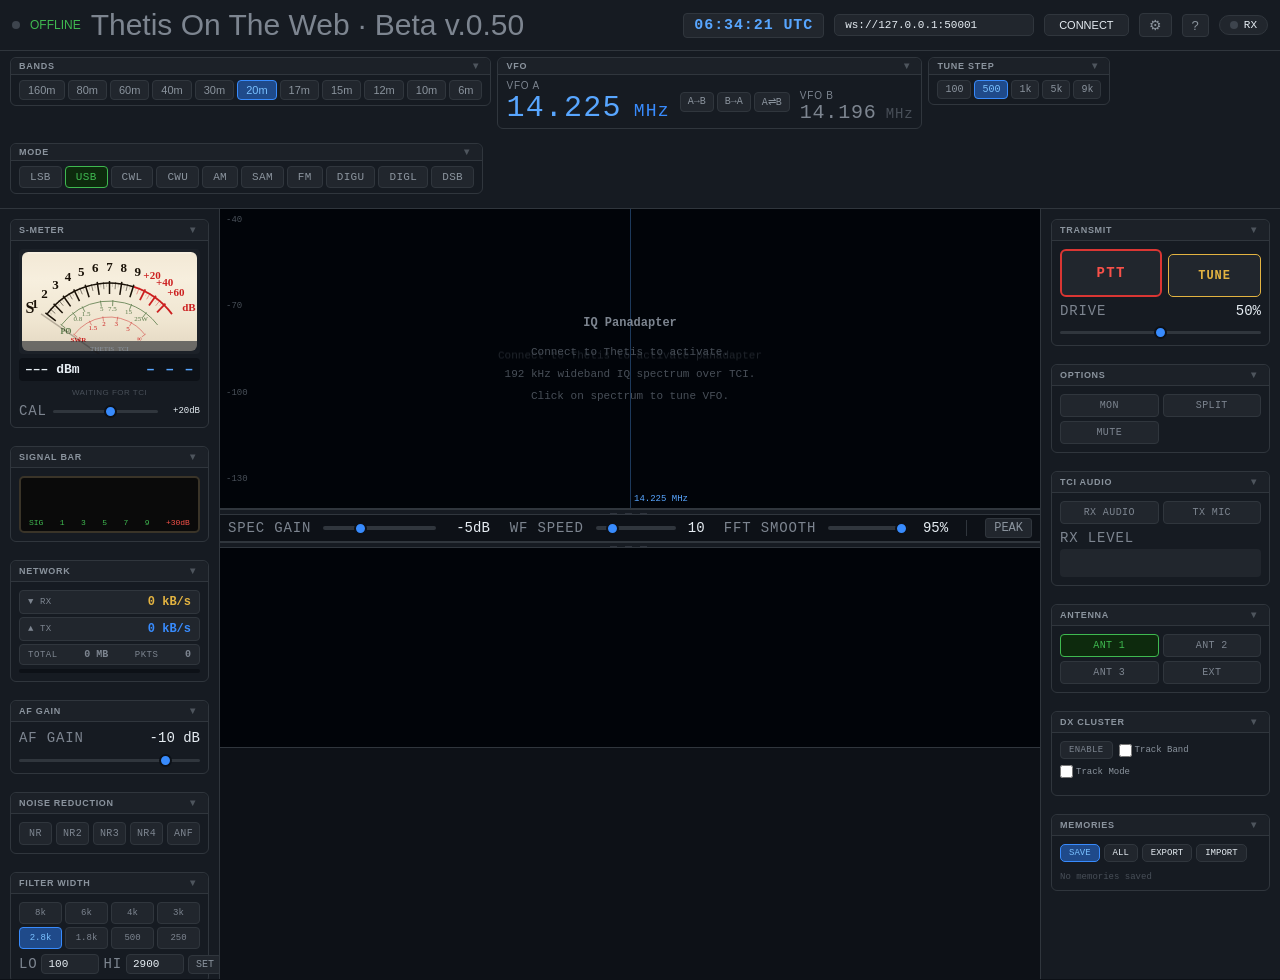
==== commit 2abe6565: "fix: DX mode tracking — remove SSB bypass that showed all spots regardless of mode The '&& curModeTy" ====
--- a/totw.html
+++ b/totw.html
@@ -3282,7 +3282,7 @@
 <div class="top-bar">
   <div class="status-dot" id="sDot"></div>
   <span class="status-label" id="sLabel">OFFLINE</span>
-  <span class="callsign">Thetis On The Web · Beta v.0.49</span>
+  <span class="callsign">Thetis On The Web · Beta v.0.50</span>
   <a id="updateBadge" href="https://github.com/n9bc/thetis-on-the-web/releases" target="_blank"
      style="display:none;font-size:11px;font-family:'SF Mono',monospace;background:#2d4a1e;color:#56d364;
             border:1px solid #3fb950;border-radius:4px;padding:3px 10px;text-decoration:none;
@@ -6473,7 +6473,7 @@
   dxSpots = dxAllSpots.filter(s => {
     // Track band / track mode (from dock panel checkboxes)
     if (trackBand && curBand && s.band !== curBand) return false;
-    if (trackMode && (s.mode_type || '').toUpperCase() !== curModeType && curModeType !== 'SSB') return false;
+    if (trackMode && (s.mode_type || '').toUpperCase() !== curModeType) return false;
 
     // Max age
     if (maxAgeMins > 0 && s.time_iso) {
@@ -7082,7 +7082,7 @@
   DB_MAX = cfg.dbCeil;
   applyColorTheme(cfg.colorTheme);
   const csEl = document.querySelector('.callsign');
-  if (csEl && cfg.callsign) csEl.textContent = cfg.callsign + ' · Thetis On The Web · Beta v.0.49';
+  if (csEl && cfg.callsign) csEl.textContent = cfg.callsign + ' · Thetis On The Web · Beta v.0.50';
   // Apply panel visibility
   applyPanelVisibility();
   // Apply greyline
@@ -7158,7 +7158,7 @@
   applyUITheme(activeUITheme);
   if (cfg.callsign) {
     const csEl = document.querySelector('.callsign');
-    if (csEl) csEl.textContent = cfg.callsign + ' · Thetis On The Web · Beta v.0.49';
+    if (csEl) csEl.textContent = cfg.callsign + ' · Thetis On The Web · Beta v.0.50';
   }
   // Panel visibility
   applyPanelVisibility();
@@ -7447,7 +7447,7 @@
 // Fetches the raw totw.html from GitHub once on load and compares the version string.
 // Shows a badge in the top bar if a newer version is available.
 (function checkForUpdate() {
-  // Extract current version number from the page title string (e.g. "Beta v.0.49" → 39)
+  // Extract current version number from the page title string (e.g. "Beta v.0.50" → 39)
   const match = document.title.match(/Beta v\.0\.(\d+)/) ||
                 (document.querySelector('.callsign') || {}).textContent?.match(/Beta v\.0\.(\d+)/);
   const currentNum = match ? parseInt(match[1]) : 0;
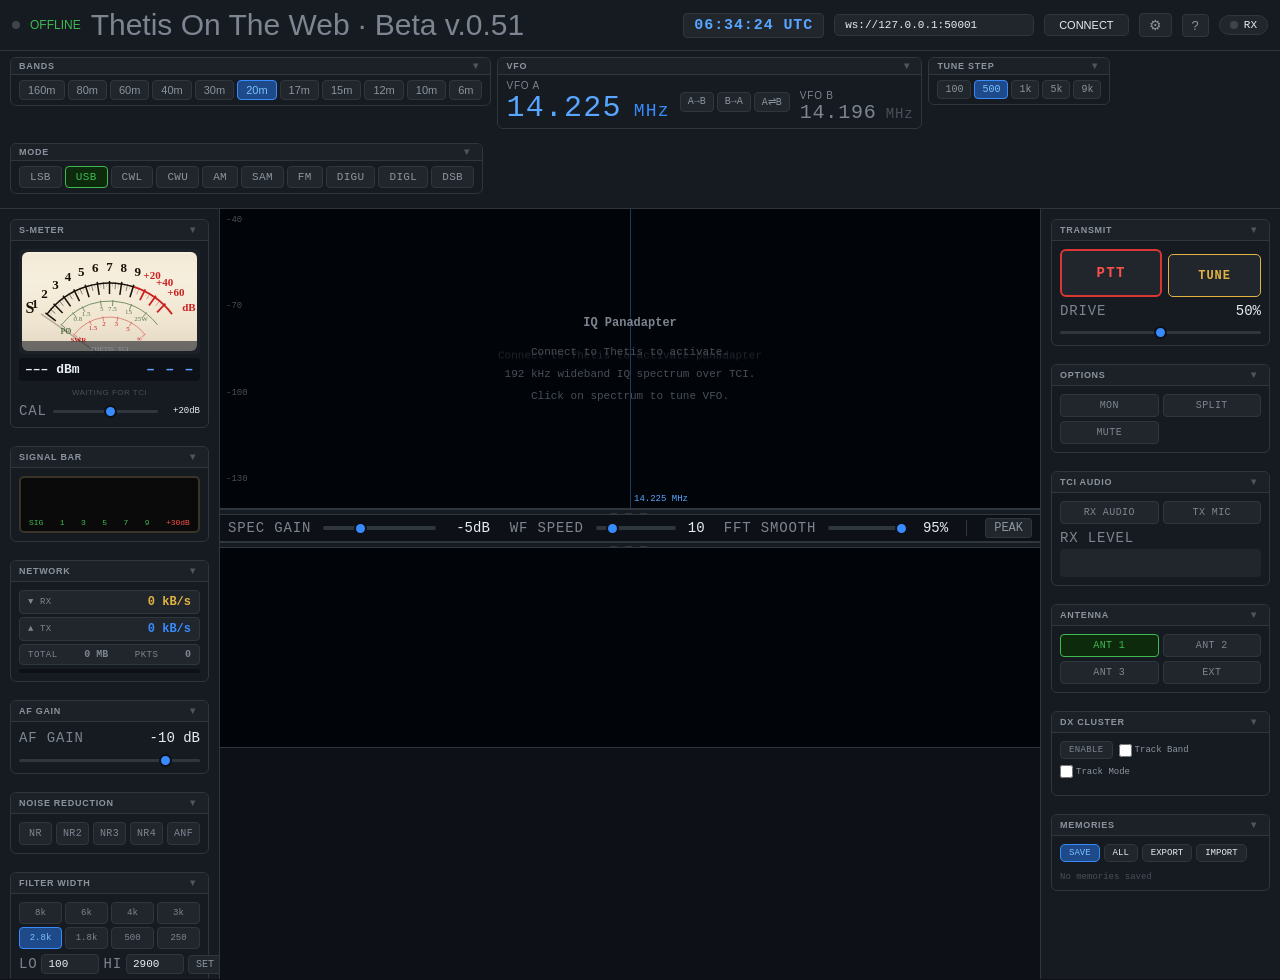
==== commit 8b0f9761: "v0.51: XSS hardening, FFT pre-alloc, auto-reconnect, render perf DX cluster XSS fix — renderDXList a" ====
--- a/totw.html
+++ b/totw.html
@@ -3282,7 +3282,7 @@
 <div class="top-bar">
   <div class="status-dot" id="sDot"></div>
   <span class="status-label" id="sLabel">OFFLINE</span>
-  <span class="callsign">Thetis On The Web · Beta v.0.50</span>
+  <span class="callsign">Thetis On The Web · Beta v.0.51</span>
   <a id="updateBadge" href="https://github.com/n9bc/thetis-on-the-web/releases" target="_blank"
      style="display:none;font-size:11px;font-family:'SF Mono',monospace;background:#2d4a1e;color:#56d364;
             border:1px solid #3fb950;border-radius:4px;padding:3px 10px;text-decoration:none;
@@ -4048,19 +4048,76 @@
   S.connected ? disconnect() : connect();
 }
 
-function connect() {
-  const url = document.getElementById('hostInput').value.trim();
+// ── Auto-reconnect ──
+// On any unexpected WebSocket close (network blip, Thetis restart, etc.) we
+// transparently retry the last URL with exponential backoff: 2s, 4s, 8s,
+// 16s, 30s (cap). The user can stop the loop at any time by clicking
+// DISCONNECT, which sets S._userDisconnect=true and cancels the timer.
+function _scheduleReconnect() {
+  if (S._userDisconnect) return;        // user explicitly stopped — do nothing
+  if (!S._lastUrl) return;              // never had a successful URL to retry
+  if (S._reconnectTimer) return;        // already scheduled — don't stack timers
+
+  S._reconnectAttempts = (S._reconnectAttempts || 0) + 1;
+  // 2^(n-1) * 2000 ms, capped at 30s. Sequence: 2, 4, 8, 16, 30, 30, 30, …
+  const delay = Math.min(30000, 2000 * Math.pow(2, S._reconnectAttempts - 1));
+  log('sys', 'Reconnect attempt ' + S._reconnectAttempts + ' in ' + (delay / 1000) + 's…');
+
+  S._reconnectTimer = setTimeout(() => {
+    S._reconnectTimer = null;
+    if (S._userDisconnect) return;      // user clicked DISCONNECT while we waited
+    connect(S._lastUrl);
+  }, delay);
+}
+
+function connect(reconnectUrl) {
+  // If called with an explicit URL we're inside the auto-reconnect path;
+  // otherwise the user clicked CONNECT and we read from the input field.
+  const url = (typeof reconnectUrl === 'string' && reconnectUrl) || document.getElementById('hostInput').value.trim();
+
   // Reject clearly invalid URLs before handing off to the WebSocket constructor
   if (!url.startsWith('ws://') && !url.startsWith('wss://')) {
     log('err', 'Invalid URL — must begin with ws:// or wss://');
     return;
   }
-  log('sys', 'Connecting → ' + url);
+
+  // Reset the user-disconnect flag — every fresh connect attempt is opt-in
+  S._userDisconnect = false;
+  S._lastUrl = url;
+
+  // If a previous socket is still hanging around (zombie from a failed
+  // reconnect attempt that never fully closed), neutralise its handlers and
+  // tear it down so it cannot fire onclose into the new connection lifecycle.
+  if (S.ws) {
+    try { S.ws.onopen = S.ws.onmessage = S.ws.onerror = S.ws.onclose = null; S.ws.close(); } catch(_) {}
+    S.ws = null;
+  }
+
+  log('sys', (reconnectUrl ? 'Reconnecting → ' : 'Connecting → ') + url);
   document.getElementById('connBtn').textContent = 'CONNECTING…';
+
   try {
     S.ws = new WebSocket(url);
     S.ws.binaryType = 'arraybuffer';
+
+    // Connection-establishment timeout. WebSocket itself has no built-in
+    // timeout — if Thetis is hung or the network is black-holing packets the
+    // socket can sit in CONNECTING forever. After 5s we force-close, which
+    // fires onclose, which schedules the next reconnect attempt.
+    if (S._connectTimeout) clearTimeout(S._connectTimeout);
+    S._connectTimeout = setTimeout(() => {
+      S._connectTimeout = null;
+      if (S.ws && S.ws.readyState !== 1) {
+        log('err', 'Connection timed out after 5s');
+        try { S.ws.close(); } catch(_) {}
+      }
+    }, 5000);
+
     S.ws.onopen    = () => {
+      // Connection established — clear timeout and reset retry counter
+      if (S._connectTimeout) { clearTimeout(S._connectTimeout); S._connectTimeout = null; }
+      S._reconnectAttempts = 0;
+
       S.connected = true;
       setUI(true);
       log('sys', 'Connected — Thetis TCI online');
@@ -4090,18 +4147,32 @@
     };
     S.ws.onmessage = onMsg;
     S.ws.onclose   = () => {
+      // Clear connect-timeout if it's still pending
+      if (S._connectTimeout) { clearTimeout(S._connectTimeout); S._connectTimeout = null; }
+
       S.connected = false; S.iqOn = false;
       if (S.mox)  { S.mox = false;  stopMicStream(); updTXRX(); log('err','⚠ PTT auto-released — connection lost'); }
       if (S.tune) { S.tune = false; updTune(); }
       if (S._pttWatchdog) { clearTimeout(S._pttWatchdog); S._pttWatchdog = null; }
       setUI(false); log('sys','Disconnected'); stopRx(); stopSmeterPoll(); stopNetMonitor();
       SM.dbm = null; SM.smoothDbm = -130; SM.peakDbm = -130;
+
+      // Schedule auto-reconnect (no-op if user clicked DISCONNECT)
+      _scheduleReconnect();
     };
     S.ws.onerror   = () => { log('err','Connection error — is Thetis TCI Server running?'); setUI(false); };
   } catch(e) { log('err', 'Bad URL: ' + e.message); setUI(false); }
 }
 
-function disconnect() { if (S.ws) S.ws.close(); }
+function disconnect() {
+  // Mark as user-initiated so onclose does NOT fire the auto-reconnect loop
+  S._userDisconnect = true;
+  // Cancel any pending reconnect attempt or connect timeout
+  if (S._reconnectTimer)  { clearTimeout(S._reconnectTimer);  S._reconnectTimer  = null; }
+  if (S._connectTimeout)  { clearTimeout(S._connectTimeout);  S._connectTimeout  = null; }
+  S._reconnectAttempts = 0;
+  if (S.ws) S.ws.close();
+}
 
 function onMsg(evt) {
   if (evt.data instanceof ArrayBuffer) {
@@ -4275,6 +4346,22 @@
 // ── UI helpers ──
 function el(id) { return document.getElementById(id); }
 
+// Render-loop element cache.
+// drawSpec/drawWF/drawSmeter run at ~60 fps. Calling getElementById on every
+// frame for stable canvas references is wasted work. We lazy-fill this cache
+// the first time each id is requested and reuse the reference forever after.
+// Safe because the canvas elements are declared once in the HTML and never
+// removed/recreated by the app.
+const _renderRefs = {};
+function _rEl(id) {
+  let e = _renderRefs[id];
+  if (!e) {
+    e = document.getElementById(id);
+    if (e) _renderRefs[id] = e;
+  }
+  return e;
+}
+
 function setUI(on) {
   const btn = el('connBtn');
   btn.textContent = on ? 'DISCONNECT' : 'CONNECT';
@@ -5304,7 +5391,8 @@
   // Always reschedule first so a drawing error can't kill the loop
   smRAF = requestAnimationFrame(drawSmeter);
 
-  const cv = el('smeterC');
+  // Cached lookup — see _rEl helper. Skips a getElementById call per frame.
+  const cv = _rEl('smeterC');
   // Skip if canvas is hidden (e.g. panel collapsed) or has zero dimensions
   if (!cv || cv.offsetWidth === 0 || cv.offsetHeight === 0) return;
 
@@ -5725,6 +5813,12 @@
   IQ.bufQ = new Float32Array(N);
   IQ.fftResult = new Float32Array(N);
   IQ.window = new Float32Array(N);
+  // Persistent FFT scratch buffers — reused every call to runIQFFT() to avoid
+  // ~16 KB of garbage per FFT (4096 floats × 4 bytes × 2 buffers). At ~47 Hz
+  // FFT rate that's ~1.5 MB/min of GC pressure that used to cause audio
+  // dropouts during major collections.
+  IQ._fftRe = new Float32Array(N);
+  IQ._fftIm = new Float32Array(N);
   const prev = new Float32Array(N); // for smoothing
   IQ._prev = prev;
   for (let i = 0; i < N; i++) {
@@ -5803,9 +5897,10 @@
 
 function runIQFFT() {
   const N = IQ.FFT_SIZE;
-  // Copy and apply window
-  const re = new Float32Array(N);
-  const im = new Float32Array(N);
+  // Reuse persistent scratch buffers (allocated once in initIQ).
+  // Every element is overwritten below, so no zero-fill needed.
+  const re = IQ._fftRe;
+  const im = IQ._fftIm;
   for (let i = 0; i < N; i++) {
     re[i] = IQ.bufI[i] * IQ.window[i];
     im[i] = IQ.bufQ[i] * IQ.window[i];
@@ -5885,7 +5980,8 @@
 let wfTheme = 0;         // 0=classic 1=heat 2=gray 3=night
 
 function drawSpec() {
-  const cv = el('specC'); if (!cv) return;
+  // Cached lookup — see _rEl helper. Skips a getElementById call per frame.
+  const cv = _rEl('specC'); if (!cv) return;
   const W = cv.width || cv.parentElement.offsetWidth;
   const H = cv.height || cv.parentElement.offsetHeight;
   const ctx = cv.getContext('2d');
@@ -6153,7 +6249,8 @@
 let wfSpeed = 10;
 
 function drawWF() {
-  const cv=el('wfC'); if (!cv) return;
+  // Cached lookup — see _rEl helper. Skips a getElementById call per frame.
+  const cv=_rEl('wfC'); if (!cv) return;
   const W=cv.parentElement.offsetWidth, H=cv.parentElement.offsetHeight;
   if (cv.width!==W||cv.height!==H) { cv.width=W; cv.height=H; wfImg=null; }
   const ctx=cv.getContext('2d');
@@ -6182,11 +6279,16 @@
   const dbRange = DB_MAX - DB_MIN;
 
   if (useIQ) {
-    // IQ waterfall row
+    // IQ waterfall row.
+    // Clamp bin index to [0, N-1]: when canvas width W > FFT size N, the
+    // rightmost columns can compute round((x/W)*N) === N, which would read
+    // past fftResult and produce a black row. The clamp keeps the rightmost
+    // pixel mapped to the last real bin.
     const N = IQ.FFT_SIZE;
+    const lastBin = N - 1;
     for (let x = 0; x < W; x++) {
-      const bin = Math.round((x / W) * N);
-      const db = Math.max(DB_MIN, Math.min(DB_MAX, (bin >= 0 && bin < N ? IQ.fftResult[bin] : -150) + specGain));
+      const bin = Math.min(lastBin, Math.round((x / W) * N));
+      const db = Math.max(DB_MIN, Math.min(DB_MAX, IQ.fftResult[bin] + specGain));
       const t = (db - DB_MIN) / dbRange;
       const [r,g,b] = wfCol(t);
       const idx = x * 4;
@@ -6449,7 +6551,7 @@
   m = (m || '').toUpperCase();
   if (['CW','CWL','CWU','CWN'].includes(m)) return 'CW';
   if (['DIGU','DIGL','DATA','RTTY','PSK','FT8','FT4','JS8','WSPR'].includes(m)) return 'DATA';
-  return 'SSB'; // USB, LSB, AM, FM, SAM, etc.
+  return 'PHONE'; // Spothole uses 'PHONE' (not 'SSB') for USB, LSB, AM, FM, SAM
 }
 
 function dxApplyFilter() {
@@ -6517,18 +6619,80 @@
 function renderDXList() {
   const box = el('dxList');
   if (!box) return;
-  if (!dxSpots.length) { box.innerHTML = '<span style="color:#484f58;">No spots</span>'; return; }
-  box.innerHTML = dxSpots.slice(0, 30).map(s => {
-    const modeColor = s.mode_type === 'DATA' ? '#ff8800' : s.mode_type === 'CW' ? '#3fb950' : '#58a6ff';
+
+  // Always wipe the previous list before rebuilding. Using textContent='' is
+  // both faster than innerHTML='' and avoids any HTML parser invocation.
+  box.textContent = '';
+
+  if (!dxSpots.length) {
+    // Empty-state placeholder — built as a real DOM node so we don't reach
+    // for innerHTML at all in this function.
+    const empty = document.createElement('span');
+    empty.style.color = '#484f58';
+    empty.textContent = 'No spots';
+    box.appendChild(empty);
+    return;
+  }
+
+  // Build each row with createElement + textContent. All string fields below
+  // come from a remote DX API, so they MUST NOT be interpolated into HTML —
+  // a malicious or compromised feed could inject <script> or onerror handlers.
+  const spots = dxSpots.slice(0, 30);
+  for (const s of spots) {
+    const row = document.createElement('div');
+    row.style.cursor = 'pointer';
+    row.style.padding = '1px 2px';
+    row.style.borderRadius = '2px';
+
     const mhz = s.freq ? (s.freq / 1e6).toFixed(3) : '?';
-    const time = s.time_iso ? s.time_iso.slice(11, 16) + 'Z' : '';
-    return `<div style="cursor:pointer;padding:1px 2px;border-radius:2px;" onclick="dxTuneTo(${s.freq})" title="${s.de_call||''} → ${s.dx_call} @ ${mhz} MHz ${s.mode}">
-      <span style="color:${modeColor};min-width:38px;display:inline-block;">${(s.mode||'?').slice(0,4)}</span>
-      <span style="color:#58a6ff;min-width:52px;display:inline-block;">${mhz}</span>
-      <span style="color:#e6edf3;min-width:68px;display:inline-block;">${s.dx_call||''} ${s.dx_flag||''}</span>
-      <span style="color:#e6edf3;">${s.dx_country||''}</span>
-    </div>`;
-  }).join('');
+    // Tooltip is plain text via the title attribute; the browser does not
+    // parse it as HTML so this is safe even with unescaped data.
+    row.title = (s.de_call || '') + ' → ' + (s.dx_call || '') + ' @ ' + mhz + ' MHz ' + (s.mode || '');
+
+    // Real click listener — replaces the old inline `onclick="dxTuneTo(...)"`
+    // attribute. Closes over the freq value so even malformed remote data
+    // can never end up as executable code.
+    if (s.freq) {
+      row.addEventListener('click', () => dxTuneTo(s.freq));
+    }
+
+    // Mode column (color reflects mode family)
+    const modeColor = s.mode_type === 'DATA' ? '#ff8800'
+                    : s.mode_type === 'CW'   ? '#3fb950'
+                    : '#58a6ff';
+    const modeSpan = document.createElement('span');
+    modeSpan.style.color = modeColor;
+    modeSpan.style.minWidth = '38px';
+    modeSpan.style.display = 'inline-block';
+    modeSpan.textContent = (s.mode || '?').slice(0, 4);
+    row.appendChild(modeSpan);
+
+    // Frequency column
+    const mhzSpan = document.createElement('span');
+    mhzSpan.style.color = '#58a6ff';
+    mhzSpan.style.minWidth = '52px';
+    mhzSpan.style.display = 'inline-block';
+    mhzSpan.textContent = mhz;
+    row.appendChild(mhzSpan);
+
+    // Callsign + flag column. Flag is typically a Unicode emoji string from
+    // the API (e.g. "🇯🇵"), but we still treat it as untrusted text.
+    const callSpan = document.createElement('span');
+    callSpan.style.color = '#e6edf3';
+    callSpan.style.minWidth = '68px';
+    callSpan.style.display = 'inline-block';
+    callSpan.textContent = (s.dx_call || '') + ' ' + (s.dx_flag || '');
+    row.appendChild(callSpan);
+
+    // Country column
+    const countrySpan = document.createElement('span');
+    countrySpan.style.color = '#e6edf3';
+    countrySpan.textContent = s.dx_country || '';
+    row.appendChild(countrySpan);
+
+    box.appendChild(row);
+  }
+
   const age = dxLastFetch ? Math.round((Date.now() - dxLastFetch) / 1000) + 's ago' : '';
   const ageEl = el('dxAge'); if (ageEl) ageEl.textContent = dxSpots.length + ' spots · ' + age;
 }
@@ -6672,10 +6836,54 @@
       if (hit) {
         const mhz = (hit.freq / 1e6).toFixed(4);
         const time = hit.time_iso ? hit.time_iso.slice(11, 16) + 'Z' : '';
-        tooltip.innerHTML = `<b style="color:#58a6ff;">${hit.dx_call || '?'}</b> ${hit.dx_flag || ''} <span style="color:#7d8590;">${hit.dx_country || ''}</span><br>
-          <span style="color:#3fb950;">${mhz} MHz</span> · <span style="color:#e3b341;">${hit.mode || '?'}</span> · ${time}<br>
-          <span style="color:#484f58;">Spotter: ${hit.de_call || '?'} (${hit.de_country || ''})</span>
-          ${hit.comment ? '<br><span style="color:#7d8590;">' + hit.comment + '</span>' : ''}`;
+
+        // Build the tooltip with createElement + textContent so untrusted
+        // remote fields (especially `comment`, which is operator free text
+        // from the cluster network) cannot inject HTML or script.
+        tooltip.textContent = ''; // wipe previous contents
+
+        // Line 1: callsign / flag / country
+        const callB = document.createElement('b');
+        callB.style.color = '#58a6ff';
+        callB.textContent = hit.dx_call || '?';
+        tooltip.appendChild(callB);
+        tooltip.appendChild(document.createTextNode(' ' + (hit.dx_flag || '') + ' '));
+        const countryS = document.createElement('span');
+        countryS.style.color = '#7d8590';
+        countryS.textContent = hit.dx_country || '';
+        tooltip.appendChild(countryS);
+        tooltip.appendChild(document.createElement('br'));
+
+        // Line 2: frequency · mode · time
+        const mhzS = document.createElement('span');
+        mhzS.style.color = '#3fb950';
+        mhzS.textContent = mhz + ' MHz';
+        tooltip.appendChild(mhzS);
+        tooltip.appendChild(document.createTextNode(' · '));
+        const modeS = document.createElement('span');
+        modeS.style.color = '#e3b341';
+        modeS.textContent = hit.mode || '?';
+        tooltip.appendChild(modeS);
+        tooltip.appendChild(document.createTextNode(' · ' + time));
+        tooltip.appendChild(document.createElement('br'));
+
+        // Line 3: spotter info
+        const spotterS = document.createElement('span');
+        spotterS.style.color = '#484f58';
+        spotterS.textContent = 'Spotter: ' + (hit.de_call || '?') + ' (' + (hit.de_country || '') + ')';
+        tooltip.appendChild(spotterS);
+
+        // Line 4: free-text comment (only if present) — this is the highest
+        // XSS-risk field on the entire page and the original code injected
+        // it raw via innerHTML. textContent neutralizes any markup.
+        if (hit.comment) {
+          tooltip.appendChild(document.createElement('br'));
+          const commentS = document.createElement('span');
+          commentS.style.color = '#7d8590';
+          commentS.textContent = hit.comment;
+          tooltip.appendChild(commentS);
+        }
+
         tooltip.style.display = 'block';
         tooltip.style.left = (e.clientX + 14) + 'px';
         tooltip.style.top  = (e.clientY - 10) + 'px';
@@ -7082,7 +7290,7 @@
   DB_MAX = cfg.dbCeil;
   applyColorTheme(cfg.colorTheme);
   const csEl = document.querySelector('.callsign');
-  if (csEl && cfg.callsign) csEl.textContent = cfg.callsign + ' · Thetis On The Web · Beta v.0.50';
+  if (csEl && cfg.callsign) csEl.textContent = cfg.callsign + ' · Thetis On The Web · Beta v.0.51';
   // Apply panel visibility
   applyPanelVisibility();
   // Apply greyline
@@ -7158,7 +7366,7 @@
   applyUITheme(activeUITheme);
   if (cfg.callsign) {
     const csEl = document.querySelector('.callsign');
-    if (csEl) csEl.textContent = cfg.callsign + ' · Thetis On The Web · Beta v.0.50';
+    if (csEl) csEl.textContent = cfg.callsign + ' · Thetis On The Web · Beta v.0.51';
   }
   // Panel visibility
   applyPanelVisibility();
@@ -7447,7 +7655,7 @@
 // Fetches the raw totw.html from GitHub once on load and compares the version string.
 // Shows a badge in the top bar if a newer version is available.
 (function checkForUpdate() {
-  // Extract current version number from the page title string (e.g. "Beta v.0.50" → 39)
+  // Extract current version number from the page title string (e.g. "Beta v.0.51" → 39)
   const match = document.title.match(/Beta v\.0\.(\d+)/) ||
                 (document.querySelector('.callsign') || {}).textContent?.match(/Beta v\.0\.(\d+)/);
   const currentNum = match ? parseInt(match[1]) : 0;
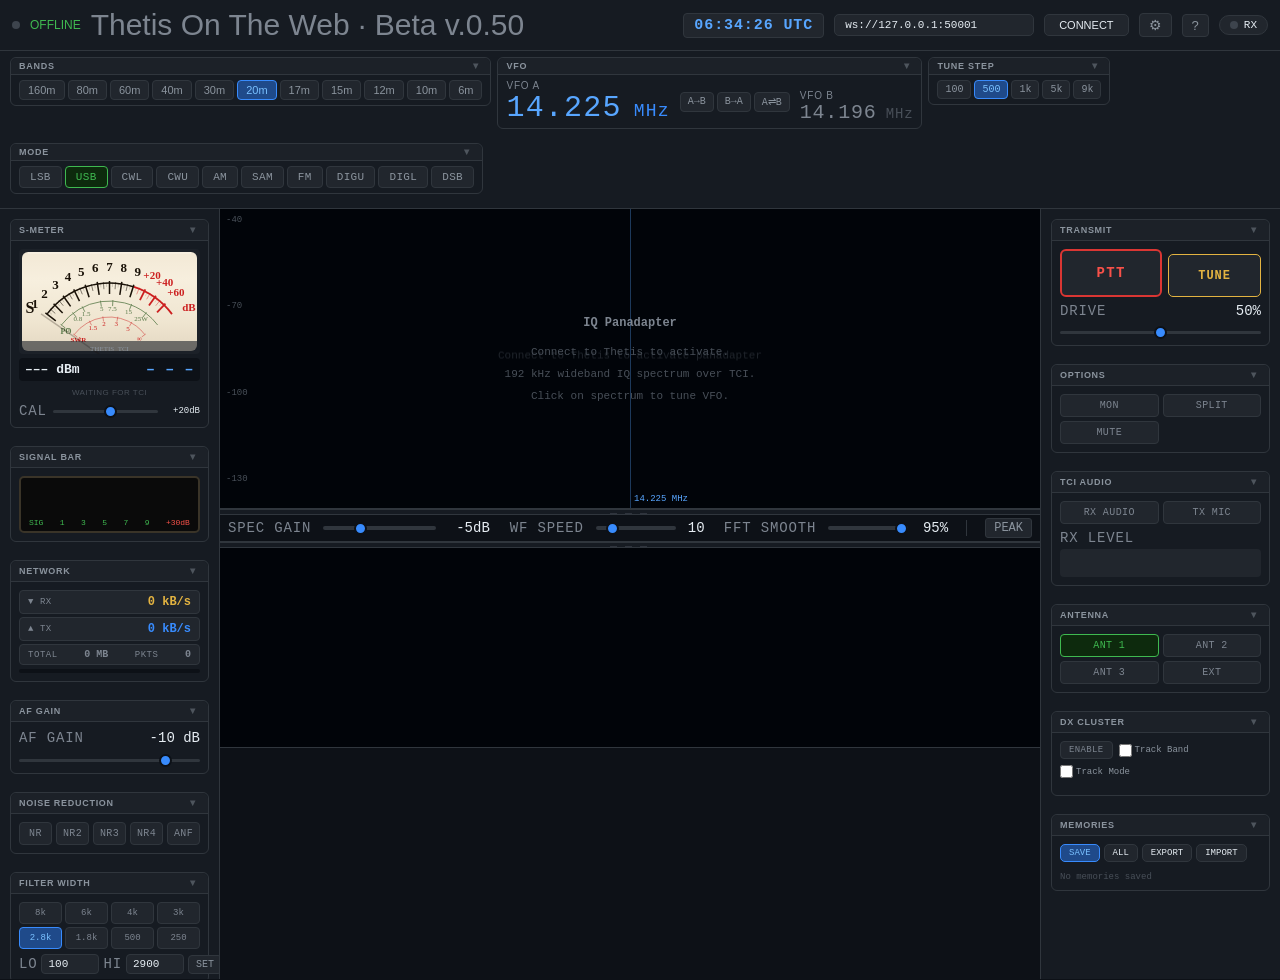
==== commit 4ab855e0: "Revert "v0.51: XSS hardening, FFT pre-alloc, auto-reconnect, render perf" This reverts commit 8b0f97" ====
--- a/totw.html
+++ b/totw.html
@@ -3282,7 +3282,7 @@
 <div class="top-bar">
   <div class="status-dot" id="sDot"></div>
   <span class="status-label" id="sLabel">OFFLINE</span>
-  <span class="callsign">Thetis On The Web · Beta v.0.51</span>
+  <span class="callsign">Thetis On The Web · Beta v.0.50</span>
   <a id="updateBadge" href="https://github.com/n9bc/thetis-on-the-web/releases" target="_blank"
      style="display:none;font-size:11px;font-family:'SF Mono',monospace;background:#2d4a1e;color:#56d364;
             border:1px solid #3fb950;border-radius:4px;padding:3px 10px;text-decoration:none;
@@ -4048,76 +4048,19 @@
   S.connected ? disconnect() : connect();
 }
 
-// ── Auto-reconnect ──
-// On any unexpected WebSocket close (network blip, Thetis restart, etc.) we
-// transparently retry the last URL with exponential backoff: 2s, 4s, 8s,
-// 16s, 30s (cap). The user can stop the loop at any time by clicking
-// DISCONNECT, which sets S._userDisconnect=true and cancels the timer.
-function _scheduleReconnect() {
-  if (S._userDisconnect) return;        // user explicitly stopped — do nothing
-  if (!S._lastUrl) return;              // never had a successful URL to retry
-  if (S._reconnectTimer) return;        // already scheduled — don't stack timers
-
-  S._reconnectAttempts = (S._reconnectAttempts || 0) + 1;
-  // 2^(n-1) * 2000 ms, capped at 30s. Sequence: 2, 4, 8, 16, 30, 30, 30, …
-  const delay = Math.min(30000, 2000 * Math.pow(2, S._reconnectAttempts - 1));
-  log('sys', 'Reconnect attempt ' + S._reconnectAttempts + ' in ' + (delay / 1000) + 's…');
-
-  S._reconnectTimer = setTimeout(() => {
-    S._reconnectTimer = null;
-    if (S._userDisconnect) return;      // user clicked DISCONNECT while we waited
-    connect(S._lastUrl);
-  }, delay);
-}
-
-function connect(reconnectUrl) {
-  // If called with an explicit URL we're inside the auto-reconnect path;
-  // otherwise the user clicked CONNECT and we read from the input field.
-  const url = (typeof reconnectUrl === 'string' && reconnectUrl) || document.getElementById('hostInput').value.trim();
-
+function connect() {
+  const url = document.getElementById('hostInput').value.trim();
   // Reject clearly invalid URLs before handing off to the WebSocket constructor
   if (!url.startsWith('ws://') && !url.startsWith('wss://')) {
     log('err', 'Invalid URL — must begin with ws:// or wss://');
     return;
   }
-
-  // Reset the user-disconnect flag — every fresh connect attempt is opt-in
-  S._userDisconnect = false;
-  S._lastUrl = url;
-
-  // If a previous socket is still hanging around (zombie from a failed
-  // reconnect attempt that never fully closed), neutralise its handlers and
-  // tear it down so it cannot fire onclose into the new connection lifecycle.
-  if (S.ws) {
-    try { S.ws.onopen = S.ws.onmessage = S.ws.onerror = S.ws.onclose = null; S.ws.close(); } catch(_) {}
-    S.ws = null;
-  }
-
-  log('sys', (reconnectUrl ? 'Reconnecting → ' : 'Connecting → ') + url);
+  log('sys', 'Connecting → ' + url);
   document.getElementById('connBtn').textContent = 'CONNECTING…';
-
   try {
     S.ws = new WebSocket(url);
     S.ws.binaryType = 'arraybuffer';
-
-    // Connection-establishment timeout. WebSocket itself has no built-in
-    // timeout — if Thetis is hung or the network is black-holing packets the
-    // socket can sit in CONNECTING forever. After 5s we force-close, which
-    // fires onclose, which schedules the next reconnect attempt.
-    if (S._connectTimeout) clearTimeout(S._connectTimeout);
-    S._connectTimeout = setTimeout(() => {
-      S._connectTimeout = null;
-      if (S.ws && S.ws.readyState !== 1) {
-        log('err', 'Connection timed out after 5s');
-        try { S.ws.close(); } catch(_) {}
-      }
-    }, 5000);
-
     S.ws.onopen    = () => {
-      // Connection established — clear timeout and reset retry counter
-      if (S._connectTimeout) { clearTimeout(S._connectTimeout); S._connectTimeout = null; }
-      S._reconnectAttempts = 0;
-
       S.connected = true;
       setUI(true);
       log('sys', 'Connected — Thetis TCI online');
@@ -4147,32 +4090,18 @@
     };
     S.ws.onmessage = onMsg;
     S.ws.onclose   = () => {
-      // Clear connect-timeout if it's still pending
-      if (S._connectTimeout) { clearTimeout(S._connectTimeout); S._connectTimeout = null; }
-
       S.connected = false; S.iqOn = false;
       if (S.mox)  { S.mox = false;  stopMicStream(); updTXRX(); log('err','⚠ PTT auto-released — connection lost'); }
       if (S.tune) { S.tune = false; updTune(); }
       if (S._pttWatchdog) { clearTimeout(S._pttWatchdog); S._pttWatchdog = null; }
       setUI(false); log('sys','Disconnected'); stopRx(); stopSmeterPoll(); stopNetMonitor();
       SM.dbm = null; SM.smoothDbm = -130; SM.peakDbm = -130;
-
-      // Schedule auto-reconnect (no-op if user clicked DISCONNECT)
-      _scheduleReconnect();
     };
     S.ws.onerror   = () => { log('err','Connection error — is Thetis TCI Server running?'); setUI(false); };
   } catch(e) { log('err', 'Bad URL: ' + e.message); setUI(false); }
 }
 
-function disconnect() {
-  // Mark as user-initiated so onclose does NOT fire the auto-reconnect loop
-  S._userDisconnect = true;
-  // Cancel any pending reconnect attempt or connect timeout
-  if (S._reconnectTimer)  { clearTimeout(S._reconnectTimer);  S._reconnectTimer  = null; }
-  if (S._connectTimeout)  { clearTimeout(S._connectTimeout);  S._connectTimeout  = null; }
-  S._reconnectAttempts = 0;
-  if (S.ws) S.ws.close();
-}
+function disconnect() { if (S.ws) S.ws.close(); }
 
 function onMsg(evt) {
   if (evt.data instanceof ArrayBuffer) {
@@ -4346,22 +4275,6 @@
 // ── UI helpers ──
 function el(id) { return document.getElementById(id); }
 
-// Render-loop element cache.
-// drawSpec/drawWF/drawSmeter run at ~60 fps. Calling getElementById on every
-// frame for stable canvas references is wasted work. We lazy-fill this cache
-// the first time each id is requested and reuse the reference forever after.
-// Safe because the canvas elements are declared once in the HTML and never
-// removed/recreated by the app.
-const _renderRefs = {};
-function _rEl(id) {
-  let e = _renderRefs[id];
-  if (!e) {
-    e = document.getElementById(id);
-    if (e) _renderRefs[id] = e;
-  }
-  return e;
-}
-
 function setUI(on) {
   const btn = el('connBtn');
   btn.textContent = on ? 'DISCONNECT' : 'CONNECT';
@@ -5391,8 +5304,7 @@
   // Always reschedule first so a drawing error can't kill the loop
   smRAF = requestAnimationFrame(drawSmeter);
 
-  // Cached lookup — see _rEl helper. Skips a getElementById call per frame.
-  const cv = _rEl('smeterC');
+  const cv = el('smeterC');
   // Skip if canvas is hidden (e.g. panel collapsed) or has zero dimensions
   if (!cv || cv.offsetWidth === 0 || cv.offsetHeight === 0) return;
 
@@ -5813,12 +5725,6 @@
   IQ.bufQ = new Float32Array(N);
   IQ.fftResult = new Float32Array(N);
   IQ.window = new Float32Array(N);
-  // Persistent FFT scratch buffers — reused every call to runIQFFT() to avoid
-  // ~16 KB of garbage per FFT (4096 floats × 4 bytes × 2 buffers). At ~47 Hz
-  // FFT rate that's ~1.5 MB/min of GC pressure that used to cause audio
-  // dropouts during major collections.
-  IQ._fftRe = new Float32Array(N);
-  IQ._fftIm = new Float32Array(N);
   const prev = new Float32Array(N); // for smoothing
   IQ._prev = prev;
   for (let i = 0; i < N; i++) {
@@ -5897,10 +5803,9 @@
 
 function runIQFFT() {
   const N = IQ.FFT_SIZE;
-  // Reuse persistent scratch buffers (allocated once in initIQ).
-  // Every element is overwritten below, so no zero-fill needed.
-  const re = IQ._fftRe;
-  const im = IQ._fftIm;
+  // Copy and apply window
+  const re = new Float32Array(N);
+  const im = new Float32Array(N);
   for (let i = 0; i < N; i++) {
     re[i] = IQ.bufI[i] * IQ.window[i];
     im[i] = IQ.bufQ[i] * IQ.window[i];
@@ -5980,8 +5885,7 @@
 let wfTheme = 0;         // 0=classic 1=heat 2=gray 3=night
 
 function drawSpec() {
-  // Cached lookup — see _rEl helper. Skips a getElementById call per frame.
-  const cv = _rEl('specC'); if (!cv) return;
+  const cv = el('specC'); if (!cv) return;
   const W = cv.width || cv.parentElement.offsetWidth;
   const H = cv.height || cv.parentElement.offsetHeight;
   const ctx = cv.getContext('2d');
@@ -6249,8 +6153,7 @@
 let wfSpeed = 10;
 
 function drawWF() {
-  // Cached lookup — see _rEl helper. Skips a getElementById call per frame.
-  const cv=_rEl('wfC'); if (!cv) return;
+  const cv=el('wfC'); if (!cv) return;
   const W=cv.parentElement.offsetWidth, H=cv.parentElement.offsetHeight;
   if (cv.width!==W||cv.height!==H) { cv.width=W; cv.height=H; wfImg=null; }
   const ctx=cv.getContext('2d');
@@ -6279,16 +6182,11 @@
   const dbRange = DB_MAX - DB_MIN;
 
   if (useIQ) {
-    // IQ waterfall row.
-    // Clamp bin index to [0, N-1]: when canvas width W > FFT size N, the
-    // rightmost columns can compute round((x/W)*N) === N, which would read
-    // past fftResult and produce a black row. The clamp keeps the rightmost
-    // pixel mapped to the last real bin.
+    // IQ waterfall row
     const N = IQ.FFT_SIZE;
-    const lastBin = N - 1;
     for (let x = 0; x < W; x++) {
-      const bin = Math.min(lastBin, Math.round((x / W) * N));
-      const db = Math.max(DB_MIN, Math.min(DB_MAX, IQ.fftResult[bin] + specGain));
+      const bin = Math.round((x / W) * N);
+      const db = Math.max(DB_MIN, Math.min(DB_MAX, (bin >= 0 && bin < N ? IQ.fftResult[bin] : -150) + specGain));
       const t = (db - DB_MIN) / dbRange;
       const [r,g,b] = wfCol(t);
       const idx = x * 4;
@@ -6551,7 +6449,7 @@
   m = (m || '').toUpperCase();
   if (['CW','CWL','CWU','CWN'].includes(m)) return 'CW';
   if (['DIGU','DIGL','DATA','RTTY','PSK','FT8','FT4','JS8','WSPR'].includes(m)) return 'DATA';
-  return 'PHONE'; // Spothole uses 'PHONE' (not 'SSB') for USB, LSB, AM, FM, SAM
+  return 'SSB'; // USB, LSB, AM, FM, SAM, etc.
 }
 
 function dxApplyFilter() {
@@ -6619,80 +6517,18 @@
 function renderDXList() {
   const box = el('dxList');
   if (!box) return;
-
-  // Always wipe the previous list before rebuilding. Using textContent='' is
-  // both faster than innerHTML='' and avoids any HTML parser invocation.
-  box.textContent = '';
-
-  if (!dxSpots.length) {
-    // Empty-state placeholder — built as a real DOM node so we don't reach
-    // for innerHTML at all in this function.
-    const empty = document.createElement('span');
-    empty.style.color = '#484f58';
-    empty.textContent = 'No spots';
-    box.appendChild(empty);
-    return;
-  }
-
-  // Build each row with createElement + textContent. All string fields below
-  // come from a remote DX API, so they MUST NOT be interpolated into HTML —
-  // a malicious or compromised feed could inject <script> or onerror handlers.
-  const spots = dxSpots.slice(0, 30);
-  for (const s of spots) {
-    const row = document.createElement('div');
-    row.style.cursor = 'pointer';
-    row.style.padding = '1px 2px';
-    row.style.borderRadius = '2px';
-
+  if (!dxSpots.length) { box.innerHTML = '<span style="color:#484f58;">No spots</span>'; return; }
+  box.innerHTML = dxSpots.slice(0, 30).map(s => {
+    const modeColor = s.mode_type === 'DATA' ? '#ff8800' : s.mode_type === 'CW' ? '#3fb950' : '#58a6ff';
     const mhz = s.freq ? (s.freq / 1e6).toFixed(3) : '?';
-    // Tooltip is plain text via the title attribute; the browser does not
-    // parse it as HTML so this is safe even with unescaped data.
-    row.title = (s.de_call || '') + ' → ' + (s.dx_call || '') + ' @ ' + mhz + ' MHz ' + (s.mode || '');
-
-    // Real click listener — replaces the old inline `onclick="dxTuneTo(...)"`
-    // attribute. Closes over the freq value so even malformed remote data
-    // can never end up as executable code.
-    if (s.freq) {
-      row.addEventListener('click', () => dxTuneTo(s.freq));
-    }
-
-    // Mode column (color reflects mode family)
-    const modeColor = s.mode_type === 'DATA' ? '#ff8800'
-                    : s.mode_type === 'CW'   ? '#3fb950'
-                    : '#58a6ff';
-    const modeSpan = document.createElement('span');
-    modeSpan.style.color = modeColor;
-    modeSpan.style.minWidth = '38px';
-    modeSpan.style.display = 'inline-block';
-    modeSpan.textContent = (s.mode || '?').slice(0, 4);
-    row.appendChild(modeSpan);
-
-    // Frequency column
-    const mhzSpan = document.createElement('span');
-    mhzSpan.style.color = '#58a6ff';
-    mhzSpan.style.minWidth = '52px';
-    mhzSpan.style.display = 'inline-block';
-    mhzSpan.textContent = mhz;
-    row.appendChild(mhzSpan);
-
-    // Callsign + flag column. Flag is typically a Unicode emoji string from
-    // the API (e.g. "🇯🇵"), but we still treat it as untrusted text.
-    const callSpan = document.createElement('span');
-    callSpan.style.color = '#e6edf3';
-    callSpan.style.minWidth = '68px';
-    callSpan.style.display = 'inline-block';
-    callSpan.textContent = (s.dx_call || '') + ' ' + (s.dx_flag || '');
-    row.appendChild(callSpan);
-
-    // Country column
-    const countrySpan = document.createElement('span');
-    countrySpan.style.color = '#e6edf3';
-    countrySpan.textContent = s.dx_country || '';
-    row.appendChild(countrySpan);
-
-    box.appendChild(row);
-  }
-
+    const time = s.time_iso ? s.time_iso.slice(11, 16) + 'Z' : '';
+    return `<div style="cursor:pointer;padding:1px 2px;border-radius:2px;" onclick="dxTuneTo(${s.freq})" title="${s.de_call||''} → ${s.dx_call} @ ${mhz} MHz ${s.mode}">
+      <span style="color:${modeColor};min-width:38px;display:inline-block;">${(s.mode||'?').slice(0,4)}</span>
+      <span style="color:#58a6ff;min-width:52px;display:inline-block;">${mhz}</span>
+      <span style="color:#e6edf3;min-width:68px;display:inline-block;">${s.dx_call||''} ${s.dx_flag||''}</span>
+      <span style="color:#e6edf3;">${s.dx_country||''}</span>
+    </div>`;
+  }).join('');
   const age = dxLastFetch ? Math.round((Date.now() - dxLastFetch) / 1000) + 's ago' : '';
   const ageEl = el('dxAge'); if (ageEl) ageEl.textContent = dxSpots.length + ' spots · ' + age;
 }
@@ -6836,54 +6672,10 @@
       if (hit) {
         const mhz = (hit.freq / 1e6).toFixed(4);
         const time = hit.time_iso ? hit.time_iso.slice(11, 16) + 'Z' : '';
-
-        // Build the tooltip with createElement + textContent so untrusted
-        // remote fields (especially `comment`, which is operator free text
-        // from the cluster network) cannot inject HTML or script.
-        tooltip.textContent = ''; // wipe previous contents
-
-        // Line 1: callsign / flag / country
-        const callB = document.createElement('b');
-        callB.style.color = '#58a6ff';
-        callB.textContent = hit.dx_call || '?';
-        tooltip.appendChild(callB);
-        tooltip.appendChild(document.createTextNode(' ' + (hit.dx_flag || '') + ' '));
-        const countryS = document.createElement('span');
-        countryS.style.color = '#7d8590';
-        countryS.textContent = hit.dx_country || '';
-        tooltip.appendChild(countryS);
-        tooltip.appendChild(document.createElement('br'));
-
-        // Line 2: frequency · mode · time
-        const mhzS = document.createElement('span');
-        mhzS.style.color = '#3fb950';
-        mhzS.textContent = mhz + ' MHz';
-        tooltip.appendChild(mhzS);
-        tooltip.appendChild(document.createTextNode(' · '));
-        const modeS = document.createElement('span');
-        modeS.style.color = '#e3b341';
-        modeS.textContent = hit.mode || '?';
-        tooltip.appendChild(modeS);
-        tooltip.appendChild(document.createTextNode(' · ' + time));
-        tooltip.appendChild(document.createElement('br'));
-
-        // Line 3: spotter info
-        const spotterS = document.createElement('span');
-        spotterS.style.color = '#484f58';
-        spotterS.textContent = 'Spotter: ' + (hit.de_call || '?') + ' (' + (hit.de_country || '') + ')';
-        tooltip.appendChild(spotterS);
-
-        // Line 4: free-text comment (only if present) — this is the highest
-        // XSS-risk field on the entire page and the original code injected
-        // it raw via innerHTML. textContent neutralizes any markup.
-        if (hit.comment) {
-          tooltip.appendChild(document.createElement('br'));
-          const commentS = document.createElement('span');
-          commentS.style.color = '#7d8590';
-          commentS.textContent = hit.comment;
-          tooltip.appendChild(commentS);
-        }
-
+        tooltip.innerHTML = `<b style="color:#58a6ff;">${hit.dx_call || '?'}</b> ${hit.dx_flag || ''} <span style="color:#7d8590;">${hit.dx_country || ''}</span><br>
+          <span style="color:#3fb950;">${mhz} MHz</span> · <span style="color:#e3b341;">${hit.mode || '?'}</span> · ${time}<br>
+          <span style="color:#484f58;">Spotter: ${hit.de_call || '?'} (${hit.de_country || ''})</span>
+          ${hit.comment ? '<br><span style="color:#7d8590;">' + hit.comment + '</span>' : ''}`;
         tooltip.style.display = 'block';
         tooltip.style.left = (e.clientX + 14) + 'px';
         tooltip.style.top  = (e.clientY - 10) + 'px';
@@ -7290,7 +7082,7 @@
   DB_MAX = cfg.dbCeil;
   applyColorTheme(cfg.colorTheme);
   const csEl = document.querySelector('.callsign');
-  if (csEl && cfg.callsign) csEl.textContent = cfg.callsign + ' · Thetis On The Web · Beta v.0.51';
+  if (csEl && cfg.callsign) csEl.textContent = cfg.callsign + ' · Thetis On The Web · Beta v.0.50';
   // Apply panel visibility
   applyPanelVisibility();
   // Apply greyline
@@ -7366,7 +7158,7 @@
   applyUITheme(activeUITheme);
   if (cfg.callsign) {
     const csEl = document.querySelector('.callsign');
-    if (csEl) csEl.textContent = cfg.callsign + ' · Thetis On The Web · Beta v.0.51';
+    if (csEl) csEl.textContent = cfg.callsign + ' · Thetis On The Web · Beta v.0.50';
   }
   // Panel visibility
   applyPanelVisibility();
@@ -7655,7 +7447,7 @@
 // Fetches the raw totw.html from GitHub once on load and compares the version string.
 // Shows a badge in the top bar if a newer version is available.
 (function checkForUpdate() {
-  // Extract current version number from the page title string (e.g. "Beta v.0.51" → 39)
+  // Extract current version number from the page title string (e.g. "Beta v.0.50" → 39)
   const match = document.title.match(/Beta v\.0\.(\d+)/) ||
                 (document.querySelector('.callsign') || {}).textContent?.match(/Beta v\.0\.(\d+)/);
   const currentNum = match ? parseInt(match[1]) : 0;
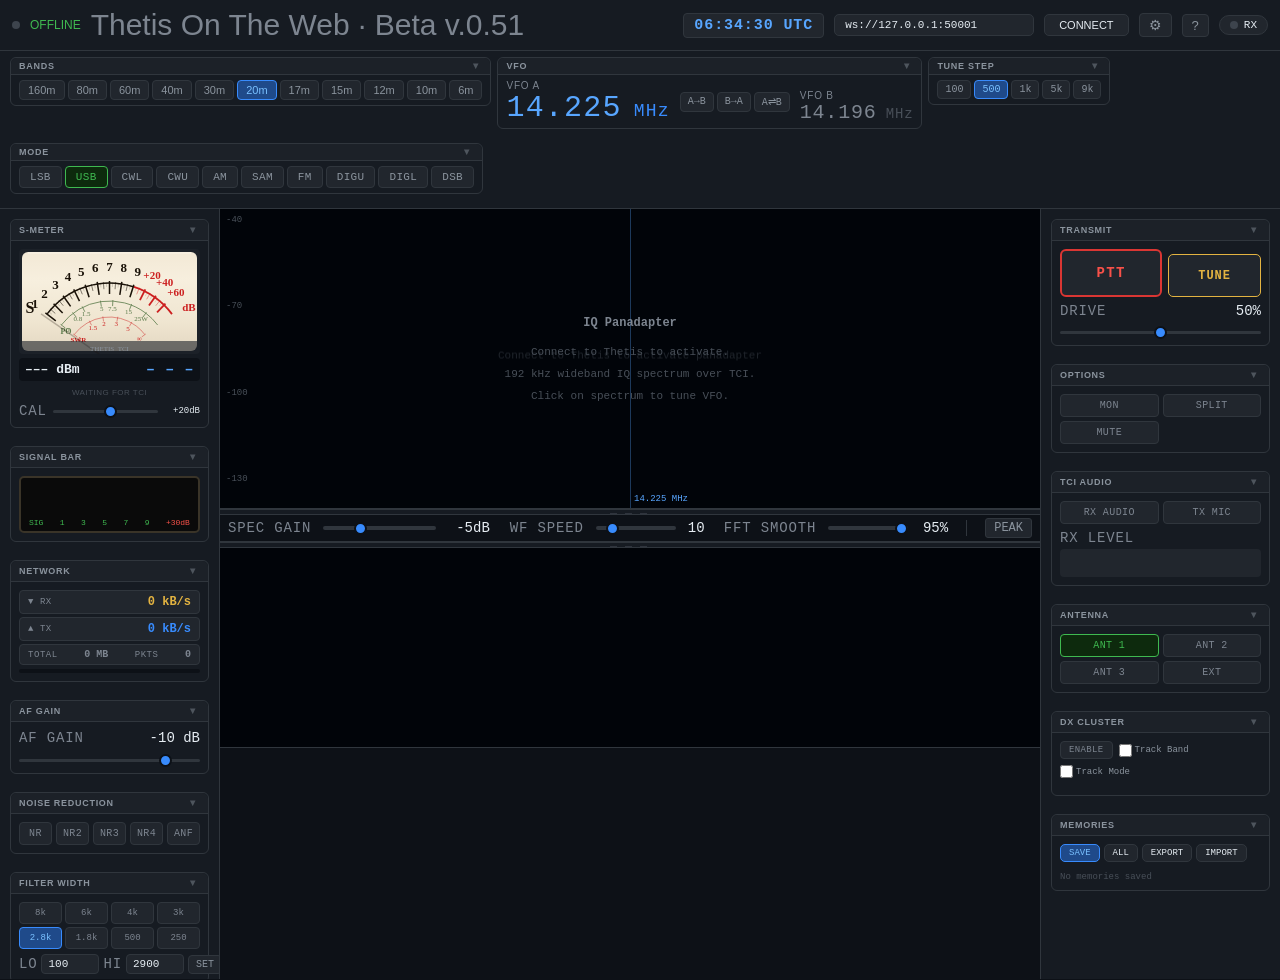
==== commit 9a4c988d: "Reapply "v0.51: XSS hardening, FFT pre-alloc, auto-reconnect, render perf" This reverts commit 4ab85" ====
--- a/totw.html
+++ b/totw.html
@@ -3282,7 +3282,7 @@
 <div class="top-bar">
   <div class="status-dot" id="sDot"></div>
   <span class="status-label" id="sLabel">OFFLINE</span>
-  <span class="callsign">Thetis On The Web · Beta v.0.50</span>
+  <span class="callsign">Thetis On The Web · Beta v.0.51</span>
   <a id="updateBadge" href="https://github.com/n9bc/thetis-on-the-web/releases" target="_blank"
      style="display:none;font-size:11px;font-family:'SF Mono',monospace;background:#2d4a1e;color:#56d364;
             border:1px solid #3fb950;border-radius:4px;padding:3px 10px;text-decoration:none;
@@ -4048,19 +4048,76 @@
   S.connected ? disconnect() : connect();
 }
 
-function connect() {
-  const url = document.getElementById('hostInput').value.trim();
+// ── Auto-reconnect ──
+// On any unexpected WebSocket close (network blip, Thetis restart, etc.) we
+// transparently retry the last URL with exponential backoff: 2s, 4s, 8s,
+// 16s, 30s (cap). The user can stop the loop at any time by clicking
+// DISCONNECT, which sets S._userDisconnect=true and cancels the timer.
+function _scheduleReconnect() {
+  if (S._userDisconnect) return;        // user explicitly stopped — do nothing
+  if (!S._lastUrl) return;              // never had a successful URL to retry
+  if (S._reconnectTimer) return;        // already scheduled — don't stack timers
+
+  S._reconnectAttempts = (S._reconnectAttempts || 0) + 1;
+  // 2^(n-1) * 2000 ms, capped at 30s. Sequence: 2, 4, 8, 16, 30, 30, 30, …
+  const delay = Math.min(30000, 2000 * Math.pow(2, S._reconnectAttempts - 1));
+  log('sys', 'Reconnect attempt ' + S._reconnectAttempts + ' in ' + (delay / 1000) + 's…');
+
+  S._reconnectTimer = setTimeout(() => {
+    S._reconnectTimer = null;
+    if (S._userDisconnect) return;      // user clicked DISCONNECT while we waited
+    connect(S._lastUrl);
+  }, delay);
+}
+
+function connect(reconnectUrl) {
+  // If called with an explicit URL we're inside the auto-reconnect path;
+  // otherwise the user clicked CONNECT and we read from the input field.
+  const url = (typeof reconnectUrl === 'string' && reconnectUrl) || document.getElementById('hostInput').value.trim();
+
   // Reject clearly invalid URLs before handing off to the WebSocket constructor
   if (!url.startsWith('ws://') && !url.startsWith('wss://')) {
     log('err', 'Invalid URL — must begin with ws:// or wss://');
     return;
   }
-  log('sys', 'Connecting → ' + url);
+
+  // Reset the user-disconnect flag — every fresh connect attempt is opt-in
+  S._userDisconnect = false;
+  S._lastUrl = url;
+
+  // If a previous socket is still hanging around (zombie from a failed
+  // reconnect attempt that never fully closed), neutralise its handlers and
+  // tear it down so it cannot fire onclose into the new connection lifecycle.
+  if (S.ws) {
+    try { S.ws.onopen = S.ws.onmessage = S.ws.onerror = S.ws.onclose = null; S.ws.close(); } catch(_) {}
+    S.ws = null;
+  }
+
+  log('sys', (reconnectUrl ? 'Reconnecting → ' : 'Connecting → ') + url);
   document.getElementById('connBtn').textContent = 'CONNECTING…';
+
   try {
     S.ws = new WebSocket(url);
     S.ws.binaryType = 'arraybuffer';
+
+    // Connection-establishment timeout. WebSocket itself has no built-in
+    // timeout — if Thetis is hung or the network is black-holing packets the
+    // socket can sit in CONNECTING forever. After 5s we force-close, which
+    // fires onclose, which schedules the next reconnect attempt.
+    if (S._connectTimeout) clearTimeout(S._connectTimeout);
+    S._connectTimeout = setTimeout(() => {
+      S._connectTimeout = null;
+      if (S.ws && S.ws.readyState !== 1) {
+        log('err', 'Connection timed out after 5s');
+        try { S.ws.close(); } catch(_) {}
+      }
+    }, 5000);
+
     S.ws.onopen    = () => {
+      // Connection established — clear timeout and reset retry counter
+      if (S._connectTimeout) { clearTimeout(S._connectTimeout); S._connectTimeout = null; }
+      S._reconnectAttempts = 0;
+
       S.connected = true;
       setUI(true);
       log('sys', 'Connected — Thetis TCI online');
@@ -4090,18 +4147,32 @@
     };
     S.ws.onmessage = onMsg;
     S.ws.onclose   = () => {
+      // Clear connect-timeout if it's still pending
+      if (S._connectTimeout) { clearTimeout(S._connectTimeout); S._connectTimeout = null; }
+
       S.connected = false; S.iqOn = false;
       if (S.mox)  { S.mox = false;  stopMicStream(); updTXRX(); log('err','⚠ PTT auto-released — connection lost'); }
       if (S.tune) { S.tune = false; updTune(); }
       if (S._pttWatchdog) { clearTimeout(S._pttWatchdog); S._pttWatchdog = null; }
       setUI(false); log('sys','Disconnected'); stopRx(); stopSmeterPoll(); stopNetMonitor();
       SM.dbm = null; SM.smoothDbm = -130; SM.peakDbm = -130;
+
+      // Schedule auto-reconnect (no-op if user clicked DISCONNECT)
+      _scheduleReconnect();
     };
     S.ws.onerror   = () => { log('err','Connection error — is Thetis TCI Server running?'); setUI(false); };
   } catch(e) { log('err', 'Bad URL: ' + e.message); setUI(false); }
 }
 
-function disconnect() { if (S.ws) S.ws.close(); }
+function disconnect() {
+  // Mark as user-initiated so onclose does NOT fire the auto-reconnect loop
+  S._userDisconnect = true;
+  // Cancel any pending reconnect attempt or connect timeout
+  if (S._reconnectTimer)  { clearTimeout(S._reconnectTimer);  S._reconnectTimer  = null; }
+  if (S._connectTimeout)  { clearTimeout(S._connectTimeout);  S._connectTimeout  = null; }
+  S._reconnectAttempts = 0;
+  if (S.ws) S.ws.close();
+}
 
 function onMsg(evt) {
   if (evt.data instanceof ArrayBuffer) {
@@ -4275,6 +4346,22 @@
 // ── UI helpers ──
 function el(id) { return document.getElementById(id); }
 
+// Render-loop element cache.
+// drawSpec/drawWF/drawSmeter run at ~60 fps. Calling getElementById on every
+// frame for stable canvas references is wasted work. We lazy-fill this cache
+// the first time each id is requested and reuse the reference forever after.
+// Safe because the canvas elements are declared once in the HTML and never
+// removed/recreated by the app.
+const _renderRefs = {};
+function _rEl(id) {
+  let e = _renderRefs[id];
+  if (!e) {
+    e = document.getElementById(id);
+    if (e) _renderRefs[id] = e;
+  }
+  return e;
+}
+
 function setUI(on) {
   const btn = el('connBtn');
   btn.textContent = on ? 'DISCONNECT' : 'CONNECT';
@@ -5304,7 +5391,8 @@
   // Always reschedule first so a drawing error can't kill the loop
   smRAF = requestAnimationFrame(drawSmeter);
 
-  const cv = el('smeterC');
+  // Cached lookup — see _rEl helper. Skips a getElementById call per frame.
+  const cv = _rEl('smeterC');
   // Skip if canvas is hidden (e.g. panel collapsed) or has zero dimensions
   if (!cv || cv.offsetWidth === 0 || cv.offsetHeight === 0) return;
 
@@ -5725,6 +5813,12 @@
   IQ.bufQ = new Float32Array(N);
   IQ.fftResult = new Float32Array(N);
   IQ.window = new Float32Array(N);
+  // Persistent FFT scratch buffers — reused every call to runIQFFT() to avoid
+  // ~16 KB of garbage per FFT (4096 floats × 4 bytes × 2 buffers). At ~47 Hz
+  // FFT rate that's ~1.5 MB/min of GC pressure that used to cause audio
+  // dropouts during major collections.
+  IQ._fftRe = new Float32Array(N);
+  IQ._fftIm = new Float32Array(N);
   const prev = new Float32Array(N); // for smoothing
   IQ._prev = prev;
   for (let i = 0; i < N; i++) {
@@ -5803,9 +5897,10 @@
 
 function runIQFFT() {
   const N = IQ.FFT_SIZE;
-  // Copy and apply window
-  const re = new Float32Array(N);
-  const im = new Float32Array(N);
+  // Reuse persistent scratch buffers (allocated once in initIQ).
+  // Every element is overwritten below, so no zero-fill needed.
+  const re = IQ._fftRe;
+  const im = IQ._fftIm;
   for (let i = 0; i < N; i++) {
     re[i] = IQ.bufI[i] * IQ.window[i];
     im[i] = IQ.bufQ[i] * IQ.window[i];
@@ -5885,7 +5980,8 @@
 let wfTheme = 0;         // 0=classic 1=heat 2=gray 3=night
 
 function drawSpec() {
-  const cv = el('specC'); if (!cv) return;
+  // Cached lookup — see _rEl helper. Skips a getElementById call per frame.
+  const cv = _rEl('specC'); if (!cv) return;
   const W = cv.width || cv.parentElement.offsetWidth;
   const H = cv.height || cv.parentElement.offsetHeight;
   const ctx = cv.getContext('2d');
@@ -6153,7 +6249,8 @@
 let wfSpeed = 10;
 
 function drawWF() {
-  const cv=el('wfC'); if (!cv) return;
+  // Cached lookup — see _rEl helper. Skips a getElementById call per frame.
+  const cv=_rEl('wfC'); if (!cv) return;
   const W=cv.parentElement.offsetWidth, H=cv.parentElement.offsetHeight;
   if (cv.width!==W||cv.height!==H) { cv.width=W; cv.height=H; wfImg=null; }
   const ctx=cv.getContext('2d');
@@ -6182,11 +6279,16 @@
   const dbRange = DB_MAX - DB_MIN;
 
   if (useIQ) {
-    // IQ waterfall row
+    // IQ waterfall row.
+    // Clamp bin index to [0, N-1]: when canvas width W > FFT size N, the
+    // rightmost columns can compute round((x/W)*N) === N, which would read
+    // past fftResult and produce a black row. The clamp keeps the rightmost
+    // pixel mapped to the last real bin.
     const N = IQ.FFT_SIZE;
+    const lastBin = N - 1;
     for (let x = 0; x < W; x++) {
-      const bin = Math.round((x / W) * N);
-      const db = Math.max(DB_MIN, Math.min(DB_MAX, (bin >= 0 && bin < N ? IQ.fftResult[bin] : -150) + specGain));
+      const bin = Math.min(lastBin, Math.round((x / W) * N));
+      const db = Math.max(DB_MIN, Math.min(DB_MAX, IQ.fftResult[bin] + specGain));
       const t = (db - DB_MIN) / dbRange;
       const [r,g,b] = wfCol(t);
       const idx = x * 4;
@@ -6449,7 +6551,7 @@
   m = (m || '').toUpperCase();
   if (['CW','CWL','CWU','CWN'].includes(m)) return 'CW';
   if (['DIGU','DIGL','DATA','RTTY','PSK','FT8','FT4','JS8','WSPR'].includes(m)) return 'DATA';
-  return 'SSB'; // USB, LSB, AM, FM, SAM, etc.
+  return 'PHONE'; // Spothole uses 'PHONE' (not 'SSB') for USB, LSB, AM, FM, SAM
 }
 
 function dxApplyFilter() {
@@ -6517,18 +6619,80 @@
 function renderDXList() {
   const box = el('dxList');
   if (!box) return;
-  if (!dxSpots.length) { box.innerHTML = '<span style="color:#484f58;">No spots</span>'; return; }
-  box.innerHTML = dxSpots.slice(0, 30).map(s => {
-    const modeColor = s.mode_type === 'DATA' ? '#ff8800' : s.mode_type === 'CW' ? '#3fb950' : '#58a6ff';
+
+  // Always wipe the previous list before rebuilding. Using textContent='' is
+  // both faster than innerHTML='' and avoids any HTML parser invocation.
+  box.textContent = '';
+
+  if (!dxSpots.length) {
+    // Empty-state placeholder — built as a real DOM node so we don't reach
+    // for innerHTML at all in this function.
+    const empty = document.createElement('span');
+    empty.style.color = '#484f58';
+    empty.textContent = 'No spots';
+    box.appendChild(empty);
+    return;
+  }
+
+  // Build each row with createElement + textContent. All string fields below
+  // come from a remote DX API, so they MUST NOT be interpolated into HTML —
+  // a malicious or compromised feed could inject <script> or onerror handlers.
+  const spots = dxSpots.slice(0, 30);
+  for (const s of spots) {
+    const row = document.createElement('div');
+    row.style.cursor = 'pointer';
+    row.style.padding = '1px 2px';
+    row.style.borderRadius = '2px';
+
     const mhz = s.freq ? (s.freq / 1e6).toFixed(3) : '?';
-    const time = s.time_iso ? s.time_iso.slice(11, 16) + 'Z' : '';
-    return `<div style="cursor:pointer;padding:1px 2px;border-radius:2px;" onclick="dxTuneTo(${s.freq})" title="${s.de_call||''} → ${s.dx_call} @ ${mhz} MHz ${s.mode}">
-      <span style="color:${modeColor};min-width:38px;display:inline-block;">${(s.mode||'?').slice(0,4)}</span>
-      <span style="color:#58a6ff;min-width:52px;display:inline-block;">${mhz}</span>
-      <span style="color:#e6edf3;min-width:68px;display:inline-block;">${s.dx_call||''} ${s.dx_flag||''}</span>
-      <span style="color:#e6edf3;">${s.dx_country||''}</span>
-    </div>`;
-  }).join('');
+    // Tooltip is plain text via the title attribute; the browser does not
+    // parse it as HTML so this is safe even with unescaped data.
+    row.title = (s.de_call || '') + ' → ' + (s.dx_call || '') + ' @ ' + mhz + ' MHz ' + (s.mode || '');
+
+    // Real click listener — replaces the old inline `onclick="dxTuneTo(...)"`
+    // attribute. Closes over the freq value so even malformed remote data
+    // can never end up as executable code.
+    if (s.freq) {
+      row.addEventListener('click', () => dxTuneTo(s.freq));
+    }
+
+    // Mode column (color reflects mode family)
+    const modeColor = s.mode_type === 'DATA' ? '#ff8800'
+                    : s.mode_type === 'CW'   ? '#3fb950'
+                    : '#58a6ff';
+    const modeSpan = document.createElement('span');
+    modeSpan.style.color = modeColor;
+    modeSpan.style.minWidth = '38px';
+    modeSpan.style.display = 'inline-block';
+    modeSpan.textContent = (s.mode || '?').slice(0, 4);
+    row.appendChild(modeSpan);
+
+    // Frequency column
+    const mhzSpan = document.createElement('span');
+    mhzSpan.style.color = '#58a6ff';
+    mhzSpan.style.minWidth = '52px';
+    mhzSpan.style.display = 'inline-block';
+    mhzSpan.textContent = mhz;
+    row.appendChild(mhzSpan);
+
+    // Callsign + flag column. Flag is typically a Unicode emoji string from
+    // the API (e.g. "🇯🇵"), but we still treat it as untrusted text.
+    const callSpan = document.createElement('span');
+    callSpan.style.color = '#e6edf3';
+    callSpan.style.minWidth = '68px';
+    callSpan.style.display = 'inline-block';
+    callSpan.textContent = (s.dx_call || '') + ' ' + (s.dx_flag || '');
+    row.appendChild(callSpan);
+
+    // Country column
+    const countrySpan = document.createElement('span');
+    countrySpan.style.color = '#e6edf3';
+    countrySpan.textContent = s.dx_country || '';
+    row.appendChild(countrySpan);
+
+    box.appendChild(row);
+  }
+
   const age = dxLastFetch ? Math.round((Date.now() - dxLastFetch) / 1000) + 's ago' : '';
   const ageEl = el('dxAge'); if (ageEl) ageEl.textContent = dxSpots.length + ' spots · ' + age;
 }
@@ -6672,10 +6836,54 @@
       if (hit) {
         const mhz = (hit.freq / 1e6).toFixed(4);
         const time = hit.time_iso ? hit.time_iso.slice(11, 16) + 'Z' : '';
-        tooltip.innerHTML = `<b style="color:#58a6ff;">${hit.dx_call || '?'}</b> ${hit.dx_flag || ''} <span style="color:#7d8590;">${hit.dx_country || ''}</span><br>
-          <span style="color:#3fb950;">${mhz} MHz</span> · <span style="color:#e3b341;">${hit.mode || '?'}</span> · ${time}<br>
-          <span style="color:#484f58;">Spotter: ${hit.de_call || '?'} (${hit.de_country || ''})</span>
-          ${hit.comment ? '<br><span style="color:#7d8590;">' + hit.comment + '</span>' : ''}`;
+
+        // Build the tooltip with createElement + textContent so untrusted
+        // remote fields (especially `comment`, which is operator free text
+        // from the cluster network) cannot inject HTML or script.
+        tooltip.textContent = ''; // wipe previous contents
+
+        // Line 1: callsign / flag / country
+        const callB = document.createElement('b');
+        callB.style.color = '#58a6ff';
+        callB.textContent = hit.dx_call || '?';
+        tooltip.appendChild(callB);
+        tooltip.appendChild(document.createTextNode(' ' + (hit.dx_flag || '') + ' '));
+        const countryS = document.createElement('span');
+        countryS.style.color = '#7d8590';
+        countryS.textContent = hit.dx_country || '';
+        tooltip.appendChild(countryS);
+        tooltip.appendChild(document.createElement('br'));
+
+        // Line 2: frequency · mode · time
+        const mhzS = document.createElement('span');
+        mhzS.style.color = '#3fb950';
+        mhzS.textContent = mhz + ' MHz';
+        tooltip.appendChild(mhzS);
+        tooltip.appendChild(document.createTextNode(' · '));
+        const modeS = document.createElement('span');
+        modeS.style.color = '#e3b341';
+        modeS.textContent = hit.mode || '?';
+        tooltip.appendChild(modeS);
+        tooltip.appendChild(document.createTextNode(' · ' + time));
+        tooltip.appendChild(document.createElement('br'));
+
+        // Line 3: spotter info
+        const spotterS = document.createElement('span');
+        spotterS.style.color = '#484f58';
+        spotterS.textContent = 'Spotter: ' + (hit.de_call || '?') + ' (' + (hit.de_country || '') + ')';
+        tooltip.appendChild(spotterS);
+
+        // Line 4: free-text comment (only if present) — this is the highest
+        // XSS-risk field on the entire page and the original code injected
+        // it raw via innerHTML. textContent neutralizes any markup.
+        if (hit.comment) {
+          tooltip.appendChild(document.createElement('br'));
+          const commentS = document.createElement('span');
+          commentS.style.color = '#7d8590';
+          commentS.textContent = hit.comment;
+          tooltip.appendChild(commentS);
+        }
+
         tooltip.style.display = 'block';
         tooltip.style.left = (e.clientX + 14) + 'px';
         tooltip.style.top  = (e.clientY - 10) + 'px';
@@ -7082,7 +7290,7 @@
   DB_MAX = cfg.dbCeil;
   applyColorTheme(cfg.colorTheme);
   const csEl = document.querySelector('.callsign');
-  if (csEl && cfg.callsign) csEl.textContent = cfg.callsign + ' · Thetis On The Web · Beta v.0.50';
+  if (csEl && cfg.callsign) csEl.textContent = cfg.callsign + ' · Thetis On The Web · Beta v.0.51';
   // Apply panel visibility
   applyPanelVisibility();
   // Apply greyline
@@ -7158,7 +7366,7 @@
   applyUITheme(activeUITheme);
   if (cfg.callsign) {
     const csEl = document.querySelector('.callsign');
-    if (csEl) csEl.textContent = cfg.callsign + ' · Thetis On The Web · Beta v.0.50';
+    if (csEl) csEl.textContent = cfg.callsign + ' · Thetis On The Web · Beta v.0.51';
   }
   // Panel visibility
   applyPanelVisibility();
@@ -7447,7 +7655,7 @@
 // Fetches the raw totw.html from GitHub once on load and compares the version string.
 // Shows a badge in the top bar if a newer version is available.
 (function checkForUpdate() {
-  // Extract current version number from the page title string (e.g. "Beta v.0.50" → 39)
+  // Extract current version number from the page title string (e.g. "Beta v.0.51" → 39)
   const match = document.title.match(/Beta v\.0\.(\d+)/) ||
                 (document.querySelector('.callsign') || {}).textContent?.match(/Beta v\.0\.(\d+)/);
   const currentNum = match ? parseInt(match[1]) : 0;
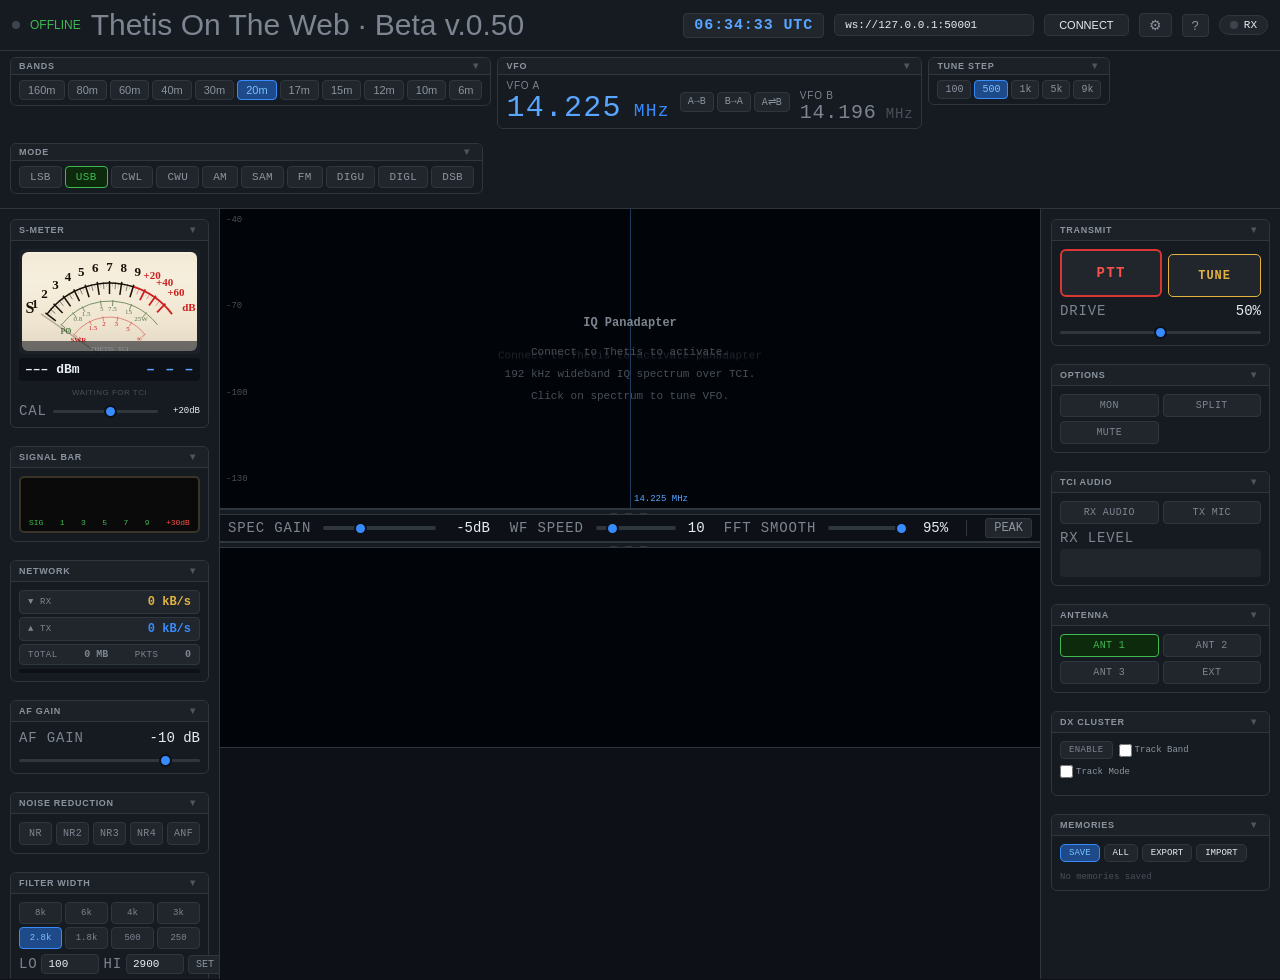
==== commit ab8614f8: "Revert "v0.51: XSS hardening, FFT pre-alloc, auto-reconnect, render perf" This reverts commit 8b0f97" ====
--- a/totw.html
+++ b/totw.html
@@ -3282,7 +3282,7 @@
 <div class="top-bar">
   <div class="status-dot" id="sDot"></div>
   <span class="status-label" id="sLabel">OFFLINE</span>
-  <span class="callsign">Thetis On The Web · Beta v.0.51</span>
+  <span class="callsign">Thetis On The Web · Beta v.0.50</span>
   <a id="updateBadge" href="https://github.com/n9bc/thetis-on-the-web/releases" target="_blank"
      style="display:none;font-size:11px;font-family:'SF Mono',monospace;background:#2d4a1e;color:#56d364;
             border:1px solid #3fb950;border-radius:4px;padding:3px 10px;text-decoration:none;
@@ -4048,76 +4048,19 @@
   S.connected ? disconnect() : connect();
 }
 
-// ── Auto-reconnect ──
-// On any unexpected WebSocket close (network blip, Thetis restart, etc.) we
-// transparently retry the last URL with exponential backoff: 2s, 4s, 8s,
-// 16s, 30s (cap). The user can stop the loop at any time by clicking
-// DISCONNECT, which sets S._userDisconnect=true and cancels the timer.
-function _scheduleReconnect() {
-  if (S._userDisconnect) return;        // user explicitly stopped — do nothing
-  if (!S._lastUrl) return;              // never had a successful URL to retry
-  if (S._reconnectTimer) return;        // already scheduled — don't stack timers
-
-  S._reconnectAttempts = (S._reconnectAttempts || 0) + 1;
-  // 2^(n-1) * 2000 ms, capped at 30s. Sequence: 2, 4, 8, 16, 30, 30, 30, …
-  const delay = Math.min(30000, 2000 * Math.pow(2, S._reconnectAttempts - 1));
-  log('sys', 'Reconnect attempt ' + S._reconnectAttempts + ' in ' + (delay / 1000) + 's…');
-
-  S._reconnectTimer = setTimeout(() => {
-    S._reconnectTimer = null;
-    if (S._userDisconnect) return;      // user clicked DISCONNECT while we waited
-    connect(S._lastUrl);
-  }, delay);
-}
-
-function connect(reconnectUrl) {
-  // If called with an explicit URL we're inside the auto-reconnect path;
-  // otherwise the user clicked CONNECT and we read from the input field.
-  const url = (typeof reconnectUrl === 'string' && reconnectUrl) || document.getElementById('hostInput').value.trim();
-
+function connect() {
+  const url = document.getElementById('hostInput').value.trim();
   // Reject clearly invalid URLs before handing off to the WebSocket constructor
   if (!url.startsWith('ws://') && !url.startsWith('wss://')) {
     log('err', 'Invalid URL — must begin with ws:// or wss://');
     return;
   }
-
-  // Reset the user-disconnect flag — every fresh connect attempt is opt-in
-  S._userDisconnect = false;
-  S._lastUrl = url;
-
-  // If a previous socket is still hanging around (zombie from a failed
-  // reconnect attempt that never fully closed), neutralise its handlers and
-  // tear it down so it cannot fire onclose into the new connection lifecycle.
-  if (S.ws) {
-    try { S.ws.onopen = S.ws.onmessage = S.ws.onerror = S.ws.onclose = null; S.ws.close(); } catch(_) {}
-    S.ws = null;
-  }
-
-  log('sys', (reconnectUrl ? 'Reconnecting → ' : 'Connecting → ') + url);
+  log('sys', 'Connecting → ' + url);
   document.getElementById('connBtn').textContent = 'CONNECTING…';
-
   try {
     S.ws = new WebSocket(url);
     S.ws.binaryType = 'arraybuffer';
-
-    // Connection-establishment timeout. WebSocket itself has no built-in
-    // timeout — if Thetis is hung or the network is black-holing packets the
-    // socket can sit in CONNECTING forever. After 5s we force-close, which
-    // fires onclose, which schedules the next reconnect attempt.
-    if (S._connectTimeout) clearTimeout(S._connectTimeout);
-    S._connectTimeout = setTimeout(() => {
-      S._connectTimeout = null;
-      if (S.ws && S.ws.readyState !== 1) {
-        log('err', 'Connection timed out after 5s');
-        try { S.ws.close(); } catch(_) {}
-      }
-    }, 5000);
-
     S.ws.onopen    = () => {
-      // Connection established — clear timeout and reset retry counter
-      if (S._connectTimeout) { clearTimeout(S._connectTimeout); S._connectTimeout = null; }
-      S._reconnectAttempts = 0;
-
       S.connected = true;
       setUI(true);
       log('sys', 'Connected — Thetis TCI online');
@@ -4147,32 +4090,18 @@
     };
     S.ws.onmessage = onMsg;
     S.ws.onclose   = () => {
-      // Clear connect-timeout if it's still pending
-      if (S._connectTimeout) { clearTimeout(S._connectTimeout); S._connectTimeout = null; }
-
       S.connected = false; S.iqOn = false;
       if (S.mox)  { S.mox = false;  stopMicStream(); updTXRX(); log('err','⚠ PTT auto-released — connection lost'); }
       if (S.tune) { S.tune = false; updTune(); }
       if (S._pttWatchdog) { clearTimeout(S._pttWatchdog); S._pttWatchdog = null; }
       setUI(false); log('sys','Disconnected'); stopRx(); stopSmeterPoll(); stopNetMonitor();
       SM.dbm = null; SM.smoothDbm = -130; SM.peakDbm = -130;
-
-      // Schedule auto-reconnect (no-op if user clicked DISCONNECT)
-      _scheduleReconnect();
     };
     S.ws.onerror   = () => { log('err','Connection error — is Thetis TCI Server running?'); setUI(false); };
   } catch(e) { log('err', 'Bad URL: ' + e.message); setUI(false); }
 }
 
-function disconnect() {
-  // Mark as user-initiated so onclose does NOT fire the auto-reconnect loop
-  S._userDisconnect = true;
-  // Cancel any pending reconnect attempt or connect timeout
-  if (S._reconnectTimer)  { clearTimeout(S._reconnectTimer);  S._reconnectTimer  = null; }
-  if (S._connectTimeout)  { clearTimeout(S._connectTimeout);  S._connectTimeout  = null; }
-  S._reconnectAttempts = 0;
-  if (S.ws) S.ws.close();
-}
+function disconnect() { if (S.ws) S.ws.close(); }
 
 function onMsg(evt) {
   if (evt.data instanceof ArrayBuffer) {
@@ -4346,22 +4275,6 @@
 // ── UI helpers ──
 function el(id) { return document.getElementById(id); }
 
-// Render-loop element cache.
-// drawSpec/drawWF/drawSmeter run at ~60 fps. Calling getElementById on every
-// frame for stable canvas references is wasted work. We lazy-fill this cache
-// the first time each id is requested and reuse the reference forever after.
-// Safe because the canvas elements are declared once in the HTML and never
-// removed/recreated by the app.
-const _renderRefs = {};
-function _rEl(id) {
-  let e = _renderRefs[id];
-  if (!e) {
-    e = document.getElementById(id);
-    if (e) _renderRefs[id] = e;
-  }
-  return e;
-}
-
 function setUI(on) {
   const btn = el('connBtn');
   btn.textContent = on ? 'DISCONNECT' : 'CONNECT';
@@ -5391,8 +5304,7 @@
   // Always reschedule first so a drawing error can't kill the loop
   smRAF = requestAnimationFrame(drawSmeter);
 
-  // Cached lookup — see _rEl helper. Skips a getElementById call per frame.
-  const cv = _rEl('smeterC');
+  const cv = el('smeterC');
   // Skip if canvas is hidden (e.g. panel collapsed) or has zero dimensions
   if (!cv || cv.offsetWidth === 0 || cv.offsetHeight === 0) return;
 
@@ -5813,12 +5725,6 @@
   IQ.bufQ = new Float32Array(N);
   IQ.fftResult = new Float32Array(N);
   IQ.window = new Float32Array(N);
-  // Persistent FFT scratch buffers — reused every call to runIQFFT() to avoid
-  // ~16 KB of garbage per FFT (4096 floats × 4 bytes × 2 buffers). At ~47 Hz
-  // FFT rate that's ~1.5 MB/min of GC pressure that used to cause audio
-  // dropouts during major collections.
-  IQ._fftRe = new Float32Array(N);
-  IQ._fftIm = new Float32Array(N);
   const prev = new Float32Array(N); // for smoothing
   IQ._prev = prev;
   for (let i = 0; i < N; i++) {
@@ -5897,10 +5803,9 @@
 
 function runIQFFT() {
   const N = IQ.FFT_SIZE;
-  // Reuse persistent scratch buffers (allocated once in initIQ).
-  // Every element is overwritten below, so no zero-fill needed.
-  const re = IQ._fftRe;
-  const im = IQ._fftIm;
+  // Copy and apply window
+  const re = new Float32Array(N);
+  const im = new Float32Array(N);
   for (let i = 0; i < N; i++) {
     re[i] = IQ.bufI[i] * IQ.window[i];
     im[i] = IQ.bufQ[i] * IQ.window[i];
@@ -5980,8 +5885,7 @@
 let wfTheme = 0;         // 0=classic 1=heat 2=gray 3=night
 
 function drawSpec() {
-  // Cached lookup — see _rEl helper. Skips a getElementById call per frame.
-  const cv = _rEl('specC'); if (!cv) return;
+  const cv = el('specC'); if (!cv) return;
   const W = cv.width || cv.parentElement.offsetWidth;
   const H = cv.height || cv.parentElement.offsetHeight;
   const ctx = cv.getContext('2d');
@@ -6249,8 +6153,7 @@
 let wfSpeed = 10;
 
 function drawWF() {
-  // Cached lookup — see _rEl helper. Skips a getElementById call per frame.
-  const cv=_rEl('wfC'); if (!cv) return;
+  const cv=el('wfC'); if (!cv) return;
   const W=cv.parentElement.offsetWidth, H=cv.parentElement.offsetHeight;
   if (cv.width!==W||cv.height!==H) { cv.width=W; cv.height=H; wfImg=null; }
   const ctx=cv.getContext('2d');
@@ -6279,16 +6182,11 @@
   const dbRange = DB_MAX - DB_MIN;
 
   if (useIQ) {
-    // IQ waterfall row.
-    // Clamp bin index to [0, N-1]: when canvas width W > FFT size N, the
-    // rightmost columns can compute round((x/W)*N) === N, which would read
-    // past fftResult and produce a black row. The clamp keeps the rightmost
-    // pixel mapped to the last real bin.
+    // IQ waterfall row
     const N = IQ.FFT_SIZE;
-    const lastBin = N - 1;
     for (let x = 0; x < W; x++) {
-      const bin = Math.min(lastBin, Math.round((x / W) * N));
-      const db = Math.max(DB_MIN, Math.min(DB_MAX, IQ.fftResult[bin] + specGain));
+      const bin = Math.round((x / W) * N);
+      const db = Math.max(DB_MIN, Math.min(DB_MAX, (bin >= 0 && bin < N ? IQ.fftResult[bin] : -150) + specGain));
       const t = (db - DB_MIN) / dbRange;
       const [r,g,b] = wfCol(t);
       const idx = x * 4;
@@ -6551,7 +6449,7 @@
   m = (m || '').toUpperCase();
   if (['CW','CWL','CWU','CWN'].includes(m)) return 'CW';
   if (['DIGU','DIGL','DATA','RTTY','PSK','FT8','FT4','JS8','WSPR'].includes(m)) return 'DATA';
-  return 'PHONE'; // Spothole uses 'PHONE' (not 'SSB') for USB, LSB, AM, FM, SAM
+  return 'SSB'; // USB, LSB, AM, FM, SAM, etc.
 }
 
 function dxApplyFilter() {
@@ -6619,80 +6517,18 @@
 function renderDXList() {
   const box = el('dxList');
   if (!box) return;
-
-  // Always wipe the previous list before rebuilding. Using textContent='' is
-  // both faster than innerHTML='' and avoids any HTML parser invocation.
-  box.textContent = '';
-
-  if (!dxSpots.length) {
-    // Empty-state placeholder — built as a real DOM node so we don't reach
-    // for innerHTML at all in this function.
-    const empty = document.createElement('span');
-    empty.style.color = '#484f58';
-    empty.textContent = 'No spots';
-    box.appendChild(empty);
-    return;
-  }
-
-  // Build each row with createElement + textContent. All string fields below
-  // come from a remote DX API, so they MUST NOT be interpolated into HTML —
-  // a malicious or compromised feed could inject <script> or onerror handlers.
-  const spots = dxSpots.slice(0, 30);
-  for (const s of spots) {
-    const row = document.createElement('div');
-    row.style.cursor = 'pointer';
-    row.style.padding = '1px 2px';
-    row.style.borderRadius = '2px';
-
+  if (!dxSpots.length) { box.innerHTML = '<span style="color:#484f58;">No spots</span>'; return; }
+  box.innerHTML = dxSpots.slice(0, 30).map(s => {
+    const modeColor = s.mode_type === 'DATA' ? '#ff8800' : s.mode_type === 'CW' ? '#3fb950' : '#58a6ff';
     const mhz = s.freq ? (s.freq / 1e6).toFixed(3) : '?';
-    // Tooltip is plain text via the title attribute; the browser does not
-    // parse it as HTML so this is safe even with unescaped data.
-    row.title = (s.de_call || '') + ' → ' + (s.dx_call || '') + ' @ ' + mhz + ' MHz ' + (s.mode || '');
-
-    // Real click listener — replaces the old inline `onclick="dxTuneTo(...)"`
-    // attribute. Closes over the freq value so even malformed remote data
-    // can never end up as executable code.
-    if (s.freq) {
-      row.addEventListener('click', () => dxTuneTo(s.freq));
-    }
-
-    // Mode column (color reflects mode family)
-    const modeColor = s.mode_type === 'DATA' ? '#ff8800'
-                    : s.mode_type === 'CW'   ? '#3fb950'
-                    : '#58a6ff';
-    const modeSpan = document.createElement('span');
-    modeSpan.style.color = modeColor;
-    modeSpan.style.minWidth = '38px';
-    modeSpan.style.display = 'inline-block';
-    modeSpan.textContent = (s.mode || '?').slice(0, 4);
-    row.appendChild(modeSpan);
-
-    // Frequency column
-    const mhzSpan = document.createElement('span');
-    mhzSpan.style.color = '#58a6ff';
-    mhzSpan.style.minWidth = '52px';
-    mhzSpan.style.display = 'inline-block';
-    mhzSpan.textContent = mhz;
-    row.appendChild(mhzSpan);
-
-    // Callsign + flag column. Flag is typically a Unicode emoji string from
-    // the API (e.g. "🇯🇵"), but we still treat it as untrusted text.
-    const callSpan = document.createElement('span');
-    callSpan.style.color = '#e6edf3';
-    callSpan.style.minWidth = '68px';
-    callSpan.style.display = 'inline-block';
-    callSpan.textContent = (s.dx_call || '') + ' ' + (s.dx_flag || '');
-    row.appendChild(callSpan);
-
-    // Country column
-    const countrySpan = document.createElement('span');
-    countrySpan.style.color = '#e6edf3';
-    countrySpan.textContent = s.dx_country || '';
-    row.appendChild(countrySpan);
-
-    box.appendChild(row);
-  }
-
+    const time = s.time_iso ? s.time_iso.slice(11, 16) + 'Z' : '';
+    return `<div style="cursor:pointer;padding:1px 2px;border-radius:2px;" onclick="dxTuneTo(${s.freq})" title="${s.de_call||''} → ${s.dx_call} @ ${mhz} MHz ${s.mode}">
+      <span style="color:${modeColor};min-width:38px;display:inline-block;">${(s.mode||'?').slice(0,4)}</span>
+      <span style="color:#58a6ff;min-width:52px;display:inline-block;">${mhz}</span>
+      <span style="color:#e6edf3;min-width:68px;display:inline-block;">${s.dx_call||''} ${s.dx_flag||''}</span>
+      <span style="color:#e6edf3;">${s.dx_country||''}</span>
+    </div>`;
+  }).join('');
   const age = dxLastFetch ? Math.round((Date.now() - dxLastFetch) / 1000) + 's ago' : '';
   const ageEl = el('dxAge'); if (ageEl) ageEl.textContent = dxSpots.length + ' spots · ' + age;
 }
@@ -6836,54 +6672,10 @@
       if (hit) {
         const mhz = (hit.freq / 1e6).toFixed(4);
         const time = hit.time_iso ? hit.time_iso.slice(11, 16) + 'Z' : '';
-
-        // Build the tooltip with createElement + textContent so untrusted
-        // remote fields (especially `comment`, which is operator free text
-        // from the cluster network) cannot inject HTML or script.
-        tooltip.textContent = ''; // wipe previous contents
-
-        // Line 1: callsign / flag / country
-        const callB = document.createElement('b');
-        callB.style.color = '#58a6ff';
-        callB.textContent = hit.dx_call || '?';
-        tooltip.appendChild(callB);
-        tooltip.appendChild(document.createTextNode(' ' + (hit.dx_flag || '') + ' '));
-        const countryS = document.createElement('span');
-        countryS.style.color = '#7d8590';
-        countryS.textContent = hit.dx_country || '';
-        tooltip.appendChild(countryS);
-        tooltip.appendChild(document.createElement('br'));
-
-        // Line 2: frequency · mode · time
-        const mhzS = document.createElement('span');
-        mhzS.style.color = '#3fb950';
-        mhzS.textContent = mhz + ' MHz';
-        tooltip.appendChild(mhzS);
-        tooltip.appendChild(document.createTextNode(' · '));
-        const modeS = document.createElement('span');
-        modeS.style.color = '#e3b341';
-        modeS.textContent = hit.mode || '?';
-        tooltip.appendChild(modeS);
-        tooltip.appendChild(document.createTextNode(' · ' + time));
-        tooltip.appendChild(document.createElement('br'));
-
-        // Line 3: spotter info
-        const spotterS = document.createElement('span');
-        spotterS.style.color = '#484f58';
-        spotterS.textContent = 'Spotter: ' + (hit.de_call || '?') + ' (' + (hit.de_country || '') + ')';
-        tooltip.appendChild(spotterS);
-
-        // Line 4: free-text comment (only if present) — this is the highest
-        // XSS-risk field on the entire page and the original code injected
-        // it raw via innerHTML. textContent neutralizes any markup.
-        if (hit.comment) {
-          tooltip.appendChild(document.createElement('br'));
-          const commentS = document.createElement('span');
-          commentS.style.color = '#7d8590';
-          commentS.textContent = hit.comment;
-          tooltip.appendChild(commentS);
-        }
-
+        tooltip.innerHTML = `<b style="color:#58a6ff;">${hit.dx_call || '?'}</b> ${hit.dx_flag || ''} <span style="color:#7d8590;">${hit.dx_country || ''}</span><br>
+          <span style="color:#3fb950;">${mhz} MHz</span> · <span style="color:#e3b341;">${hit.mode || '?'}</span> · ${time}<br>
+          <span style="color:#484f58;">Spotter: ${hit.de_call || '?'} (${hit.de_country || ''})</span>
+          ${hit.comment ? '<br><span style="color:#7d8590;">' + hit.comment + '</span>' : ''}`;
         tooltip.style.display = 'block';
         tooltip.style.left = (e.clientX + 14) + 'px';
         tooltip.style.top  = (e.clientY - 10) + 'px';
@@ -7290,7 +7082,7 @@
   DB_MAX = cfg.dbCeil;
   applyColorTheme(cfg.colorTheme);
   const csEl = document.querySelector('.callsign');
-  if (csEl && cfg.callsign) csEl.textContent = cfg.callsign + ' · Thetis On The Web · Beta v.0.51';
+  if (csEl && cfg.callsign) csEl.textContent = cfg.callsign + ' · Thetis On The Web · Beta v.0.50';
   // Apply panel visibility
   applyPanelVisibility();
   // Apply greyline
@@ -7366,7 +7158,7 @@
   applyUITheme(activeUITheme);
   if (cfg.callsign) {
     const csEl = document.querySelector('.callsign');
-    if (csEl) csEl.textContent = cfg.callsign + ' · Thetis On The Web · Beta v.0.51';
+    if (csEl) csEl.textContent = cfg.callsign + ' · Thetis On The Web · Beta v.0.50';
   }
   // Panel visibility
   applyPanelVisibility();
@@ -7655,7 +7447,7 @@
 // Fetches the raw totw.html from GitHub once on load and compares the version string.
 // Shows a badge in the top bar if a newer version is available.
 (function checkForUpdate() {
-  // Extract current version number from the page title string (e.g. "Beta v.0.51" → 39)
+  // Extract current version number from the page title string (e.g. "Beta v.0.50" → 39)
   const match = document.title.match(/Beta v\.0\.(\d+)/) ||
                 (document.querySelector('.callsign') || {}).textContent?.match(/Beta v\.0\.(\d+)/);
   const currentNum = match ? parseInt(match[1]) : 0;
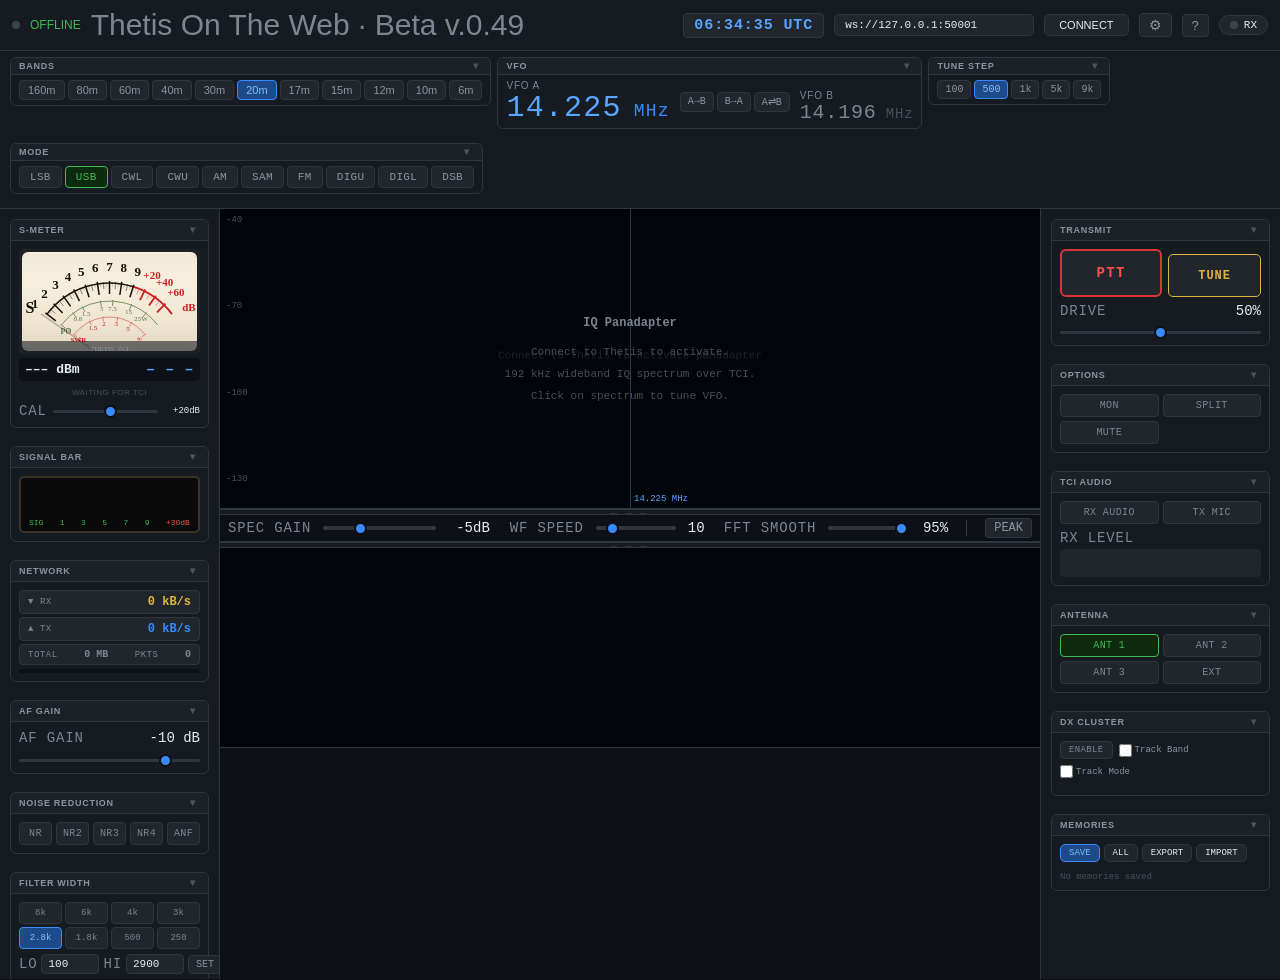
==== commit 0137bf77: "Revert "fix: DX mode tracking — remove SSB bypass that showed all spots regardless of mode" This rev" ====
--- a/totw.html
+++ b/totw.html
@@ -3282,7 +3282,7 @@
 <div class="top-bar">
   <div class="status-dot" id="sDot"></div>
   <span class="status-label" id="sLabel">OFFLINE</span>
-  <span class="callsign">Thetis On The Web · Beta v.0.50</span>
+  <span class="callsign">Thetis On The Web · Beta v.0.49</span>
   <a id="updateBadge" href="https://github.com/n9bc/thetis-on-the-web/releases" target="_blank"
      style="display:none;font-size:11px;font-family:'SF Mono',monospace;background:#2d4a1e;color:#56d364;
             border:1px solid #3fb950;border-radius:4px;padding:3px 10px;text-decoration:none;
@@ -6473,7 +6473,7 @@
   dxSpots = dxAllSpots.filter(s => {
     // Track band / track mode (from dock panel checkboxes)
     if (trackBand && curBand && s.band !== curBand) return false;
-    if (trackMode && (s.mode_type || '').toUpperCase() !== curModeType) return false;
+    if (trackMode && (s.mode_type || '').toUpperCase() !== curModeType && curModeType !== 'SSB') return false;
 
     // Max age
     if (maxAgeMins > 0 && s.time_iso) {
@@ -7082,7 +7082,7 @@
   DB_MAX = cfg.dbCeil;
   applyColorTheme(cfg.colorTheme);
   const csEl = document.querySelector('.callsign');
-  if (csEl && cfg.callsign) csEl.textContent = cfg.callsign + ' · Thetis On The Web · Beta v.0.50';
+  if (csEl && cfg.callsign) csEl.textContent = cfg.callsign + ' · Thetis On The Web · Beta v.0.49';
   // Apply panel visibility
   applyPanelVisibility();
   // Apply greyline
@@ -7158,7 +7158,7 @@
   applyUITheme(activeUITheme);
   if (cfg.callsign) {
     const csEl = document.querySelector('.callsign');
-    if (csEl) csEl.textContent = cfg.callsign + ' · Thetis On The Web · Beta v.0.50';
+    if (csEl) csEl.textContent = cfg.callsign + ' · Thetis On The Web · Beta v.0.49';
   }
   // Panel visibility
   applyPanelVisibility();
@@ -7447,7 +7447,7 @@
 // Fetches the raw totw.html from GitHub once on load and compares the version string.
 // Shows a badge in the top bar if a newer version is available.
 (function checkForUpdate() {
-  // Extract current version number from the page title string (e.g. "Beta v.0.50" → 39)
+  // Extract current version number from the page title string (e.g. "Beta v.0.49" → 39)
   const match = document.title.match(/Beta v\.0\.(\d+)/) ||
                 (document.querySelector('.callsign') || {}).textContent?.match(/Beta v\.0\.(\d+)/);
   const currentNum = match ? parseInt(match[1]) : 0;
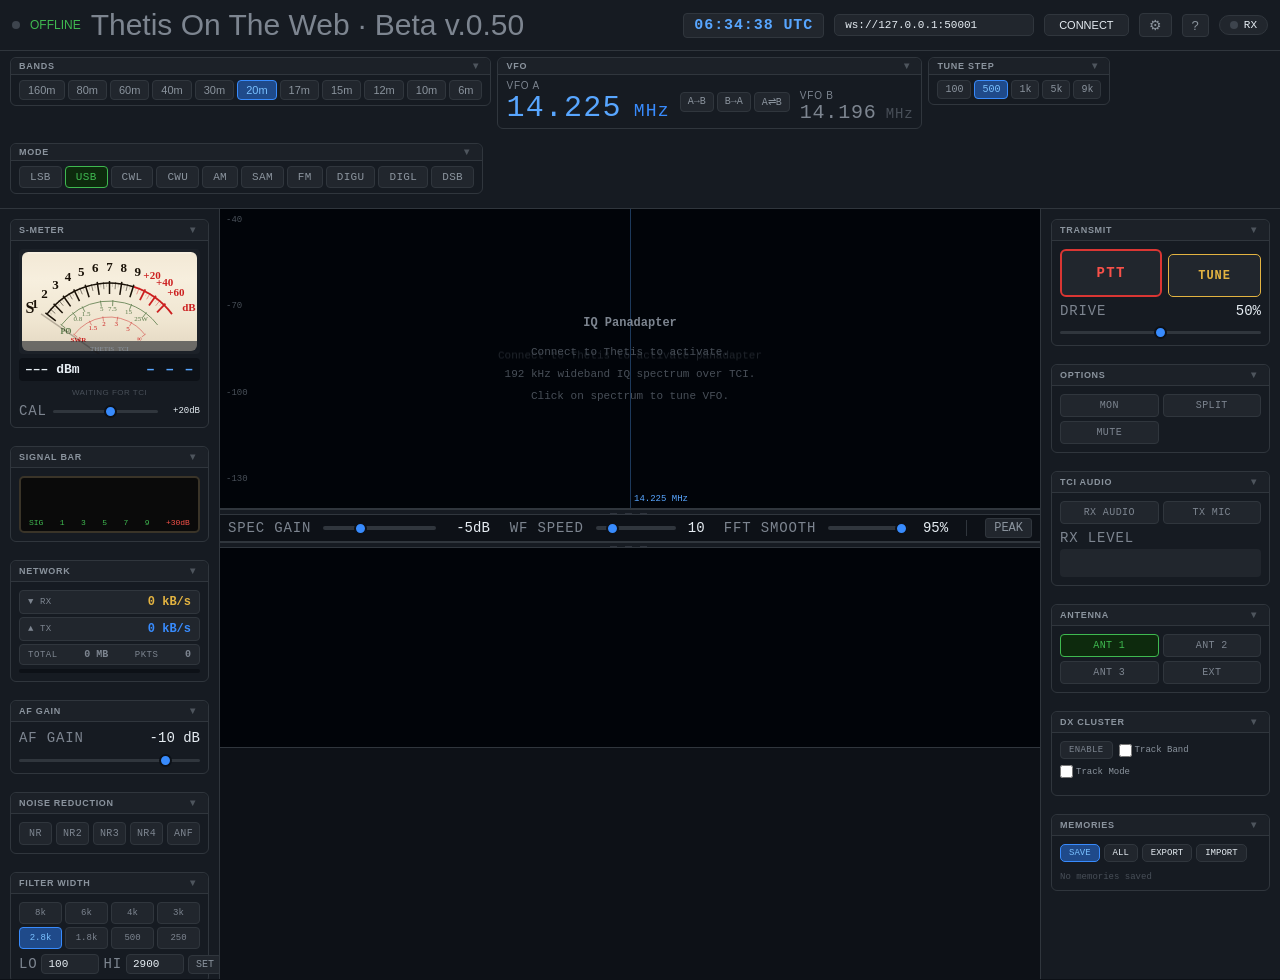
==== commit eb232689: "fix: DX Track Mode — map voice modes to Spothole's 'PHONE', not 'SSB' Spothole's /spots API tags eve" ====
--- a/totw.html
+++ b/totw.html
@@ -3282,7 +3282,7 @@
 <div class="top-bar">
   <div class="status-dot" id="sDot"></div>
   <span class="status-label" id="sLabel">OFFLINE</span>
-  <span class="callsign">Thetis On The Web · Beta v.0.49</span>
+  <span class="callsign">Thetis On The Web · Beta v.0.50</span>
   <a id="updateBadge" href="https://github.com/n9bc/thetis-on-the-web/releases" target="_blank"
      style="display:none;font-size:11px;font-family:'SF Mono',monospace;background:#2d4a1e;color:#56d364;
             border:1px solid #3fb950;border-radius:4px;padding:3px 10px;text-decoration:none;
@@ -6444,12 +6444,19 @@
     .catch(() => {});
 }
 
-// Map current TCI mode string to Spothole mode_type ('CW' | 'DATA' | 'SSB')
+// Map current TCI mode string to Spothole mode_type ('CW' | 'DATA' | 'PHONE')
+// NOTE: Spothole tags all voice spots (SSB, AM, FM, SAM, etc.) as 'PHONE'.
+// Returning 'SSB' here — as an earlier revision did — never matched any spot,
+// which silently broke Track Mode filtering for voice operators.
 function modeToModeType(m) {
   m = (m || '').toUpperCase();
+  // Morse-style CW variants. Thetis emits CWL/CWU; bare 'CW' is kept for safety.
   if (['CW','CWL','CWU','CWN'].includes(m)) return 'CW';
+  // Digital sub-modes. DIGU/DIGL are the Thetis passthrough containers,
+  // the rest cover explicit decoder modes some rigs report.
   if (['DIGU','DIGL','DATA','RTTY','PSK','FT8','FT4','JS8','WSPR'].includes(m)) return 'DATA';
-  return 'SSB'; // USB, LSB, AM, FM, SAM, etc.
+  // Default: every remaining mode (USB, LSB, AM, SAM, NFM, DSB, etc.) is voice.
+  return 'PHONE';
 }
 
 function dxApplyFilter() {
@@ -6473,7 +6480,13 @@
   dxSpots = dxAllSpots.filter(s => {
     // Track band / track mode (from dock panel checkboxes)
     if (trackBand && curBand && s.band !== curBand) return false;
-    if (trackMode && (s.mode_type || '').toUpperCase() !== curModeType && curModeType !== 'SSB') return false;
+    // Track Mode: only keep spots whose mode_type matches the rig's current
+    // category (CW / DATA / PHONE). Spots with a missing mode_type field are
+    // kept so unknown sources don't silently disappear from the list.
+    if (trackMode) {
+      const spotType = (s.mode_type || '').toUpperCase();
+      if (spotType && spotType !== curModeType) return false;
+    }
 
     // Max age
     if (maxAgeMins > 0 && s.time_iso) {
@@ -7082,7 +7095,7 @@
   DB_MAX = cfg.dbCeil;
   applyColorTheme(cfg.colorTheme);
   const csEl = document.querySelector('.callsign');
-  if (csEl && cfg.callsign) csEl.textContent = cfg.callsign + ' · Thetis On The Web · Beta v.0.49';
+  if (csEl && cfg.callsign) csEl.textContent = cfg.callsign + ' · Thetis On The Web · Beta v.0.50';
   // Apply panel visibility
   applyPanelVisibility();
   // Apply greyline
@@ -7158,7 +7171,7 @@
   applyUITheme(activeUITheme);
   if (cfg.callsign) {
     const csEl = document.querySelector('.callsign');
-    if (csEl) csEl.textContent = cfg.callsign + ' · Thetis On The Web · Beta v.0.49';
+    if (csEl) csEl.textContent = cfg.callsign + ' · Thetis On The Web · Beta v.0.50';
   }
   // Panel visibility
   applyPanelVisibility();
@@ -7447,7 +7460,7 @@
 // Fetches the raw totw.html from GitHub once on load and compares the version string.
 // Shows a badge in the top bar if a newer version is available.
 (function checkForUpdate() {
-  // Extract current version number from the page title string (e.g. "Beta v.0.49" → 39)
+  // Extract current version number from the page title string (e.g. "Beta v.0.50" → 39)
   const match = document.title.match(/Beta v\.0\.(\d+)/) ||
                 (document.querySelector('.callsign') || {}).textContent?.match(/Beta v\.0\.(\d+)/);
   const currentNum = match ? parseInt(match[1]) : 0;
